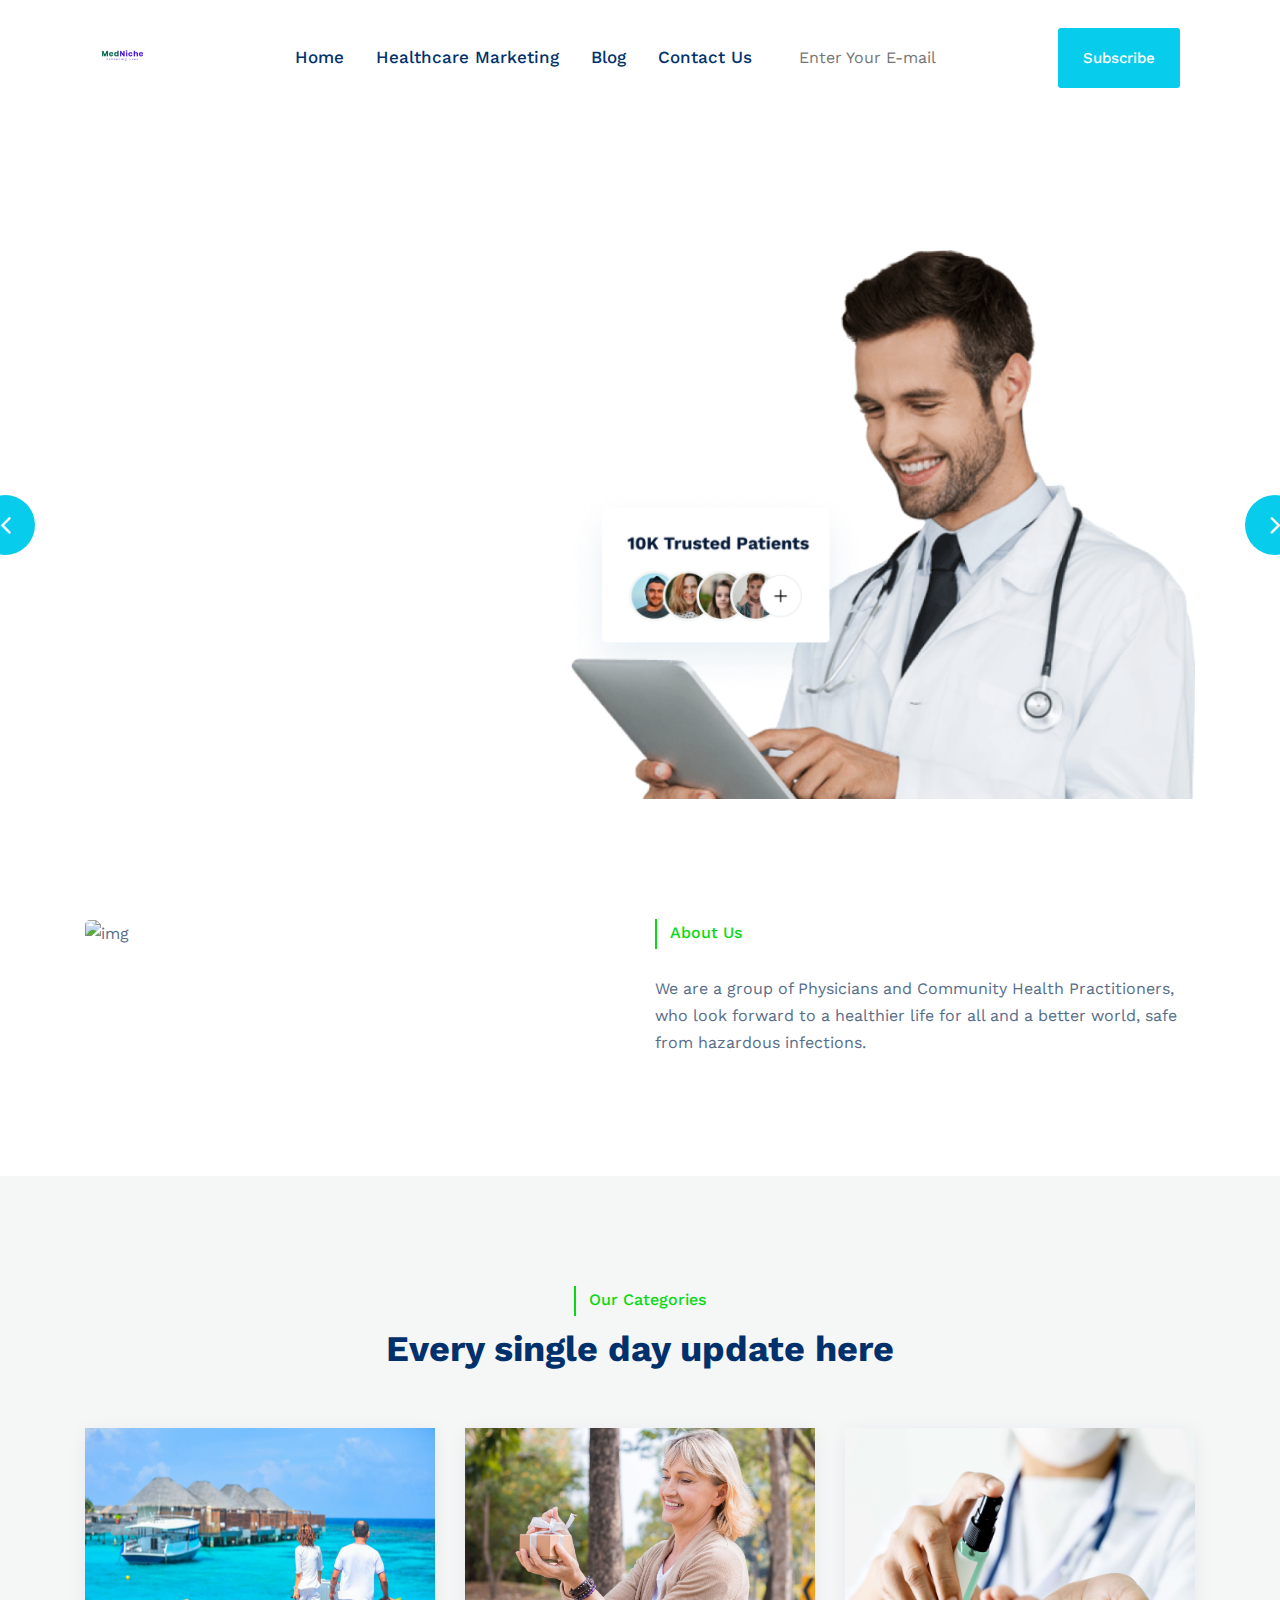
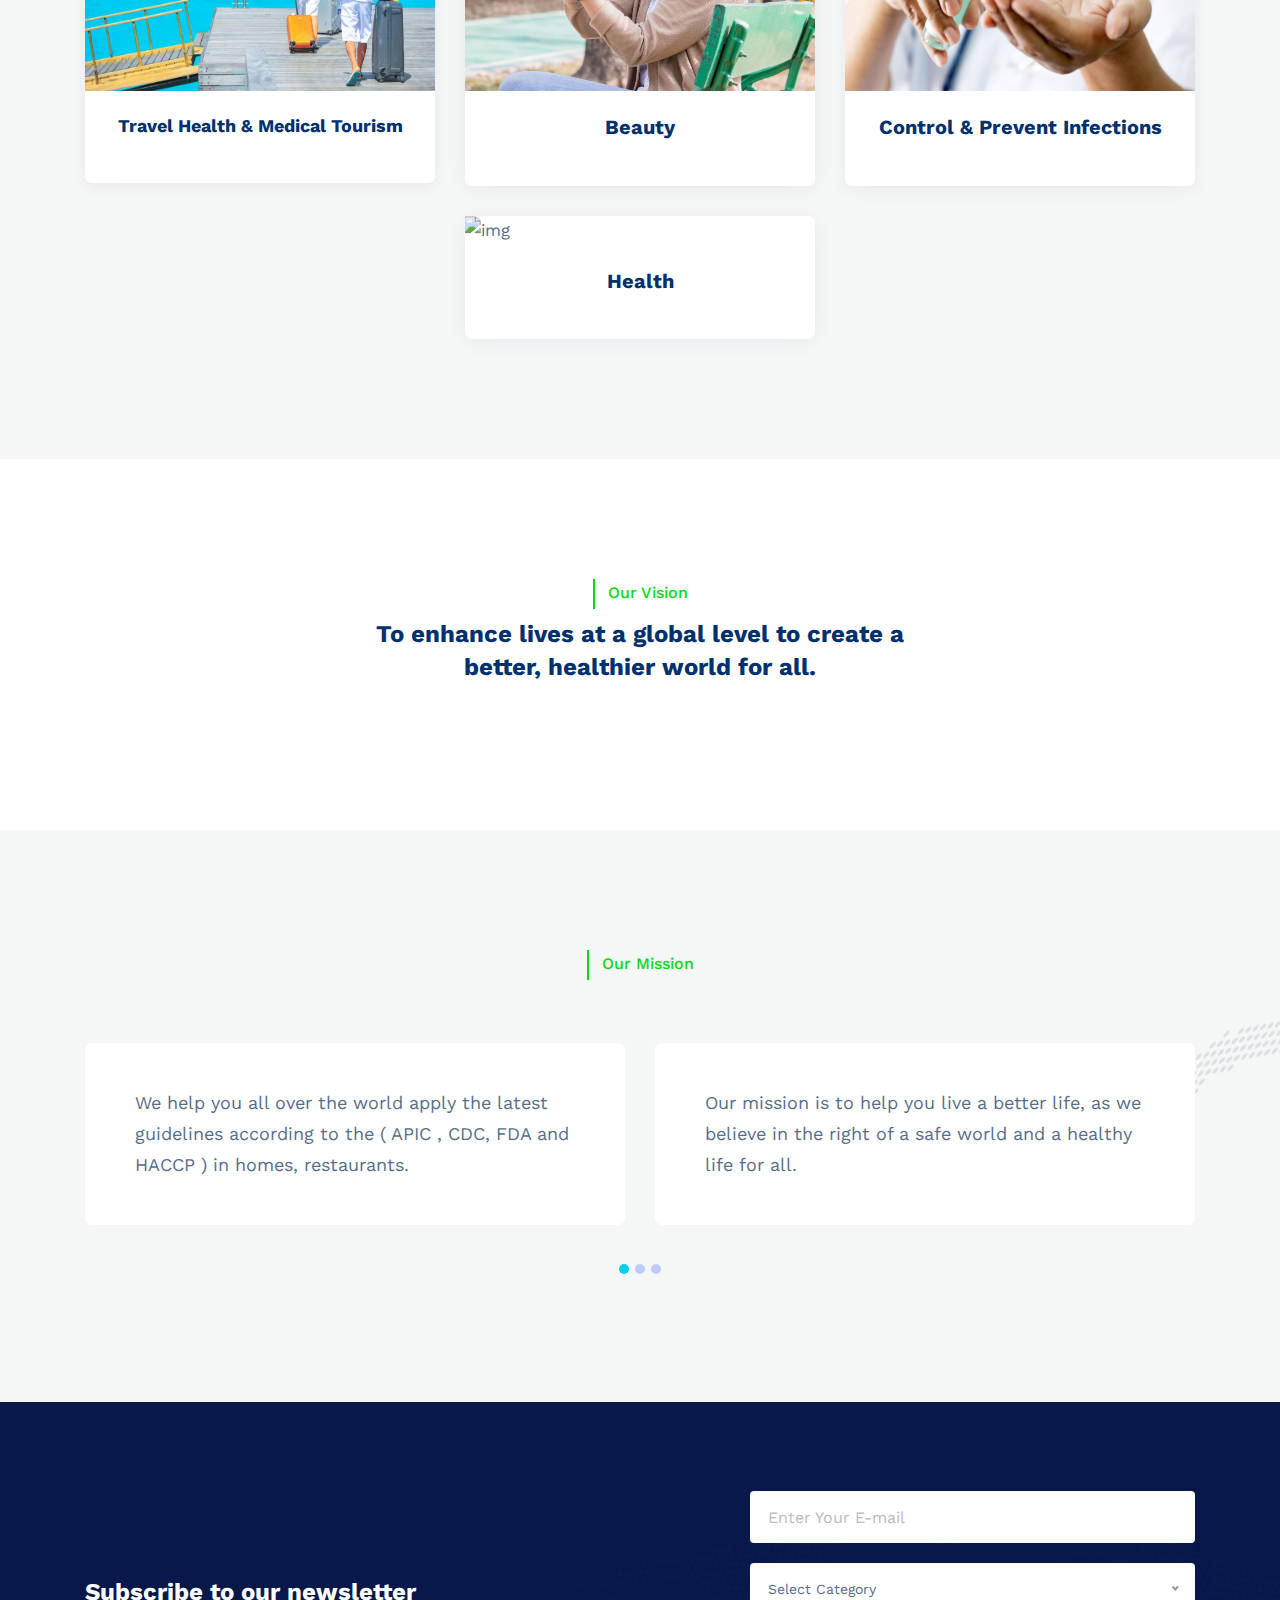
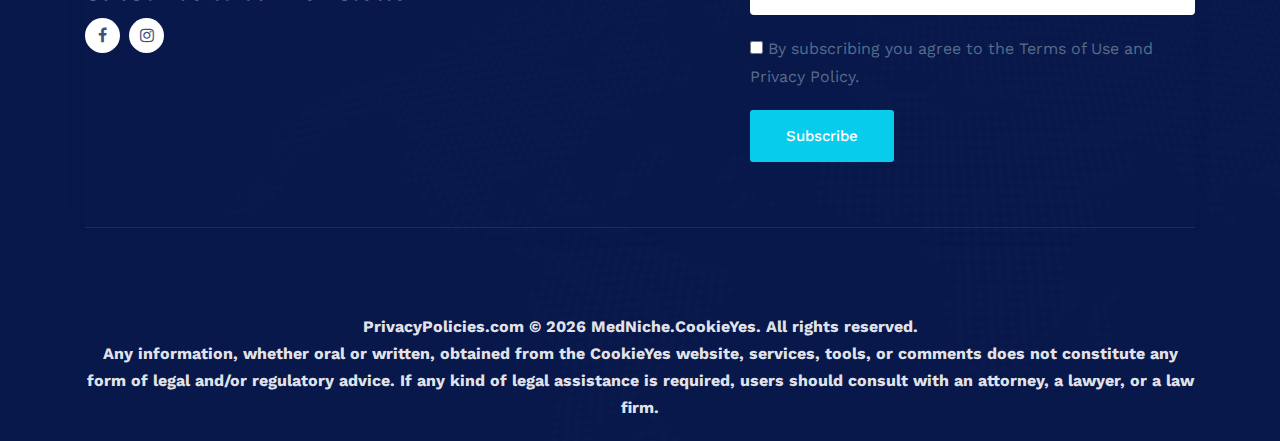
==== index.html @ 6cd55f04 "update" ====
<!DOCTYPE html>
<html lang="zxx">

<head>
    <meta charset="UTF-8">
    <meta name="viewport" content="width=device-width, initial-scale=1.0">
    <meta http-equiv="X-UA-Compatible" content="IE=edge" />
    <meta http-equiv="X-UA-Compatible" content="ie=edge">
    <title>MedNiche - Enhancing Lives</title>
    <link rel=icon href="assets/img/Logo (2).png" sizes="20x20" type="image/png">

    <!-- Stylesheet -->
    <link rel="stylesheet" href="assets/css/vendor.css">
    <link rel="stylesheet" href="assets/css/style.css">
    <link rel="stylesheet" href="assets/css/responsive.css">

</head>

<body>

    <!-- preloader area start -->
    <div class="preloader" id="preloader">
        <div class="preloader-inner">
            <div class="spinner">
                <div class="dot1"></div>
                <div class="dot2"></div>
            </div>
        </div>
    </div>
    <!-- preloader area end -->

    <!-- navbar start -->
    <div class="navbar-area">
        <!-- navbar top start -->
        <nav class="navbar navbar-area-1 navbar-area navbar-expand-lg">
            <div class="container nav-container">
                <div class="responsive-mobile-menu">
                    <button class="menu toggle-btn d-block d-lg-none" data-target="#edumint_main_menu"
                        aria-expanded="false" aria-label="Toggle navigation">
                        <span class="icon-left"></span>
                        <span class="icon-right"></span>
                    </button>
                </div>
                <div class="logo">
                    <a href="index.html"><img src="assets/img/Logo (2).png" style="height:75px;" alt="img"></a>
                </div>
                <div class="nav-left-part">

                </div>
                <div class="collapse navbar-collapse" id="edumint_main_menu">
                    <ul class="navbar-nav menu-open text-right">
                        <li><a href="index.html">Home</a></li>
                        <li><a href="about.html">Healthcare Marketing</a></li>
                        <li><a href="blog.html">Blog</a></li>
                        <li><a href="contact.html">Contact Us</a></li>
                    </ul>
                    <div class="col-xl-5 col-lg-6 align-self-center">
                        <div class="single-subscribe-inner style-two">
                            <input type="text" placeholder="Enter Your E-mail">
                            <button class="btn btn-base">Subscribe</button>
                        </div>
                    </div>
                </div>
                <!-- <div class="nav-right-part nav-right-part-desktop">
                  <a class="search-bar-btn" href="#"><i class="fa fa-search"></i></a>
              </div> -->
            </div>
        </nav>
    </div>
    <!-- navbar end -->

    <!-- banner start -->
    <div class="banner-area banner-area-1"
        style="background-image: url('assets/img/vecteezy_doctor-holding-a-stethoscope-to-a-world-globe-concept_2073441.jpg');">
        <div class="container">
            <div class="row">
                <div class="col-12">
                    <div class="banner-slider owl-carousel">
                        <div class="item">
                            <div class="row justify-content-center">
                                <div class="col-xl-5 col-lg-7 align-self-center">
                                    <div class="banner-inner style-white text-center text-lg-left">
                                        <h1 class="b-animate-2 title" style="font-size: 56px;">MedNiche Enhancing Lives
                                        </h1>
                                    </div>
                                </div>
                                <div class="col-xl-7 col-lg-5 col-md-6 col-11 mt-5 mt-lg-0">
                                    <div class="thumb">
                                        <img src="assets/img/banner/2.png" alt="img">
                                    </div>
                                </div>
                            </div>
                        </div>
                        <div class="item">
                            <div class="row justify-content-center">
                                <div class="col-xl-5 col-lg-7 align-self-center">
                                    <div class="banner-inner style-white text-center text-lg-left">
                                        <h1 class="b-animate-2 title">Give Your Body Some Love</h1>
                                    </div>
                                </div>
                                <div class="col-xl-7 col-lg-5 col-md-6 col-11 mt-5 mt-lg-0">
                                    <div class="thumb">
                                        <img src="assets/img/banner/2.png" alt="img">
                                    </div>
                                </div>
                            </div>
                        </div>
                    </div>
                </div>
            </div>
        </div>
    </div>
    <!-- banner end -->

    <!-- about area start -->
    <div class="about-area bg-relative pd-top-120 pd-bottom-120">
        <div class="container">
            <div class="about-area-inner">
                <div class="row">
                    <div class="col-lg-6 col-md-11">
                        <div class="about-thumb-wrap about-left-thumb">
                            <img class="img-2"
                                src="assets/img/vecteezy_vaccination-hepatitis-b-virus-for-child-baby_2932566.jpg"
                                alt="img">
                        </div>
                    </div>
                    <div class="col-lg-6 mt-4 mt-lg-0">
                        <div class="about-inner-wrap">
                            <div class="section-title mb-0">
                                <h6 class="sub-title left-line">About Us</h6>
                                <!-- <h2 class="title">We are a group of Physicians and Community Health Practitioners, who look forward to a healthier life for all and a better world, safe from hazardous infections.</h2> -->
                                <p class="content">We are a group of Physicians and Community Health Practitioners, who
                                    look forward to a healthier life for all and a better world, safe from hazardous
                                    infections.</p>
                            </div>
                        </div>
                    </div>
                </div>
            </div>
        </div>
    </div>
    <!-- about area end -->
    <!--blog-area start-->
    <div class="blog-area bg-gray pd-top-110 pd-bottom-90">
        <div class="container">
            <div class="row justify-content-center">
                <div class="col-xl-6 col-lg-9 col-md-11">
                    <div class="section-title text-center">
                        <h6 class="sub-title left-line">Our Categories</h6>
                        <h2 class="title">Every single day update here</h2>
                    </div>
                </div>
            </div>
            <div class="row justify-content-center">
                <div class="col-lg-4 col-md-6">
                    <div class="single-blog-inner">
                        <div class="thumb">
                            <img src="assets/img/pexels-asad-photo-maldives-1268855.jpg" style="height: 263px;"
                                alt="img">
                        </div>
                        <div class="details">
                            <h4 class="text-center" style="font-size: 18px;"><a href="blog-details.html">Travel Health &
                                    Medical Tourism</a></h4>
                            <!-- <p class="content">A reverse trend in medical tourism is being observed in the GCC
                                region with the rise in the number of inbound medical travelers.</p> -->
                            <a class="btn-arrow" href="blog.html"><i class="fa fa-angle-right"></i></a>
                        </div>
                    </div>
                </div>
                <div class="col-lg-4 col-md-6">
                    <div class="single-blog-inner">
                        <div class="thumb">
                            <img src="assets/img/vecteezy_a-view-of-a-woman-opening-a-gift-in-a-park_1259692.jpg"
                                alt="img">
                        </div>
                        <div class="details">
                            <h4 class="text-center"><a href="blog-details.html">Beauty</a></h4>
                            <!-- <p class="content">when your hair is in good shape, it undoubtedly looks better, and the chances of that happening are far less likely— or at least less frequent.</p> -->
                            <a class="btn-arrow" href="blog.html"><i class="fa fa-angle-right"></i></a>
                        </div>
                    </div>
                </div>
                <div class="col-lg-4 col-md-6">
                    <div class="single-blog-inner">
                        <div class="thumb">
                            <img src="assets/img/vecteezy_hand-sanitizer-spray_1227681.jpg" style="height: 263px;"
                                alt="img">
                        </div>
                        <div class="details">
                            <h4 class="text-center"><a href="blog-details.html">Control & Prevent Infections</a></h4>
                            <!-- <p class="content">when your hair is in good shape, it undoubtedly looks better, and the chances of that happening are far less likely— or at least less frequent.</p> -->
                            <a class="btn-arrow" href="blog.html"><i class="fa fa-angle-right"></i></a>
                        </div>
                    </div>
                </div>
                <div class="col-lg-4 col-md-6">
                    <div class="single-blog-inner">
                        <div class="thumb">
                            <img src="assets/img/vecteezy_happy-young-woman-shows-her-muscles-isolated-on-white-background-strength-and-power-concept_3542221.jpg"
                                alt="img">
                        </div>
                        <div class="details">
                            <h4 class="text-center"><a href="blog-details.html">Health</a></h4>
                            <!-- <p class="content">Some quick example text to build on the card title and make up the bulk of the card's content.</p> -->
                            <a class="btn-arrow" href="blog.html"><i class="fa fa-angle-right"></i></a>
                        </div>
                    </div>
                </div>
                <!-- <div class="col-lg-4 col-md-6">
                    <div class="single-blog-inner">
                        <div class="thumb">
                            <img src="assets/img/blog/3.png" alt="img">
                        </div>
                        <div class="details">
                            <h4 class="text-center"><a href="blog-details.html">Relieve Back Pain</a></h4>
                            <p class="content">Some quick example text to build on the card title and make up the bulk of the card's content.</p>
                            <a class="btn-arrow" href="blog.html"><i class="fa fa-angle-right"></i></a>
                        </div>
                    </div>
                </div>
                <div class="col-lg-4 col-md-6">
                    <div class="single-blog-inner">
                        <div class="thumb">
                            <img src="assets/img/blog/2.png" alt="img">
                        </div>
                        <div class="details">
                            <h4 class="text-center"><a href="blog-details.html">Dental Care</a></h4>
                            <p class="content">when your hair is in good shape, it undoubtedly looks better, and the chances of that happening are far less likely— or at least less frequent.</p>
                            <a class="btn-arrow" href="blog.html"><i class="fa fa-angle-right"></i></a>
                        </div>
                    </div>
                </div>
                <div class="col-lg-4 col-md-6">
                    <div class="single-blog-inner">
                        <div class="thumb">
                            <img src="assets/img/blog/2.png" alt="img">
                        </div>
                        <div class="details">
                            <h4 class="text-center"><a href="blog-details.html">Diabetes Care</a></h4>
                            <p class="content">when your hair is in good shape, it undoubtedly looks better, and the chances of that happening are far less likely— or at least less frequent.</p>
                            <a class="btn-arrow" href="blog.html"><i class="fa fa-angle-right"></i></a>
                        </div>
                    </div>
                </div>
                <div class="col-lg-4 col-md-6">
                    <div class="single-blog-inner">
                        <div class="thumb">
                            <img src="assets/img/blog/2.png" alt="img">
                        </div>
                        <div class="details">
                            <h4 class="text-center"><a href="blog-details.html">Health Supplements</a></h4>
                            <p class="content">when your hair is in good shape, it undoubtedly looks better, and the chances of that happening are far less likely— or at least less frequent.</p>
                            <a class="btn-arrow" href="blog.html"><i class="fa fa-angle-right"></i></a>
                        </div>
                    </div>
                </div> -->
            </div>
        </div>
    </div>
    <!--blog-area end-->
    <!-- service start -->
    <!-- <div class="service-area bg-gray pd-top-120 pd-bottom-90">
        <div class="container">
            <div class="row justify-content-center">
                <div class="col-lg-8">
                    <div class="section-title text-center">
                        <h6 class="sub-title left-line">Why Choose Us</h6>
                        <h2 class="title">We are the point where market researches meet market solutions</h2>
                    </div>
                </div>
            </div>
            <div class="row justify-content-center">
                <div class="col-lg-4 col-md-6">
                    <div class="single-intro-inner style-2 text-center">
                        <div class="thumb">
                            <img src="assets/img/intro/1.png" alt="img">
                        </div>
                        <div class="details">
                            <h4><a href="#">Health & Medical</a></h4>
                            <p>A reverse trend in medical is being observed in the GCC region with the rise in the number of medicals.</p>
                            <a class="btn-arrow" href="blog.html"><i class="fa fa-angle-right"></i></a>
                        </div>
                    </div>
                </div>
                <div class="col-lg-4 col-md-6">
                    <div class="single-intro-inner style-2 single-intro-inner-active text-center">
                        <div class="thumb media-left">
                            <img src="assets/img/intro/2.png" alt="img">
                        </div>
                        <div class="details media-body">
                            <h4><a href="#">Care & Beauty </a></h4>
                            <p>Some quick example text to build on the card title and make up the bulkof the card's content.</p>
                            <a class="btn-arrow" href="blog.html"><i class="fa fa-angle-right"></i></a>
                        </div>
                    </div>
                </div>
                <div class="col-lg-4 col-md-6">
                    <div class="single-intro-inner style-2 text-center">
                        <div class="thumb">
                            <img src="assets/img/intro/3.png" alt="img">
                        </div>
                        <div class="details">
                            <h4><a href="#">Recipes & Fitness</a></h4>
                            <p>We help you enhance your body-mind relationship, by improving your food, exercise and life style.</p>
                            <a class="btn-arrow" href="service-details.html"><i class="fa fa-angle-right"></i></a>
                        </div>
                    </div>
                </div>
            </div>
        </div>
    </div> -->
    <!-- service end -->

    <!-- Our Vision start -->
    <div class="testimonial-area pd-top-120 pd-bottom-90">
        <div class="container">
            <div class="row justify-content-center">
                <div class="col-xl-6 col-lg-9 col-md-11">
                    <div class="section-title text-center">
                        <h6 class="sub-title left-line">Our Vision</h6>
                        <h3 class="title">To enhance lives at a global level to create a better, healthier world for all.</h3>
                    </div>
                </div>
            </div>
        </div>
    </div>
    <!-- Our Vision area end -->

    <!-- Our Mission Start -->
    <div class="testimonial-area pd-top-120 pd-bottom-120" style="background-image: url('assets/img/bg/1.png');">
        <div class="container">
            <div class="row justify-content-center">
                <div class="col-xl-4 col-md-7">
                    <div class="section-title text-center">
                        <h6 class="sub-title left-line">Our Mission</h6>
                    </div>
                </div>
            </div>
            <div class="testimonial-slider-2 slider-control-dots owl-carousel">
                <div class="item">
                    <div class="single-testimonial-inner">
                        <p>We help you all over the world apply the latest guidelines according to the ( APIC , CDC, FDA
                            and HACCP ) in homes, restaurants.</p>
                    </div>
                </div>
                <div class="item">
                    <div class="single-testimonial-inner">
                        <p>Our mission is to help you live a better life, as we believe in the right of a safe world and
                            a healthy life for all.</p>
                    </div>
                </div>
                <div class="item">
                    <div class="single-testimonial-inner">
                        <p>We help you enhance your body-mind relationship, by improving your food, exercise, activity
                            and life style.</p>
                    </div>
                </div>
                <div class="item">
                    <div class="single-testimonial-inner">
                        <p>We help ensure safe food, safe water, safe air and safe contact.</p>
                    </div>
                </div>
                <div class="item">
                    <div class="single-testimonial-inner">
                        <p>Helping healthcare organizations achieve their mission to a better world full of health.</p>
                    </div>
                </div>
            </div>
        </div>
    </div>
    <!-- Our Mission End -->

    <!-- footer area start -->
    <footer class="footer-area bg-overlay" style="background-image: url('assets/img/bg/3.png');">
        <div class="container">
            <div class="subscribe-area-inner style-white pl-0 pr-0 pt-0">
                <div class="row">
                    <div class="col-xl-7 col-lg-6 align-self-center mb-4 mb-lg-0">
                        <h3>Subscribe to our newsletter</h3>
                        <ul class="social-media">
                            <li>
                                <a class="btn-base-m" href="https://www.facebook.com/MedNiche22/">
                                    <i class="fa fa-facebook"></i>
                                </a>
                            </li>
                            <li>
                                <a class="btn-base-m" href="https://www.instagram.com/medniche/">
                                    <i class="fa fa-instagram"></i>
                                </a>
                            </li>
                        </ul>
                    </div>
                    <div class="col-xl-5 col-lg-6 align-self-center">
                        <form class="mt-5 mt-md-4">
                            <div class="row">
                                <div class="col-lg-12">
                                    <div class="single-input-inner">
                                        <input type="text" placeholder="Enter Your E-mail">
                                    </div>
                                </div>
                                <div class="col-12">
                                    <div class="single-select-inner">
                                        <select class="single-select">
                                            <option>Select Category</option>
                                            <option>Baby Wishes</option>
                                            <option>Back to School</option>
                                            <option>Birthday</option>
                                        </select>
                                    </div>
                                </div>
                                <div class="col-lg-12">
                                    <input type="checkbox">
                                    <label style="display:inline;">By subscribing you agree to the Terms of Use and
                                        Privacy Policy.</label><br>
                                </div>
                                <div class="col-12">
                                    <button class="btn btn-base" style="margin-top: 20px;">Subscribe</button>
                                </div>
                            </div>
                        </form>
                    </div>
                </div>
            </div>
        </div>
        <div class="footer-bottom text-center">
            <div class="container">
                <div class="row">
                    <div class="col-md-12 align-self-center">
                        <p>PrivacyPolicies.com ©
                            <script>
                                document.write(new Date().getFullYear());
                            </script> MedNiche.CookieYes. All rights reserved.
                        </p>
                        <p class="text-center">Any information, whether oral or written, obtained from the CookieYes
                            website, services, tools, or comments does not constitute any form of legal and/or
                            regulatory advice. If any kind of legal assistance is required, users should consult with an
                            attorney, a lawyer, or a law firm.</p>
                    </div>
                </div>
            </div>
        </div>
    </footer>
    <!-- footer area end -->

    <!-- back to top area start -->
    <div class="back-to-top">
        <span class="back-top"><i class="fa fa-angle-up"></i></span>
    </div>
    <!-- back to top area end -->


    <!-- all plugins here -->
    <script src="assets/js/vendor.js"></script>
    <!-- main js  -->
    <script src="assets/js/main.js"></script>
    <!-- <script src="assets/js/main2.js"></script> -->


</body>
</html>
---- assets/css/vendor.css ----
/* animate.css -http://daneden.me/animate
 * Version - 3.7.0
 * Licensed under the MIT license - http://opensource.org/licenses/MIT
 *
 * Copyright (c) 2018 Daniel Eden 
*/
@-webkit-keyframes bounce{20%,53%,80%,from,to{-webkit-animation-timing-function:cubic-bezier(.215,.61,.355,1);animation-timing-function:cubic-bezier(.215,.61,.355,1);-webkit-transform:translate3d(0,0,0);transform:translate3d(0,0,0)}40%,43%{-webkit-animation-timing-function:cubic-bezier(.755,.05,.855,.06);animation-timing-function:cubic-bezier(.755,.05,.855,.06);-webkit-transform:translate3d(0,-30px,0);transform:translate3d(0,-30px,0)}70%{-webkit-animation-timing-function:cubic-bezier(.755,.05,.855,.06);animation-timing-function:cubic-bezier(.755,.05,.855,.06);-webkit-transform:translate3d(0,-15px,0);transform:translate3d(0,-15px,0)}90%{-webkit-transform:translate3d(0,-4px,0);transform:translate3d(0,-4px,0)}}@keyframes bounce{20%,53%,80%,from,to{-webkit-animation-timing-function:cubic-bezier(.215,.61,.355,1);animation-timing-function:cubic-bezier(.215,.61,.355,1);-webkit-transform:translate3d(0,0,0);transform:translate3d(0,0,0)}40%,43%{-webkit-animation-timing-function:cubic-bezier(.755,.05,.855,.06);animation-timing-function:cubic-bezier(.755,.05,.855,.06);-webkit-transform:translate3d(0,-30px,0);transform:translate3d(0,-30px,0)}70%{-webkit-animation-timing-function:cubic-bezier(.755,.05,.855,.06);animation-timing-function:cubic-bezier(.755,.05,.855,.06);-webkit-transform:translate3d(0,-15px,0);transform:translate3d(0,-15px,0)}90%{-webkit-transform:translate3d(0,-4px,0);transform:translate3d(0,-4px,0)}}.bounce{-webkit-animation-name:bounce;animation-name:bounce;-webkit-transform-origin:center bottom;transform-origin:center bottom}@-webkit-keyframes flash{50%,from,to{opacity:1}25%,75%{opacity:0}}@keyframes flash{50%,from,to{opacity:1}25%,75%{opacity:0}}.flash{-webkit-animation-name:flash;animation-name:flash}@-webkit-keyframes pulse{from{-webkit-transform:scale3d(1,1,1);transform:scale3d(1,1,1)}50%{-webkit-transform:scale3d(1.05,1.05,1.05);transform:scale3d(1.05,1.05,1.05)}to{-webkit-transform:scale3d(1,1,1);transform:scale3d(1,1,1)}}@keyframes pulse{from{-webkit-transform:scale3d(1,1,1);transform:scale3d(1,1,1)}50%{-webkit-transform:scale3d(1.05,1.05,1.05);transform:scale3d(1.05,1.05,1.05)}to{-webkit-transform:scale3d(1,1,1);transform:scale3d(1,1,1)}}.pulse{-webkit-animation-name:pulse;animation-name:pulse}@-webkit-keyframes rubberBand{from{-webkit-transform:scale3d(1,1,1);transform:scale3d(1,1,1)}30%{-webkit-transform:scale3d(1.25,.75,1);transform:scale3d(1.25,.75,1)}40%{-webkit-transform:scale3d(.75,1.25,1);transform:scale3d(.75,1.25,1)}50%{-webkit-transform:scale3d(1.15,.85,1);transform:scale3d(1.15,.85,1)}65%{-webkit-transform:scale3d(.95,1.05,1);transform:scale3d(.95,1.05,1)}75%{-webkit-transform:scale3d(1.05,.95,1);transform:scale3d(1.05,.95,1)}to{-webkit-transform:scale3d(1,1,1);transform:scale3d(1,1,1)}}@keyframes rubberBand{from{-webkit-transform:scale3d(1,1,1);transform:scale3d(1,1,1)}30%{-webkit-transform:scale3d(1.25,.75,1);transform:scale3d(1.25,.75,1)}40%{-webkit-transform:scale3d(.75,1.25,1);transform:scale3d(.75,1.25,1)}50%{-webkit-transform:scale3d(1.15,.85,1);transform:scale3d(1.15,.85,1)}65%{-webkit-transform:scale3d(.95,1.05,1);transform:scale3d(.95,1.05,1)}75%{-webkit-transform:scale3d(1.05,.95,1);transform:scale3d(1.05,.95,1)}to{-webkit-transform:scale3d(1,1,1);transform:scale3d(1,1,1)}}.rubberBand{-webkit-animation-name:rubberBand;animation-name:rubberBand}@-webkit-keyframes shake{from,to{-webkit-transform:translate3d(0,0,0);transform:translate3d(0,0,0)}10%,30%,50%,70%,90%{-webkit-transform:translate3d(-10px,0,0);transform:translate3d(-10px,0,0)}20%,40%,60%,80%{-webkit-transform:translate3d(10px,0,0);transform:translate3d(10px,0,0)}}@keyframes shake{from,to{-webkit-transform:translate3d(0,0,0);transform:translate3d(0,0,0)}10%,30%,50%,70%,90%{-webkit-transform:translate3d(-10px,0,0);transform:translate3d(-10px,0,0)}20%,40%,60%,80%{-webkit-transform:translate3d(10px,0,0);transform:translate3d(10px,0,0)}}.shake{-webkit-animation-name:shake;animation-name:shake}@-webkit-keyframes headShake{0%{-webkit-transform:translateX(0);transform:translateX(0)}6.5%{-webkit-transform:translateX(-6px) rotateY(-9deg);transform:translateX(-6px) rotateY(-9deg)}18.5%{-webkit-transform:translateX(5px) rotateY(7deg);transform:translateX(5px) rotateY(7deg)}31.5%{-webkit-transform:translateX(-3px) rotateY(-5deg);transform:translateX(-3px) rotateY(-5deg)}43.5%{-webkit-transform:translateX(2px) rotateY(3deg);transform:translateX(2px) rotateY(3deg)}50%{-webkit-transform:translateX(0);transform:translateX(0)}}@keyframes headShake{0%{-webkit-transform:translateX(0);transform:translateX(0)}6.5%{-webkit-transform:translateX(-6px) rotateY(-9deg);transform:translateX(-6px) rotateY(-9deg)}18.5%{-webkit-transform:translateX(5px) rotateY(7deg);transform:translateX(5px) rotateY(7deg)}31.5%{-webkit-transform:translateX(-3px) rotateY(-5deg);transform:translateX(-3px) rotateY(-5deg)}43.5%{-webkit-transform:translateX(2px) rotateY(3deg);transform:translateX(2px) rotateY(3deg)}50%{-webkit-transform:translateX(0);transform:translateX(0)}}.headShake{-webkit-animation-timing-function:ease-in-out;animation-timing-function:ease-in-out;-webkit-animation-name:headShake;animation-name:headShake}@-webkit-keyframes swing{20%{-webkit-transform:rotate3d(0,0,1,15deg);transform:rotate3d(0,0,1,15deg)}40%{-webkit-transform:rotate3d(0,0,1,-10deg);transform:rotate3d(0,0,1,-10deg)}60%{-webkit-transform:rotate3d(0,0,1,5deg);transform:rotate3d(0,0,1,5deg)}80%{-webkit-transform:rotate3d(0,0,1,-5deg);transform:rotate3d(0,0,1,-5deg)}to{-webkit-transform:rotate3d(0,0,1,0deg);transform:rotate3d(0,0,1,0deg)}}@keyframes swing{20%{-webkit-transform:rotate3d(0,0,1,15deg);transform:rotate3d(0,0,1,15deg)}40%{-webkit-transform:rotate3d(0,0,1,-10deg);transform:rotate3d(0,0,1,-10deg)}60%{-webkit-transform:rotate3d(0,0,1,5deg);transform:rotate3d(0,0,1,5deg)}80%{-webkit-transform:rotate3d(0,0,1,-5deg);transform:rotate3d(0,0,1,-5deg)}to{-webkit-transform:rotate3d(0,0,1,0deg);transform:rotate3d(0,0,1,0deg)}}.swing{-webkit-transform-origin:top center;transform-origin:top center;-webkit-animation-name:swing;animation-name:swing}@-webkit-keyframes tada{from{-webkit-transform:scale3d(1,1,1);transform:scale3d(1,1,1)}10%,20%{-webkit-transform:scale3d(.9,.9,.9) rotate3d(0,0,1,-3deg);transform:scale3d(.9,.9,.9) rotate3d(0,0,1,-3deg)}30%,50%,70%,90%{-webkit-transform:scale3d(1.1,1.1,1.1) rotate3d(0,0,1,3deg);transform:scale3d(1.1,1.1,1.1) rotate3d(0,0,1,3deg)}40%,60%,80%{-webkit-transform:scale3d(1.1,1.1,1.1) rotate3d(0,0,1,-3deg);transform:scale3d(1.1,1.1,1.1) rotate3d(0,0,1,-3deg)}to{-webkit-transform:scale3d(1,1,1);transform:scale3d(1,1,1)}}@keyframes tada{from{-webkit-transform:scale3d(1,1,1);transform:scale3d(1,1,1)}10%,20%{-webkit-transform:scale3d(.9,.9,.9) rotate3d(0,0,1,-3deg);transform:scale3d(.9,.9,.9) rotate3d(0,0,1,-3deg)}30%,50%,70%,90%{-webkit-transform:scale3d(1.1,1.1,1.1) rotate3d(0,0,1,3deg);transform:scale3d(1.1,1.1,1.1) rotate3d(0,0,1,3deg)}40%,60%,80%{-webkit-transform:scale3d(1.1,1.1,1.1) rotate3d(0,0,1,-3deg);transform:scale3d(1.1,1.1,1.1) rotate3d(0,0,1,-3deg)}to{-webkit-transform:scale3d(1,1,1);transform:scale3d(1,1,1)}}.tada{-webkit-animation-name:tada;animation-name:tada}@-webkit-keyframes wobble{from{-webkit-transform:translate3d(0,0,0);transform:translate3d(0,0,0)}15%{-webkit-transform:translate3d(-25%,0,0) rotate3d(0,0,1,-5deg);transform:translate3d(-25%,0,0) rotate3d(0,0,1,-5deg)}30%{-webkit-transform:translate3d(20%,0,0) rotate3d(0,0,1,3deg);transform:translate3d(20%,0,0) rotate3d(0,0,1,3deg)}45%{-webkit-transform:translate3d(-15%,0,0) rotate3d(0,0,1,-3deg);transform:translate3d(-15%,0,0) rotate3d(0,0,1,-3deg)}60%{-webkit-transform:translate3d(10%,0,0) rotate3d(0,0,1,2deg);transform:translate3d(10%,0,0) rotate3d(0,0,1,2deg)}75%{-webkit-transform:translate3d(-5%,0,0) rotate3d(0,0,1,-1deg);transform:translate3d(-5%,0,0) rotate3d(0,0,1,-1deg)}to{-webkit-transform:translate3d(0,0,0);transform:translate3d(0,0,0)}}@keyframes wobble{from{-webkit-transform:translate3d(0,0,0);transform:translate3d(0,0,0)}15%{-webkit-transform:translate3d(-25%,0,0) rotate3d(0,0,1,-5deg);transform:translate3d(-25%,0,0) rotate3d(0,0,1,-5deg)}30%{-webkit-transform:translate3d(20%,0,0) rotate3d(0,0,1,3deg);transform:translate3d(20%,0,0) rotate3d(0,0,1,3deg)}45%{-webkit-transform:translate3d(-15%,0,0) rotate3d(0,0,1,-3deg);transform:translate3d(-15%,0,0) rotate3d(0,0,1,-3deg)}60%{-webkit-transform:translate3d(10%,0,0) rotate3d(0,0,1,2deg);transform:translate3d(10%,0,0) rotate3d(0,0,1,2deg)}75%{-webkit-transform:translate3d(-5%,0,0) rotate3d(0,0,1,-1deg);transform:translate3d(-5%,0,0) rotate3d(0,0,1,-1deg)}to{-webkit-transform:translate3d(0,0,0);transform:translate3d(0,0,0)}}.wobble{-webkit-animation-name:wobble;animation-name:wobble}@-webkit-keyframes jello{11.1%,from,to{-webkit-transform:translate3d(0,0,0);transform:translate3d(0,0,0)}22.2%{-webkit-transform:skewX(-12.5deg) skewY(-12.5deg);transform:skewX(-12.5deg) skewY(-12.5deg)}33.3%{-webkit-transform:skewX(6.25deg) skewY(6.25deg);transform:skewX(6.25deg) skewY(6.25deg)}44.4%{-webkit-transform:skewX(-3.125deg) skewY(-3.125deg);transform:skewX(-3.125deg) skewY(-3.125deg)}55.5%{-webkit-transform:skewX(1.5625deg) skewY(1.5625deg);transform:skewX(1.5625deg) skewY(1.5625deg)}66.6%{-webkit-transform:skewX(-.78125deg) skewY(-.78125deg);transform:skewX(-.78125deg) skewY(-.78125deg)}77.7%{-webkit-transform:skewX(.390625deg) skewY(.390625deg);transform:skewX(.390625deg) skewY(.390625deg)}88.8%{-webkit-transform:skewX(-.1953125deg) skewY(-.1953125deg);transform:skewX(-.1953125deg) skewY(-.1953125deg)}}@keyframes jello{11.1%,from,to{-webkit-transform:translate3d(0,0,0);transform:translate3d(0,0,0)}22.2%{-webkit-transform:skewX(-12.5deg) skewY(-12.5deg);transform:skewX(-12.5deg) skewY(-12.5deg)}33.3%{-webkit-transform:skewX(6.25deg) skewY(6.25deg);transform:skewX(6.25deg) skewY(6.25deg)}44.4%{-webkit-transform:skewX(-3.125deg) skewY(-3.125deg);transform:skewX(-3.125deg) skewY(-3.125deg)}55.5%{-webkit-transform:skewX(1.5625deg) skewY(1.5625deg);transform:skewX(1.5625deg) skewY(1.5625deg)}66.6%{-webkit-transform:skewX(-.78125deg) skewY(-.78125deg);transform:skewX(-.78125deg) skewY(-.78125deg)}77.7%{-webkit-transform:skewX(.390625deg) skewY(.390625deg);transform:skewX(.390625deg) skewY(.390625deg)}88.8%{-webkit-transform:skewX(-.1953125deg) skewY(-.1953125deg);transform:skewX(-.1953125deg) skewY(-.1953125deg)}}.jello{-webkit-animation-name:jello;animation-name:jello;-webkit-transform-origin:center;transform-origin:center}@-webkit-keyframes heartBeat{0%{-webkit-transform:scale(1);transform:scale(1)}14%{-webkit-transform:scale(1.3);transform:scale(1.3)}28%{-webkit-transform:scale(1);transform:scale(1)}42%{-webkit-transform:scale(1.3);transform:scale(1.3)}70%{-webkit-transform:scale(1);transform:scale(1)}}@keyframes heartBeat{0%{-webkit-transform:scale(1);transform:scale(1)}14%{-webkit-transform:scale(1.3);transform:scale(1.3)}28%{-webkit-transform:scale(1);transform:scale(1)}42%{-webkit-transform:scale(1.3);transform:scale(1.3)}70%{-webkit-transform:scale(1);transform:scale(1)}}.heartBeat{-webkit-animation-name:heartBeat;animation-name:heartBeat;-webkit-animation-duration:1.3s;animation-duration:1.3s;-webkit-animation-timing-function:ease-in-out;animation-timing-function:ease-in-out}@-webkit-keyframes bounceIn{20%,40%,60%,80%,from,to{-webkit-animation-timing-function:cubic-bezier(.215,.61,.355,1);animation-timing-function:cubic-bezier(.215,.61,.355,1)}0%{opacity:0;-webkit-transform:scale3d(.3,.3,.3);transform:scale3d(.3,.3,.3)}20%{-webkit-transform:scale3d(1.1,1.1,1.1);transform:scale3d(1.1,1.1,1.1)}40%{-webkit-transform:scale3d(.9,.9,.9);transform:scale3d(.9,.9,.9)}60%{opacity:1;-webkit-transform:scale3d(1.03,1.03,1.03);transform:scale3d(1.03,1.03,1.03)}80%{-webkit-transform:scale3d(.97,.97,.97);transform:scale3d(.97,.97,.97)}to{opacity:1;-webkit-transform:scale3d(1,1,1);transform:scale3d(1,1,1)}}@keyframes bounceIn{20%,40%,60%,80%,from,to{-webkit-animation-timing-function:cubic-bezier(.215,.61,.355,1);animation-timing-function:cubic-bezier(.215,.61,.355,1)}0%{opacity:0;-webkit-transform:scale3d(.3,.3,.3);transform:scale3d(.3,.3,.3)}20%{-webkit-transform:scale3d(1.1,1.1,1.1);transform:scale3d(1.1,1.1,1.1)}40%{-webkit-transform:scale3d(.9,.9,.9);transform:scale3d(.9,.9,.9)}60%{opacity:1;-webkit-transform:scale3d(1.03,1.03,1.03);transform:scale3d(1.03,1.03,1.03)}80%{-webkit-transform:scale3d(.97,.97,.97);transform:scale3d(.97,.97,.97)}to{opacity:1;-webkit-transform:scale3d(1,1,1);transform:scale3d(1,1,1)}}.bounceIn{-webkit-animation-duration:.75s;animation-duration:.75s;-webkit-animation-name:bounceIn;animation-name:bounceIn}@-webkit-keyframes bounceInDown{60%,75%,90%,from,to{-webkit-animation-timing-function:cubic-bezier(.215,.61,.355,1);animation-timing-function:cubic-bezier(.215,.61,.355,1)}0%{opacity:0;-webkit-transform:translate3d(0,-3000px,0);transform:translate3d(0,-3000px,0)}60%{opacity:1;-webkit-transform:translate3d(0,25px,0);transform:translate3d(0,25px,0)}75%{-webkit-transform:translate3d(0,-10px,0);transform:translate3d(0,-10px,0)}90%{-webkit-transform:translate3d(0,5px,0);transform:translate3d(0,5px,0)}to{-webkit-transform:translate3d(0,0,0);transform:translate3d(0,0,0)}}@keyframes bounceInDown{60%,75%,90%,from,to{-webkit-animation-timing-function:cubic-bezier(.215,.61,.355,1);animation-timing-function:cubic-bezier(.215,.61,.355,1)}0%{opacity:0;-webkit-transform:translate3d(0,-3000px,0);transform:translate3d(0,-3000px,0)}60%{opacity:1;-webkit-transform:translate3d(0,25px,0);transform:translate3d(0,25px,0)}75%{-webkit-transform:translate3d(0,-10px,0);transform:translate3d(0,-10px,0)}90%{-webkit-transform:translate3d(0,5px,0);transform:translate3d(0,5px,0)}to{-webkit-transform:translate3d(0,0,0);transform:translate3d(0,0,0)}}.bounceInDown{-webkit-animation-name:bounceInDown;animation-name:bounceInDown}@-webkit-keyframes bounceInLeft{60%,75%,90%,from,to{-webkit-animation-timing-function:cubic-bezier(.215,.61,.355,1);animation-timing-function:cubic-bezier(.215,.61,.355,1)}0%{opacity:0;-webkit-transform:translate3d(-3000px,0,0);transform:translate3d(-3000px,0,0)}60%{opacity:1;-webkit-transform:translate3d(25px,0,0);transform:translate3d(25px,0,0)}75%{-webkit-transform:translate3d(-10px,0,0);transform:translate3d(-10px,0,0)}90%{-webkit-transform:translate3d(5px,0,0);transform:translate3d(5px,0,0)}to{-webkit-transform:translate3d(0,0,0);transform:translate3d(0,0,0)}}@keyframes bounceInLeft{60%,75%,90%,from,to{-webkit-animation-timing-function:cubic-bezier(.215,.61,.355,1);animation-timing-function:cubic-bezier(.215,.61,.355,1)}0%{opacity:0;-webkit-transform:translate3d(-3000px,0,0);transform:translate3d(-3000px,0,0)}60%{opacity:1;-webkit-transform:translate3d(25px,0,0);transform:translate3d(25px,0,0)}75%{-webkit-transform:translate3d(-10px,0,0);transform:translate3d(-10px,0,0)}90%{-webkit-transform:translate3d(5px,0,0);transform:translate3d(5px,0,0)}to{-webkit-transform:translate3d(0,0,0);transform:translate3d(0,0,0)}}.bounceInLeft{-webkit-animation-name:bounceInLeft;animation-name:bounceInLeft}@-webkit-keyframes bounceInRight{60%,75%,90%,from,to{-webkit-animation-timing-function:cubic-bezier(.215,.61,.355,1);animation-timing-function:cubic-bezier(.215,.61,.355,1)}from{opacity:0;-webkit-transform:translate3d(3000px,0,0);transform:translate3d(3000px,0,0)}60%{opacity:1;-webkit-transform:translate3d(-25px,0,0);transform:translate3d(-25px,0,0)}75%{-webkit-transform:translate3d(10px,0,0);transform:translate3d(10px,0,0)}90%{-webkit-transform:translate3d(-5px,0,0);transform:translate3d(-5px,0,0)}to{-webkit-transform:translate3d(0,0,0);transform:translate3d(0,0,0)}}@keyframes bounceInRight{60%,75%,90%,from,to{-webkit-animation-timing-function:cubic-bezier(.215,.61,.355,1);animation-timing-function:cubic-bezier(.215,.61,.355,1)}from{opacity:0;-webkit-transform:translate3d(3000px,0,0);transform:translate3d(3000px,0,0)}60%{opacity:1;-webkit-transform:translate3d(-25px,0,0);transform:translate3d(-25px,0,0)}75%{-webkit-transform:translate3d(10px,0,0);transform:translate3d(10px,0,0)}90%{-webkit-transform:translate3d(-5px,0,0);transform:translate3d(-5px,0,0)}to{-webkit-transform:translate3d(0,0,0);transform:translate3d(0,0,0)}}.bounceInRight{-webkit-animation-name:bounceInRight;animation-name:bounceInRight}@-webkit-keyframes bounceInUp{60%,75%,90%,from,to{-webkit-animation-timing-function:cubic-bezier(.215,.61,.355,1);animation-timing-function:cubic-bezier(.215,.61,.355,1)}from{opacity:0;-webkit-transform:translate3d(0,3000px,0);transform:translate3d(0,3000px,0)}60%{opacity:1;-webkit-transform:translate3d(0,-20px,0);transform:translate3d(0,-20px,0)}75%{-webkit-transform:translate3d(0,10px,0);transform:translate3d(0,10px,0)}90%{-webkit-transform:translate3d(0,-5px,0);transform:translate3d(0,-5px,0)}to{-webkit-transform:translate3d(0,0,0);transform:translate3d(0,0,0)}}@keyframes bounceInUp{60%,75%,90%,from,to{-webkit-animation-timing-function:cubic-bezier(.215,.61,.355,1);animation-timing-function:cubic-bezier(.215,.61,.355,1)}from{opacity:0;-webkit-transform:translate3d(0,3000px,0);transform:translate3d(0,3000px,0)}60%{opacity:1;-webkit-transform:translate3d(0,-20px,0);transform:translate3d(0,-20px,0)}75%{-webkit-transform:translate3d(0,10px,0);transform:translate3d(0,10px,0)}90%{-webkit-transform:translate3d(0,-5px,0);transform:translate3d(0,-5px,0)}to{-webkit-transform:translate3d(0,0,0);transform:translate3d(0,0,0)}}.bounceInUp{-webkit-animation-name:bounceInUp;animation-name:bounceInUp}@-webkit-keyframes bounceOut{20%{-webkit-transform:scale3d(.9,.9,.9);transform:scale3d(.9,.9,.9)}50%,55%{opacity:1;-webkit-transform:scale3d(1.1,1.1,1.1);transform:scale3d(1.1,1.1,1.1)}to{opacity:0;-webkit-transform:scale3d(.3,.3,.3);transform:scale3d(.3,.3,.3)}}@keyframes bounceOut{20%{-webkit-transform:scale3d(.9,.9,.9);transform:scale3d(.9,.9,.9)}50%,55%{opacity:1;-webkit-transform:scale3d(1.1,1.1,1.1);transform:scale3d(1.1,1.1,1.1)}to{opacity:0;-webkit-transform:scale3d(.3,.3,.3);transform:scale3d(.3,.3,.3)}}.bounceOut{-webkit-animation-duration:.75s;animation-duration:.75s;-webkit-animation-name:bounceOut;animation-name:bounceOut}@-webkit-keyframes bounceOutDown{20%{-webkit-transform:translate3d(0,10px,0);transform:translate3d(0,10px,0)}40%,45%{opacity:1;-webkit-transform:translate3d(0,-20px,0);transform:translate3d(0,-20px,0)}to{opacity:0;-webkit-transform:translate3d(0,2000px,0);transform:translate3d(0,2000px,0)}}@keyframes bounceOutDown{20%{-webkit-transform:translate3d(0,10px,0);transform:translate3d(0,10px,0)}40%,45%{opacity:1;-webkit-transform:translate3d(0,-20px,0);transform:translate3d(0,-20px,0)}to{opacity:0;-webkit-transform:translate3d(0,2000px,0);transform:translate3d(0,2000px,0)}}.bounceOutDown{-webkit-animation-name:bounceOutDown;animation-name:bounceOutDown}@-webkit-keyframes bounceOutLeft{20%{opacity:1;-webkit-transform:translate3d(20px,0,0);transform:translate3d(20px,0,0)}to{opacity:0;-webkit-transform:translate3d(-2000px,0,0);transform:translate3d(-2000px,0,0)}}@keyframes bounceOutLeft{20%{opacity:1;-webkit-transform:translate3d(20px,0,0);transform:translate3d(20px,0,0)}to{opacity:0;-webkit-transform:translate3d(-2000px,0,0);transform:translate3d(-2000px,0,0)}}.bounceOutLeft{-webkit-animation-name:bounceOutLeft;animation-name:bounceOutLeft}@-webkit-keyframes bounceOutRight{20%{opacity:1;-webkit-transform:translate3d(-20px,0,0);transform:translate3d(-20px,0,0)}to{opacity:0;-webkit-transform:translate3d(2000px,0,0);transform:translate3d(2000px,0,0)}}@keyframes bounceOutRight{20%{opacity:1;-webkit-transform:translate3d(-20px,0,0);transform:translate3d(-20px,0,0)}to{opacity:0;-webkit-transform:translate3d(2000px,0,0);transform:translate3d(2000px,0,0)}}.bounceOutRight{-webkit-animation-name:bounceOutRight;animation-name:bounceOutRight}@-webkit-keyframes bounceOutUp{20%{-webkit-transform:translate3d(0,-10px,0);transform:translate3d(0,-10px,0)}40%,45%{opacity:1;-webkit-transform:translate3d(0,20px,0);transform:translate3d(0,20px,0)}to{opacity:0;-webkit-transform:translate3d(0,-2000px,0);transform:translate3d(0,-2000px,0)}}@keyframes bounceOutUp{20%{-webkit-transform:translate3d(0,-10px,0);transform:translate3d(0,-10px,0)}40%,45%{opacity:1;-webkit-transform:translate3d(0,20px,0);transform:translate3d(0,20px,0)}to{opacity:0;-webkit-transform:translate3d(0,-2000px,0);transform:translate3d(0,-2000px,0)}}.bounceOutUp{-webkit-animation-name:bounceOutUp;animation-name:bounceOutUp}@-webkit-keyframes fadeIn{from{opacity:0}to{opacity:1}}@keyframes fadeIn{from{opacity:0}to{opacity:1}}.fadeIn{-webkit-animation-name:fadeIn;animation-name:fadeIn}@-webkit-keyframes fadeInDown{from{opacity:0;-webkit-transform:translate3d(0,-100px,0);transform:translate3d(0,-100px,0)}to{opacity:1;-webkit-transform:translate3d(0,0,0);transform:translate3d(0,0,0)}}@keyframes fadeInDown{from{opacity:0;-webkit-transform:translate3d(0,-100px,0);transform:translate3d(0,-100px,0)}to{opacity:1;-webkit-transform:translate3d(0,0,0);transform:translate3d(0,0,0)}}.fadeInDown{-webkit-animation-name:fadeInDown;animation-name:fadeInDown}@-webkit-keyframes fadeInDownBig{from{opacity:0;-webkit-transform:translate3d(0,-2000px,0);transform:translate3d(0,-2000px,0)}to{opacity:1;-webkit-transform:translate3d(0,0,0);transform:translate3d(0,0,0)}}@keyframes fadeInDownBig{from{opacity:0;-webkit-transform:translate3d(0,-2000px,0);transform:translate3d(0,-2000px,0)}to{opacity:1;-webkit-transform:translate3d(0,0,0);transform:translate3d(0,0,0)}}.fadeInDownBig{-webkit-animation-name:fadeInDownBig;animation-name:fadeInDownBig}@-webkit-keyframes fadeInLeft{from{opacity:0;-webkit-transform:translate3d(-50px,0,0);transform:translate3d(-50px,0,0)}to{opacity:1;-webkit-transform:translate3d(0,0,0);transform:translate3d(0,0,0)}}@keyframes fadeInLeft{from{opacity:0;-webkit-transform:translate3d(-50px,0,0);transform:translate3d(-50px,0,0)}to{opacity:1;-webkit-transform:translate3d(0,0,0);transform:translate3d(0,0,0)}}.fadeInLeft{-webkit-animation-name:fadeInLeft;animation-name:fadeInLeft}@-webkit-keyframes fadeInLeftBig{from{opacity:0;-webkit-transform:translate3d(-2000px,0,0);transform:translate3d(-2000px,0,0)}to{opacity:1;-webkit-transform:translate3d(0,0,0);transform:translate3d(0,0,0)}}@keyframes fadeInLeftBig{from{opacity:0;-webkit-transform:translate3d(-2000px,0,0);transform:translate3d(-2000px,0,0)}to{opacity:1;-webkit-transform:translate3d(0,0,0);transform:translate3d(0,0,0)}}.fadeInLeftBig{-webkit-animation-name:fadeInLeftBig;animation-name:fadeInLeftBig}@-webkit-keyframes fadeInRight{from{opacity:0;-webkit-transform:translate3d(50px,0,0);transform:translate3d(50px,0,0)}to{opacity:1;-webkit-transform:translate3d(0,0,0);transform:translate3d(0,0,0)}}@keyframes fadeInRight{from{opacity:0;-webkit-transform:translate3d(50px,0,0);transform:translate3d(50px,0,0)}to{opacity:1;-webkit-transform:translate3d(0,0,0);transform:translate3d(0,0,0)}}.fadeInRight{-webkit-animation-name:fadeInRight;animation-name:fadeInRight}@-webkit-keyframes fadeInRightBig{from{opacity:0;-webkit-transform:translate3d(2000px,0,0);transform:translate3d(2000px,0,0)}to{opacity:1;-webkit-transform:translate3d(0,0,0);transform:translate3d(0,0,0)}}@keyframes fadeInRightBig{from{opacity:0;-webkit-transform:translate3d(2000px,0,0);transform:translate3d(2000px,0,0)}to{opacity:1;-webkit-transform:translate3d(0,0,0);transform:translate3d(0,0,0)}}.fadeInRightBig{-webkit-animation-name:fadeInRightBig;animation-name:fadeInRightBig}@-webkit-keyframes fadeInUp{from{opacity:0;-webkit-transform:translate3d(0,80px,0);transform:translate3d(0,80px,0)}to{opacity:1;-webkit-transform:translate3d(0,0,0);transform:translate3d(0,0,0)}}@keyframes fadeInUp{from{opacity:0;-webkit-transform:translate3d(0,80px,0);transform:translate3d(0,80px,0)}to{opacity:1;-webkit-transform:translate3d(0,0,0);transform:translate3d(0,0,0)}}.fadeInUp{-webkit-animation-name:fadeInUp;animation-name:fadeInUp}@-webkit-keyframes fadeInUpBig{from{opacity:0;-webkit-transform:translate3d(0,2000px,0);transform:translate3d(0,2000px,0)}to{opacity:1;-webkit-transform:translate3d(0,0,0);transform:translate3d(0,0,0)}}@keyframes fadeInUpBig{from{opacity:0;-webkit-transform:translate3d(0,2000px,0);transform:translate3d(0,2000px,0)}to{opacity:1;-webkit-transform:translate3d(0,0,0);transform:translate3d(0,0,0)}}.fadeInUpBig{-webkit-animation-name:fadeInUpBig;animation-name:fadeInUpBig}@-webkit-keyframes fadeOut{from{opacity:1}to{opacity:0}}@keyframes fadeOut{from{opacity:1}to{opacity:0}}.fadeOut{-webkit-animation-name:fadeOut;animation-name:fadeOut}@-webkit-keyframes fadeOutDown{from{opacity:1}to{opacity:0;-webkit-transform:translate3d(0,100%,0);transform:translate3d(0,100%,0)}}@keyframes fadeOutDown{from{opacity:1}to{opacity:0;-webkit-transform:translate3d(0,100%,0);transform:translate3d(0,100%,0)}}.fadeOutDown{-webkit-animation-name:fadeOutDown;animation-name:fadeOutDown}@-webkit-keyframes fadeOutDownBig{from{opacity:1}to{opacity:0;-webkit-transform:translate3d(0,2000px,0);transform:translate3d(0,2000px,0)}}@keyframes fadeOutDownBig{from{opacity:1}to{opacity:0;-webkit-transform:translate3d(0,2000px,0);transform:translate3d(0,2000px,0)}}.fadeOutDownBig{-webkit-animation-name:fadeOutDownBig;animation-name:fadeOutDownBig}@-webkit-keyframes fadeOutLeft{from{opacity:1}to{opacity:0;-webkit-transform:translate3d(-100%,0,0);transform:translate3d(-100%,0,0)}}@keyframes fadeOutLeft{from{opacity:1}to{opacity:0;-webkit-transform:translate3d(-100%,0,0);transform:translate3d(-100%,0,0)}}.fadeOutLeft{-webkit-animation-name:fadeOutLeft;animation-name:fadeOutLeft}@-webkit-keyframes fadeOutLeftBig{from{opacity:1}to{opacity:0;-webkit-transform:translate3d(-2000px,0,0);transform:translate3d(-2000px,0,0)}}@keyframes fadeOutLeftBig{from{opacity:1}to{opacity:0;-webkit-transform:translate3d(-2000px,0,0);transform:translate3d(-2000px,0,0)}}.fadeOutLeftBig{-webkit-animation-name:fadeOutLeftBig;animation-name:fadeOutLeftBig}@-webkit-keyframes fadeOutRight{from{opacity:1}to{opacity:0;-webkit-transform:translate3d(100%,0,0);transform:translate3d(100%,0,0)}}@keyframes fadeOutRight{from{opacity:1}to{opacity:0;-webkit-transform:translate3d(100%,0,0);transform:translate3d(100%,0,0)}}.fadeOutRight{-webkit-animation-name:fadeOutRight;animation-name:fadeOutRight}@-webkit-keyframes fadeOutRightBig{from{opacity:1}to{opacity:0;-webkit-transform:translate3d(2000px,0,0);transform:translate3d(2000px,0,0)}}@keyframes fadeOutRightBig{from{opacity:1}to{opacity:0;-webkit-transform:translate3d(2000px,0,0);transform:translate3d(2000px,0,0)}}.fadeOutRightBig{-webkit-animation-name:fadeOutRightBig;animation-name:fadeOutRightBig}@-webkit-keyframes fadeOutUp{from{opacity:1}to{opacity:0;-webkit-transform:translate3d(0,-100%,0);transform:translate3d(0,-100%,0)}}@keyframes fadeOutUp{from{opacity:1}to{opacity:0;-webkit-transform:translate3d(0,-100%,0);transform:translate3d(0,-100%,0)}}.fadeOutUp{-webkit-animation-name:fadeOutUp;animation-name:fadeOutUp}@-webkit-keyframes fadeOutUpBig{from{opacity:1}to{opacity:0;-webkit-transform:translate3d(0,-2000px,0);transform:translate3d(0,-2000px,0)}}@keyframes fadeOutUpBig{from{opacity:1}to{opacity:0;-webkit-transform:translate3d(0,-2000px,0);transform:translate3d(0,-2000px,0)}}.fadeOutUpBig{-webkit-animation-name:fadeOutUpBig;animation-name:fadeOutUpBig}@-webkit-keyframes flip{from{-webkit-transform:perspective(400px) scale3d(1,1,1) translate3d(0,0,0) rotate3d(0,1,0,-360deg);transform:perspective(400px) scale3d(1,1,1) translate3d(0,0,0) rotate3d(0,1,0,-360deg);-webkit-animation-timing-function:ease-out;animation-timing-function:ease-out}40%{-webkit-transform:perspective(400px) scale3d(1,1,1) translate3d(0,0,150px) rotate3d(0,1,0,-190deg);transform:perspective(400px) scale3d(1,1,1) translate3d(0,0,150px) rotate3d(0,1,0,-190deg);-webkit-animation-timing-function:ease-out;animation-timing-function:ease-out}50%{-webkit-transform:perspective(400px) scale3d(1,1,1) translate3d(0,0,150px) rotate3d(0,1,0,-170deg);transform:perspective(400px) scale3d(1,1,1) translate3d(0,0,150px) rotate3d(0,1,0,-170deg);-webkit-animation-timing-function:ease-in;animation-timing-function:ease-in}80%{-webkit-transform:perspective(400px) scale3d(.95,.95,.95) translate3d(0,0,0) rotate3d(0,1,0,0deg);transform:perspective(400px) scale3d(.95,.95,.95) translate3d(0,0,0) rotate3d(0,1,0,0deg);-webkit-animation-timing-function:ease-in;animation-timing-function:ease-in}to{-webkit-transform:perspective(400px) scale3d(1,1,1) translate3d(0,0,0) rotate3d(0,1,0,0deg);transform:perspective(400px) scale3d(1,1,1) translate3d(0,0,0) rotate3d(0,1,0,0deg);-webkit-animation-timing-function:ease-in;animation-timing-function:ease-in}}@keyframes flip{from{-webkit-transform:perspective(400px) scale3d(1,1,1) translate3d(0,0,0) rotate3d(0,1,0,-360deg);transform:perspective(400px) scale3d(1,1,1) translate3d(0,0,0) rotate3d(0,1,0,-360deg);-webkit-animation-timing-function:ease-out;animation-timing-function:ease-out}40%{-webkit-transform:perspective(400px) scale3d(1,1,1) translate3d(0,0,150px) rotate3d(0,1,0,-190deg);transform:perspective(400px) scale3d(1,1,1) translate3d(0,0,150px) rotate3d(0,1,0,-190deg);-webkit-animation-timing-function:ease-out;animation-timing-function:ease-out}50%{-webkit-transform:perspective(400px) scale3d(1,1,1) translate3d(0,0,150px) rotate3d(0,1,0,-170deg);transform:perspective(400px) scale3d(1,1,1) translate3d(0,0,150px) rotate3d(0,1,0,-170deg);-webkit-animation-timing-function:ease-in;animation-timing-function:ease-in}80%{-webkit-transform:perspective(400px) scale3d(.95,.95,.95) translate3d(0,0,0) rotate3d(0,1,0,0deg);transform:perspective(400px) scale3d(.95,.95,.95) translate3d(0,0,0) rotate3d(0,1,0,0deg);-webkit-animation-timing-function:ease-in;animation-timing-function:ease-in}to{-webkit-transform:perspective(400px) scale3d(1,1,1) translate3d(0,0,0) rotate3d(0,1,0,0deg);transform:perspective(400px) scale3d(1,1,1) translate3d(0,0,0) rotate3d(0,1,0,0deg);-webkit-animation-timing-function:ease-in;animation-timing-function:ease-in}}.animated.flip{-webkit-backface-visibility:visible;backface-visibility:visible;-webkit-animation-name:flip;animation-name:flip}@-webkit-keyframes flipInX{from{-webkit-transform:perspective(400px) rotate3d(1,0,0,90deg);transform:perspective(400px) rotate3d(1,0,0,90deg);-webkit-animation-timing-function:ease-in;animation-timing-function:ease-in;opacity:0}40%{-webkit-transform:perspective(400px) rotate3d(1,0,0,-20deg);transform:perspective(400px) rotate3d(1,0,0,-20deg);-webkit-animation-timing-function:ease-in;animation-timing-function:ease-in}60%{-webkit-transform:perspective(400px) rotate3d(1,0,0,10deg);transform:perspective(400px) rotate3d(1,0,0,10deg);opacity:1}80%{-webkit-transform:perspective(400px) rotate3d(1,0,0,-5deg);transform:perspective(400px) rotate3d(1,0,0,-5deg)}to{-webkit-transform:perspective(400px);transform:perspective(400px)}}@keyframes flipInX{from{-webkit-transform:perspective(400px) rotate3d(1,0,0,90deg);transform:perspective(400px) rotate3d(1,0,0,90deg);-webkit-animation-timing-function:ease-in;animation-timing-function:ease-in;opacity:0}40%{-webkit-transform:perspective(400px) rotate3d(1,0,0,-20deg);transform:perspective(400px) rotate3d(1,0,0,-20deg);-webkit-animation-timing-function:ease-in;animation-timing-function:ease-in}60%{-webkit-transform:perspective(400px) rotate3d(1,0,0,10deg);transform:perspective(400px) rotate3d(1,0,0,10deg);opacity:1}80%{-webkit-transform:perspective(400px) rotate3d(1,0,0,-5deg);transform:perspective(400px) rotate3d(1,0,0,-5deg)}to{-webkit-transform:perspective(400px);transform:perspective(400px)}}.flipInX{-webkit-backface-visibility:visible!important;backface-visibility:visible!important;-webkit-animation-name:flipInX;animation-name:flipInX}@-webkit-keyframes flipInY{from{-webkit-transform:perspective(400px) rotate3d(0,1,0,90deg);transform:perspective(400px) rotate3d(0,1,0,90deg);-webkit-animation-timing-function:ease-in;animation-timing-function:ease-in;opacity:0}40%{-webkit-transform:perspective(400px) rotate3d(0,1,0,-20deg);transform:perspective(400px) rotate3d(0,1,0,-20deg);-webkit-animation-timing-function:ease-in;animation-timing-function:ease-in}60%{-webkit-transform:perspective(400px) rotate3d(0,1,0,10deg);transform:perspective(400px) rotate3d(0,1,0,10deg);opacity:1}80%{-webkit-transform:perspective(400px) rotate3d(0,1,0,-5deg);transform:perspective(400px) rotate3d(0,1,0,-5deg)}to{-webkit-transform:perspective(400px);transform:perspective(400px)}}@keyframes flipInY{from{-webkit-transform:perspective(400px) rotate3d(0,1,0,90deg);transform:perspective(400px) rotate3d(0,1,0,90deg);-webkit-animation-timing-function:ease-in;animation-timing-function:ease-in;opacity:0}40%{-webkit-transform:perspective(400px) rotate3d(0,1,0,-20deg);transform:perspective(400px) rotate3d(0,1,0,-20deg);-webkit-animation-timing-function:ease-in;animation-timing-function:ease-in}60%{-webkit-transform:perspective(400px) rotate3d(0,1,0,10deg);transform:perspective(400px) rotate3d(0,1,0,10deg);opacity:1}80%{-webkit-transform:perspective(400px) rotate3d(0,1,0,-5deg);transform:perspective(400px) rotate3d(0,1,0,-5deg)}to{-webkit-transform:perspective(400px);transform:perspective(400px)}}.flipInY{-webkit-backface-visibility:visible!important;backface-visibility:visible!important;-webkit-animation-name:flipInY;animation-name:flipInY}@-webkit-keyframes flipOutX{from{-webkit-transform:perspective(400px);transform:perspective(400px)}30%{-webkit-transform:perspective(400px) rotate3d(1,0,0,-20deg);transform:perspective(400px) rotate3d(1,0,0,-20deg);opacity:1}to{-webkit-transform:perspective(400px) rotate3d(1,0,0,90deg);transform:perspective(400px) rotate3d(1,0,0,90deg);opacity:0}}@keyframes flipOutX{from{-webkit-transform:perspective(400px);transform:perspective(400px)}30%{-webkit-transform:perspective(400px) rotate3d(1,0,0,-20deg);transform:perspective(400px) rotate3d(1,0,0,-20deg);opacity:1}to{-webkit-transform:perspective(400px) rotate3d(1,0,0,90deg);transform:perspective(400px) rotate3d(1,0,0,90deg);opacity:0}}.flipOutX{-webkit-animation-duration:.75s;animation-duration:.75s;-webkit-animation-name:flipOutX;animation-name:flipOutX;-webkit-backface-visibility:visible!important;backface-visibility:visible!important}@-webkit-keyframes flipOutY{from{-webkit-transform:perspective(400px);transform:perspective(400px)}30%{-webkit-transform:perspective(400px) rotate3d(0,1,0,-15deg);transform:perspective(400px) rotate3d(0,1,0,-15deg);opacity:1}to{-webkit-transform:perspective(400px) rotate3d(0,1,0,90deg);transform:perspective(400px) rotate3d(0,1,0,90deg);opacity:0}}@keyframes flipOutY{from{-webkit-transform:perspective(400px);transform:perspective(400px)}30%{-webkit-transform:perspective(400px) rotate3d(0,1,0,-15deg);transform:perspective(400px) rotate3d(0,1,0,-15deg);opacity:1}to{-webkit-transform:perspective(400px) rotate3d(0,1,0,90deg);transform:perspective(400px) rotate3d(0,1,0,90deg);opacity:0}}.flipOutY{-webkit-animation-duration:.75s;animation-duration:.75s;-webkit-backface-visibility:visible!important;backface-visibility:visible!important;-webkit-animation-name:flipOutY;animation-name:flipOutY}@-webkit-keyframes lightSpeedIn{from{-webkit-transform:translate3d(100%,0,0) skewX(-30deg);transform:translate3d(100%,0,0) skewX(-30deg);opacity:0}60%{-webkit-transform:skewX(20deg);transform:skewX(20deg);opacity:1}80%{-webkit-transform:skewX(-5deg);transform:skewX(-5deg)}to{-webkit-transform:translate3d(0,0,0);transform:translate3d(0,0,0)}}@keyframes lightSpeedIn{from{-webkit-transform:translate3d(100%,0,0) skewX(-30deg);transform:translate3d(100%,0,0) skewX(-30deg);opacity:0}60%{-webkit-transform:skewX(20deg);transform:skewX(20deg);opacity:1}80%{-webkit-transform:skewX(-5deg);transform:skewX(-5deg)}to{-webkit-transform:translate3d(0,0,0);transform:translate3d(0,0,0)}}.lightSpeedIn{-webkit-animation-name:lightSpeedIn;animation-name:lightSpeedIn;-webkit-animation-timing-function:ease-out;animation-timing-function:ease-out}@-webkit-keyframes lightSpeedOut{from{opacity:1}to{-webkit-transform:translate3d(100%,0,0) skewX(30deg);transform:translate3d(100%,0,0) skewX(30deg);opacity:0}}@keyframes lightSpeedOut{from{opacity:1}to{-webkit-transform:translate3d(100%,0,0) skewX(30deg);transform:translate3d(100%,0,0) skewX(30deg);opacity:0}}.lightSpeedOut{-webkit-animation-name:lightSpeedOut;animation-name:lightSpeedOut;-webkit-animation-timing-function:ease-in;animation-timing-function:ease-in}@-webkit-keyframes rotateIn{from{-webkit-transform-origin:center;transform-origin:center;-webkit-transform:rotate3d(0,0,1,-200deg);transform:rotate3d(0,0,1,-200deg);opacity:0}to{-webkit-transform-origin:center;transform-origin:center;-webkit-transform:translate3d(0,0,0);transform:translate3d(0,0,0);opacity:1}}@keyframes rotateIn{from{-webkit-transform-origin:center;transform-origin:center;-webkit-transform:rotate3d(0,0,1,-200deg);transform:rotate3d(0,0,1,-200deg);opacity:0}to{-webkit-transform-origin:center;transform-origin:center;-webkit-transform:translate3d(0,0,0);transform:translate3d(0,0,0);opacity:1}}.rotateIn{-webkit-animation-name:rotateIn;animation-name:rotateIn}@-webkit-keyframes rotateInDownLeft{from{-webkit-transform-origin:left bottom;transform-origin:left bottom;-webkit-transform:rotate3d(0,0,1,-45deg);transform:rotate3d(0,0,1,-45deg);opacity:0}to{-webkit-transform-origin:left bottom;transform-origin:left bottom;-webkit-transform:translate3d(0,0,0);transform:translate3d(0,0,0);opacity:1}}@keyframes rotateInDownLeft{from{-webkit-transform-origin:left bottom;transform-origin:left bottom;-webkit-transform:rotate3d(0,0,1,-45deg);transform:rotate3d(0,0,1,-45deg);opacity:0}to{-webkit-transform-origin:left bottom;transform-origin:left bottom;-webkit-transform:translate3d(0,0,0);transform:translate3d(0,0,0);opacity:1}}.rotateInDownLeft{-webkit-animation-name:rotateInDownLeft;animation-name:rotateInDownLeft}@-webkit-keyframes rotateInDownRight{from{-webkit-transform-origin:right bottom;transform-origin:right bottom;-webkit-transform:rotate3d(0,0,1,45deg);transform:rotate3d(0,0,1,45deg);opacity:0}to{-webkit-transform-origin:right bottom;transform-origin:right bottom;-webkit-transform:translate3d(0,0,0);transform:translate3d(0,0,0);opacity:1}}@keyframes rotateInDownRight{from{-webkit-transform-origin:right bottom;transform-origin:right bottom;-webkit-transform:rotate3d(0,0,1,45deg);transform:rotate3d(0,0,1,45deg);opacity:0}to{-webkit-transform-origin:right bottom;transform-origin:right bottom;-webkit-transform:translate3d(0,0,0);transform:translate3d(0,0,0);opacity:1}}.rotateInDownRight{-webkit-animation-name:rotateInDownRight;animation-name:rotateInDownRight}@-webkit-keyframes rotateInUpLeft{from{-webkit-transform-origin:left bottom;transform-origin:left bottom;-webkit-transform:rotate3d(0,0,1,45deg);transform:rotate3d(0,0,1,45deg);opacity:0}to{-webkit-transform-origin:left bottom;transform-origin:left bottom;-webkit-transform:translate3d(0,0,0);transform:translate3d(0,0,0);opacity:1}}@keyframes rotateInUpLeft{from{-webkit-transform-origin:left bottom;transform-origin:left bottom;-webkit-transform:rotate3d(0,0,1,45deg);transform:rotate3d(0,0,1,45deg);opacity:0}to{-webkit-transform-origin:left bottom;transform-origin:left bottom;-webkit-transform:translate3d(0,0,0);transform:translate3d(0,0,0);opacity:1}}.rotateInUpLeft{-webkit-animation-name:rotateInUpLeft;animation-name:rotateInUpLeft}@-webkit-keyframes rotateInUpRight{from{-webkit-transform-origin:right bottom;transform-origin:right bottom;-webkit-transform:rotate3d(0,0,1,-90deg);transform:rotate3d(0,0,1,-90deg);opacity:0}to{-webkit-transform-origin:right bottom;transform-origin:right bottom;-webkit-transform:translate3d(0,0,0);transform:translate3d(0,0,0);opacity:1}}@keyframes rotateInUpRight{from{-webkit-transform-origin:right bottom;transform-origin:right bottom;-webkit-transform:rotate3d(0,0,1,-90deg);transform:rotate3d(0,0,1,-90deg);opacity:0}to{-webkit-transform-origin:right bottom;transform-origin:right bottom;-webkit-transform:translate3d(0,0,0);transform:translate3d(0,0,0);opacity:1}}.rotateInUpRight{-webkit-animation-name:rotateInUpRight;animation-name:rotateInUpRight}@-webkit-keyframes rotateOut{from{-webkit-transform-origin:center;transform-origin:center;opacity:1}to{-webkit-transform-origin:center;transform-origin:center;-webkit-transform:rotate3d(0,0,1,200deg);transform:rotate3d(0,0,1,200deg);opacity:0}}@keyframes rotateOut{from{-webkit-transform-origin:center;transform-origin:center;opacity:1}to{-webkit-transform-origin:center;transform-origin:center;-webkit-transform:rotate3d(0,0,1,200deg);transform:rotate3d(0,0,1,200deg);opacity:0}}.rotateOut{-webkit-animation-name:rotateOut;animation-name:rotateOut}@-webkit-keyframes rotateOutDownLeft{from{-webkit-transform-origin:left bottom;transform-origin:left bottom;opacity:1}to{-webkit-transform-origin:left bottom;transform-origin:left bottom;-webkit-transform:rotate3d(0,0,1,45deg);transform:rotate3d(0,0,1,45deg);opacity:0}}@keyframes rotateOutDownLeft{from{-webkit-transform-origin:left bottom;transform-origin:left bottom;opacity:1}to{-webkit-transform-origin:left bottom;transform-origin:left bottom;-webkit-transform:rotate3d(0,0,1,45deg);transform:rotate3d(0,0,1,45deg);opacity:0}}.rotateOutDownLeft{-webkit-animation-name:rotateOutDownLeft;animation-name:rotateOutDownLeft}@-webkit-keyframes rotateOutDownRight{from{-webkit-transform-origin:right bottom;transform-origin:right bottom;opacity:1}to{-webkit-transform-origin:right bottom;transform-origin:right bottom;-webkit-transform:rotate3d(0,0,1,-45deg);transform:rotate3d(0,0,1,-45deg);opacity:0}}@keyframes rotateOutDownRight{from{-webkit-transform-origin:right bottom;transform-origin:right bottom;opacity:1}to{-webkit-transform-origin:right bottom;transform-origin:right bottom;-webkit-transform:rotate3d(0,0,1,-45deg);transform:rotate3d(0,0,1,-45deg);opacity:0}}.rotateOutDownRight{-webkit-animation-name:rotateOutDownRight;animation-name:rotateOutDownRight}@-webkit-keyframes rotateOutUpLeft{from{-webkit-transform-origin:left bottom;transform-origin:left bottom;opacity:1}to{-webkit-transform-origin:left bottom;transform-origin:left bottom;-webkit-transform:rotate3d(0,0,1,-45deg);transform:rotate3d(0,0,1,-45deg);opacity:0}}@keyframes rotateOutUpLeft{from{-webkit-transform-origin:left bottom;transform-origin:left bottom;opacity:1}to{-webkit-transform-origin:left bottom;transform-origin:left bottom;-webkit-transform:rotate3d(0,0,1,-45deg);transform:rotate3d(0,0,1,-45deg);opacity:0}}.rotateOutUpLeft{-webkit-animation-name:rotateOutUpLeft;animation-name:rotateOutUpLeft}@-webkit-keyframes rotateOutUpRight{from{-webkit-transform-origin:right bottom;transform-origin:right bottom;opacity:1}to{-webkit-transform-origin:right bottom;transform-origin:right bottom;-webkit-transform:rotate3d(0,0,1,90deg);transform:rotate3d(0,0,1,90deg);opacity:0}}@keyframes rotateOutUpRight{from{-webkit-transform-origin:right bottom;transform-origin:right bottom;opacity:1}to{-webkit-transform-origin:right bottom;transform-origin:right bottom;-webkit-transform:rotate3d(0,0,1,90deg);transform:rotate3d(0,0,1,90deg);opacity:0}}.rotateOutUpRight{-webkit-animation-name:rotateOutUpRight;animation-name:rotateOutUpRight}@-webkit-keyframes hinge{0%{-webkit-transform-origin:top left;transform-origin:top left;-webkit-animation-timing-function:ease-in-out;animation-timing-function:ease-in-out}20%,60%{-webkit-transform:rotate3d(0,0,1,80deg);transform:rotate3d(0,0,1,80deg);-webkit-transform-origin:top left;transform-origin:top left;-webkit-animation-timing-function:ease-in-out;animation-timing-function:ease-in-out}40%,80%{-webkit-transform:rotate3d(0,0,1,60deg);transform:rotate3d(0,0,1,60deg);-webkit-transform-origin:top left;transform-origin:top left;-webkit-animation-timing-function:ease-in-out;animation-timing-function:ease-in-out;opacity:1}to{-webkit-transform:translate3d(0,700px,0);transform:translate3d(0,700px,0);opacity:0}}@keyframes hinge{0%{-webkit-transform-origin:top left;transform-origin:top left;-webkit-animation-timing-function:ease-in-out;animation-timing-function:ease-in-out}20%,60%{-webkit-transform:rotate3d(0,0,1,80deg);transform:rotate3d(0,0,1,80deg);-webkit-transform-origin:top left;transform-origin:top left;-webkit-animation-timing-function:ease-in-out;animation-timing-function:ease-in-out}40%,80%{-webkit-transform:rotate3d(0,0,1,60deg);transform:rotate3d(0,0,1,60deg);-webkit-transform-origin:top left;transform-origin:top left;-webkit-animation-timing-function:ease-in-out;animation-timing-function:ease-in-out;opacity:1}to{-webkit-transform:translate3d(0,700px,0);transform:translate3d(0,700px,0);opacity:0}}.hinge{-webkit-animation-duration:2s;animation-duration:2s;-webkit-animation-name:hinge;animation-name:hinge}@-webkit-keyframes jackInTheBox{from{opacity:0;-webkit-transform:scale(.1) rotate(30deg);transform:scale(.1) rotate(30deg);-webkit-transform-origin:center bottom;transform-origin:center bottom}50%{-webkit-transform:rotate(-10deg);transform:rotate(-10deg)}70%{-webkit-transform:rotate(3deg);transform:rotate(3deg)}to{opacity:1;-webkit-transform:scale(1);transform:scale(1)}}@keyframes jackInTheBox{from{opacity:0;-webkit-transform:scale(.1) rotate(30deg);transform:scale(.1) rotate(30deg);-webkit-transform-origin:center bottom;transform-origin:center bottom}50%{-webkit-transform:rotate(-10deg);transform:rotate(-10deg)}70%{-webkit-transform:rotate(3deg);transform:rotate(3deg)}to{opacity:1;-webkit-transform:scale(1);transform:scale(1)}}.jackInTheBox{-webkit-animation-name:jackInTheBox;animation-name:jackInTheBox}@-webkit-keyframes rollIn{from{opacity:0;-webkit-transform:translate3d(-100%,0,0) rotate3d(0,0,1,-120deg);transform:translate3d(-100%,0,0) rotate3d(0,0,1,-120deg)}to{opacity:1;-webkit-transform:translate3d(0,0,0);transform:translate3d(0,0,0)}}@keyframes rollIn{from{opacity:0;-webkit-transform:translate3d(-100%,0,0) rotate3d(0,0,1,-120deg);transform:translate3d(-100%,0,0) rotate3d(0,0,1,-120deg)}to{opacity:1;-webkit-transform:translate3d(0,0,0);transform:translate3d(0,0,0)}}.rollIn{-webkit-animation-name:rollIn;animation-name:rollIn}@-webkit-keyframes rollOut{from{opacity:1}to{opacity:0;-webkit-transform:translate3d(100%,0,0) rotate3d(0,0,1,120deg);transform:translate3d(100%,0,0) rotate3d(0,0,1,120deg)}}@keyframes rollOut{from{opacity:1}to{opacity:0;-webkit-transform:translate3d(100%,0,0) rotate3d(0,0,1,120deg);transform:translate3d(100%,0,0) rotate3d(0,0,1,120deg)}}.rollOut{-webkit-animation-name:rollOut;animation-name:rollOut}@-webkit-keyframes zoomIn{from{opacity:0;-webkit-transform:scale3d(.3,.3,.3);transform:scale3d(.3,.3,.3)}50%{opacity:1}}@keyframes zoomIn{from{opacity:0;-webkit-transform:scale3d(.3,.3,.3);transform:scale3d(.3,.3,.3)}50%{opacity:1}}.zoomIn{-webkit-animation-name:zoomIn;animation-name:zoomIn}@-webkit-keyframes zoomInDown{from{opacity:0;-webkit-transform:scale3d(.1,.1,.1) translate3d(0,-1000px,0);transform:scale3d(.1,.1,.1) translate3d(0,-1000px,0);-webkit-animation-timing-function:cubic-bezier(.55,.055,.675,.19);animation-timing-function:cubic-bezier(.55,.055,.675,.19)}60%{opacity:1;-webkit-transform:scale3d(.475,.475,.475) translate3d(0,60px,0);transform:scale3d(.475,.475,.475) translate3d(0,60px,0);-webkit-animation-timing-function:cubic-bezier(.175,.885,.32,1);animation-timing-function:cubic-bezier(.175,.885,.32,1)}}@keyframes zoomInDown{from{opacity:0;-webkit-transform:scale3d(.1,.1,.1) translate3d(0,-1000px,0);transform:scale3d(.1,.1,.1) translate3d(0,-1000px,0);-webkit-animation-timing-function:cubic-bezier(.55,.055,.675,.19);animation-timing-function:cubic-bezier(.55,.055,.675,.19)}60%{opacity:1;-webkit-transform:scale3d(.475,.475,.475) translate3d(0,60px,0);transform:scale3d(.475,.475,.475) translate3d(0,60px,0);-webkit-animation-timing-function:cubic-bezier(.175,.885,.32,1);animation-timing-function:cubic-bezier(.175,.885,.32,1)}}.zoomInDown{-webkit-animation-name:zoomInDown;animation-name:zoomInDown}@-webkit-keyframes zoomInLeft{from{opacity:0;-webkit-transform:scale3d(.1,.1,.1) translate3d(-1000px,0,0);transform:scale3d(.1,.1,.1) translate3d(-1000px,0,0);-webkit-animation-timing-function:cubic-bezier(.55,.055,.675,.19);animation-timing-function:cubic-bezier(.55,.055,.675,.19)}60%{opacity:1;-webkit-transform:scale3d(.475,.475,.475) translate3d(10px,0,0);transform:scale3d(.475,.475,.475) translate3d(10px,0,0);-webkit-animation-timing-function:cubic-bezier(.175,.885,.32,1);animation-timing-function:cubic-bezier(.175,.885,.32,1)}}@keyframes zoomInLeft{from{opacity:0;-webkit-transform:scale3d(.1,.1,.1) translate3d(-1000px,0,0);transform:scale3d(.1,.1,.1) translate3d(-1000px,0,0);-webkit-animation-timing-function:cubic-bezier(.55,.055,.675,.19);animation-timing-function:cubic-bezier(.55,.055,.675,.19)}60%{opacity:1;-webkit-transform:scale3d(.475,.475,.475) translate3d(10px,0,0);transform:scale3d(.475,.475,.475) translate3d(10px,0,0);-webkit-animation-timing-function:cubic-bezier(.175,.885,.32,1);animation-timing-function:cubic-bezier(.175,.885,.32,1)}}.zoomInLeft{-webkit-animation-name:zoomInLeft;animation-name:zoomInLeft}@-webkit-keyframes zoomInRight{from{opacity:0;-webkit-transform:scale3d(.1,.1,.1) translate3d(1000px,0,0);transform:scale3d(.1,.1,.1) translate3d(1000px,0,0);-webkit-animation-timing-function:cubic-bezier(.55,.055,.675,.19);animation-timing-function:cubic-bezier(.55,.055,.675,.19)}60%{opacity:1;-webkit-transform:scale3d(.475,.475,.475) translate3d(-10px,0,0);transform:scale3d(.475,.475,.475) translate3d(-10px,0,0);-webkit-animation-timing-function:cubic-bezier(.175,.885,.32,1);animation-timing-function:cubic-bezier(.175,.885,.32,1)}}@keyframes zoomInRight{from{opacity:0;-webkit-transform:scale3d(.1,.1,.1) translate3d(1000px,0,0);transform:scale3d(.1,.1,.1) translate3d(1000px,0,0);-webkit-animation-timing-function:cubic-bezier(.55,.055,.675,.19);animation-timing-function:cubic-bezier(.55,.055,.675,.19)}60%{opacity:1;-webkit-transform:scale3d(.475,.475,.475) translate3d(-10px,0,0);transform:scale3d(.475,.475,.475) translate3d(-10px,0,0);-webkit-animation-timing-function:cubic-bezier(.175,.885,.32,1);animation-timing-function:cubic-bezier(.175,.885,.32,1)}}.zoomInRight{-webkit-animation-name:zoomInRight;animation-name:zoomInRight}@-webkit-keyframes zoomInUp{from{opacity:0;-webkit-transform:scale3d(.1,.1,.1) translate3d(0,1000px,0);transform:scale3d(.1,.1,.1) translate3d(0,1000px,0);-webkit-animation-timing-function:cubic-bezier(.55,.055,.675,.19);animation-timing-function:cubic-bezier(.55,.055,.675,.19)}60%{opacity:1;-webkit-transform:scale3d(.475,.475,.475) translate3d(0,-60px,0);transform:scale3d(.475,.475,.475) translate3d(0,-60px,0);-webkit-animation-timing-function:cubic-bezier(.175,.885,.32,1);animation-timing-function:cubic-bezier(.175,.885,.32,1)}}@keyframes zoomInUp{from{opacity:0;-webkit-transform:scale3d(.1,.1,.1) translate3d(0,1000px,0);transform:scale3d(.1,.1,.1) translate3d(0,1000px,0);-webkit-animation-timing-function:cubic-bezier(.55,.055,.675,.19);animation-timing-function:cubic-bezier(.55,.055,.675,.19)}60%{opacity:1;-webkit-transform:scale3d(.475,.475,.475) translate3d(0,-60px,0);transform:scale3d(.475,.475,.475) translate3d(0,-60px,0);-webkit-animation-timing-function:cubic-bezier(.175,.885,.32,1);animation-timing-function:cubic-bezier(.175,.885,.32,1)}}.zoomInUp{-webkit-animation-name:zoomInUp;animation-name:zoomInUp}@-webkit-keyframes zoomOut{from{opacity:1}50%{opacity:0;-webkit-transform:scale3d(.3,.3,.3);transform:scale3d(.3,.3,.3)}to{opacity:0}}@keyframes zoomOut{from{opacity:1}50%{opacity:0;-webkit-transform:scale3d(.3,.3,.3);transform:scale3d(.3,.3,.3)}to{opacity:0}}.zoomOut{-webkit-animation-name:zoomOut;animation-name:zoomOut}@-webkit-keyframes zoomOutDown{40%{opacity:1;-webkit-transform:scale3d(.475,.475,.475) translate3d(0,-60px,0);transform:scale3d(.475,.475,.475) translate3d(0,-60px,0);-webkit-animation-timing-function:cubic-bezier(.55,.055,.675,.19);animation-timing-function:cubic-bezier(.55,.055,.675,.19)}to{opacity:0;-webkit-transform:scale3d(.1,.1,.1) translate3d(0,2000px,0);transform:scale3d(.1,.1,.1) translate3d(0,2000px,0);-webkit-transform-origin:center bottom;transform-origin:center bottom;-webkit-animation-timing-function:cubic-bezier(.175,.885,.32,1);animation-timing-function:cubic-bezier(.175,.885,.32,1)}}@keyframes zoomOutDown{40%{opacity:1;-webkit-transform:scale3d(.475,.475,.475) translate3d(0,-60px,0);transform:scale3d(.475,.475,.475) translate3d(0,-60px,0);-webkit-animation-timing-function:cubic-bezier(.55,.055,.675,.19);animation-timing-function:cubic-bezier(.55,.055,.675,.19)}to{opacity:0;-webkit-transform:scale3d(.1,.1,.1) translate3d(0,2000px,0);transform:scale3d(.1,.1,.1) translate3d(0,2000px,0);-webkit-transform-origin:center bottom;transform-origin:center bottom;-webkit-animation-timing-function:cubic-bezier(.175,.885,.32,1);animation-timing-function:cubic-bezier(.175,.885,.32,1)}}.zoomOutDown{-webkit-animation-name:zoomOutDown;animation-name:zoomOutDown}@-webkit-keyframes zoomOutLeft{40%{opacity:1;-webkit-transform:scale3d(.475,.475,.475) translate3d(42px,0,0);transform:scale3d(.475,.475,.475) translate3d(42px,0,0)}to{opacity:0;-webkit-transform:scale(.1) translate3d(-2000px,0,0);transform:scale(.1) translate3d(-2000px,0,0);-webkit-transform-origin:left center;transform-origin:left center}}@keyframes zoomOutLeft{40%{opacity:1;-webkit-transform:scale3d(.475,.475,.475) translate3d(42px,0,0);transform:scale3d(.475,.475,.475) translate3d(42px,0,0)}to{opacity:0;-webkit-transform:scale(.1) translate3d(-2000px,0,0);transform:scale(.1) translate3d(-2000px,0,0);-webkit-transform-origin:left center;transform-origin:left center}}.zoomOutLeft{-webkit-animation-name:zoomOutLeft;animation-name:zoomOutLeft}@-webkit-keyframes zoomOutRight{40%{opacity:1;-webkit-transform:scale3d(.475,.475,.475) translate3d(-42px,0,0);transform:scale3d(.475,.475,.475) translate3d(-42px,0,0)}to{opacity:0;-webkit-transform:scale(.1) translate3d(2000px,0,0);transform:scale(.1) translate3d(2000px,0,0);-webkit-transform-origin:right center;transform-origin:right center}}@keyframes zoomOutRight{40%{opacity:1;-webkit-transform:scale3d(.475,.475,.475) translate3d(-42px,0,0);transform:scale3d(.475,.475,.475) translate3d(-42px,0,0)}to{opacity:0;-webkit-transform:scale(.1) translate3d(2000px,0,0);transform:scale(.1) translate3d(2000px,0,0);-webkit-transform-origin:right center;transform-origin:right center}}.zoomOutRight{-webkit-animation-name:zoomOutRight;animation-name:zoomOutRight}@-webkit-keyframes zoomOutUp{40%{opacity:1;-webkit-transform:scale3d(.475,.475,.475) translate3d(0,60px,0);transform:scale3d(.475,.475,.475) translate3d(0,60px,0);-webkit-animation-timing-function:cubic-bezier(.55,.055,.675,.19);animation-timing-function:cubic-bezier(.55,.055,.675,.19)}to{opacity:0;-webkit-transform:scale3d(.1,.1,.1) translate3d(0,-2000px,0);transform:scale3d(.1,.1,.1) translate3d(0,-2000px,0);-webkit-transform-origin:center bottom;transform-origin:center bottom;-webkit-animation-timing-function:cubic-bezier(.175,.885,.32,1);animation-timing-function:cubic-bezier(.175,.885,.32,1)}}@keyframes zoomOutUp{40%{opacity:1;-webkit-transform:scale3d(.475,.475,.475) translate3d(0,60px,0);transform:scale3d(.475,.475,.475) translate3d(0,60px,0);-webkit-animation-timing-function:cubic-bezier(.55,.055,.675,.19);animation-timing-function:cubic-bezier(.55,.055,.675,.19)}to{opacity:0;-webkit-transform:scale3d(.1,.1,.1) translate3d(0,-2000px,0);transform:scale3d(.1,.1,.1) translate3d(0,-2000px,0);-webkit-transform-origin:center bottom;transform-origin:center bottom;-webkit-animation-timing-function:cubic-bezier(.175,.885,.32,1);animation-timing-function:cubic-bezier(.175,.885,.32,1)}}.zoomOutUp{-webkit-animation-name:zoomOutUp;animation-name:zoomOutUp}@-webkit-keyframes slideInDown{from{-webkit-transform:translate3d(0,-100%,0);transform:translate3d(0,-100%,0);visibility:visible}to{-webkit-transform:translate3d(0,0,0);transform:translate3d(0,0,0)}}@keyframes slideInDown{from{-webkit-transform:translate3d(0,-100%,0);transform:translate3d(0,-100%,0);visibility:visible}to{-webkit-transform:translate3d(0,0,0);transform:translate3d(0,0,0)}}.slideInDown{-webkit-animation-name:slideInDown;animation-name:slideInDown}@-webkit-keyframes slideInLeft{from{-webkit-transform:translate3d(-100%,0,0);transform:translate3d(-100%,0,0);visibility:visible}to{-webkit-transform:translate3d(0,0,0);transform:translate3d(0,0,0)}}@keyframes slideInLeft{from{-webkit-transform:translate3d(-100%,0,0);transform:translate3d(-100%,0,0);visibility:visible}to{-webkit-transform:translate3d(0,0,0);transform:translate3d(0,0,0)}}.slideInLeft{-webkit-animation-name:slideInLeft;animation-name:slideInLeft}@-webkit-keyframes slideInRight{from{-webkit-transform:translate3d(100%,0,0);transform:translate3d(100%,0,0);visibility:visible}to{-webkit-transform:translate3d(0,0,0);transform:translate3d(0,0,0)}}@keyframes slideInRight{from{-webkit-transform:translate3d(100%,0,0);transform:translate3d(100%,0,0);visibility:visible}to{-webkit-transform:translate3d(0,0,0);transform:translate3d(0,0,0)}}.slideInRight{-webkit-animation-name:slideInRight;animation-name:slideInRight}@-webkit-keyframes slideInUp{from{-webkit-transform:translate3d(0,100%,0);transform:translate3d(0,100%,0);visibility:visible}to{-webkit-transform:translate3d(0,0,0);transform:translate3d(0,0,0)}}@keyframes slideInUp{from{-webkit-transform:translate3d(0,100%,0);transform:translate3d(0,100%,0);visibility:visible}to{-webkit-transform:translate3d(0,0,0);transform:translate3d(0,0,0)}}.slideInUp{-webkit-animation-name:slideInUp;animation-name:slideInUp}@-webkit-keyframes slideOutDown{from{-webkit-transform:translate3d(0,0,0);transform:translate3d(0,0,0)}to{visibility:hidden;-webkit-transform:translate3d(0,100%,0);transform:translate3d(0,100%,0)}}@keyframes slideOutDown{from{-webkit-transform:translate3d(0,0,0);transform:translate3d(0,0,0)}to{visibility:hidden;-webkit-transform:translate3d(0,100%,0);transform:translate3d(0,100%,0)}}.slideOutDown{-webkit-animation-name:slideOutDown;animation-name:slideOutDown}@-webkit-keyframes slideOutLeft{from{-webkit-transform:translate3d(0,0,0);transform:translate3d(0,0,0)}to{visibility:hidden;-webkit-transform:translate3d(-100%,0,0);transform:translate3d(-100%,0,0)}}@keyframes slideOutLeft{from{-webkit-transform:translate3d(0,0,0);transform:translate3d(0,0,0)}to{visibility:hidden;-webkit-transform:translate3d(-100%,0,0);transform:translate3d(-100%,0,0)}}.slideOutLeft{-webkit-animation-name:slideOutLeft;animation-name:slideOutLeft}@-webkit-keyframes slideOutRight{from{-webkit-transform:translate3d(0,0,0);transform:translate3d(0,0,0)}to{visibility:hidden;-webkit-transform:translate3d(100%,0,0);transform:translate3d(100%,0,0)}}@keyframes slideOutRight{from{-webkit-transform:translate3d(0,0,0);transform:translate3d(0,0,0)}to{visibility:hidden;-webkit-transform:translate3d(100%,0,0);transform:translate3d(100%,0,0)}}.slideOutRight{-webkit-animation-name:slideOutRight;animation-name:slideOutRight}@-webkit-keyframes slideOutUp{from{-webkit-transform:translate3d(0,0,0);transform:translate3d(0,0,0)}to{visibility:hidden;-webkit-transform:translate3d(0,-100%,0);transform:translate3d(0,-100%,0)}}@keyframes slideOutUp{from{-webkit-transform:translate3d(0,0,0);transform:translate3d(0,0,0)}to{visibility:hidden;-webkit-transform:translate3d(0,-100%,0);transform:translate3d(0,-100%,0)}}.slideOutUp{-webkit-animation-name:slideOutUp;animation-name:slideOutUp}.animated{-webkit-animation-duration:1s;animation-duration:1s;-webkit-animation-fill-mode:both;animation-fill-mode:both}.animated.infinite{-webkit-animation-iteration-count:infinite;animation-iteration-count:infinite}.animated.delay-1s{-webkit-animation-delay:1s;animation-delay:1s}.animated.delay-2s{-webkit-animation-delay:2s;animation-delay:2s}.animated.delay-3s{-webkit-animation-delay:3s;animation-delay:3s}.animated.delay-4s{-webkit-animation-delay:4s;animation-delay:4s}.animated.delay-5s{-webkit-animation-delay:5s;animation-delay:5s}.animated.fast{-webkit-animation-duration:.8s;animation-duration:.8s}.animated.faster{-webkit-animation-duration:.5s;animation-duration:.5s}.animated.slow{-webkit-animation-duration:2s;animation-duration:2s}.animated.slower{-webkit-animation-duration:3s;animation-duration:3s}@-webkit-keyframes fadeUpLeft{from{opacity:0;width:80%;-webkit-transform:translate3d(0,50px,0);transform:translate3d(0,50px,0)}to{opacity:1;-webkit-transform:translate3d(0,0,0);transform:translate3d(0,0,0)}}@keyframes fadeUpLeft{from{opacity:0;width:70%;-webkit-transform:translate3d(0,50px,0);transform:translate3d(0,50px,0)}to{opacity:1;-webkit-transform:translate3d(0,0,0);transform:translate3d(0,0,0)}}.fadeUpLeft{-webkit-animation-name:fadeUpLeft;animation-name:fadeUpLeft}@media (print),(prefers-reduced-motion){.animated{-webkit-animation:unset!important;animation:unset!important;-webkit-transition:none!important;transition:none!important}}



/*!
 * Bootstrap v4.0.0 (https://getbootstrap.com)
 * Copyright 2011-2018 The Bootstrap Authors
 * Copyright 2011-2018 Twitter, Inc.
 * Licensed under MIT (https://github.com/twbs/bootstrap/blob/master/LICENSE)
 */:root{--blue:#007bff;--indigo:#6610f2;--purple:#6f42c1;--pink:#e83e8c;--red:#dc3545;--orange:#fd7e14;--yellow:#ffc107;--green:#28a745;--teal:#20c997;--cyan:#17a2b8;--white:#fff;--gray:#6c757d;--gray-dark:#343a40;--primary:#007bff;--secondary:#6c757d;--success:#28a745;--info:#17a2b8;--warning:#ffc107;--danger:#dc3545;--light:#f8f9fa;--dark:#343a40;--breakpoint-xs:0;--breakpoint-sm:576px;--breakpoint-md:768px;--breakpoint-lg:992px;--breakpoint-xl:1200px;--font-family-sans-serif:-apple-system,BlinkMacSystemFont,"Segoe UI",Roboto,"Helvetica Neue",Arial,sans-serif,"Apple Color Emoji","Segoe UI Emoji","Segoe UI Symbol";--font-family-monospace:SFMono-Regular,Menlo,Monaco,Consolas,"Liberation Mono","Courier New",monospace}*,::after,::before{box-sizing:border-box}html{font-family:sans-serif;line-height:1.15;-webkit-text-size-adjust:100%;-ms-text-size-adjust:100%;-ms-overflow-style:scrollbar;-webkit-tap-highlight-color:transparent}@-ms-viewport{width:device-width}article,aside,dialog,figcaption,figure,footer,header,hgroup,main,nav,section{display:block}body{margin:0;font-family:-apple-system,BlinkMacSystemFont,"Segoe UI",Roboto,"Helvetica Neue",Arial,sans-serif,"Apple Color Emoji","Segoe UI Emoji","Segoe UI Symbol";font-size:1rem;font-weight:400;line-height:1.5;color:#212529;text-align:left;background-color:#fff}[tabindex="-1"]:focus{outline:0!important}hr{box-sizing:content-box;height:0;overflow:visible}h1,h2,h3,h4,h5,h6{margin-top:0;margin-bottom:.5rem}p{margin-top:0;margin-bottom:1rem}abbr[data-original-title],abbr[title]{text-decoration:underline;-webkit-text-decoration:underline dotted;text-decoration:underline dotted;cursor:help;border-bottom:0}address{margin-bottom:1rem;font-style:normal;line-height:inherit}dl,ol,ul{margin-top:0;margin-bottom:1rem}ol ol,ol ul,ul ol,ul ul{margin-bottom:0}dt{font-weight:700}dd{margin-bottom:.5rem;margin-left:0}blockquote{margin:0 0 1rem}dfn{font-style:italic}b,strong{font-weight:bolder}small{font-size:80%}sub,sup{position:relative;font-size:75%;line-height:0;vertical-align:baseline}sub{bottom:-.25em}sup{top:-.5em}a{color:#007bff;text-decoration:none;background-color:transparent;-webkit-text-decoration-skip:objects}a:hover{color:#0056b3;text-decoration:underline}a:not([href]):not([tabindex]){color:inherit;text-decoration:none}a:not([href]):not([tabindex]):focus,a:not([href]):not([tabindex]):hover{color:inherit;text-decoration:none}a:not([href]):not([tabindex]):focus{outline:0}code,kbd,pre,samp{font-family:monospace,monospace;font-size:1em}pre{margin-top:0;margin-bottom:1rem;overflow:auto;-ms-overflow-style:scrollbar}figure{margin:0 0 1rem}img{vertical-align:middle;border-style:none}svg:not(:root){overflow:hidden}table{border-collapse:collapse}caption{padding-top:.75rem;padding-bottom:.75rem;color:#6c757d;text-align:left;caption-side:bottom}th{text-align:inherit}label{display:inline-block;margin-bottom:.5rem}button{border-radius:0}button:focus{outline:1px dotted;outline:5px auto -webkit-focus-ring-color}button,input,optgroup,select,textarea{margin:0;font-family:inherit;font-size:inherit;line-height:inherit}button,input{overflow:visible}button,select{text-transform:none}[type=reset],[type=submit],button,html [type=button]{-webkit-appearance:button}[type=button]::-moz-focus-inner,[type=reset]::-moz-focus-inner,[type=submit]::-moz-focus-inner,button::-moz-focus-inner{padding:0;border-style:none}input[type=checkbox],input[type=radio]{box-sizing:border-box;padding:0}input[type=date],input[type=datetime-local],input[type=month],input[type=time]{-webkit-appearance:listbox}textarea{overflow:auto;resize:vertical}fieldset{min-width:0;padding:0;margin:0;border:0}legend{display:block;width:100%;max-width:100%;padding:0;margin-bottom:.5rem;font-size:1.5rem;line-height:inherit;color:inherit;white-space:normal}progress{vertical-align:baseline}[type=number]::-webkit-inner-spin-button,[type=number]::-webkit-outer-spin-button{height:auto}[type=search]{outline-offset:-2px;-webkit-appearance:none}[type=search]::-webkit-search-cancel-button,[type=search]::-webkit-search-decoration{-webkit-appearance:none}::-webkit-file-upload-button{font:inherit;-webkit-appearance:button}output{display:inline-block}summary{display:list-item;cursor:pointer}template{display:none}[hidden]{display:none!important}.h1,.h2,.h3,.h4,.h5,.h6,h1,h2,h3,h4,h5,h6{margin-bottom:.5rem;font-family:inherit;font-weight:500;line-height:1.2;color:inherit}.h1,h1{font-size:2.5rem}.h2,h2{font-size:2rem}.h3,h3{font-size:1.75rem}.h4,h4{font-size:1.5rem}.h5,h5{font-size:1.25rem}.h6,h6{font-size:1rem}.lead{font-size:1.25rem;font-weight:300}.display-1{font-size:6rem;font-weight:300;line-height:1.2}.display-2{font-size:5.5rem;font-weight:300;line-height:1.2}.display-3{font-size:4.5rem;font-weight:300;line-height:1.2}.display-4{font-size:3.5rem;font-weight:300;line-height:1.2}hr{margin-top:1rem;margin-bottom:1rem;border:0;border-top:1px solid rgba(0,0,0,.1)}.small,small{font-size:80%;font-weight:400}.mark,mark{padding:.2em;background-color:#fcf8e3}.list-unstyled{padding-left:0;list-style:none}.list-inline{padding-left:0;list-style:none}.list-inline-item{display:inline-block}.list-inline-item:not(:last-child){margin-right:.5rem}.initialism{font-size:90%;text-transform:uppercase}.blockquote{margin-bottom:1rem;font-size:1.25rem}.blockquote-footer{display:block;font-size:80%;color:#6c757d}.blockquote-footer::before{content:"\2014 \00A0"}.img-fluid{max-width:100%;height:auto}.img-thumbnail{padding:.25rem;background-color:#fff;border:1px solid #dee2e6;border-radius:.25rem;max-width:100%;height:auto}.figure{display:inline-block}.figure-img{margin-bottom:.5rem;line-height:1}.figure-caption{font-size:90%;color:#6c757d}code,kbd,pre,samp{font-family:SFMono-Regular,Menlo,Monaco,Consolas,"Liberation Mono","Courier New",monospace}code{font-size:87.5%;color:#e83e8c;word-break:break-word}a>code{color:inherit}kbd{padding:.2rem .4rem;font-size:87.5%;color:#fff;background-color:#212529;border-radius:.2rem}kbd kbd{padding:0;font-size:100%;font-weight:700}pre{display:block;font-size:87.5%;color:#212529}pre code{font-size:inherit;color:inherit;word-break:normal}.pre-scrollable{max-height:340px;overflow-y:scroll}.container{width:100%;padding-right:15px;padding-left:15px;margin-right:auto;margin-left:auto}@media (min-width:576px){.container{max-width:540px}}@media (min-width:768px){.container{max-width:720px}}@media (min-width:992px){.container{max-width:960px}}@media (min-width:1200px){.container{max-width:1140px}}.container-fluid{width:100%;padding-right:15px;padding-left:15px;margin-right:auto;margin-left:auto}.row{display:-webkit-box;display:-ms-flexbox;display:flex;-ms-flex-wrap:wrap;flex-wrap:wrap;margin-right:-15px;margin-left:-15px}.no-gutters{margin-right:0;margin-left:0}.no-gutters>.col,.no-gutters>[class*=col-]{padding-right:0;padding-left:0}.col,.col-1,.col-10,.col-11,.col-12,.col-2,.col-3,.col-4,.col-5,.col-6,.col-7,.col-8,.col-9,.col-auto,.col-lg,.col-lg-1,.col-lg-10,.col-lg-11,.col-lg-12,.col-lg-2,.col-lg-3,.col-lg-4,.col-lg-5,.col-lg-6,.col-lg-7,.col-lg-8,.col-lg-9,.col-lg-auto,.col-md,.col-md-1,.col-md-10,.col-md-11,.col-md-12,.col-md-2,.col-md-3,.col-md-4,.col-md-5,.col-md-6,.col-md-7,.col-md-8,.col-md-9,.col-md-auto,.col-sm,.col-sm-1,.col-sm-10,.col-sm-11,.col-sm-12,.col-sm-2,.col-sm-3,.col-sm-4,.col-sm-5,.col-sm-6,.col-sm-7,.col-sm-8,.col-sm-9,.col-sm-auto,.col-xl,.col-xl-1,.col-xl-10,.col-xl-11,.col-xl-12,.col-xl-2,.col-xl-3,.col-xl-4,.col-xl-5,.col-xl-6,.col-xl-7,.col-xl-8,.col-xl-9,.col-xl-auto{position:relative;width:100%;min-height:1px;padding-right:15px;padding-left:15px}.col{-ms-flex-preferred-size:0;flex-basis:0;-webkit-box-flex:1;-ms-flex-positive:1;flex-grow:1;max-width:100%}.col-auto{-webkit-box-flex:0;-ms-flex:0 0 auto;flex:0 0 auto;width:auto;max-width:none}.col-1{-webkit-box-flex:0;-ms-flex:0 0 8.333333%;flex:0 0 8.333333%;max-width:8.333333%}.col-2{-webkit-box-flex:0;-ms-flex:0 0 16.666667%;flex:0 0 16.666667%;max-width:16.666667%}.col-3{-webkit-box-flex:0;-ms-flex:0 0 25%;flex:0 0 25%;max-width:25%}.col-4{-webkit-box-flex:0;-ms-flex:0 0 33.333333%;flex:0 0 33.333333%;max-width:33.333333%}.col-5{-webkit-box-flex:0;-ms-flex:0 0 41.666667%;flex:0 0 41.666667%;max-width:41.666667%}.col-6{-webkit-box-flex:0;-ms-flex:0 0 50%;flex:0 0 50%;max-width:50%}.col-7{-webkit-box-flex:0;-ms-flex:0 0 58.333333%;flex:0 0 58.333333%;max-width:58.333333%}.col-8{-webkit-box-flex:0;-ms-flex:0 0 66.666667%;flex:0 0 66.666667%;max-width:66.666667%}.col-9{-webkit-box-flex:0;-ms-flex:0 0 75%;flex:0 0 75%;max-width:75%}.col-10{-webkit-box-flex:0;-ms-flex:0 0 83.333333%;flex:0 0 83.333333%;max-width:83.333333%}.col-11{-webkit-box-flex:0;-ms-flex:0 0 91.666667%;flex:0 0 91.666667%;max-width:91.666667%}.col-12{-webkit-box-flex:0;-ms-flex:0 0 100%;flex:0 0 100%;max-width:100%}.order-first{-webkit-box-ordinal-group:0;-ms-flex-order:-1;order:-1}.order-last{-webkit-box-ordinal-group:14;-ms-flex-order:13;order:13}.order-0{-webkit-box-ordinal-group:1;-ms-flex-order:0;order:0}.order-1{-webkit-box-ordinal-group:2;-ms-flex-order:1;order:1}.order-2{-webkit-box-ordinal-group:3;-ms-flex-order:2;order:2}.order-3{-webkit-box-ordinal-group:4;-ms-flex-order:3;order:3}.order-4{-webkit-box-ordinal-group:5;-ms-flex-order:4;order:4}.order-5{-webkit-box-ordinal-group:6;-ms-flex-order:5;order:5}.order-6{-webkit-box-ordinal-group:7;-ms-flex-order:6;order:6}.order-7{-webkit-box-ordinal-group:8;-ms-flex-order:7;order:7}.order-8{-webkit-box-ordinal-group:9;-ms-flex-order:8;order:8}.order-9{-webkit-box-ordinal-group:10;-ms-flex-order:9;order:9}.order-10{-webkit-box-ordinal-group:11;-ms-flex-order:10;order:10}.order-11{-webkit-box-ordinal-group:12;-ms-flex-order:11;order:11}.order-12{-webkit-box-ordinal-group:13;-ms-flex-order:12;order:12}.offset-1{margin-left:8.333333%}.offset-2{margin-left:16.666667%}.offset-3{margin-left:25%}.offset-4{margin-left:33.333333%}.offset-5{margin-left:41.666667%}.offset-6{margin-left:50%}.offset-7{margin-left:58.333333%}.offset-8{margin-left:66.666667%}.offset-9{margin-left:75%}.offset-10{margin-left:83.333333%}.offset-11{margin-left:91.666667%}@media (min-width:576px){.col-sm{-ms-flex-preferred-size:0;flex-basis:0;-webkit-box-flex:1;-ms-flex-positive:1;flex-grow:1;max-width:100%}.col-sm-auto{-webkit-box-flex:0;-ms-flex:0 0 auto;flex:0 0 auto;width:auto;max-width:none}.col-sm-1{-webkit-box-flex:0;-ms-flex:0 0 8.333333%;flex:0 0 8.333333%;max-width:8.333333%}.col-sm-2{-webkit-box-flex:0;-ms-flex:0 0 16.666667%;flex:0 0 16.666667%;max-width:16.666667%}.col-sm-3{-webkit-box-flex:0;-ms-flex:0 0 25%;flex:0 0 25%;max-width:25%}.col-sm-4{-webkit-box-flex:0;-ms-flex:0 0 33.333333%;flex:0 0 33.333333%;max-width:33.333333%}.col-sm-5{-webkit-box-flex:0;-ms-flex:0 0 41.666667%;flex:0 0 41.666667%;max-width:41.666667%}.col-sm-6{-webkit-box-flex:0;-ms-flex:0 0 50%;flex:0 0 50%;max-width:50%}.col-sm-7{-webkit-box-flex:0;-ms-flex:0 0 58.333333%;flex:0 0 58.333333%;max-width:58.333333%}.col-sm-8{-webkit-box-flex:0;-ms-flex:0 0 66.666667%;flex:0 0 66.666667%;max-width:66.666667%}.col-sm-9{-webkit-box-flex:0;-ms-flex:0 0 75%;flex:0 0 75%;max-width:75%}.col-sm-10{-webkit-box-flex:0;-ms-flex:0 0 83.333333%;flex:0 0 83.333333%;max-width:83.333333%}.col-sm-11{-webkit-box-flex:0;-ms-flex:0 0 91.666667%;flex:0 0 91.666667%;max-width:91.666667%}.col-sm-12{-webkit-box-flex:0;-ms-flex:0 0 100%;flex:0 0 100%;max-width:100%}.order-sm-first{-webkit-box-ordinal-group:0;-ms-flex-order:-1;order:-1}.order-sm-last{-webkit-box-ordinal-group:14;-ms-flex-order:13;order:13}.order-sm-0{-webkit-box-ordinal-group:1;-ms-flex-order:0;order:0}.order-sm-1{-webkit-box-ordinal-group:2;-ms-flex-order:1;order:1}.order-sm-2{-webkit-box-ordinal-group:3;-ms-flex-order:2;order:2}.order-sm-3{-webkit-box-ordinal-group:4;-ms-flex-order:3;order:3}.order-sm-4{-webkit-box-ordinal-group:5;-ms-flex-order:4;order:4}.order-sm-5{-webkit-box-ordinal-group:6;-ms-flex-order:5;order:5}.order-sm-6{-webkit-box-ordinal-group:7;-ms-flex-order:6;order:6}.order-sm-7{-webkit-box-ordinal-group:8;-ms-flex-order:7;order:7}.order-sm-8{-webkit-box-ordinal-group:9;-ms-flex-order:8;order:8}.order-sm-9{-webkit-box-ordinal-group:10;-ms-flex-order:9;order:9}.order-sm-10{-webkit-box-ordinal-group:11;-ms-flex-order:10;order:10}.order-sm-11{-webkit-box-ordinal-group:12;-ms-flex-order:11;order:11}.order-sm-12{-webkit-box-ordinal-group:13;-ms-flex-order:12;order:12}.offset-sm-0{margin-left:0}.offset-sm-1{margin-left:8.333333%}.offset-sm-2{margin-left:16.666667%}.offset-sm-3{margin-left:25%}.offset-sm-4{margin-left:33.333333%}.offset-sm-5{margin-left:41.666667%}.offset-sm-6{margin-left:50%}.offset-sm-7{margin-left:58.333333%}.offset-sm-8{margin-left:66.666667%}.offset-sm-9{margin-left:75%}.offset-sm-10{margin-left:83.333333%}.offset-sm-11{margin-left:91.666667%}}@media (min-width:768px){.col-md{-ms-flex-preferred-size:0;flex-basis:0;-webkit-box-flex:1;-ms-flex-positive:1;flex-grow:1;max-width:100%}.col-md-auto{-webkit-box-flex:0;-ms-flex:0 0 auto;flex:0 0 auto;width:auto;max-width:none}.col-md-1{-webkit-box-flex:0;-ms-flex:0 0 8.333333%;flex:0 0 8.333333%;max-width:8.333333%}.col-md-2{-webkit-box-flex:0;-ms-flex:0 0 16.666667%;flex:0 0 16.666667%;max-width:16.666667%}.col-md-3{-webkit-box-flex:0;-ms-flex:0 0 25%;flex:0 0 25%;max-width:25%}.col-md-4{-webkit-box-flex:0;-ms-flex:0 0 33.333333%;flex:0 0 33.333333%;max-width:33.333333%}.col-md-5{-webkit-box-flex:0;-ms-flex:0 0 41.666667%;flex:0 0 41.666667%;max-width:41.666667%}.col-md-6{-webkit-box-flex:0;-ms-flex:0 0 50%;flex:0 0 50%;max-width:50%}.col-md-7{-webkit-box-flex:0;-ms-flex:0 0 58.333333%;flex:0 0 58.333333%;max-width:58.333333%}.col-md-8{-webkit-box-flex:0;-ms-flex:0 0 66.666667%;flex:0 0 66.666667%;max-width:66.666667%}.col-md-9{-webkit-box-flex:0;-ms-flex:0 0 75%;flex:0 0 75%;max-width:75%}.col-md-10{-webkit-box-flex:0;-ms-flex:0 0 83.333333%;flex:0 0 83.333333%;max-width:83.333333%}.col-md-11{-webkit-box-flex:0;-ms-flex:0 0 91.666667%;flex:0 0 91.666667%;max-width:91.666667%}.col-md-12{-webkit-box-flex:0;-ms-flex:0 0 100%;flex:0 0 100%;max-width:100%}.order-md-first{-webkit-box-ordinal-group:0;-ms-flex-order:-1;order:-1}.order-md-last{-webkit-box-ordinal-group:14;-ms-flex-order:13;order:13}.order-md-0{-webkit-box-ordinal-group:1;-ms-flex-order:0;order:0}.order-md-1{-webkit-box-ordinal-group:2;-ms-flex-order:1;order:1}.order-md-2{-webkit-box-ordinal-group:3;-ms-flex-order:2;order:2}.order-md-3{-webkit-box-ordinal-group:4;-ms-flex-order:3;order:3}.order-md-4{-webkit-box-ordinal-group:5;-ms-flex-order:4;order:4}.order-md-5{-webkit-box-ordinal-group:6;-ms-flex-order:5;order:5}.order-md-6{-webkit-box-ordinal-group:7;-ms-flex-order:6;order:6}.order-md-7{-webkit-box-ordinal-group:8;-ms-flex-order:7;order:7}.order-md-8{-webkit-box-ordinal-group:9;-ms-flex-order:8;order:8}.order-md-9{-webkit-box-ordinal-group:10;-ms-flex-order:9;order:9}.order-md-10{-webkit-box-ordinal-group:11;-ms-flex-order:10;order:10}.order-md-11{-webkit-box-ordinal-group:12;-ms-flex-order:11;order:11}.order-md-12{-webkit-box-ordinal-group:13;-ms-flex-order:12;order:12}.offset-md-0{margin-left:0}.offset-md-1{margin-left:8.333333%}.offset-md-2{margin-left:16.666667%}.offset-md-3{margin-left:25%}.offset-md-4{margin-left:33.333333%}.offset-md-5{margin-left:41.666667%}.offset-md-6{margin-left:50%}.offset-md-7{margin-left:58.333333%}.offset-md-8{margin-left:66.666667%}.offset-md-9{margin-left:75%}.offset-md-10{margin-left:83.333333%}.offset-md-11{margin-left:91.666667%}}@media (min-width:992px){.col-lg{-ms-flex-preferred-size:0;flex-basis:0;-webkit-box-flex:1;-ms-flex-positive:1;flex-grow:1;max-width:100%}.col-lg-auto{-webkit-box-flex:0;-ms-flex:0 0 auto;flex:0 0 auto;width:auto;max-width:none}.col-lg-1{-webkit-box-flex:0;-ms-flex:0 0 8.333333%;flex:0 0 8.333333%;max-width:8.333333%}.col-lg-2{-webkit-box-flex:0;-ms-flex:0 0 16.666667%;flex:0 0 16.666667%;max-width:16.666667%}.col-lg-3{-webkit-box-flex:0;-ms-flex:0 0 25%;flex:0 0 25%;max-width:25%}.col-lg-4{-webkit-box-flex:0;-ms-flex:0 0 33.333333%;flex:0 0 33.333333%;max-width:33.333333%}.col-lg-5{-webkit-box-flex:0;-ms-flex:0 0 41.666667%;flex:0 0 41.666667%;max-width:41.666667%}.col-lg-6{-webkit-box-flex:0;-ms-flex:0 0 50%;flex:0 0 50%;max-width:50%}.col-lg-7{-webkit-box-flex:0;-ms-flex:0 0 58.333333%;flex:0 0 58.333333%;max-width:58.333333%}.col-lg-8{-webkit-box-flex:0;-ms-flex:0 0 66.666667%;flex:0 0 66.666667%;max-width:66.666667%}.col-lg-9{-webkit-box-flex:0;-ms-flex:0 0 75%;flex:0 0 75%;max-width:75%}.col-lg-10{-webkit-box-flex:0;-ms-flex:0 0 83.333333%;flex:0 0 83.333333%;max-width:83.333333%}.col-lg-11{-webkit-box-flex:0;-ms-flex:0 0 91.666667%;flex:0 0 91.666667%;max-width:91.666667%}.col-lg-12{-webkit-box-flex:0;-ms-flex:0 0 100%;flex:0 0 100%;max-width:100%}.order-lg-first{-webkit-box-ordinal-group:0;-ms-flex-order:-1;order:-1}.order-lg-last{-webkit-box-ordinal-group:14;-ms-flex-order:13;order:13}.order-lg-0{-webkit-box-ordinal-group:1;-ms-flex-order:0;order:0}.order-lg-1{-webkit-box-ordinal-group:2;-ms-flex-order:1;order:1}.order-lg-2{-webkit-box-ordinal-group:3;-ms-flex-order:2;order:2}.order-lg-3{-webkit-box-ordinal-group:4;-ms-flex-order:3;order:3}.order-lg-4{-webkit-box-ordinal-group:5;-ms-flex-order:4;order:4}.order-lg-5{-webkit-box-ordinal-group:6;-ms-flex-order:5;order:5}.order-lg-6{-webkit-box-ordinal-group:7;-ms-flex-order:6;order:6}.order-lg-7{-webkit-box-ordinal-group:8;-ms-flex-order:7;order:7}.order-lg-8{-webkit-box-ordinal-group:9;-ms-flex-order:8;order:8}.order-lg-9{-webkit-box-ordinal-group:10;-ms-flex-order:9;order:9}.order-lg-10{-webkit-box-ordinal-group:11;-ms-flex-order:10;order:10}.order-lg-11{-webkit-box-ordinal-group:12;-ms-flex-order:11;order:11}.order-lg-12{-webkit-box-ordinal-group:13;-ms-flex-order:12;order:12}.offset-lg-0{margin-left:0}.offset-lg-1{margin-left:8.333333%}.offset-lg-2{margin-left:16.666667%}.offset-lg-3{margin-left:25%}.offset-lg-4{margin-left:33.333333%}.offset-lg-5{margin-left:41.666667%}.offset-lg-6{margin-left:50%}.offset-lg-7{margin-left:58.333333%}.offset-lg-8{margin-left:66.666667%}.offset-lg-9{margin-left:75%}.offset-lg-10{margin-left:83.333333%}.offset-lg-11{margin-left:91.666667%}}@media (min-width:1200px){.col-xl{-ms-flex-preferred-size:0;flex-basis:0;-webkit-box-flex:1;-ms-flex-positive:1;flex-grow:1;max-width:100%}.col-xl-auto{-webkit-box-flex:0;-ms-flex:0 0 auto;flex:0 0 auto;width:auto;max-width:none}.col-xl-1{-webkit-box-flex:0;-ms-flex:0 0 8.333333%;flex:0 0 8.333333%;max-width:8.333333%}.col-xl-2{-webkit-box-flex:0;-ms-flex:0 0 16.666667%;flex:0 0 16.666667%;max-width:16.666667%}.col-xl-3{-webkit-box-flex:0;-ms-flex:0 0 25%;flex:0 0 25%;max-width:25%}.col-xl-4{-webkit-box-flex:0;-ms-flex:0 0 33.333333%;flex:0 0 33.333333%;max-width:33.333333%}.col-xl-5{-webkit-box-flex:0;-ms-flex:0 0 41.666667%;flex:0 0 41.666667%;max-width:41.666667%}.col-xl-6{-webkit-box-flex:0;-ms-flex:0 0 50%;flex:0 0 50%;max-width:50%}.col-xl-7{-webkit-box-flex:0;-ms-flex:0 0 58.333333%;flex:0 0 58.333333%;max-width:58.333333%}.col-xl-8{-webkit-box-flex:0;-ms-flex:0 0 66.666667%;flex:0 0 66.666667%;max-width:66.666667%}.col-xl-9{-webkit-box-flex:0;-ms-flex:0 0 75%;flex:0 0 75%;max-width:75%}.col-xl-10{-webkit-box-flex:0;-ms-flex:0 0 83.333333%;flex:0 0 83.333333%;max-width:83.333333%}.col-xl-11{-webkit-box-flex:0;-ms-flex:0 0 91.666667%;flex:0 0 91.666667%;max-width:91.666667%}.col-xl-12{-webkit-box-flex:0;-ms-flex:0 0 100%;flex:0 0 100%;max-width:100%}.order-xl-first{-webkit-box-ordinal-group:0;-ms-flex-order:-1;order:-1}.order-xl-last{-webkit-box-ordinal-group:14;-ms-flex-order:13;order:13}.order-xl-0{-webkit-box-ordinal-group:1;-ms-flex-order:0;order:0}.order-xl-1{-webkit-box-ordinal-group:2;-ms-flex-order:1;order:1}.order-xl-2{-webkit-box-ordinal-group:3;-ms-flex-order:2;order:2}.order-xl-3{-webkit-box-ordinal-group:4;-ms-flex-order:3;order:3}.order-xl-4{-webkit-box-ordinal-group:5;-ms-flex-order:4;order:4}.order-xl-5{-webkit-box-ordinal-group:6;-ms-flex-order:5;order:5}.order-xl-6{-webkit-box-ordinal-group:7;-ms-flex-order:6;order:6}.order-xl-7{-webkit-box-ordinal-group:8;-ms-flex-order:7;order:7}.order-xl-8{-webkit-box-ordinal-group:9;-ms-flex-order:8;order:8}.order-xl-9{-webkit-box-ordinal-group:10;-ms-flex-order:9;order:9}.order-xl-10{-webkit-box-ordinal-group:11;-ms-flex-order:10;order:10}.order-xl-11{-webkit-box-ordinal-group:12;-ms-flex-order:11;order:11}.order-xl-12{-webkit-box-ordinal-group:13;-ms-flex-order:12;order:12}.offset-xl-0{margin-left:0}.offset-xl-1{margin-left:8.333333%}.offset-xl-2{margin-left:16.666667%}.offset-xl-3{margin-left:25%}.offset-xl-4{margin-left:33.333333%}.offset-xl-5{margin-left:41.666667%}.offset-xl-6{margin-left:50%}.offset-xl-7{margin-left:58.333333%}.offset-xl-8{margin-left:66.666667%}.offset-xl-9{margin-left:75%}.offset-xl-10{margin-left:83.333333%}.offset-xl-11{margin-left:91.666667%}}.table{width:100%;max-width:100%;margin-bottom:1rem;background-color:transparent}.table td,.table th{padding:.75rem;vertical-align:top;border-top:1px solid #dee2e6}.table thead th{vertical-align:bottom;border-bottom:2px solid #dee2e6}.table tbody+tbody{border-top:2px solid #dee2e6}.table .table{background-color:#fff}.table-sm td,.table-sm th{padding:.3rem}.table-bordered{border:1px solid #dee2e6}.table-bordered td,.table-bordered th{border:1px solid #dee2e6}.table-bordered thead td,.table-bordered thead th{border-bottom-width:2px}.table-striped tbody tr:nth-of-type(odd){background-color:rgba(0,0,0,.05)}.table-hover tbody tr:hover{background-color:rgba(0,0,0,.075)}.table-primary,.table-primary>td,.table-primary>th{background-color:#b8daff}.table-hover .table-primary:hover{background-color:#9fcdff}.table-hover .table-primary:hover>td,.table-hover .table-primary:hover>th{background-color:#9fcdff}.table-secondary,.table-secondary>td,.table-secondary>th{background-color:#d6d8db}.table-hover .table-secondary:hover{background-color:#c8cbcf}.table-hover .table-secondary:hover>td,.table-hover .table-secondary:hover>th{background-color:#c8cbcf}.table-success,.table-success>td,.table-success>th{background-color:#c3e6cb}.table-hover .table-success:hover{background-color:#b1dfbb}.table-hover .table-success:hover>td,.table-hover .table-success:hover>th{background-color:#b1dfbb}.table-info,.table-info>td,.table-info>th{background-color:#bee5eb}.table-hover .table-info:hover{background-color:#abdde5}.table-hover .table-info:hover>td,.table-hover .table-info:hover>th{background-color:#abdde5}.table-warning,.table-warning>td,.table-warning>th{background-color:#ffeeba}.table-hover .table-warning:hover{background-color:#ffe8a1}.table-hover .table-warning:hover>td,.table-hover .table-warning:hover>th{background-color:#ffe8a1}.table-danger,.table-danger>td,.table-danger>th{background-color:#f5c6cb}.table-hover .table-danger:hover{background-color:#f1b0b7}.table-hover .table-danger:hover>td,.table-hover .table-danger:hover>th{background-color:#f1b0b7}.table-light,.table-light>td,.table-light>th{background-color:#fdfdfe}.table-hover .table-light:hover{background-color:#ececf6}.table-hover .table-light:hover>td,.table-hover .table-light:hover>th{background-color:#ececf6}.table-dark,.table-dark>td,.table-dark>th{background-color:#c6c8ca}.table-hover .table-dark:hover{background-color:#b9bbbe}.table-hover .table-dark:hover>td,.table-hover .table-dark:hover>th{background-color:#b9bbbe}.table-active,.table-active>td,.table-active>th{background-color:rgba(0,0,0,.075)}.table-hover .table-active:hover{background-color:rgba(0,0,0,.075)}.table-hover .table-active:hover>td,.table-hover .table-active:hover>th{background-color:rgba(0,0,0,.075)}.table .thead-dark th{color:#fff;background-color:#212529;border-color:#32383e}.table .thead-light th{color:#495057;background-color:#e9ecef;border-color:#dee2e6}.table-dark{color:#fff;background-color:#212529}.table-dark td,.table-dark th,.table-dark thead th{border-color:#32383e}.table-dark.table-bordered{border:0}.table-dark.table-striped tbody tr:nth-of-type(odd){background-color:rgba(255,255,255,.05)}.table-dark.table-hover tbody tr:hover{background-color:rgba(255,255,255,.075)}@media (max-width:575.98px){.table-responsive-sm{display:block;width:100%;overflow-x:auto;-webkit-overflow-scrolling:touch;-ms-overflow-style:-ms-autohiding-scrollbar}.table-responsive-sm>.table-bordered{border:0}}@media (max-width:767.98px){.table-responsive-md{display:block;width:100%;overflow-x:auto;-webkit-overflow-scrolling:touch;-ms-overflow-style:-ms-autohiding-scrollbar}.table-responsive-md>.table-bordered{border:0}}@media (max-width:991.98px){.table-responsive-lg{display:block;width:100%;overflow-x:auto;-webkit-overflow-scrolling:touch;-ms-overflow-style:-ms-autohiding-scrollbar}.table-responsive-lg>.table-bordered{border:0}}@media (max-width:1199.98px){.table-responsive-xl{display:block;width:100%;overflow-x:auto;-webkit-overflow-scrolling:touch;-ms-overflow-style:-ms-autohiding-scrollbar}.table-responsive-xl>.table-bordered{border:0}}.table-responsive{display:block;width:100%;overflow-x:auto;-webkit-overflow-scrolling:touch;-ms-overflow-style:-ms-autohiding-scrollbar}.table-responsive>.table-bordered{border:0}.form-control{display:block;width:100%;padding:.375rem .75rem;font-size:1rem;line-height:1.5;color:#495057;background-color:#fff;background-clip:padding-box;border:1px solid #ced4da;border-radius:.25rem;transition:border-color .15s ease-in-out,box-shadow .15s ease-in-out}.form-control::-ms-expand{background-color:transparent;border:0}.form-control:focus{color:#495057;background-color:#fff;border-color:#80bdff;outline:0;box-shadow:0 0 0 .2rem rgba(0,123,255,.25)}.form-control::-webkit-input-placeholder{color:#6c757d;opacity:1}.form-control::-moz-placeholder{color:#6c757d;opacity:1}.form-control:-ms-input-placeholder{color:#6c757d;opacity:1}.form-control::-ms-input-placeholder{color:#6c757d;opacity:1}.form-control::placeholder{color:#6c757d;opacity:1}.form-control:disabled,.form-control[readonly]{background-color:#e9ecef;opacity:1}select.form-control:not([size]):not([multiple]){height:calc(2.25rem + 2px)}select.form-control:focus::-ms-value{color:#495057;background-color:#fff}.form-control-file,.form-control-range{display:block;width:100%}.col-form-label{padding-top:calc(.375rem + 1px);padding-bottom:calc(.375rem + 1px);margin-bottom:0;font-size:inherit;line-height:1.5}.col-form-label-lg{padding-top:calc(.5rem + 1px);padding-bottom:calc(.5rem + 1px);font-size:1.25rem;line-height:1.5}.col-form-label-sm{padding-top:calc(.25rem + 1px);padding-bottom:calc(.25rem + 1px);font-size:.875rem;line-height:1.5}.form-control-plaintext{display:block;width:100%;padding-top:.375rem;padding-bottom:.375rem;margin-bottom:0;line-height:1.5;background-color:transparent;border:solid transparent;border-width:1px 0}.form-control-plaintext.form-control-lg,.form-control-plaintext.form-control-sm,.input-group-lg>.form-control-plaintext.form-control,.input-group-lg>.input-group-append>.form-control-plaintext.btn,.input-group-lg>.input-group-append>.form-control-plaintext.input-group-text,.input-group-lg>.input-group-prepend>.form-control-plaintext.btn,.input-group-lg>.input-group-prepend>.form-control-plaintext.input-group-text,.input-group-sm>.form-control-plaintext.form-control,.input-group-sm>.input-group-append>.form-control-plaintext.btn,.input-group-sm>.input-group-append>.form-control-plaintext.input-group-text,.input-group-sm>.input-group-prepend>.form-control-plaintext.btn,.input-group-sm>.input-group-prepend>.form-control-plaintext.input-group-text{padding-right:0;padding-left:0}.form-control-sm,.input-group-sm>.form-control,.input-group-sm>.input-group-append>.btn,.input-group-sm>.input-group-append>.input-group-text,.input-group-sm>.input-group-prepend>.btn,.input-group-sm>.input-group-prepend>.input-group-text{padding:.25rem .5rem;font-size:.875rem;line-height:1.5;border-radius:.2rem}.input-group-sm>.input-group-append>select.btn:not([size]):not([multiple]),.input-group-sm>.input-group-append>select.input-group-text:not([size]):not([multiple]),.input-group-sm>.input-group-prepend>select.btn:not([size]):not([multiple]),.input-group-sm>.input-group-prepend>select.input-group-text:not([size]):not([multiple]),.input-group-sm>select.form-control:not([size]):not([multiple]),select.form-control-sm:not([size]):not([multiple]){height:calc(1.8125rem + 2px)}.form-control-lg,.input-group-lg>.form-control,.input-group-lg>.input-group-append>.btn,.input-group-lg>.input-group-append>.input-group-text,.input-group-lg>.input-group-prepend>.btn,.input-group-lg>.input-group-prepend>.input-group-text{padding:.5rem 1rem;font-size:1.25rem;line-height:1.5;border-radius:.3rem}.input-group-lg>.input-group-append>select.btn:not([size]):not([multiple]),.input-group-lg>.input-group-append>select.input-group-text:not([size]):not([multiple]),.input-group-lg>.input-group-prepend>select.btn:not([size]):not([multiple]),.input-group-lg>.input-group-prepend>select.input-group-text:not([size]):not([multiple]),.input-group-lg>select.form-control:not([size]):not([multiple]),select.form-control-lg:not([size]):not([multiple]){height:calc(2.875rem + 2px)}.form-group{margin-bottom:1rem}.form-text{display:block;margin-top:.25rem}.form-row{display:-webkit-box;display:-ms-flexbox;display:flex;-ms-flex-wrap:wrap;flex-wrap:wrap;margin-right:-5px;margin-left:-5px}.form-row>.col,.form-row>[class*=col-]{padding-right:5px;padding-left:5px}.form-check{position:relative;display:block;padding-left:1.25rem}.form-check-input{position:absolute;margin-top:.3rem;margin-left:-1.25rem}.form-check-input:disabled~.form-check-label{color:#6c757d}.form-check-label{margin-bottom:0}.form-check-inline{display:-webkit-inline-box;display:-ms-inline-flexbox;display:inline-flex;-webkit-box-align:center;-ms-flex-align:center;align-items:center;padding-left:0;margin-right:.75rem}.form-check-inline .form-check-input{position:static;margin-top:0;margin-right:.3125rem;margin-left:0}.valid-feedback{display:none;width:100%;margin-top:.25rem;font-size:80%;color:#28a745}.valid-tooltip{position:absolute;top:100%;z-index:5;display:none;max-width:100%;padding:.5rem;margin-top:.1rem;font-size:.875rem;line-height:1;color:#fff;background-color:rgba(40,167,69,.8);border-radius:.2rem}.custom-select.is-valid,.form-control.is-valid,.was-validated .custom-select:valid,.was-validated .form-control:valid{border-color:#28a745}.custom-select.is-valid:focus,.form-control.is-valid:focus,.was-validated .custom-select:valid:focus,.was-validated .form-control:valid:focus{border-color:#28a745;box-shadow:0 0 0 .2rem rgba(40,167,69,.25)}.custom-select.is-valid~.valid-feedback,.custom-select.is-valid~.valid-tooltip,.form-control.is-valid~.valid-feedback,.form-control.is-valid~.valid-tooltip,.was-validated .custom-select:valid~.valid-feedback,.was-validated .custom-select:valid~.valid-tooltip,.was-validated .form-control:valid~.valid-feedback,.was-validated .form-control:valid~.valid-tooltip{display:block}.form-check-input.is-valid~.form-check-label,.was-validated .form-check-input:valid~.form-check-label{color:#28a745}.form-check-input.is-valid~.valid-feedback,.form-check-input.is-valid~.valid-tooltip,.was-validated .form-check-input:valid~.valid-feedback,.was-validated .form-check-input:valid~.valid-tooltip{display:block}.custom-control-input.is-valid~.custom-control-label,.was-validated .custom-control-input:valid~.custom-control-label{color:#28a745}.custom-control-input.is-valid~.custom-control-label::before,.was-validated .custom-control-input:valid~.custom-control-label::before{background-color:#71dd8a}.custom-control-input.is-valid~.valid-feedback,.custom-control-input.is-valid~.valid-tooltip,.was-validated .custom-control-input:valid~.valid-feedback,.was-validated .custom-control-input:valid~.valid-tooltip{display:block}.custom-control-input.is-valid:checked~.custom-control-label::before,.was-validated .custom-control-input:valid:checked~.custom-control-label::before{background-color:#34ce57}.custom-control-input.is-valid:focus~.custom-control-label::before,.was-validated .custom-control-input:valid:focus~.custom-control-label::before{box-shadow:0 0 0 1px #fff,0 0 0 .2rem rgba(40,167,69,.25)}.custom-file-input.is-valid~.custom-file-label,.was-validated .custom-file-input:valid~.custom-file-label{border-color:#28a745}.custom-file-input.is-valid~.custom-file-label::before,.was-validated .custom-file-input:valid~.custom-file-label::before{border-color:inherit}.custom-file-input.is-valid~.valid-feedback,.custom-file-input.is-valid~.valid-tooltip,.was-validated .custom-file-input:valid~.valid-feedback,.was-validated .custom-file-input:valid~.valid-tooltip{display:block}.custom-file-input.is-valid:focus~.custom-file-label,.was-validated .custom-file-input:valid:focus~.custom-file-label{box-shadow:0 0 0 .2rem rgba(40,167,69,.25)}.invalid-feedback{display:none;width:100%;margin-top:.25rem;font-size:80%;color:#dc3545}.invalid-tooltip{position:absolute;top:100%;z-index:5;display:none;max-width:100%;padding:.5rem;margin-top:.1rem;font-size:.875rem;line-height:1;color:#fff;background-color:rgba(220,53,69,.8);border-radius:.2rem}.custom-select.is-invalid,.form-control.is-invalid,.was-validated .custom-select:invalid,.was-validated .form-control:invalid{border-color:#dc3545}.custom-select.is-invalid:focus,.form-control.is-invalid:focus,.was-validated .custom-select:invalid:focus,.was-validated .form-control:invalid:focus{border-color:#dc3545;box-shadow:0 0 0 .2rem rgba(220,53,69,.25)}.custom-select.is-invalid~.invalid-feedback,.custom-select.is-invalid~.invalid-tooltip,.form-control.is-invalid~.invalid-feedback,.form-control.is-invalid~.invalid-tooltip,.was-validated .custom-select:invalid~.invalid-feedback,.was-validated .custom-select:invalid~.invalid-tooltip,.was-validated .form-control:invalid~.invalid-feedback,.was-validated .form-control:invalid~.invalid-tooltip{display:block}.form-check-input.is-invalid~.form-check-label,.was-validated .form-check-input:invalid~.form-check-label{color:#dc3545}.form-check-input.is-invalid~.invalid-feedback,.form-check-input.is-invalid~.invalid-tooltip,.was-validated .form-check-input:invalid~.invalid-feedback,.was-validated .form-check-input:invalid~.invalid-tooltip{display:block}.custom-control-input.is-invalid~.custom-control-label,.was-validated .custom-control-input:invalid~.custom-control-label{color:#dc3545}.custom-control-input.is-invalid~.custom-control-label::before,.was-validated .custom-control-input:invalid~.custom-control-label::before{background-color:#efa2a9}.custom-control-input.is-invalid~.invalid-feedback,.custom-control-input.is-invalid~.invalid-tooltip,.was-validated .custom-control-input:invalid~.invalid-feedback,.was-validated .custom-control-input:invalid~.invalid-tooltip{display:block}.custom-control-input.is-invalid:checked~.custom-control-label::before,.was-validated .custom-control-input:invalid:checked~.custom-control-label::before{background-color:#e4606d}.custom-control-input.is-invalid:focus~.custom-control-label::before,.was-validated .custom-control-input:invalid:focus~.custom-control-label::before{box-shadow:0 0 0 1px #fff,0 0 0 .2rem rgba(220,53,69,.25)}.custom-file-input.is-invalid~.custom-file-label,.was-validated .custom-file-input:invalid~.custom-file-label{border-color:#dc3545}.custom-file-input.is-invalid~.custom-file-label::before,.was-validated .custom-file-input:invalid~.custom-file-label::before{border-color:inherit}.custom-file-input.is-invalid~.invalid-feedback,.custom-file-input.is-invalid~.invalid-tooltip,.was-validated .custom-file-input:invalid~.invalid-feedback,.was-validated .custom-file-input:invalid~.invalid-tooltip{display:block}.custom-file-input.is-invalid:focus~.custom-file-label,.was-validated .custom-file-input:invalid:focus~.custom-file-label{box-shadow:0 0 0 .2rem rgba(220,53,69,.25)}.form-inline{display:-webkit-box;display:-ms-flexbox;display:flex;-webkit-box-orient:horizontal;-webkit-box-direction:normal;-ms-flex-flow:row wrap;flex-flow:row wrap;-webkit-box-align:center;-ms-flex-align:center;align-items:center}.form-inline .form-check{width:100%}@media (min-width:576px){.form-inline label{display:-webkit-box;display:-ms-flexbox;display:flex;-webkit-box-align:center;-ms-flex-align:center;align-items:center;-webkit-box-pack:center;-ms-flex-pack:center;justify-content:center;margin-bottom:0}.form-inline .form-group{display:-webkit-box;display:-ms-flexbox;display:flex;-webkit-box-flex:0;-ms-flex:0 0 auto;flex:0 0 auto;-webkit-box-orient:horizontal;-webkit-box-direction:normal;-ms-flex-flow:row wrap;flex-flow:row wrap;-webkit-box-align:center;-ms-flex-align:center;align-items:center;margin-bottom:0}.form-inline .form-control{display:inline-block;width:auto;vertical-align:middle}.form-inline .form-control-plaintext{display:inline-block}.form-inline .input-group{width:auto}.form-inline .form-check{display:-webkit-box;display:-ms-flexbox;display:flex;-webkit-box-align:center;-ms-flex-align:center;align-items:center;-webkit-box-pack:center;-ms-flex-pack:center;justify-content:center;width:auto;padding-left:0}.form-inline .form-check-input{position:relative;margin-top:0;margin-right:.25rem;margin-left:0}.form-inline .custom-control{-webkit-box-align:center;-ms-flex-align:center;align-items:center;-webkit-box-pack:center;-ms-flex-pack:center;justify-content:center}.form-inline .custom-control-label{margin-bottom:0}}.btn{display:inline-block;font-weight:400;text-align:center;white-space:nowrap;vertical-align:middle;-webkit-user-select:none;-moz-user-select:none;-ms-user-select:none;user-select:none;border:1px solid transparent;padding:.375rem .75rem;font-size:1rem;line-height:1.5;border-radius:.25rem;transition:color .15s ease-in-out,background-color .15s ease-in-out,border-color .15s ease-in-out,box-shadow .15s ease-in-out}.btn:focus,.btn:hover{text-decoration:none}.btn.focus,.btn:focus{outline:0;box-shadow:0 0 0 .2rem rgba(0,123,255,.25)}.btn.disabled,.btn:disabled{opacity:.65}.btn:not(:disabled):not(.disabled){cursor:pointer}.btn:not(:disabled):not(.disabled).active,.btn:not(:disabled):not(.disabled):active{background-image:none}a.btn.disabled,fieldset:disabled a.btn{pointer-events:none}.btn-primary{color:#fff;background-color:#007bff;border-color:#007bff}.btn-primary:hover{color:#fff;background-color:#0069d9;border-color:#0062cc}.btn-primary.focus,.btn-primary:focus{box-shadow:0 0 0 .2rem rgba(0,123,255,.5)}.btn-primary.disabled,.btn-primary:disabled{color:#fff;background-color:#007bff;border-color:#007bff}.btn-primary:not(:disabled):not(.disabled).active,.btn-primary:not(:disabled):not(.disabled):active,.show>.btn-primary.dropdown-toggle{color:#fff;background-color:#0062cc;border-color:#005cbf}.btn-primary:not(:disabled):not(.disabled).active:focus,.btn-primary:not(:disabled):not(.disabled):active:focus,.show>.btn-primary.dropdown-toggle:focus{box-shadow:0 0 0 .2rem rgba(0,123,255,.5)}.btn-secondary{color:#fff;background-color:#6c757d;border-color:#6c757d}.btn-secondary:hover{color:#fff;background-color:#5a6268;border-color:#545b62}.btn-secondary.focus,.btn-secondary:focus{box-shadow:0 0 0 .2rem rgba(108,117,125,.5)}.btn-secondary.disabled,.btn-secondary:disabled{color:#fff;background-color:#6c757d;border-color:#6c757d}.btn-secondary:not(:disabled):not(.disabled).active,.btn-secondary:not(:disabled):not(.disabled):active,.show>.btn-secondary.dropdown-toggle{color:#fff;background-color:#545b62;border-color:#4e555b}.btn-secondary:not(:disabled):not(.disabled).active:focus,.btn-secondary:not(:disabled):not(.disabled):active:focus,.show>.btn-secondary.dropdown-toggle:focus{box-shadow:0 0 0 .2rem rgba(108,117,125,.5)}.btn-success{color:#fff;background-color:#28a745;border-color:#28a745}.btn-success:hover{color:#fff;background-color:#218838;border-color:#1e7e34}.btn-success.focus,.btn-success:focus{box-shadow:0 0 0 .2rem rgba(40,167,69,.5)}.btn-success.disabled,.btn-success:disabled{color:#fff;background-color:#28a745;border-color:#28a745}.btn-success:not(:disabled):not(.disabled).active,.btn-success:not(:disabled):not(.disabled):active,.show>.btn-success.dropdown-toggle{color:#fff;background-color:#1e7e34;border-color:#1c7430}.btn-success:not(:disabled):not(.disabled).active:focus,.btn-success:not(:disabled):not(.disabled):active:focus,.show>.btn-success.dropdown-toggle:focus{box-shadow:0 0 0 .2rem rgba(40,167,69,.5)}.btn-info{color:#fff;background-color:#17a2b8;border-color:#17a2b8}.btn-info:hover{color:#fff;background-color:#138496;border-color:#117a8b}.btn-info.focus,.btn-info:focus{box-shadow:0 0 0 .2rem rgba(23,162,184,.5)}.btn-info.disabled,.btn-info:disabled{color:#fff;background-color:#17a2b8;border-color:#17a2b8}.btn-info:not(:disabled):not(.disabled).active,.btn-info:not(:disabled):not(.disabled):active,.show>.btn-info.dropdown-toggle{color:#fff;background-color:#117a8b;border-color:#10707f}.btn-info:not(:disabled):not(.disabled).active:focus,.btn-info:not(:disabled):not(.disabled):active:focus,.show>.btn-info.dropdown-toggle:focus{box-shadow:0 0 0 .2rem rgba(23,162,184,.5)}.btn-warning{color:#212529;background-color:#ffc107;border-color:#ffc107}.btn-warning:hover{color:#212529;background-color:#e0a800;border-color:#d39e00}.btn-warning.focus,.btn-warning:focus{box-shadow:0 0 0 .2rem rgba(255,193,7,.5)}.btn-warning.disabled,.btn-warning:disabled{color:#212529;background-color:#ffc107;border-color:#ffc107}.btn-warning:not(:disabled):not(.disabled).active,.btn-warning:not(:disabled):not(.disabled):active,.show>.btn-warning.dropdown-toggle{color:#212529;background-color:#d39e00;border-color:#c69500}.btn-warning:not(:disabled):not(.disabled).active:focus,.btn-warning:not(:disabled):not(.disabled):active:focus,.show>.btn-warning.dropdown-toggle:focus{box-shadow:0 0 0 .2rem rgba(255,193,7,.5)}.btn-danger{color:#fff;background-color:#dc3545;border-color:#dc3545}.btn-danger:hover{color:#fff;background-color:#c82333;border-color:#bd2130}.btn-danger.focus,.btn-danger:focus{box-shadow:0 0 0 .2rem rgba(220,53,69,.5)}.btn-danger.disabled,.btn-danger:disabled{color:#fff;background-color:#dc3545;border-color:#dc3545}.btn-danger:not(:disabled):not(.disabled).active,.btn-danger:not(:disabled):not(.disabled):active,.show>.btn-danger.dropdown-toggle{color:#fff;background-color:#bd2130;border-color:#b21f2d}.btn-danger:not(:disabled):not(.disabled).active:focus,.btn-danger:not(:disabled):not(.disabled):active:focus,.show>.btn-danger.dropdown-toggle:focus{box-shadow:0 0 0 .2rem rgba(220,53,69,.5)}.btn-light{color:#212529;background-color:#f8f9fa;border-color:#f8f9fa}.btn-light:hover{color:#212529;background-color:#e2e6ea;border-color:#dae0e5}.btn-light.focus,.btn-light:focus{box-shadow:0 0 0 .2rem rgba(248,249,250,.5)}.btn-light.disabled,.btn-light:disabled{color:#212529;background-color:#f8f9fa;border-color:#f8f9fa}.btn-light:not(:disabled):not(.disabled).active,.btn-light:not(:disabled):not(.disabled):active,.show>.btn-light.dropdown-toggle{color:#212529;background-color:#dae0e5;border-color:#d3d9df}.btn-light:not(:disabled):not(.disabled).active:focus,.btn-light:not(:disabled):not(.disabled):active:focus,.show>.btn-light.dropdown-toggle:focus{box-shadow:0 0 0 .2rem rgba(248,249,250,.5)}.btn-dark{color:#fff;background-color:#343a40;border-color:#343a40}.btn-dark:hover{color:#fff;background-color:#23272b;border-color:#1d2124}.btn-dark.focus,.btn-dark:focus{box-shadow:0 0 0 .2rem rgba(52,58,64,.5)}.btn-dark.disabled,.btn-dark:disabled{color:#fff;background-color:#343a40;border-color:#343a40}.btn-dark:not(:disabled):not(.disabled).active,.btn-dark:not(:disabled):not(.disabled):active,.show>.btn-dark.dropdown-toggle{color:#fff;background-color:#1d2124;border-color:#171a1d}.btn-dark:not(:disabled):not(.disabled).active:focus,.btn-dark:not(:disabled):not(.disabled):active:focus,.show>.btn-dark.dropdown-toggle:focus{box-shadow:0 0 0 .2rem rgba(52,58,64,.5)}.btn-outline-primary{color:#007bff;background-color:transparent;background-image:none;border-color:#007bff}.btn-outline-primary:hover{color:#fff;background-color:#007bff;border-color:#007bff}.btn-outline-primary.focus,.btn-outline-primary:focus{box-shadow:0 0 0 .2rem rgba(0,123,255,.5)}.btn-outline-primary.disabled,.btn-outline-primary:disabled{color:#007bff;background-color:transparent}.btn-outline-primary:not(:disabled):not(.disabled).active,.btn-outline-primary:not(:disabled):not(.disabled):active,.show>.btn-outline-primary.dropdown-toggle{color:#fff;background-color:#007bff;border-color:#007bff}.btn-outline-primary:not(:disabled):not(.disabled).active:focus,.btn-outline-primary:not(:disabled):not(.disabled):active:focus,.show>.btn-outline-primary.dropdown-toggle:focus{box-shadow:0 0 0 .2rem rgba(0,123,255,.5)}.btn-outline-secondary{color:#6c757d;background-color:transparent;background-image:none;border-color:#6c757d}.btn-outline-secondary:hover{color:#fff;background-color:#6c757d;border-color:#6c757d}.btn-outline-secondary.focus,.btn-outline-secondary:focus{box-shadow:0 0 0 .2rem rgba(108,117,125,.5)}.btn-outline-secondary.disabled,.btn-outline-secondary:disabled{color:#6c757d;background-color:transparent}.btn-outline-secondary:not(:disabled):not(.disabled).active,.btn-outline-secondary:not(:disabled):not(.disabled):active,.show>.btn-outline-secondary.dropdown-toggle{color:#fff;background-color:#6c757d;border-color:#6c757d}.btn-outline-secondary:not(:disabled):not(.disabled).active:focus,.btn-outline-secondary:not(:disabled):not(.disabled):active:focus,.show>.btn-outline-secondary.dropdown-toggle:focus{box-shadow:0 0 0 .2rem rgba(108,117,125,.5)}.btn-outline-success{color:#28a745;background-color:transparent;background-image:none;border-color:#28a745}.btn-outline-success:hover{color:#fff;background-color:#28a745;border-color:#28a745}.btn-outline-success.focus,.btn-outline-success:focus{box-shadow:0 0 0 .2rem rgba(40,167,69,.5)}.btn-outline-success.disabled,.btn-outline-success:disabled{color:#28a745;background-color:transparent}.btn-outline-success:not(:disabled):not(.disabled).active,.btn-outline-success:not(:disabled):not(.disabled):active,.show>.btn-outline-success.dropdown-toggle{color:#fff;background-color:#28a745;border-color:#28a745}.btn-outline-success:not(:disabled):not(.disabled).active:focus,.btn-outline-success:not(:disabled):not(.disabled):active:focus,.show>.btn-outline-success.dropdown-toggle:focus{box-shadow:0 0 0 .2rem rgba(40,167,69,.5)}.btn-outline-info{color:#17a2b8;background-color:transparent;background-image:none;border-color:#17a2b8}.btn-outline-info:hover{color:#fff;background-color:#17a2b8;border-color:#17a2b8}.btn-outline-info.focus,.btn-outline-info:focus{box-shadow:0 0 0 .2rem rgba(23,162,184,.5)}.btn-outline-info.disabled,.btn-outline-info:disabled{color:#17a2b8;background-color:transparent}.btn-outline-info:not(:disabled):not(.disabled).active,.btn-outline-info:not(:disabled):not(.disabled):active,.show>.btn-outline-info.dropdown-toggle{color:#fff;background-color:#17a2b8;border-color:#17a2b8}.btn-outline-info:not(:disabled):not(.disabled).active:focus,.btn-outline-info:not(:disabled):not(.disabled):active:focus,.show>.btn-outline-info.dropdown-toggle:focus{box-shadow:0 0 0 .2rem rgba(23,162,184,.5)}.btn-outline-warning{color:#ffc107;background-color:transparent;background-image:none;border-color:#ffc107}.btn-outline-warning:hover{color:#212529;background-color:#ffc107;border-color:#ffc107}.btn-outline-warning.focus,.btn-outline-warning:focus{box-shadow:0 0 0 .2rem rgba(255,193,7,.5)}.btn-outline-warning.disabled,.btn-outline-warning:disabled{color:#ffc107;background-color:transparent}.btn-outline-warning:not(:disabled):not(.disabled).active,.btn-outline-warning:not(:disabled):not(.disabled):active,.show>.btn-outline-warning.dropdown-toggle{color:#212529;background-color:#ffc107;border-color:#ffc107}.btn-outline-warning:not(:disabled):not(.disabled).active:focus,.btn-outline-warning:not(:disabled):not(.disabled):active:focus,.show>.btn-outline-warning.dropdown-toggle:focus{box-shadow:0 0 0 .2rem rgba(255,193,7,.5)}.btn-outline-danger{color:#dc3545;background-color:transparent;background-image:none;border-color:#dc3545}.btn-outline-danger:hover{color:#fff;background-color:#dc3545;border-color:#dc3545}.btn-outline-danger.focus,.btn-outline-danger:focus{box-shadow:0 0 0 .2rem rgba(220,53,69,.5)}.btn-outline-danger.disabled,.btn-outline-danger:disabled{color:#dc3545;background-color:transparent}.btn-outline-danger:not(:disabled):not(.disabled).active,.btn-outline-danger:not(:disabled):not(.disabled):active,.show>.btn-outline-danger.dropdown-toggle{color:#fff;background-color:#dc3545;border-color:#dc3545}.btn-outline-danger:not(:disabled):not(.disabled).active:focus,.btn-outline-danger:not(:disabled):not(.disabled):active:focus,.show>.btn-outline-danger.dropdown-toggle:focus{box-shadow:0 0 0 .2rem rgba(220,53,69,.5)}.btn-outline-light{color:#f8f9fa;background-color:transparent;background-image:none;border-color:#f8f9fa}.btn-outline-light:hover{color:#212529;background-color:#f8f9fa;border-color:#f8f9fa}.btn-outline-light.focus,.btn-outline-light:focus{box-shadow:0 0 0 .2rem rgba(248,249,250,.5)}.btn-outline-light.disabled,.btn-outline-light:disabled{color:#f8f9fa;background-color:transparent}.btn-outline-light:not(:disabled):not(.disabled).active,.btn-outline-light:not(:disabled):not(.disabled):active,.show>.btn-outline-light.dropdown-toggle{color:#212529;background-color:#f8f9fa;border-color:#f8f9fa}.btn-outline-light:not(:disabled):not(.disabled).active:focus,.btn-outline-light:not(:disabled):not(.disabled):active:focus,.show>.btn-outline-light.dropdown-toggle:focus{box-shadow:0 0 0 .2rem rgba(248,249,250,.5)}.btn-outline-dark{color:#343a40;background-color:transparent;background-image:none;border-color:#343a40}.btn-outline-dark:hover{color:#fff;background-color:#343a40;border-color:#343a40}.btn-outline-dark.focus,.btn-outline-dark:focus{box-shadow:0 0 0 .2rem rgba(52,58,64,.5)}.btn-outline-dark.disabled,.btn-outline-dark:disabled{color:#343a40;background-color:transparent}.btn-outline-dark:not(:disabled):not(.disabled).active,.btn-outline-dark:not(:disabled):not(.disabled):active,.show>.btn-outline-dark.dropdown-toggle{color:#fff;background-color:#343a40;border-color:#343a40}.btn-outline-dark:not(:disabled):not(.disabled).active:focus,.btn-outline-dark:not(:disabled):not(.disabled):active:focus,.show>.btn-outline-dark.dropdown-toggle:focus{box-shadow:0 0 0 .2rem rgba(52,58,64,.5)}.btn-link{font-weight:400;color:#007bff;background-color:transparent}.btn-link:hover{color:#0056b3;text-decoration:underline;background-color:transparent;border-color:transparent}.btn-link.focus,.btn-link:focus{text-decoration:underline;border-color:transparent;box-shadow:none}.btn-link.disabled,.btn-link:disabled{color:#6c757d}.btn-group-lg>.btn,.btn-lg{padding:.5rem 1rem;font-size:1.25rem;line-height:1.5;border-radius:.3rem}.btn-group-sm>.btn,.btn-sm{padding:.25rem .5rem;font-size:.875rem;line-height:1.5;border-radius:.2rem}.btn-block{display:block;width:100%}.btn-block+.btn-block{margin-top:.5rem}input[type=button].btn-block,input[type=reset].btn-block,input[type=submit].btn-block{width:100%}.fade{opacity:0;transition:opacity .15s linear}.fade.show{opacity:1}.collapse{display:none}.collapse.show{display:block}tr.collapse.show{display:table-row}tbody.collapse.show{display:table-row-group}.collapsing{position:relative;height:0;overflow:hidden;transition:height .35s ease}.dropdown,.dropup{position:relative}.dropdown-toggle::after{display:inline-block;width:0;height:0;margin-left:.255em;vertical-align:.255em;content:"";border-top:.3em solid;border-right:.3em solid transparent;border-bottom:0;border-left:.3em solid transparent}.dropdown-toggle:empty::after{margin-left:0}.dropdown-menu{position:absolute;top:100%;left:0;z-index:1000;display:none;float:left;min-width:10rem;padding:.5rem 0;margin:.125rem 0 0;font-size:1rem;color:#212529;text-align:left;list-style:none;background-color:#fff;background-clip:padding-box;border:1px solid rgba(0,0,0,.15);border-radius:.25rem}.dropup .dropdown-menu{margin-top:0;margin-bottom:.125rem}.dropup .dropdown-toggle::after{display:inline-block;width:0;height:0;margin-left:.255em;vertical-align:.255em;content:"";border-top:0;border-right:.3em solid transparent;border-bottom:.3em solid;border-left:.3em solid transparent}.dropup .dropdown-toggle:empty::after{margin-left:0}.dropright .dropdown-menu{margin-top:0;margin-left:.125rem}.dropright .dropdown-toggle::after{display:inline-block;width:0;height:0;margin-left:.255em;vertical-align:.255em;content:"";border-top:.3em solid transparent;border-bottom:.3em solid transparent;border-left:.3em solid}.dropright .dropdown-toggle:empty::after{margin-left:0}.dropright .dropdown-toggle::after{vertical-align:0}.dropleft .dropdown-menu{margin-top:0;margin-right:.125rem}.dropleft .dropdown-toggle::after{display:inline-block;width:0;height:0;margin-left:.255em;vertical-align:.255em;content:""}.dropleft .dropdown-toggle::after{display:none}.dropleft .dropdown-toggle::before{display:inline-block;width:0;height:0;margin-right:.255em;vertical-align:.255em;content:"";border-top:.3em solid transparent;border-right:.3em solid;border-bottom:.3em solid transparent}.dropleft .dropdown-toggle:empty::after{margin-left:0}.dropleft .dropdown-toggle::before{vertical-align:0}.dropdown-divider{height:0;margin:.5rem 0;overflow:hidden;border-top:1px solid #e9ecef}.dropdown-item{display:block;width:100%;padding:.25rem 1.5rem;clear:both;font-weight:400;color:#212529;text-align:inherit;white-space:nowrap;background-color:transparent;border:0}.dropdown-item:focus,.dropdown-item:hover{color:#16181b;text-decoration:none;background-color:#f8f9fa}.dropdown-item.active,.dropdown-item:active{color:#fff;text-decoration:none;background-color:#007bff}.dropdown-item.disabled,.dropdown-item:disabled{color:#6c757d;background-color:transparent}.dropdown-menu.show{display:block}.dropdown-header{display:block;padding:.5rem 1.5rem;margin-bottom:0;font-size:.875rem;color:#6c757d;white-space:nowrap}.btn-group,.btn-group-vertical{position:relative;display:-webkit-inline-box;display:-ms-inline-flexbox;display:inline-flex;vertical-align:middle}.btn-group-vertical>.btn,.btn-group>.btn{position:relative;-webkit-box-flex:0;-ms-flex:0 1 auto;flex:0 1 auto}.btn-group-vertical>.btn:hover,.btn-group>.btn:hover{z-index:1}.btn-group-vertical>.btn.active,.btn-group-vertical>.btn:active,.btn-group-vertical>.btn:focus,.btn-group>.btn.active,.btn-group>.btn:active,.btn-group>.btn:focus{z-index:1}.btn-group .btn+.btn,.btn-group .btn+.btn-group,.btn-group .btn-group+.btn,.btn-group .btn-group+.btn-group,.btn-group-vertical .btn+.btn,.btn-group-vertical .btn+.btn-group,.btn-group-vertical .btn-group+.btn,.btn-group-vertical .btn-group+.btn-group{margin-left:-1px}.btn-toolbar{display:-webkit-box;display:-ms-flexbox;display:flex;-ms-flex-wrap:wrap;flex-wrap:wrap;-webkit-box-pack:start;-ms-flex-pack:start;justify-content:flex-start}.btn-toolbar .input-group{width:auto}.btn-group>.btn:first-child{margin-left:0}.btn-group>.btn-group:not(:last-child)>.btn,.btn-group>.btn:not(:last-child):not(.dropdown-toggle){border-top-right-radius:0;border-bottom-right-radius:0}.btn-group>.btn-group:not(:first-child)>.btn,.btn-group>.btn:not(:first-child){border-top-left-radius:0;border-bottom-left-radius:0}.dropdown-toggle-split{padding-right:.5625rem;padding-left:.5625rem}.dropdown-toggle-split::after{margin-left:0}.btn-group-sm>.btn+.dropdown-toggle-split,.btn-sm+.dropdown-toggle-split{padding-right:.375rem;padding-left:.375rem}.btn-group-lg>.btn+.dropdown-toggle-split,.btn-lg+.dropdown-toggle-split{padding-right:.75rem;padding-left:.75rem}.btn-group-vertical{-webkit-box-orient:vertical;-webkit-box-direction:normal;-ms-flex-direction:column;flex-direction:column;-webkit-box-align:start;-ms-flex-align:start;align-items:flex-start;-webkit-box-pack:center;-ms-flex-pack:center;justify-content:center}.btn-group-vertical .btn,.btn-group-vertical .btn-group{width:100%}.btn-group-vertical>.btn+.btn,.btn-group-vertical>.btn+.btn-group,.btn-group-vertical>.btn-group+.btn,.btn-group-vertical>.btn-group+.btn-group{margin-top:-1px;margin-left:0}.btn-group-vertical>.btn-group:not(:last-child)>.btn,.btn-group-vertical>.btn:not(:last-child):not(.dropdown-toggle){border-bottom-right-radius:0;border-bottom-left-radius:0}.btn-group-vertical>.btn-group:not(:first-child)>.btn,.btn-group-vertical>.btn:not(:first-child){border-top-left-radius:0;border-top-right-radius:0}.btn-group-toggle>.btn,.btn-group-toggle>.btn-group>.btn{margin-bottom:0}.btn-group-toggle>.btn input[type=checkbox],.btn-group-toggle>.btn input[type=radio],.btn-group-toggle>.btn-group>.btn input[type=checkbox],.btn-group-toggle>.btn-group>.btn input[type=radio]{position:absolute;clip:rect(0,0,0,0);pointer-events:none}.input-group{position:relative;display:-webkit-box;display:-ms-flexbox;display:flex;-ms-flex-wrap:wrap;flex-wrap:wrap;-webkit-box-align:stretch;-ms-flex-align:stretch;align-items:stretch;width:100%}.input-group>.custom-file,.input-group>.custom-select,.input-group>.form-control{position:relative;-webkit-box-flex:1;-ms-flex:1 1 auto;flex:1 1 auto;width:1%;margin-bottom:0}.input-group>.custom-file:focus,.input-group>.custom-select:focus,.input-group>.form-control:focus{z-index:3}.input-group>.custom-file+.custom-file,.input-group>.custom-file+.custom-select,.input-group>.custom-file+.form-control,.input-group>.custom-select+.custom-file,.input-group>.custom-select+.custom-select,.input-group>.custom-select+.form-control,.input-group>.form-control+.custom-file,.input-group>.form-control+.custom-select,.input-group>.form-control+.form-control{margin-left:-1px}.input-group>.custom-select:not(:last-child),.input-group>.form-control:not(:last-child){border-top-right-radius:0;border-bottom-right-radius:0}.input-group>.custom-select:not(:first-child),.input-group>.form-control:not(:first-child){border-top-left-radius:0;border-bottom-left-radius:0}.input-group>.custom-file{display:-webkit-box;display:-ms-flexbox;display:flex;-webkit-box-align:center;-ms-flex-align:center;align-items:center}.input-group>.custom-file:not(:last-child) .custom-file-label,.input-group>.custom-file:not(:last-child) .custom-file-label::before{border-top-right-radius:0;border-bottom-right-radius:0}.input-group>.custom-file:not(:first-child) .custom-file-label,.input-group>.custom-file:not(:first-child) .custom-file-label::before{border-top-left-radius:0;border-bottom-left-radius:0}.input-group-append,.input-group-prepend{display:-webkit-box;display:-ms-flexbox;display:flex}.input-group-append .btn,.input-group-prepend .btn{position:relative;z-index:2}.input-group-append .btn+.btn,.input-group-append .btn+.input-group-text,.input-group-append .input-group-text+.btn,.input-group-append .input-group-text+.input-group-text,.input-group-prepend .btn+.btn,.input-group-prepend .btn+.input-group-text,.input-group-prepend .input-group-text+.btn,.input-group-prepend .input-group-text+.input-group-text{margin-left:-1px}.input-group-prepend{margin-right:-1px}.input-group-append{margin-left:-1px}.input-group-text{display:-webkit-box;display:-ms-flexbox;display:flex;-webkit-box-align:center;-ms-flex-align:center;align-items:center;padding:.375rem .75rem;margin-bottom:0;font-size:1rem;font-weight:400;line-height:1.5;color:#495057;text-align:center;white-space:nowrap;background-color:#e9ecef;border:1px solid #ced4da;border-radius:.25rem}.input-group-text input[type=checkbox],.input-group-text input[type=radio]{margin-top:0}.input-group>.input-group-append:last-child>.btn:not(:last-child):not(.dropdown-toggle),.input-group>.input-group-append:last-child>.input-group-text:not(:last-child),.input-group>.input-group-append:not(:last-child)>.btn,.input-group>.input-group-append:not(:last-child)>.input-group-text,.input-group>.input-group-prepend>.btn,.input-group>.input-group-prepend>.input-group-text{border-top-right-radius:0;border-bottom-right-radius:0}.input-group>.input-group-append>.btn,.input-group>.input-group-append>.input-group-text,.input-group>.input-group-prepend:first-child>.btn:not(:first-child),.input-group>.input-group-prepend:first-child>.input-group-text:not(:first-child),.input-group>.input-group-prepend:not(:first-child)>.btn,.input-group>.input-group-prepend:not(:first-child)>.input-group-text{border-top-left-radius:0;border-bottom-left-radius:0}.custom-control{position:relative;display:block;min-height:1.5rem;padding-left:1.5rem}.custom-control-inline{display:-webkit-inline-box;display:-ms-inline-flexbox;display:inline-flex;margin-right:1rem}.custom-control-input{position:absolute;z-index:-1;opacity:0}.custom-control-input:checked~.custom-control-label::before{color:#fff;background-color:#007bff}.custom-control-input:focus~.custom-control-label::before{box-shadow:0 0 0 1px #fff,0 0 0 .2rem rgba(0,123,255,.25)}.custom-control-input:active~.custom-control-label::before{color:#fff;background-color:#b3d7ff}.custom-control-input:disabled~.custom-control-label{color:#6c757d}.custom-control-input:disabled~.custom-control-label::before{background-color:#e9ecef}.custom-control-label{margin-bottom:0}.custom-control-label::before{position:absolute;top:.25rem;left:0;display:block;width:1rem;height:1rem;pointer-events:none;content:"";-webkit-user-select:none;-moz-user-select:none;-ms-user-select:none;user-select:none;background-color:#dee2e6}.custom-control-label::after{position:absolute;top:.25rem;left:0;display:block;width:1rem;height:1rem;content:"";background-repeat:no-repeat;background-position:center center;background-size:50% 50%}.custom-checkbox .custom-control-label::before{border-radius:.25rem}.custom-checkbox .custom-control-input:checked~.custom-control-label::before{background-color:#007bff}.custom-checkbox .custom-control-input:checked~.custom-control-label::after{background-image:url("data:image/svg+xml;charset=utf8,%3Csvg xmlns='http://www.w3.org/2000/svg' viewBox='0 0 8 8'%3E%3Cpath fill='%23fff' d='M6.564.75l-3.59 3.612-1.538-1.55L0 4.26 2.974 7.25 8 2.193z'/%3E%3C/svg%3E")}.custom-checkbox .custom-control-input:indeterminate~.custom-control-label::before{background-color:#007bff}.custom-checkbox .custom-control-input:indeterminate~.custom-control-label::after{background-image:url("data:image/svg+xml;charset=utf8,%3Csvg xmlns='http://www.w3.org/2000/svg' viewBox='0 0 4 4'%3E%3Cpath stroke='%23fff' d='M0 2h4'/%3E%3C/svg%3E")}.custom-checkbox .custom-control-input:disabled:checked~.custom-control-label::before{background-color:rgba(0,123,255,.5)}.custom-checkbox .custom-control-input:disabled:indeterminate~.custom-control-label::before{background-color:rgba(0,123,255,.5)}.custom-radio .custom-control-label::before{border-radius:50%}.custom-radio .custom-control-input:checked~.custom-control-label::before{background-color:#007bff}.custom-radio .custom-control-input:checked~.custom-control-label::after{background-image:url("data:image/svg+xml;charset=utf8,%3Csvg xmlns='http://www.w3.org/2000/svg' viewBox='-4 -4 8 8'%3E%3Ccircle r='3' fill='%23fff'/%3E%3C/svg%3E")}.custom-radio .custom-control-input:disabled:checked~.custom-control-label::before{background-color:rgba(0,123,255,.5)}.custom-select{display:inline-block;width:100%;height:calc(2.25rem + 2px);padding:.375rem 1.75rem .375rem .75rem;line-height:1.5;color:#495057;vertical-align:middle;background:#fff url("data:image/svg+xml;charset=utf8,%3Csvg xmlns='http://www.w3.org/2000/svg' viewBox='0 0 4 5'%3E%3Cpath fill='%23343a40' d='M2 0L0 2h4zm0 5L0 3h4z'/%3E%3C/svg%3E") no-repeat right .75rem center;background-size:8px 10px;border:1px solid #ced4da;border-radius:.25rem;-webkit-appearance:none;-moz-appearance:none;appearance:none}.custom-select:focus{border-color:#80bdff;outline:0;box-shadow:inset 0 1px 2px rgba(0,0,0,.075),0 0 5px rgba(128,189,255,.5)}.custom-select:focus::-ms-value{color:#495057;background-color:#fff}.custom-select[multiple],.custom-select[size]:not([size="1"]){height:auto;padding-right:.75rem;background-image:none}.custom-select:disabled{color:#6c757d;background-color:#e9ecef}.custom-select::-ms-expand{opacity:0}.custom-select-sm{height:calc(1.8125rem + 2px);padding-top:.375rem;padding-bottom:.375rem;font-size:75%}.custom-select-lg{height:calc(2.875rem + 2px);padding-top:.375rem;padding-bottom:.375rem;font-size:125%}.custom-file{position:relative;display:inline-block;width:100%;height:calc(2.25rem + 2px);margin-bottom:0}.custom-file-input{position:relative;z-index:2;width:100%;height:calc(2.25rem + 2px);margin:0;opacity:0}.custom-file-input:focus~.custom-file-control{border-color:#80bdff;box-shadow:0 0 0 .2rem rgba(0,123,255,.25)}.custom-file-input:focus~.custom-file-control::before{border-color:#80bdff}.custom-file-input:lang(en)~.custom-file-label::after{content:"Browse"}.custom-file-label{position:absolute;top:0;right:0;left:0;z-index:1;height:calc(2.25rem + 2px);padding:.375rem .75rem;line-height:1.5;color:#495057;background-color:#fff;border:1px solid #ced4da;border-radius:.25rem}.custom-file-label::after{position:absolute;top:0;right:0;bottom:0;z-index:3;display:block;height:calc(calc(2.25rem + 2px) - 1px * 2);padding:.375rem .75rem;line-height:1.5;color:#495057;content:"Browse";background-color:#e9ecef;border-left:1px solid #ced4da;border-radius:0 .25rem .25rem 0}.nav{display:-webkit-box;display:-ms-flexbox;display:flex;-ms-flex-wrap:wrap;flex-wrap:wrap;padding-left:0;margin-bottom:0;list-style:none}.nav-link{display:block;padding:.5rem 1rem}.nav-link:focus,.nav-link:hover{text-decoration:none}.nav-link.disabled{color:#6c757d}.nav-tabs{border-bottom:1px solid #dee2e6}.nav-tabs .nav-item{margin-bottom:-1px}.nav-tabs .nav-link{border:1px solid transparent;border-top-left-radius:.25rem;border-top-right-radius:.25rem}.nav-tabs .nav-link:focus,.nav-tabs .nav-link:hover{border-color:#e9ecef #e9ecef #dee2e6}.nav-tabs .nav-link.disabled{color:#6c757d;background-color:transparent;border-color:transparent}.nav-tabs .nav-item.show .nav-link,.nav-tabs .nav-link.active{color:#495057;background-color:#fff;border-color:#dee2e6 #dee2e6 #fff}.nav-tabs .dropdown-menu{margin-top:-1px;border-top-left-radius:0;border-top-right-radius:0}.nav-pills .nav-link{border-radius:.25rem}.nav-pills .nav-link.active,.nav-pills .show>.nav-link{color:#fff;background-color:#007bff}.nav-fill .nav-item{-webkit-box-flex:1;-ms-flex:1 1 auto;flex:1 1 auto;text-align:center}.nav-justified .nav-item{-ms-flex-preferred-size:0;flex-basis:0;-webkit-box-flex:1;-ms-flex-positive:1;flex-grow:1;text-align:center}.tab-content>.tab-pane{display:none}.tab-content>.active{display:block}.navbar{position:relative;display:-webkit-box;display:-ms-flexbox;display:flex;-ms-flex-wrap:wrap;flex-wrap:wrap;-webkit-box-align:center;-ms-flex-align:center;align-items:center;-webkit-box-pack:justify;-ms-flex-pack:justify;justify-content:space-between;padding:.5rem 1rem}.navbar>.container,.navbar>.container-fluid{display:-webkit-box;display:-ms-flexbox;display:flex;-ms-flex-wrap:wrap;flex-wrap:wrap;-webkit-box-align:center;-ms-flex-align:center;align-items:center;-webkit-box-pack:justify;-ms-flex-pack:justify;justify-content:space-between}.navbar-brand{display:inline-block;padding-top:.3125rem;padding-bottom:.3125rem;margin-right:1rem;font-size:1.25rem;line-height:inherit;white-space:nowrap}.navbar-brand:focus,.navbar-brand:hover{text-decoration:none}.navbar-nav{display:-webkit-box;display:-ms-flexbox;display:flex;-webkit-box-orient:vertical;-webkit-box-direction:normal;-ms-flex-direction:column;flex-direction:column;padding-left:0;margin-bottom:0;list-style:none}.navbar-nav .nav-link{padding-right:0;padding-left:0}.navbar-nav .dropdown-menu{position:static;float:none}.navbar-text{display:inline-block;padding-top:.5rem;padding-bottom:.5rem}.navbar-collapse{-ms-flex-preferred-size:100%;flex-basis:100%;-webkit-box-flex:1;-ms-flex-positive:1;flex-grow:1;-webkit-box-align:center;-ms-flex-align:center;align-items:center}.navbar-toggler{padding:.25rem .75rem;font-size:1.25rem;line-height:1;background-color:transparent;border:1px solid transparent;border-radius:.25rem}.navbar-toggler:focus,.navbar-toggler:hover{text-decoration:none}.navbar-toggler:not(:disabled):not(.disabled){cursor:pointer}.navbar-toggler-icon{display:inline-block;width:1.5em;height:1.5em;vertical-align:middle;content:"";background:no-repeat center center;background-size:100% 100%}@media (max-width:575.98px){.navbar-expand-sm>.container,.navbar-expand-sm>.container-fluid{padding-right:0;padding-left:0}}@media (min-width:576px){.navbar-expand-sm{-webkit-box-orient:horizontal;-webkit-box-direction:normal;-ms-flex-flow:row nowrap;flex-flow:row nowrap;-webkit-box-pack:start;-ms-flex-pack:start;justify-content:flex-start}.navbar-expand-sm .navbar-nav{-webkit-box-orient:horizontal;-webkit-box-direction:normal;-ms-flex-direction:row;flex-direction:row}.navbar-expand-sm .navbar-nav .dropdown-menu{position:absolute}.navbar-expand-sm .navbar-nav .dropdown-menu-right{right:0;left:auto}.navbar-expand-sm .navbar-nav .nav-link{padding-right:.5rem;padding-left:.5rem}.navbar-expand-sm>.container,.navbar-expand-sm>.container-fluid{-ms-flex-wrap:nowrap;flex-wrap:nowrap}.navbar-expand-sm .navbar-collapse{display:-webkit-box!important;display:-ms-flexbox!important;display:flex!important;-ms-flex-preferred-size:auto;flex-basis:auto}.navbar-expand-sm .navbar-toggler{display:none}.navbar-expand-sm .dropup .dropdown-menu{top:auto;bottom:100%}}@media (max-width:767.98px){.navbar-expand-md>.container,.navbar-expand-md>.container-fluid{padding-right:0;padding-left:0}}@media (min-width:768px){.navbar-expand-md{-webkit-box-orient:horizontal;-webkit-box-direction:normal;-ms-flex-flow:row nowrap;flex-flow:row nowrap;-webkit-box-pack:start;-ms-flex-pack:start;justify-content:flex-start}.navbar-expand-md .navbar-nav{-webkit-box-orient:horizontal;-webkit-box-direction:normal;-ms-flex-direction:row;flex-direction:row}.navbar-expand-md .navbar-nav .dropdown-menu{position:absolute}.navbar-expand-md .navbar-nav .dropdown-menu-right{right:0;left:auto}.navbar-expand-md .navbar-nav .nav-link{padding-right:.5rem;padding-left:.5rem}.navbar-expand-md>.container,.navbar-expand-md>.container-fluid{-ms-flex-wrap:nowrap;flex-wrap:nowrap}.navbar-expand-md .navbar-collapse{display:-webkit-box!important;display:-ms-flexbox!important;display:flex!important;-ms-flex-preferred-size:auto;flex-basis:auto}.navbar-expand-md .navbar-toggler{display:none}.navbar-expand-md .dropup .dropdown-menu{top:auto;bottom:100%}}@media (max-width:991.98px){.navbar-expand-lg>.container,.navbar-expand-lg>.container-fluid{padding-right:0;padding-left:0}}@media (min-width:992px){.navbar-expand-lg{-webkit-box-orient:horizontal;-webkit-box-direction:normal;-ms-flex-flow:row nowrap;flex-flow:row nowrap;-webkit-box-pack:start;-ms-flex-pack:start;justify-content:flex-start}.navbar-expand-lg .navbar-nav{-webkit-box-orient:horizontal;-webkit-box-direction:normal;-ms-flex-direction:row;flex-direction:row}.navbar-expand-lg .navbar-nav .dropdown-menu{position:absolute}.navbar-expand-lg .navbar-nav .dropdown-menu-right{right:0;left:auto}.navbar-expand-lg .navbar-nav .nav-link{padding-right:.5rem;padding-left:.5rem}.navbar-expand-lg>.container,.navbar-expand-lg>.container-fluid{-ms-flex-wrap:nowrap;flex-wrap:nowrap}.navbar-expand-lg .navbar-collapse{display:-webkit-box!important;display:-ms-flexbox!important;display:flex!important;-ms-flex-preferred-size:auto;flex-basis:auto}.navbar-expand-lg .navbar-toggler{display:none}.navbar-expand-lg .dropup .dropdown-menu{top:auto;bottom:100%}}@media (max-width:1199.98px){.navbar-expand-xl>.container,.navbar-expand-xl>.container-fluid{padding-right:0;padding-left:0}}@media (min-width:1200px){.navbar-expand-xl{-webkit-box-orient:horizontal;-webkit-box-direction:normal;-ms-flex-flow:row nowrap;flex-flow:row nowrap;-webkit-box-pack:start;-ms-flex-pack:start;justify-content:flex-start}.navbar-expand-xl .navbar-nav{-webkit-box-orient:horizontal;-webkit-box-direction:normal;-ms-flex-direction:row;flex-direction:row}.navbar-expand-xl .navbar-nav .dropdown-menu{position:absolute}.navbar-expand-xl .navbar-nav .dropdown-menu-right{right:0;left:auto}.navbar-expand-xl .navbar-nav .nav-link{padding-right:.5rem;padding-left:.5rem}.navbar-expand-xl>.container,.navbar-expand-xl>.container-fluid{-ms-flex-wrap:nowrap;flex-wrap:nowrap}.navbar-expand-xl .navbar-collapse{display:-webkit-box!important;display:-ms-flexbox!important;display:flex!important;-ms-flex-preferred-size:auto;flex-basis:auto}.navbar-expand-xl .navbar-toggler{display:none}.navbar-expand-xl .dropup .dropdown-menu{top:auto;bottom:100%}}.navbar-expand{-webkit-box-orient:horizontal;-webkit-box-direction:normal;-ms-flex-flow:row nowrap;flex-flow:row nowrap;-webkit-box-pack:start;-ms-flex-pack:start;justify-content:flex-start}.navbar-expand>.container,.navbar-expand>.container-fluid{padding-right:0;padding-left:0}.navbar-expand .navbar-nav{-webkit-box-orient:horizontal;-webkit-box-direction:normal;-ms-flex-direction:row;flex-direction:row}.navbar-expand .navbar-nav .dropdown-menu{position:absolute}.navbar-expand .navbar-nav .dropdown-menu-right{right:0;left:auto}.navbar-expand .navbar-nav .nav-link{padding-right:.5rem;padding-left:.5rem}.navbar-expand>.container,.navbar-expand>.container-fluid{-ms-flex-wrap:nowrap;flex-wrap:nowrap}.navbar-expand .navbar-collapse{display:-webkit-box!important;display:-ms-flexbox!important;display:flex!important;-ms-flex-preferred-size:auto;flex-basis:auto}.navbar-expand .navbar-toggler{display:none}.navbar-expand .dropup .dropdown-menu{top:auto;bottom:100%}.navbar-light .navbar-brand{color:rgba(0,0,0,.9)}.navbar-light .navbar-brand:focus,.navbar-light .navbar-brand:hover{color:rgba(0,0,0,.9)}.navbar-light .navbar-nav .nav-link{color:rgba(0,0,0,.5)}.navbar-light .navbar-nav .nav-link:focus,.navbar-light .navbar-nav .nav-link:hover{color:rgba(0,0,0,.7)}.navbar-light .navbar-nav .nav-link.disabled{color:rgba(0,0,0,.3)}.navbar-light .navbar-nav .active>.nav-link,.navbar-light .navbar-nav .nav-link.active,.navbar-light .navbar-nav .nav-link.show,.navbar-light .navbar-nav .show>.nav-link{color:rgba(0,0,0,.9)}.navbar-light .navbar-toggler{color:rgba(0,0,0,.5);border-color:rgba(0,0,0,.1)}.navbar-light .navbar-toggler-icon{background-image:url("data:image/svg+xml;charset=utf8,%3Csvg viewBox='0 0 30 30' xmlns='http://www.w3.org/2000/svg'%3E%3Cpath stroke='rgba(0, 0, 0, 0.5)' stroke-width='2' stroke-linecap='round' stroke-miterlimit='10' d='M4 7h22M4 15h22M4 23h22'/%3E%3C/svg%3E")}.navbar-light .navbar-text{color:rgba(0,0,0,.5)}.navbar-light .navbar-text a{color:rgba(0,0,0,.9)}.navbar-light .navbar-text a:focus,.navbar-light .navbar-text a:hover{color:rgba(0,0,0,.9)}.navbar-dark .navbar-brand{color:#fff}.navbar-dark .navbar-brand:focus,.navbar-dark .navbar-brand:hover{color:#fff}.navbar-dark .navbar-nav .nav-link{color:rgba(255,255,255,.5)}.navbar-dark .navbar-nav .nav-link:focus,.navbar-dark .navbar-nav .nav-link:hover{color:rgba(255,255,255,.75)}.navbar-dark .navbar-nav .nav-link.disabled{color:rgba(255,255,255,.25)}.navbar-dark .navbar-nav .active>.nav-link,.navbar-dark .navbar-nav .nav-link.active,.navbar-dark .navbar-nav .nav-link.show,.navbar-dark .navbar-nav .show>.nav-link{color:#fff}.navbar-dark .navbar-toggler{color:rgba(255,255,255,.5);border-color:rgba(255,255,255,.1)}.navbar-dark .navbar-toggler-icon{background-image:url("data:image/svg+xml;charset=utf8,%3Csvg viewBox='0 0 30 30' xmlns='http://www.w3.org/2000/svg'%3E%3Cpath stroke='rgba(255, 255, 255, 0.5)' stroke-width='2' stroke-linecap='round' stroke-miterlimit='10' d='M4 7h22M4 15h22M4 23h22'/%3E%3C/svg%3E")}.navbar-dark .navbar-text{color:rgba(255,255,255,.5)}.navbar-dark .navbar-text a{color:#fff}.navbar-dark .navbar-text a:focus,.navbar-dark .navbar-text a:hover{color:#fff}.card{position:relative;display:-webkit-box;display:-ms-flexbox;display:flex;-webkit-box-orient:vertical;-webkit-box-direction:normal;-ms-flex-direction:column;flex-direction:column;min-width:0;word-wrap:break-word;background-color:#fff;background-clip:border-box;border:1px solid rgba(0,0,0,.125);border-radius:.25rem}.card>hr{margin-right:0;margin-left:0}.card>.list-group:first-child .list-group-item:first-child{border-top-left-radius:.25rem;border-top-right-radius:.25rem}.card>.list-group:last-child .list-group-item:last-child{border-bottom-right-radius:.25rem;border-bottom-left-radius:.25rem}.card-body{-webkit-box-flex:1;-ms-flex:1 1 auto;flex:1 1 auto;padding:1.25rem}.card-title{margin-bottom:.75rem}.card-subtitle{margin-top:-.375rem;margin-bottom:0}.card-text:last-child{margin-bottom:0}.card-link:hover{text-decoration:none}.card-link+.card-link{margin-left:1.25rem}.card-header{padding:.75rem 1.25rem;margin-bottom:0;background-color:rgba(0,0,0,.03);border-bottom:1px solid rgba(0,0,0,.125)}.card-header:first-child{border-radius:calc(.25rem - 1px) calc(.25rem - 1px) 0 0}.card-header+.list-group .list-group-item:first-child{border-top:0}.card-footer{padding:.75rem 1.25rem;background-color:rgba(0,0,0,.03);border-top:1px solid rgba(0,0,0,.125)}.card-footer:last-child{border-radius:0 0 calc(.25rem - 1px) calc(.25rem - 1px)}.card-header-tabs{margin-right:-.625rem;margin-bottom:-.75rem;margin-left:-.625rem;border-bottom:0}.card-header-pills{margin-right:-.625rem;margin-left:-.625rem}.card-img-overlay{position:absolute;top:0;right:0;bottom:0;left:0;padding:1.25rem}.card-img{width:100%;border-radius:calc(.25rem - 1px)}.card-img-top{width:100%;border-top-left-radius:calc(.25rem - 1px);border-top-right-radius:calc(.25rem - 1px)}.card-img-bottom{width:100%;border-bottom-right-radius:calc(.25rem - 1px);border-bottom-left-radius:calc(.25rem - 1px)}.card-deck{display:-webkit-box;display:-ms-flexbox;display:flex;-webkit-box-orient:vertical;-webkit-box-direction:normal;-ms-flex-direction:column;flex-direction:column}.card-deck .card{margin-bottom:15px}@media (min-width:576px){.card-deck{-webkit-box-orient:horizontal;-webkit-box-direction:normal;-ms-flex-flow:row wrap;flex-flow:row wrap;margin-right:-15px;margin-left:-15px}.card-deck .card{display:-webkit-box;display:-ms-flexbox;display:flex;-webkit-box-flex:1;-ms-flex:1 0 0%;flex:1 0 0%;-webkit-box-orient:vertical;-webkit-box-direction:normal;-ms-flex-direction:column;flex-direction:column;margin-right:15px;margin-bottom:0;margin-left:15px}}.card-group{display:-webkit-box;display:-ms-flexbox;display:flex;-webkit-box-orient:vertical;-webkit-box-direction:normal;-ms-flex-direction:column;flex-direction:column}.card-group>.card{margin-bottom:15px}@media (min-width:576px){.card-group{-webkit-box-orient:horizontal;-webkit-box-direction:normal;-ms-flex-flow:row wrap;flex-flow:row wrap}.card-group>.card{-webkit-box-flex:1;-ms-flex:1 0 0%;flex:1 0 0%;margin-bottom:0}.card-group>.card+.card{margin-left:0;border-left:0}.card-group>.card:first-child{border-top-right-radius:0;border-bottom-right-radius:0}.card-group>.card:first-child .card-header,.card-group>.card:first-child .card-img-top{border-top-right-radius:0}.card-group>.card:first-child .card-footer,.card-group>.card:first-child .card-img-bottom{border-bottom-right-radius:0}.card-group>.card:last-child{border-top-left-radius:0;border-bottom-left-radius:0}.card-group>.card:last-child .card-header,.card-group>.card:last-child .card-img-top{border-top-left-radius:0}.card-group>.card:last-child .card-footer,.card-group>.card:last-child .card-img-bottom{border-bottom-left-radius:0}.card-group>.card:only-child{border-radius:.25rem}.card-group>.card:only-child .card-header,.card-group>.card:only-child .card-img-top{border-top-left-radius:.25rem;border-top-right-radius:.25rem}.card-group>.card:only-child .card-footer,.card-group>.card:only-child .card-img-bottom{border-bottom-right-radius:.25rem;border-bottom-left-radius:.25rem}.card-group>.card:not(:first-child):not(:last-child):not(:only-child){border-radius:0}.card-group>.card:not(:first-child):not(:last-child):not(:only-child) .card-footer,.card-group>.card:not(:first-child):not(:last-child):not(:only-child) .card-header,.card-group>.card:not(:first-child):not(:last-child):not(:only-child) .card-img-bottom,.card-group>.card:not(:first-child):not(:last-child):not(:only-child) .card-img-top{border-radius:0}}.card-columns .card{margin-bottom:.75rem}@media (min-width:576px){.card-columns{-webkit-column-count:3;-moz-column-count:3;column-count:3;-webkit-column-gap:1.25rem;-moz-column-gap:1.25rem;column-gap:1.25rem}.card-columns .card{display:inline-block;width:100%}}.breadcrumb{display:-webkit-box;display:-ms-flexbox;display:flex;-ms-flex-wrap:wrap;flex-wrap:wrap;padding:.75rem 1rem;margin-bottom:1rem;list-style:none;background-color:#e9ecef;border-radius:.25rem}.breadcrumb-item+.breadcrumb-item::before{display:inline-block;padding-right:.5rem;padding-left:.5rem;color:#6c757d;content:"/"}.breadcrumb-item+.breadcrumb-item:hover::before{text-decoration:underline}.breadcrumb-item+.breadcrumb-item:hover::before{text-decoration:none}.breadcrumb-item.active{color:#6c757d}.pagination{display:-webkit-box;display:-ms-flexbox;display:flex;padding-left:0;list-style:none;border-radius:.25rem}.page-link{position:relative;display:block;padding:.5rem .75rem;margin-left:-1px;line-height:1.25;color:#007bff;background-color:#fff;border:1px solid #dee2e6}.page-link:hover{color:#0056b3;text-decoration:none;background-color:#e9ecef;border-color:#dee2e6}.page-link:focus{z-index:2;outline:0;box-shadow:0 0 0 .2rem rgba(0,123,255,.25)}.page-link:not(:disabled):not(.disabled){cursor:pointer}.page-item:first-child .page-link{margin-left:0;border-top-left-radius:.25rem;border-bottom-left-radius:.25rem}.page-item:last-child .page-link{border-top-right-radius:.25rem;border-bottom-right-radius:.25rem}.page-item.active .page-link{z-index:1;color:#fff;background-color:#007bff;border-color:#007bff}.page-item.disabled .page-link{color:#6c757d;pointer-events:none;cursor:auto;background-color:#fff;border-color:#dee2e6}.pagination-lg .page-link{padding:.75rem 1.5rem;font-size:1.25rem;line-height:1.5}.pagination-lg .page-item:first-child .page-link{border-top-left-radius:.3rem;border-bottom-left-radius:.3rem}.pagination-lg .page-item:last-child .page-link{border-top-right-radius:.3rem;border-bottom-right-radius:.3rem}.pagination-sm .page-link{padding:.25rem .5rem;font-size:.875rem;line-height:1.5}.pagination-sm .page-item:first-child .page-link{border-top-left-radius:.2rem;border-bottom-left-radius:.2rem}.pagination-sm .page-item:last-child .page-link{border-top-right-radius:.2rem;border-bottom-right-radius:.2rem}.badge{display:inline-block;padding:.25em .4em;font-size:75%;font-weight:700;line-height:1;text-align:center;white-space:nowrap;vertical-align:baseline;border-radius:.25rem}.badge:empty{display:none}.btn .badge{position:relative;top:-1px}.badge-pill{padding-right:.6em;padding-left:.6em;border-radius:10rem}.badge-primary{color:#fff;background-color:#007bff}.badge-primary[href]:focus,.badge-primary[href]:hover{color:#fff;text-decoration:none;background-color:#0062cc}.badge-secondary{color:#fff;background-color:#6c757d}.badge-secondary[href]:focus,.badge-secondary[href]:hover{color:#fff;text-decoration:none;background-color:#545b62}.badge-success{color:#fff;background-color:#28a745}.badge-success[href]:focus,.badge-success[href]:hover{color:#fff;text-decoration:none;background-color:#1e7e34}.badge-info{color:#fff;background-color:#17a2b8}.badge-info[href]:focus,.badge-info[href]:hover{color:#fff;text-decoration:none;background-color:#117a8b}.badge-warning{color:#212529;background-color:#ffc107}.badge-warning[href]:focus,.badge-warning[href]:hover{color:#212529;text-decoration:none;background-color:#d39e00}.badge-danger{color:#fff;background-color:#dc3545}.badge-danger[href]:focus,.badge-danger[href]:hover{color:#fff;text-decoration:none;background-color:#bd2130}.badge-light{color:#212529;background-color:#f8f9fa}.badge-light[href]:focus,.badge-light[href]:hover{color:#212529;text-decoration:none;background-color:#dae0e5}.badge-dark{color:#fff;background-color:#343a40}.badge-dark[href]:focus,.badge-dark[href]:hover{color:#fff;text-decoration:none;background-color:#1d2124}.jumbotron{padding:2rem 1rem;margin-bottom:2rem;background-color:#e9ecef;border-radius:.3rem}@media (min-width:576px){.jumbotron{padding:4rem 2rem}}.jumbotron-fluid{padding-right:0;padding-left:0;border-radius:0}.alert{position:relative;padding:.75rem 1.25rem;margin-bottom:1rem;border:1px solid transparent;border-radius:.25rem}.alert-heading{color:inherit}.alert-link{font-weight:700}.alert-dismissible{padding-right:4rem}.alert-dismissible .close{position:absolute;top:0;right:0;padding:.75rem 1.25rem;color:inherit}.alert-primary{color:#004085;background-color:#cce5ff;border-color:#b8daff}.alert-primary hr{border-top-color:#9fcdff}.alert-primary .alert-link{color:#002752}.alert-secondary{color:#383d41;background-color:#e2e3e5;border-color:#d6d8db}.alert-secondary hr{border-top-color:#c8cbcf}.alert-secondary .alert-link{color:#202326}.alert-success{color:#155724;background-color:#d4edda;border-color:#c3e6cb}.alert-success hr{border-top-color:#b1dfbb}.alert-success .alert-link{color:#0b2e13}.alert-info{color:#0c5460;background-color:#d1ecf1;border-color:#bee5eb}.alert-info hr{border-top-color:#abdde5}.alert-info .alert-link{color:#062c33}.alert-warning{color:#856404;background-color:#fff3cd;border-color:#ffeeba}.alert-warning hr{border-top-color:#ffe8a1}.alert-warning .alert-link{color:#533f03}.alert-danger{color:#721c24;background-color:#f8d7da;border-color:#f5c6cb}.alert-danger hr{border-top-color:#f1b0b7}.alert-danger .alert-link{color:#491217}.alert-light{color:#818182;background-color:#fefefe;border-color:#fdfdfe}.alert-light hr{border-top-color:#ececf6}.alert-light .alert-link{color:#686868}.alert-dark{color:#1b1e21;background-color:#d6d8d9;border-color:#c6c8ca}.alert-dark hr{border-top-color:#b9bbbe}.alert-dark .alert-link{color:#040505}@-webkit-keyframes progress-bar-stripes{from{background-position:1rem 0}to{background-position:0 0}}@keyframes progress-bar-stripes{from{background-position:1rem 0}to{background-position:0 0}}.progress{display:-webkit-box;display:-ms-flexbox;display:flex;height:1rem;overflow:hidden;font-size:.75rem;background-color:#e9ecef;border-radius:.25rem}.progress-bar{display:-webkit-box;display:-ms-flexbox;display:flex;-webkit-box-orient:vertical;-webkit-box-direction:normal;-ms-flex-direction:column;flex-direction:column;-webkit-box-pack:center;-ms-flex-pack:center;justify-content:center;color:#fff;text-align:center;background-color:#007bff;transition:width .6s ease}.progress-bar-striped{background-image:linear-gradient(45deg,rgba(255,255,255,.15) 25%,transparent 25%,transparent 50%,rgba(255,255,255,.15) 50%,rgba(255,255,255,.15) 75%,transparent 75%,transparent);background-size:1rem 1rem}.progress-bar-animated{-webkit-animation:progress-bar-stripes 1s linear infinite;animation:progress-bar-stripes 1s linear infinite}.media{display:-webkit-box;display:-ms-flexbox;display:flex;-webkit-box-align:start;-ms-flex-align:start;align-items:flex-start}.media-body{-webkit-box-flex:1;-ms-flex:1;flex:1}.list-group{display:-webkit-box;display:-ms-flexbox;display:flex;-webkit-box-orient:vertical;-webkit-box-direction:normal;-ms-flex-direction:column;flex-direction:column;padding-left:0;margin-bottom:0}.list-group-item-action{width:100%;color:#495057;text-align:inherit}.list-group-item-action:focus,.list-group-item-action:hover{color:#495057;text-decoration:none;background-color:#f8f9fa}.list-group-item-action:active{color:#212529;background-color:#e9ecef}.list-group-item{position:relative;display:block;padding:.75rem 1.25rem;margin-bottom:-1px;background-color:#fff;border:1px solid rgba(0,0,0,.125)}.list-group-item:first-child{border-top-left-radius:.25rem;border-top-right-radius:.25rem}.list-group-item:last-child{margin-bottom:0;border-bottom-right-radius:.25rem;border-bottom-left-radius:.25rem}.list-group-item:focus,.list-group-item:hover{z-index:1;text-decoration:none}.list-group-item.disabled,.list-group-item:disabled{color:#6c757d;background-color:#fff}.list-group-item.active{z-index:2;color:#fff;background-color:#007bff;border-color:#007bff}.list-group-flush .list-group-item{border-right:0;border-left:0;border-radius:0}.list-group-flush:first-child .list-group-item:first-child{border-top:0}.list-group-flush:last-child .list-group-item:last-child{border-bottom:0}.list-group-item-primary{color:#004085;background-color:#b8daff}.list-group-item-primary.list-group-item-action:focus,.list-group-item-primary.list-group-item-action:hover{color:#004085;background-color:#9fcdff}.list-group-item-primary.list-group-item-action.active{color:#fff;background-color:#004085;border-color:#004085}.list-group-item-secondary{color:#383d41;background-color:#d6d8db}.list-group-item-secondary.list-group-item-action:focus,.list-group-item-secondary.list-group-item-action:hover{color:#383d41;background-color:#c8cbcf}.list-group-item-secondary.list-group-item-action.active{color:#fff;background-color:#383d41;border-color:#383d41}.list-group-item-success{color:#155724;background-color:#c3e6cb}.list-group-item-success.list-group-item-action:focus,.list-group-item-success.list-group-item-action:hover{color:#155724;background-color:#b1dfbb}.list-group-item-success.list-group-item-action.active{color:#fff;background-color:#155724;border-color:#155724}.list-group-item-info{color:#0c5460;background-color:#bee5eb}.list-group-item-info.list-group-item-action:focus,.list-group-item-info.list-group-item-action:hover{color:#0c5460;background-color:#abdde5}.list-group-item-info.list-group-item-action.active{color:#fff;background-color:#0c5460;border-color:#0c5460}.list-group-item-warning{color:#856404;background-color:#ffeeba}.list-group-item-warning.list-group-item-action:focus,.list-group-item-warning.list-group-item-action:hover{color:#856404;background-color:#ffe8a1}.list-group-item-warning.list-group-item-action.active{color:#fff;background-color:#856404;border-color:#856404}.list-group-item-danger{color:#721c24;background-color:#f5c6cb}.list-group-item-danger.list-group-item-action:focus,.list-group-item-danger.list-group-item-action:hover{color:#721c24;background-color:#f1b0b7}.list-group-item-danger.list-group-item-action.active{color:#fff;background-color:#721c24;border-color:#721c24}.list-group-item-light{color:#818182;background-color:#fdfdfe}.list-group-item-light.list-group-item-action:focus,.list-group-item-light.list-group-item-action:hover{color:#818182;background-color:#ececf6}.list-group-item-light.list-group-item-action.active{color:#fff;background-color:#818182;border-color:#818182}.list-group-item-dark{color:#1b1e21;background-color:#c6c8ca}.list-group-item-dark.list-group-item-action:focus,.list-group-item-dark.list-group-item-action:hover{color:#1b1e21;background-color:#b9bbbe}.list-group-item-dark.list-group-item-action.active{color:#fff;background-color:#1b1e21;border-color:#1b1e21}.close{float:right;font-size:1.5rem;font-weight:700;line-height:1;color:#000;text-shadow:0 1px 0 #fff;opacity:.5}.close:focus,.close:hover{color:#000;text-decoration:none;opacity:.75}.close:not(:disabled):not(.disabled){cursor:pointer}button.close{padding:0;background-color:transparent;border:0;-webkit-appearance:none}.modal-open{overflow:hidden}.modal{position:fixed;top:0;right:0;bottom:0;left:0;z-index:1050;display:none;overflow:hidden;outline:0}.modal-open .modal{overflow-x:hidden;overflow-y:auto}.modal-dialog{position:relative;width:auto;margin:.5rem;pointer-events:none}.modal.fade .modal-dialog{transition:-webkit-transform .3s ease-out;transition:transform .3s ease-out;transition:transform .3s ease-out,-webkit-transform .3s ease-out;-webkit-transform:translate(0,-25%);transform:translate(0,-25%)}.modal.show .modal-dialog{-webkit-transform:translate(0,0);transform:translate(0,0)}.modal-dialog-centered{display:-webkit-box;display:-ms-flexbox;display:flex;-webkit-box-align:center;-ms-flex-align:center;align-items:center;min-height:calc(100% - (.5rem * 2))}.modal-content{position:relative;display:-webkit-box;display:-ms-flexbox;display:flex;-webkit-box-orient:vertical;-webkit-box-direction:normal;-ms-flex-direction:column;flex-direction:column;width:100%;pointer-events:auto;background-color:#fff;background-clip:padding-box;border:1px solid rgba(0,0,0,.2);border-radius:.3rem;outline:0}.modal-backdrop{position:fixed;top:0;right:0;bottom:0;left:0;z-index:1040;background-color:#000}.modal-backdrop.fade{opacity:0}.modal-backdrop.show{opacity:.5}.modal-header{display:-webkit-box;display:-ms-flexbox;display:flex;-webkit-box-align:start;-ms-flex-align:start;align-items:flex-start;-webkit-box-pack:justify;-ms-flex-pack:justify;justify-content:space-between;padding:1rem;border-bottom:1px solid #e9ecef;border-top-left-radius:.3rem;border-top-right-radius:.3rem}.modal-header .close{padding:1rem;margin:-1rem -1rem -1rem auto}.modal-title{margin-bottom:0;line-height:1.5}.modal-body{position:relative;-webkit-box-flex:1;-ms-flex:1 1 auto;flex:1 1 auto;padding:1rem}.modal-footer{display:-webkit-box;display:-ms-flexbox;display:flex;-webkit-box-align:center;-ms-flex-align:center;align-items:center;-webkit-box-pack:end;-ms-flex-pack:end;justify-content:flex-end;padding:1rem;border-top:1px solid #e9ecef}.modal-footer>:not(:first-child){margin-left:.25rem}.modal-footer>:not(:last-child){margin-right:.25rem}.modal-scrollbar-measure{position:absolute;top:-9999px;width:50px;height:50px;overflow:scroll}@media (min-width:576px){.modal-dialog{max-width:500px;margin:1.75rem auto}.modal-dialog-centered{min-height:calc(100% - (1.75rem * 2))}.modal-sm{max-width:300px}}@media (min-width:992px){.modal-lg{max-width:800px}}.tooltip{position:absolute;z-index:1070;display:block;margin:0;font-family:-apple-system,BlinkMacSystemFont,"Segoe UI",Roboto,"Helvetica Neue",Arial,sans-serif,"Apple Color Emoji","Segoe UI Emoji","Segoe UI Symbol";font-style:normal;font-weight:400;line-height:1.5;text-align:left;text-align:start;text-decoration:none;text-shadow:none;text-transform:none;letter-spacing:normal;word-break:normal;word-spacing:normal;white-space:normal;line-break:auto;font-size:.875rem;word-wrap:break-word;opacity:0}.tooltip.show{opacity:.9}.tooltip .arrow{position:absolute;display:block;width:.8rem;height:.4rem}.tooltip .arrow::before{position:absolute;content:"";border-color:transparent;border-style:solid}.bs-tooltip-auto[x-placement^=top],.bs-tooltip-top{padding:.4rem 0}.bs-tooltip-auto[x-placement^=top] .arrow,.bs-tooltip-top .arrow{bottom:0}.bs-tooltip-auto[x-placement^=top] .arrow::before,.bs-tooltip-top .arrow::before{top:0;border-width:.4rem .4rem 0;border-top-color:#000}.bs-tooltip-auto[x-placement^=right],.bs-tooltip-right{padding:0 .4rem}.bs-tooltip-auto[x-placement^=right] .arrow,.bs-tooltip-right .arrow{left:0;width:.4rem;height:.8rem}.bs-tooltip-auto[x-placement^=right] .arrow::before,.bs-tooltip-right .arrow::before{right:0;border-width:.4rem .4rem .4rem 0;border-right-color:#000}.bs-tooltip-auto[x-placement^=bottom],.bs-tooltip-bottom{padding:.4rem 0}.bs-tooltip-auto[x-placement^=bottom] .arrow,.bs-tooltip-bottom .arrow{top:0}.bs-tooltip-auto[x-placement^=bottom] .arrow::before,.bs-tooltip-bottom .arrow::before{bottom:0;border-width:0 .4rem .4rem;border-bottom-color:#000}.bs-tooltip-auto[x-placement^=left],.bs-tooltip-left{padding:0 .4rem}.bs-tooltip-auto[x-placement^=left] .arrow,.bs-tooltip-left .arrow{right:0;width:.4rem;height:.8rem}.bs-tooltip-auto[x-placement^=left] .arrow::before,.bs-tooltip-left .arrow::before{left:0;border-width:.4rem 0 .4rem .4rem;border-left-color:#000}.tooltip-inner{max-width:200px;padding:.25rem .5rem;color:#fff;text-align:center;background-color:#000;border-radius:.25rem}.popover{position:absolute;top:0;left:0;z-index:1060;display:block;max-width:276px;font-family:-apple-system,BlinkMacSystemFont,"Segoe UI",Roboto,"Helvetica Neue",Arial,sans-serif,"Apple Color Emoji","Segoe UI Emoji","Segoe UI Symbol";font-style:normal;font-weight:400;line-height:1.5;text-align:left;text-align:start;text-decoration:none;text-shadow:none;text-transform:none;letter-spacing:normal;word-break:normal;word-spacing:normal;white-space:normal;line-break:auto;font-size:.875rem;word-wrap:break-word;background-color:#fff;background-clip:padding-box;border:1px solid rgba(0,0,0,.2);border-radius:.3rem}.popover .arrow{position:absolute;display:block;width:1rem;height:.5rem;margin:0 .3rem}.popover .arrow::after,.popover .arrow::before{position:absolute;display:block;content:"";border-color:transparent;border-style:solid}.bs-popover-auto[x-placement^=top],.bs-popover-top{margin-bottom:.5rem}.bs-popover-auto[x-placement^=top] .arrow,.bs-popover-top .arrow{bottom:calc((.5rem + 1px) * -1)}.bs-popover-auto[x-placement^=top] .arrow::after,.bs-popover-auto[x-placement^=top] .arrow::before,.bs-popover-top .arrow::after,.bs-popover-top .arrow::before{border-width:.5rem .5rem 0}.bs-popover-auto[x-placement^=top] .arrow::before,.bs-popover-top .arrow::before{bottom:0;border-top-color:rgba(0,0,0,.25)}.bs-popover-auto[x-placement^=top] .arrow::after,.bs-popover-top .arrow::after{bottom:1px;border-top-color:#fff}.bs-popover-auto[x-placement^=right],.bs-popover-right{margin-left:.5rem}.bs-popover-auto[x-placement^=right] .arrow,.bs-popover-right .arrow{left:calc((.5rem + 1px) * -1);width:.5rem;height:1rem;margin:.3rem 0}.bs-popover-auto[x-placement^=right] .arrow::after,.bs-popover-auto[x-placement^=right] .arrow::before,.bs-popover-right .arrow::after,.bs-popover-right .arrow::before{border-width:.5rem .5rem .5rem 0}.bs-popover-auto[x-placement^=right] .arrow::before,.bs-popover-right .arrow::before{left:0;border-right-color:rgba(0,0,0,.25)}.bs-popover-auto[x-placement^=right] .arrow::after,.bs-popover-right .arrow::after{left:1px;border-right-color:#fff}.bs-popover-auto[x-placement^=bottom],.bs-popover-bottom{margin-top:.5rem}.bs-popover-auto[x-placement^=bottom] .arrow,.bs-popover-bottom .arrow{top:calc((.5rem + 1px) * -1)}.bs-popover-auto[x-placement^=bottom] .arrow::after,.bs-popover-auto[x-placement^=bottom] .arrow::before,.bs-popover-bottom .arrow::after,.bs-popover-bottom .arrow::before{border-width:0 .5rem .5rem .5rem}.bs-popover-auto[x-placement^=bottom] .arrow::before,.bs-popover-bottom .arrow::before{top:0;border-bottom-color:rgba(0,0,0,.25)}.bs-popover-auto[x-placement^=bottom] .arrow::after,.bs-popover-bottom .arrow::after{top:1px;border-bottom-color:#fff}.bs-popover-auto[x-placement^=bottom] .popover-header::before,.bs-popover-bottom .popover-header::before{position:absolute;top:0;left:50%;display:block;width:1rem;margin-left:-.5rem;content:"";border-bottom:1px solid #f7f7f7}.bs-popover-auto[x-placement^=left],.bs-popover-left{margin-right:.5rem}.bs-popover-auto[x-placement^=left] .arrow,.bs-popover-left .arrow{right:calc((.5rem + 1px) * -1);width:.5rem;height:1rem;margin:.3rem 0}.bs-popover-auto[x-placement^=left] .arrow::after,.bs-popover-auto[x-placement^=left] .arrow::before,.bs-popover-left .arrow::after,.bs-popover-left .arrow::before{border-width:.5rem 0 .5rem .5rem}.bs-popover-auto[x-placement^=left] .arrow::before,.bs-popover-left .arrow::before{right:0;border-left-color:rgba(0,0,0,.25)}.bs-popover-auto[x-placement^=left] .arrow::after,.bs-popover-left .arrow::after{right:1px;border-left-color:#fff}.popover-header{padding:.5rem .75rem;margin-bottom:0;font-size:1rem;color:inherit;background-color:#f7f7f7;border-bottom:1px solid #ebebeb;border-top-left-radius:calc(.3rem - 1px);border-top-right-radius:calc(.3rem - 1px)}.popover-header:empty{display:none}.popover-body{padding:.5rem .75rem;color:#212529}.carousel{position:relative}.carousel-inner{position:relative;width:100%;overflow:hidden}.carousel-item{position:relative;display:none;-webkit-box-align:center;-ms-flex-align:center;align-items:center;width:100%;transition:-webkit-transform .6s ease;transition:transform .6s ease;transition:transform .6s ease,-webkit-transform .6s ease;-webkit-backface-visibility:hidden;backface-visibility:hidden;-webkit-perspective:1000px;perspective:1000px}.carousel-item-next,.carousel-item-prev,.carousel-item.active{display:block}.carousel-item-next,.carousel-item-prev{position:absolute;top:0}.carousel-item-next.carousel-item-left,.carousel-item-prev.carousel-item-right{-webkit-transform:translateX(0);transform:translateX(0)}@supports ((-webkit-transform-style:preserve-3d) or (transform-style:preserve-3d)){.carousel-item-next.carousel-item-left,.carousel-item-prev.carousel-item-right{-webkit-transform:translate3d(0,0,0);transform:translate3d(0,0,0)}}.active.carousel-item-right,.carousel-item-next{-webkit-transform:translateX(100%);transform:translateX(100%)}@supports ((-webkit-transform-style:preserve-3d) or (transform-style:preserve-3d)){.active.carousel-item-right,.carousel-item-next{-webkit-transform:translate3d(100%,0,0);transform:translate3d(100%,0,0)}}.active.carousel-item-left,.carousel-item-prev{-webkit-transform:translateX(-100%);transform:translateX(-100%)}@supports ((-webkit-transform-style:preserve-3d) or (transform-style:preserve-3d)){.active.carousel-item-left,.carousel-item-prev{-webkit-transform:translate3d(-100%,0,0);transform:translate3d(-100%,0,0)}}.carousel-control-next,.carousel-control-prev{position:absolute;top:0;bottom:0;display:-webkit-box;display:-ms-flexbox;display:flex;-webkit-box-align:center;-ms-flex-align:center;align-items:center;-webkit-box-pack:center;-ms-flex-pack:center;justify-content:center;width:15%;color:#fff;text-align:center;opacity:.5}.carousel-control-next:focus,.carousel-control-next:hover,.carousel-control-prev:focus,.carousel-control-prev:hover{color:#fff;text-decoration:none;outline:0;opacity:.9}.carousel-control-prev{left:0}.carousel-control-next{right:0}.carousel-control-next-icon,.carousel-control-prev-icon{display:inline-block;width:20px;height:20px;background:transparent no-repeat center center;background-size:100% 100%}.carousel-control-prev-icon{background-image:url("data:image/svg+xml;charset=utf8,%3Csvg xmlns='http://www.w3.org/2000/svg' fill='%23fff' viewBox='0 0 8 8'%3E%3Cpath d='M5.25 0l-4 4 4 4 1.5-1.5-2.5-2.5 2.5-2.5-1.5-1.5z'/%3E%3C/svg%3E")}.carousel-control-next-icon{background-image:url("data:image/svg+xml;charset=utf8,%3Csvg xmlns='http://www.w3.org/2000/svg' fill='%23fff' viewBox='0 0 8 8'%3E%3Cpath d='M2.75 0l-1.5 1.5 2.5 2.5-2.5 2.5 1.5 1.5 4-4-4-4z'/%3E%3C/svg%3E")}.carousel-indicators{position:absolute;right:0;bottom:10px;left:0;z-index:15;display:-webkit-box;display:-ms-flexbox;display:flex;-webkit-box-pack:center;-ms-flex-pack:center;justify-content:center;padding-left:0;margin-right:15%;margin-left:15%;list-style:none}.carousel-indicators li{position:relative;-webkit-box-flex:0;-ms-flex:0 1 auto;flex:0 1 auto;width:30px;height:3px;margin-right:3px;margin-left:3px;text-indent:-999px;background-color:rgba(255,255,255,.5)}.carousel-indicators li::before{position:absolute;top:-10px;left:0;display:inline-block;width:100%;height:10px;content:""}.carousel-indicators li::after{position:absolute;bottom:-10px;left:0;display:inline-block;width:100%;height:10px;content:""}.carousel-indicators .active{background-color:#fff}.carousel-caption{position:absolute;right:15%;bottom:20px;left:15%;z-index:10;padding-top:20px;padding-bottom:20px;color:#fff;text-align:center}.align-baseline{vertical-align:baseline!important}.align-top{vertical-align:top!important}.align-middle{vertical-align:middle!important}.align-bottom{vertical-align:bottom!important}.align-text-bottom{vertical-align:text-bottom!important}.align-text-top{vertical-align:text-top!important}.bg-primary{background-color:#007bff!important}a.bg-primary:focus,a.bg-primary:hover,button.bg-primary:focus,button.bg-primary:hover{background-color:#0062cc!important}.bg-secondary{background-color:#6c757d!important}a.bg-secondary:focus,a.bg-secondary:hover,button.bg-secondary:focus,button.bg-secondary:hover{background-color:#545b62!important}.bg-success{background-color:#28a745!important}a.bg-success:focus,a.bg-success:hover,button.bg-success:focus,button.bg-success:hover{background-color:#1e7e34!important}.bg-info{background-color:#17a2b8!important}a.bg-info:focus,a.bg-info:hover,button.bg-info:focus,button.bg-info:hover{background-color:#117a8b!important}.bg-warning{background-color:#ffc107!important}a.bg-warning:focus,a.bg-warning:hover,button.bg-warning:focus,button.bg-warning:hover{background-color:#d39e00!important}.bg-danger{background-color:#dc3545!important}a.bg-danger:focus,a.bg-danger:hover,button.bg-danger:focus,button.bg-danger:hover{background-color:#bd2130!important}.bg-light{background-color:#f8f9fa!important}a.bg-light:focus,a.bg-light:hover,button.bg-light:focus,button.bg-light:hover{background-color:#dae0e5!important}.bg-dark{background-color:#343a40!important}a.bg-dark:focus,a.bg-dark:hover,button.bg-dark:focus,button.bg-dark:hover{background-color:#1d2124!important}.bg-white{background-color:#fff!important}.bg-transparent{background-color:transparent!important}.border{border:1px solid #dee2e6!important}.border-top{border-top:1px solid #dee2e6!important}.border-right{border-right:1px solid #dee2e6!important}.border-bottom{border-bottom:1px solid #dee2e6!important}.border-left{border-left:1px solid #dee2e6!important}.border-0{border:0!important}.border-top-0{border-top:0!important}.border-right-0{border-right:0!important}.border-bottom-0{border-bottom:0!important}.border-left-0{border-left:0!important}.border-primary{border-color:#007bff!important}.border-secondary{border-color:#6c757d!important}.border-success{border-color:#28a745!important}.border-info{border-color:#17a2b8!important}.border-warning{border-color:#ffc107!important}.border-danger{border-color:#dc3545!important}.border-light{border-color:#f8f9fa!important}.border-dark{border-color:#343a40!important}.border-white{border-color:#fff!important}.rounded{border-radius:.25rem!important}.rounded-top{border-top-left-radius:.25rem!important;border-top-right-radius:.25rem!important}.rounded-right{border-top-right-radius:.25rem!important;border-bottom-right-radius:.25rem!important}.rounded-bottom{border-bottom-right-radius:.25rem!important;border-bottom-left-radius:.25rem!important}.rounded-left{border-top-left-radius:.25rem!important;border-bottom-left-radius:.25rem!important}.rounded-circle{border-radius:50%!important}.rounded-0{border-radius:0!important}.clearfix::after{display:block;clear:both;content:""}.d-none{display:none!important}.d-inline{display:inline!important}.d-inline-block{display:inline-block!important}.d-block{display:block!important}.d-table{display:table!important}.d-table-row{display:table-row!important}.d-table-cell{display:table-cell!important}.d-flex{display:-webkit-box!important;display:-ms-flexbox!important;display:flex!important}.d-inline-flex{display:-webkit-inline-box!important;display:-ms-inline-flexbox!important;display:inline-flex!important}@media (min-width:576px){.d-sm-none{display:none!important}.d-sm-inline{display:inline!important}.d-sm-inline-block{display:inline-block!important}.d-sm-block{display:block!important}.d-sm-table{display:table!important}.d-sm-table-row{display:table-row!important}.d-sm-table-cell{display:table-cell!important}.d-sm-flex{display:-webkit-box!important;display:-ms-flexbox!important;display:flex!important}.d-sm-inline-flex{display:-webkit-inline-box!important;display:-ms-inline-flexbox!important;display:inline-flex!important}}@media (min-width:768px){.d-md-none{display:none!important}.d-md-inline{display:inline!important}.d-md-inline-block{display:inline-block!important}.d-md-block{display:block!important}.d-md-table{display:table!important}.d-md-table-row{display:table-row!important}.d-md-table-cell{display:table-cell!important}.d-md-flex{display:-webkit-box!important;display:-ms-flexbox!important;display:flex!important}.d-md-inline-flex{display:-webkit-inline-box!important;display:-ms-inline-flexbox!important;display:inline-flex!important}}@media (min-width:992px){.d-lg-none{display:none!important}.d-lg-inline{display:inline!important}.d-lg-inline-block{display:inline-block!important}.d-lg-block{display:block!important}.d-lg-table{display:table!important}.d-lg-table-row{display:table-row!important}.d-lg-table-cell{display:table-cell!important}.d-lg-flex{display:-webkit-box!important;display:-ms-flexbox!important;display:flex!important}.d-lg-inline-flex{display:-webkit-inline-box!important;display:-ms-inline-flexbox!important;display:inline-flex!important}}@media (min-width:1200px){.d-xl-none{display:none!important}.d-xl-inline{display:inline!important}.d-xl-inline-block{display:inline-block!important}.d-xl-block{display:block!important}.d-xl-table{display:table!important}.d-xl-table-row{display:table-row!important}.d-xl-table-cell{display:table-cell!important}.d-xl-flex{display:-webkit-box!important;display:-ms-flexbox!important;display:flex!important}.d-xl-inline-flex{display:-webkit-inline-box!important;display:-ms-inline-flexbox!important;display:inline-flex!important}}@media print{.d-print-none{display:none!important}.d-print-inline{display:inline!important}.d-print-inline-block{display:inline-block!important}.d-print-block{display:block!important}.d-print-table{display:table!important}.d-print-table-row{display:table-row!important}.d-print-table-cell{display:table-cell!important}.d-print-flex{display:-webkit-box!important;display:-ms-flexbox!important;display:flex!important}.d-print-inline-flex{display:-webkit-inline-box!important;display:-ms-inline-flexbox!important;display:inline-flex!important}}.embed-responsive{position:relative;display:block;width:100%;padding:0;overflow:hidden}.embed-responsive::before{display:block;content:""}.embed-responsive .embed-responsive-item,.embed-responsive embed,.embed-responsive iframe,.embed-responsive object,.embed-responsive video{position:absolute;top:0;bottom:0;left:0;width:100%;height:100%;border:0}.embed-responsive-21by9::before{padding-top:42.857143%}.embed-responsive-16by9::before{padding-top:56.25%}.embed-responsive-4by3::before{padding-top:75%}.embed-responsive-1by1::before{padding-top:100%}.flex-row{-webkit-box-orient:horizontal!important;-webkit-box-direction:normal!important;-ms-flex-direction:row!important;flex-direction:row!important}.flex-column{-webkit-box-orient:vertical!important;-webkit-box-direction:normal!important;-ms-flex-direction:column!important;flex-direction:column!important}.flex-row-reverse{-webkit-box-orient:horizontal!important;-webkit-box-direction:reverse!important;-ms-flex-direction:row-reverse!important;flex-direction:row-reverse!important}.flex-column-reverse{-webkit-box-orient:vertical!important;-webkit-box-direction:reverse!important;-ms-flex-direction:column-reverse!important;flex-direction:column-reverse!important}.flex-wrap{-ms-flex-wrap:wrap!important;flex-wrap:wrap!important}.flex-nowrap{-ms-flex-wrap:nowrap!important;flex-wrap:nowrap!important}.flex-wrap-reverse{-ms-flex-wrap:wrap-reverse!important;flex-wrap:wrap-reverse!important}.justify-content-start{-webkit-box-pack:start!important;-ms-flex-pack:start!important;justify-content:flex-start!important}.justify-content-end{-webkit-box-pack:end!important;-ms-flex-pack:end!important;justify-content:flex-end!important}.justify-content-center{-webkit-box-pack:center!important;-ms-flex-pack:center!important;justify-content:center!important}.justify-content-between{-webkit-box-pack:justify!important;-ms-flex-pack:justify!important;justify-content:space-between!important}.justify-content-around{-ms-flex-pack:distribute!important;justify-content:space-around!important}.align-items-start{-webkit-box-align:start!important;-ms-flex-align:start!important;align-items:flex-start!important}.align-items-end{-webkit-box-align:end!important;-ms-flex-align:end!important;align-items:flex-end!important}.align-items-center{-webkit-box-align:center!important;-ms-flex-align:center!important;align-items:center!important}.align-items-baseline{-webkit-box-align:baseline!important;-ms-flex-align:baseline!important;align-items:baseline!important}.align-items-stretch{-webkit-box-align:stretch!important;-ms-flex-align:stretch!important;align-items:stretch!important}.align-content-start{-ms-flex-line-pack:start!important;align-content:flex-start!important}.align-content-end{-ms-flex-line-pack:end!important;align-content:flex-end!important}.align-content-center{-ms-flex-line-pack:center!important;align-content:center!important}.align-content-between{-ms-flex-line-pack:justify!important;align-content:space-between!important}.align-content-around{-ms-flex-line-pack:distribute!important;align-content:space-around!important}.align-content-stretch{-ms-flex-line-pack:stretch!important;align-content:stretch!important}.align-self-auto{-ms-flex-item-align:auto!important;align-self:auto!important}.align-self-start{-ms-flex-item-align:start!important;align-self:flex-start!important}.align-self-end{-ms-flex-item-align:end!important;align-self:flex-end!important}.align-self-center{-ms-flex-item-align:center!important;align-self:center!important}.align-self-baseline{-ms-flex-item-align:baseline!important;align-self:baseline!important}.align-self-stretch{-ms-flex-item-align:stretch!important;align-self:stretch!important}@media (min-width:576px){.flex-sm-row{-webkit-box-orient:horizontal!important;-webkit-box-direction:normal!important;-ms-flex-direction:row!important;flex-direction:row!important}.flex-sm-column{-webkit-box-orient:vertical!important;-webkit-box-direction:normal!important;-ms-flex-direction:column!important;flex-direction:column!important}.flex-sm-row-reverse{-webkit-box-orient:horizontal!important;-webkit-box-direction:reverse!important;-ms-flex-direction:row-reverse!important;flex-direction:row-reverse!important}.flex-sm-column-reverse{-webkit-box-orient:vertical!important;-webkit-box-direction:reverse!important;-ms-flex-direction:column-reverse!important;flex-direction:column-reverse!important}.flex-sm-wrap{-ms-flex-wrap:wrap!important;flex-wrap:wrap!important}.flex-sm-nowrap{-ms-flex-wrap:nowrap!important;flex-wrap:nowrap!important}.flex-sm-wrap-reverse{-ms-flex-wrap:wrap-reverse!important;flex-wrap:wrap-reverse!important}.justify-content-sm-start{-webkit-box-pack:start!important;-ms-flex-pack:start!important;justify-content:flex-start!important}.justify-content-sm-end{-webkit-box-pack:end!important;-ms-flex-pack:end!important;justify-content:flex-end!important}.justify-content-sm-center{-webkit-box-pack:center!important;-ms-flex-pack:center!important;justify-content:center!important}.justify-content-sm-between{-webkit-box-pack:justify!important;-ms-flex-pack:justify!important;justify-content:space-between!important}.justify-content-sm-around{-ms-flex-pack:distribute!important;justify-content:space-around!important}.align-items-sm-start{-webkit-box-align:start!important;-ms-flex-align:start!important;align-items:flex-start!important}.align-items-sm-end{-webkit-box-align:end!important;-ms-flex-align:end!important;align-items:flex-end!important}.align-items-sm-center{-webkit-box-align:center!important;-ms-flex-align:center!important;align-items:center!important}.align-items-sm-baseline{-webkit-box-align:baseline!important;-ms-flex-align:baseline!important;align-items:baseline!important}.align-items-sm-stretch{-webkit-box-align:stretch!important;-ms-flex-align:stretch!important;align-items:stretch!important}.align-content-sm-start{-ms-flex-line-pack:start!important;align-content:flex-start!important}.align-content-sm-end{-ms-flex-line-pack:end!important;align-content:flex-end!important}.align-content-sm-center{-ms-flex-line-pack:center!important;align-content:center!important}.align-content-sm-between{-ms-flex-line-pack:justify!important;align-content:space-between!important}.align-content-sm-around{-ms-flex-line-pack:distribute!important;align-content:space-around!important}.align-content-sm-stretch{-ms-flex-line-pack:stretch!important;align-content:stretch!important}.align-self-sm-auto{-ms-flex-item-align:auto!important;align-self:auto!important}.align-self-sm-start{-ms-flex-item-align:start!important;align-self:flex-start!important}.align-self-sm-end{-ms-flex-item-align:end!important;align-self:flex-end!important}.align-self-sm-center{-ms-flex-item-align:center!important;align-self:center!important}.align-self-sm-baseline{-ms-flex-item-align:baseline!important;align-self:baseline!important}.align-self-sm-stretch{-ms-flex-item-align:stretch!important;align-self:stretch!important}}@media (min-width:768px){.flex-md-row{-webkit-box-orient:horizontal!important;-webkit-box-direction:normal!important;-ms-flex-direction:row!important;flex-direction:row!important}.flex-md-column{-webkit-box-orient:vertical!important;-webkit-box-direction:normal!important;-ms-flex-direction:column!important;flex-direction:column!important}.flex-md-row-reverse{-webkit-box-orient:horizontal!important;-webkit-box-direction:reverse!important;-ms-flex-direction:row-reverse!important;flex-direction:row-reverse!important}.flex-md-column-reverse{-webkit-box-orient:vertical!important;-webkit-box-direction:reverse!important;-ms-flex-direction:column-reverse!important;flex-direction:column-reverse!important}.flex-md-wrap{-ms-flex-wrap:wrap!important;flex-wrap:wrap!important}.flex-md-nowrap{-ms-flex-wrap:nowrap!important;flex-wrap:nowrap!important}.flex-md-wrap-reverse{-ms-flex-wrap:wrap-reverse!important;flex-wrap:wrap-reverse!important}.justify-content-md-start{-webkit-box-pack:start!important;-ms-flex-pack:start!important;justify-content:flex-start!important}.justify-content-md-end{-webkit-box-pack:end!important;-ms-flex-pack:end!important;justify-content:flex-end!important}.justify-content-md-center{-webkit-box-pack:center!important;-ms-flex-pack:center!important;justify-content:center!important}.justify-content-md-between{-webkit-box-pack:justify!important;-ms-flex-pack:justify!important;justify-content:space-between!important}.justify-content-md-around{-ms-flex-pack:distribute!important;justify-content:space-around!important}.align-items-md-start{-webkit-box-align:start!important;-ms-flex-align:start!important;align-items:flex-start!important}.align-items-md-end{-webkit-box-align:end!important;-ms-flex-align:end!important;align-items:flex-end!important}.align-items-md-center{-webkit-box-align:center!important;-ms-flex-align:center!important;align-items:center!important}.align-items-md-baseline{-webkit-box-align:baseline!important;-ms-flex-align:baseline!important;align-items:baseline!important}.align-items-md-stretch{-webkit-box-align:stretch!important;-ms-flex-align:stretch!important;align-items:stretch!important}.align-content-md-start{-ms-flex-line-pack:start!important;align-content:flex-start!important}.align-content-md-end{-ms-flex-line-pack:end!important;align-content:flex-end!important}.align-content-md-center{-ms-flex-line-pack:center!important;align-content:center!important}.align-content-md-between{-ms-flex-line-pack:justify!important;align-content:space-between!important}.align-content-md-around{-ms-flex-line-pack:distribute!important;align-content:space-around!important}.align-content-md-stretch{-ms-flex-line-pack:stretch!important;align-content:stretch!important}.align-self-md-auto{-ms-flex-item-align:auto!important;align-self:auto!important}.align-self-md-start{-ms-flex-item-align:start!important;align-self:flex-start!important}.align-self-md-end{-ms-flex-item-align:end!important;align-self:flex-end!important}.align-self-md-center{-ms-flex-item-align:center!important;align-self:center!important}.align-self-md-baseline{-ms-flex-item-align:baseline!important;align-self:baseline!important}.align-self-md-stretch{-ms-flex-item-align:stretch!important;align-self:stretch!important}}@media (min-width:992px){.flex-lg-row{-webkit-box-orient:horizontal!important;-webkit-box-direction:normal!important;-ms-flex-direction:row!important;flex-direction:row!important}.flex-lg-column{-webkit-box-orient:vertical!important;-webkit-box-direction:normal!important;-ms-flex-direction:column!important;flex-direction:column!important}.flex-lg-row-reverse{-webkit-box-orient:horizontal!important;-webkit-box-direction:reverse!important;-ms-flex-direction:row-reverse!important;flex-direction:row-reverse!important}.flex-lg-column-reverse{-webkit-box-orient:vertical!important;-webkit-box-direction:reverse!important;-ms-flex-direction:column-reverse!important;flex-direction:column-reverse!important}.flex-lg-wrap{-ms-flex-wrap:wrap!important;flex-wrap:wrap!important}.flex-lg-nowrap{-ms-flex-wrap:nowrap!important;flex-wrap:nowrap!important}.flex-lg-wrap-reverse{-ms-flex-wrap:wrap-reverse!important;flex-wrap:wrap-reverse!important}.justify-content-lg-start{-webkit-box-pack:start!important;-ms-flex-pack:start!important;justify-content:flex-start!important}.justify-content-lg-end{-webkit-box-pack:end!important;-ms-flex-pack:end!important;justify-content:flex-end!important}.justify-content-lg-center{-webkit-box-pack:center!important;-ms-flex-pack:center!important;justify-content:center!important}.justify-content-lg-between{-webkit-box-pack:justify!important;-ms-flex-pack:justify!important;justify-content:space-between!important}.justify-content-lg-around{-ms-flex-pack:distribute!important;justify-content:space-around!important}.align-items-lg-start{-webkit-box-align:start!important;-ms-flex-align:start!important;align-items:flex-start!important}.align-items-lg-end{-webkit-box-align:end!important;-ms-flex-align:end!important;align-items:flex-end!important}.align-items-lg-center{-webkit-box-align:center!important;-ms-flex-align:center!important;align-items:center!important}.align-items-lg-baseline{-webkit-box-align:baseline!important;-ms-flex-align:baseline!important;align-items:baseline!important}.align-items-lg-stretch{-webkit-box-align:stretch!important;-ms-flex-align:stretch!important;align-items:stretch!important}.align-content-lg-start{-ms-flex-line-pack:start!important;align-content:flex-start!important}.align-content-lg-end{-ms-flex-line-pack:end!important;align-content:flex-end!important}.align-content-lg-center{-ms-flex-line-pack:center!important;align-content:center!important}.align-content-lg-between{-ms-flex-line-pack:justify!important;align-content:space-between!important}.align-content-lg-around{-ms-flex-line-pack:distribute!important;align-content:space-around!important}.align-content-lg-stretch{-ms-flex-line-pack:stretch!important;align-content:stretch!important}.align-self-lg-auto{-ms-flex-item-align:auto!important;align-self:auto!important}.align-self-lg-start{-ms-flex-item-align:start!important;align-self:flex-start!important}.align-self-lg-end{-ms-flex-item-align:end!important;align-self:flex-end!important}.align-self-lg-center{-ms-flex-item-align:center!important;align-self:center!important}.align-self-lg-baseline{-ms-flex-item-align:baseline!important;align-self:baseline!important}.align-self-lg-stretch{-ms-flex-item-align:stretch!important;align-self:stretch!important}}@media (min-width:1200px){.flex-xl-row{-webkit-box-orient:horizontal!important;-webkit-box-direction:normal!important;-ms-flex-direction:row!important;flex-direction:row!important}.flex-xl-column{-webkit-box-orient:vertical!important;-webkit-box-direction:normal!important;-ms-flex-direction:column!important;flex-direction:column!important}.flex-xl-row-reverse{-webkit-box-orient:horizontal!important;-webkit-box-direction:reverse!important;-ms-flex-direction:row-reverse!important;flex-direction:row-reverse!important}.flex-xl-column-reverse{-webkit-box-orient:vertical!important;-webkit-box-direction:reverse!important;-ms-flex-direction:column-reverse!important;flex-direction:column-reverse!important}.flex-xl-wrap{-ms-flex-wrap:wrap!important;flex-wrap:wrap!important}.flex-xl-nowrap{-ms-flex-wrap:nowrap!important;flex-wrap:nowrap!important}.flex-xl-wrap-reverse{-ms-flex-wrap:wrap-reverse!important;flex-wrap:wrap-reverse!important}.justify-content-xl-start{-webkit-box-pack:start!important;-ms-flex-pack:start!important;justify-content:flex-start!important}.justify-content-xl-end{-webkit-box-pack:end!important;-ms-flex-pack:end!important;justify-content:flex-end!important}.justify-content-xl-center{-webkit-box-pack:center!important;-ms-flex-pack:center!important;justify-content:center!important}.justify-content-xl-between{-webkit-box-pack:justify!important;-ms-flex-pack:justify!important;justify-content:space-between!important}.justify-content-xl-around{-ms-flex-pack:distribute!important;justify-content:space-around!important}.align-items-xl-start{-webkit-box-align:start!important;-ms-flex-align:start!important;align-items:flex-start!important}.align-items-xl-end{-webkit-box-align:end!important;-ms-flex-align:end!important;align-items:flex-end!important}.align-items-xl-center{-webkit-box-align:center!important;-ms-flex-align:center!important;align-items:center!important}.align-items-xl-baseline{-webkit-box-align:baseline!important;-ms-flex-align:baseline!important;align-items:baseline!important}.align-items-xl-stretch{-webkit-box-align:stretch!important;-ms-flex-align:stretch!important;align-items:stretch!important}.align-content-xl-start{-ms-flex-line-pack:start!important;align-content:flex-start!important}.align-content-xl-end{-ms-flex-line-pack:end!important;align-content:flex-end!important}.align-content-xl-center{-ms-flex-line-pack:center!important;align-content:center!important}.align-content-xl-between{-ms-flex-line-pack:justify!important;align-content:space-between!important}.align-content-xl-around{-ms-flex-line-pack:distribute!important;align-content:space-around!important}.align-content-xl-stretch{-ms-flex-line-pack:stretch!important;align-content:stretch!important}.align-self-xl-auto{-ms-flex-item-align:auto!important;align-self:auto!important}.align-self-xl-start{-ms-flex-item-align:start!important;align-self:flex-start!important}.align-self-xl-end{-ms-flex-item-align:end!important;align-self:flex-end!important}.align-self-xl-center{-ms-flex-item-align:center!important;align-self:center!important}.align-self-xl-baseline{-ms-flex-item-align:baseline!important;align-self:baseline!important}.align-self-xl-stretch{-ms-flex-item-align:stretch!important;align-self:stretch!important}}.float-left{float:left!important}.float-right{float:right!important}.float-none{float:none!important}@media (min-width:576px){.float-sm-left{float:left!important}.float-sm-right{float:right!important}.float-sm-none{float:none!important}}@media (min-width:768px){.float-md-left{float:left!important}.float-md-right{float:right!important}.float-md-none{float:none!important}}@media (min-width:992px){.float-lg-left{float:left!important}.float-lg-right{float:right!important}.float-lg-none{float:none!important}}@media (min-width:1200px){.float-xl-left{float:left!important}.float-xl-right{float:right!important}.float-xl-none{float:none!important}}.position-static{position:static!important}.position-relative{position:relative!important}.position-absolute{position:absolute!important}.position-fixed{position:fixed!important}.position-sticky{position:-webkit-sticky!important;position:sticky!important}.fixed-top{position:fixed;top:0;right:0;left:0;z-index:1030}.fixed-bottom{position:fixed;right:0;bottom:0;left:0;z-index:1030}@supports ((position:-webkit-sticky) or (position:sticky)){.sticky-top{position:-webkit-sticky;position:sticky;top:0;z-index:1020}}.sr-only{position:absolute;width:1px;height:1px;padding:0;overflow:hidden;clip:rect(0,0,0,0);white-space:nowrap;-webkit-clip-path:inset(50%);clip-path:inset(50%);border:0}.sr-only-focusable:active,.sr-only-focusable:focus{position:static;width:auto;height:auto;overflow:visible;clip:auto;white-space:normal;-webkit-clip-path:none;clip-path:none}.w-25{width:25%!important}.w-50{width:50%!important}.w-75{width:75%!important}.w-100{width:100%!important}.h-25{height:25%!important}.h-50{height:50%!important}.h-75{height:75%!important}.h-100{height:100%!important}.mw-100{max-width:100%!important}.mh-100{max-height:100%!important}.m-0{margin:0!important}.mt-0,.my-0{margin-top:0!important}.mr-0,.mx-0{margin-right:0!important}.mb-0,.my-0{margin-bottom:0!important}.ml-0,.mx-0{margin-left:0!important}.m-1{margin:.25rem!important}.mt-1,.my-1{margin-top:.25rem!important}.mr-1,.mx-1{margin-right:.25rem!important}.mb-1,.my-1{margin-bottom:.25rem!important}.ml-1,.mx-1{margin-left:.25rem!important}.m-2{margin:.5rem!important}.mt-2,.my-2{margin-top:.5rem!important}.mr-2,.mx-2{margin-right:.5rem!important}.mb-2,.my-2{margin-bottom:.5rem!important}.ml-2,.mx-2{margin-left:.5rem!important}.m-3{margin:1rem!important}.mt-3,.my-3{margin-top:1rem!important}.mr-3,.mx-3{margin-right:1rem!important}.mb-3,.my-3{margin-bottom:1rem!important}.ml-3,.mx-3{margin-left:1rem!important}.m-4{margin:1.5rem!important}.mt-4,.my-4{margin-top:1.5rem!important}.mr-4,.mx-4{margin-right:1.5rem!important}.mb-4,.my-4{margin-bottom:1.5rem!important}.ml-4,.mx-4{margin-left:1.5rem!important}.m-5{margin:3rem!important}.mt-5,.my-5{margin-top:3rem!important}.mr-5,.mx-5{margin-right:3rem!important}.mb-5,.my-5{margin-bottom:3rem!important}.ml-5,.mx-5{margin-left:3rem!important}.p-0{padding:0!important}.pt-0,.py-0{padding-top:0!important}.pr-0,.px-0{padding-right:0!important}.pb-0,.py-0{padding-bottom:0!important}.pl-0,.px-0{padding-left:0!important}.p-1{padding:.25rem!important}.pt-1,.py-1{padding-top:.25rem!important}.pr-1,.px-1{padding-right:.25rem!important}.pb-1,.py-1{padding-bottom:.25rem!important}.pl-1,.px-1{padding-left:.25rem!important}.p-2{padding:.5rem!important}.pt-2,.py-2{padding-top:.5rem!important}.pr-2,.px-2{padding-right:.5rem!important}.pb-2,.py-2{padding-bottom:.5rem!important}.pl-2,.px-2{padding-left:.5rem!important}.p-3{padding:1rem!important}.pt-3,.py-3{padding-top:1rem!important}.pr-3,.px-3{padding-right:1rem!important}.pb-3,.py-3{padding-bottom:1rem!important}.pl-3,.px-3{padding-left:1rem!important}.p-4{padding:1.5rem!important}.pt-4,.py-4{padding-top:1.5rem!important}.pr-4,.px-4{padding-right:1.5rem!important}.pb-4,.py-4{padding-bottom:1.5rem!important}.pl-4,.px-4{padding-left:1.5rem!important}.p-5{padding:3rem!important}.pt-5,.py-5{padding-top:3rem!important}.pr-5,.px-5{padding-right:3rem!important}.pb-5,.py-5{padding-bottom:3rem!important}.pl-5,.px-5{padding-left:3rem!important}.m-auto{margin:auto!important}.mt-auto,.my-auto{margin-top:auto!important}.mr-auto,.mx-auto{margin-right:auto!important}.mb-auto,.my-auto{margin-bottom:auto!important}.ml-auto,.mx-auto{margin-left:auto!important}@media (min-width:576px){.m-sm-0{margin:0!important}.mt-sm-0,.my-sm-0{margin-top:0!important}.mr-sm-0,.mx-sm-0{margin-right:0!important}.mb-sm-0,.my-sm-0{margin-bottom:0!important}.ml-sm-0,.mx-sm-0{margin-left:0!important}.m-sm-1{margin:.25rem!important}.mt-sm-1,.my-sm-1{margin-top:.25rem!important}.mr-sm-1,.mx-sm-1{margin-right:.25rem!important}.mb-sm-1,.my-sm-1{margin-bottom:.25rem!important}.ml-sm-1,.mx-sm-1{margin-left:.25rem!important}.m-sm-2{margin:.5rem!important}.mt-sm-2,.my-sm-2{margin-top:.5rem!important}.mr-sm-2,.mx-sm-2{margin-right:.5rem!important}.mb-sm-2,.my-sm-2{margin-bottom:.5rem!important}.ml-sm-2,.mx-sm-2{margin-left:.5rem!important}.m-sm-3{margin:1rem!important}.mt-sm-3,.my-sm-3{margin-top:1rem!important}.mr-sm-3,.mx-sm-3{margin-right:1rem!important}.mb-sm-3,.my-sm-3{margin-bottom:1rem!important}.ml-sm-3,.mx-sm-3{margin-left:1rem!important}.m-sm-4{margin:1.5rem!important}.mt-sm-4,.my-sm-4{margin-top:1.5rem!important}.mr-sm-4,.mx-sm-4{margin-right:1.5rem!important}.mb-sm-4,.my-sm-4{margin-bottom:1.5rem!important}.ml-sm-4,.mx-sm-4{margin-left:1.5rem!important}.m-sm-5{margin:3rem!important}.mt-sm-5,.my-sm-5{margin-top:3rem!important}.mr-sm-5,.mx-sm-5{margin-right:3rem!important}.mb-sm-5,.my-sm-5{margin-bottom:3rem!important}.ml-sm-5,.mx-sm-5{margin-left:3rem!important}.p-sm-0{padding:0!important}.pt-sm-0,.py-sm-0{padding-top:0!important}.pr-sm-0,.px-sm-0{padding-right:0!important}.pb-sm-0,.py-sm-0{padding-bottom:0!important}.pl-sm-0,.px-sm-0{padding-left:0!important}.p-sm-1{padding:.25rem!important}.pt-sm-1,.py-sm-1{padding-top:.25rem!important}.pr-sm-1,.px-sm-1{padding-right:.25rem!important}.pb-sm-1,.py-sm-1{padding-bottom:.25rem!important}.pl-sm-1,.px-sm-1{padding-left:.25rem!important}.p-sm-2{padding:.5rem!important}.pt-sm-2,.py-sm-2{padding-top:.5rem!important}.pr-sm-2,.px-sm-2{padding-right:.5rem!important}.pb-sm-2,.py-sm-2{padding-bottom:.5rem!important}.pl-sm-2,.px-sm-2{padding-left:.5rem!important}.p-sm-3{padding:1rem!important}.pt-sm-3,.py-sm-3{padding-top:1rem!important}.pr-sm-3,.px-sm-3{padding-right:1rem!important}.pb-sm-3,.py-sm-3{padding-bottom:1rem!important}.pl-sm-3,.px-sm-3{padding-left:1rem!important}.p-sm-4{padding:1.5rem!important}.pt-sm-4,.py-sm-4{padding-top:1.5rem!important}.pr-sm-4,.px-sm-4{padding-right:1.5rem!important}.pb-sm-4,.py-sm-4{padding-bottom:1.5rem!important}.pl-sm-4,.px-sm-4{padding-left:1.5rem!important}.p-sm-5{padding:3rem!important}.pt-sm-5,.py-sm-5{padding-top:3rem!important}.pr-sm-5,.px-sm-5{padding-right:3rem!important}.pb-sm-5,.py-sm-5{padding-bottom:3rem!important}.pl-sm-5,.px-sm-5{padding-left:3rem!important}.m-sm-auto{margin:auto!important}.mt-sm-auto,.my-sm-auto{margin-top:auto!important}.mr-sm-auto,.mx-sm-auto{margin-right:auto!important}.mb-sm-auto,.my-sm-auto{margin-bottom:auto!important}.ml-sm-auto,.mx-sm-auto{margin-left:auto!important}}@media (min-width:768px){.m-md-0{margin:0!important}.mt-md-0,.my-md-0{margin-top:0!important}.mr-md-0,.mx-md-0{margin-right:0!important}.mb-md-0,.my-md-0{margin-bottom:0!important}.ml-md-0,.mx-md-0{margin-left:0!important}.m-md-1{margin:.25rem!important}.mt-md-1,.my-md-1{margin-top:.25rem!important}.mr-md-1,.mx-md-1{margin-right:.25rem!important}.mb-md-1,.my-md-1{margin-bottom:.25rem!important}.ml-md-1,.mx-md-1{margin-left:.25rem!important}.m-md-2{margin:.5rem!important}.mt-md-2,.my-md-2{margin-top:.5rem!important}.mr-md-2,.mx-md-2{margin-right:.5rem!important}.mb-md-2,.my-md-2{margin-bottom:.5rem!important}.ml-md-2,.mx-md-2{margin-left:.5rem!important}.m-md-3{margin:1rem!important}.mt-md-3,.my-md-3{margin-top:1rem!important}.mr-md-3,.mx-md-3{margin-right:1rem!important}.mb-md-3,.my-md-3{margin-bottom:1rem!important}.ml-md-3,.mx-md-3{margin-left:1rem!important}.m-md-4{margin:1.5rem!important}.mt-md-4,.my-md-4{margin-top:1.5rem!important}.mr-md-4,.mx-md-4{margin-right:1.5rem!important}.mb-md-4,.my-md-4{margin-bottom:1.5rem!important}.ml-md-4,.mx-md-4{margin-left:1.5rem!important}.m-md-5{margin:3rem!important}.mt-md-5,.my-md-5{margin-top:3rem!important}.mr-md-5,.mx-md-5{margin-right:3rem!important}.mb-md-5,.my-md-5{margin-bottom:3rem!important}.ml-md-5,.mx-md-5{margin-left:3rem!important}.p-md-0{padding:0!important}.pt-md-0,.py-md-0{padding-top:0!important}.pr-md-0,.px-md-0{padding-right:0!important}.pb-md-0,.py-md-0{padding-bottom:0!important}.pl-md-0,.px-md-0{padding-left:0!important}.p-md-1{padding:.25rem!important}.pt-md-1,.py-md-1{padding-top:.25rem!important}.pr-md-1,.px-md-1{padding-right:.25rem!important}.pb-md-1,.py-md-1{padding-bottom:.25rem!important}.pl-md-1,.px-md-1{padding-left:.25rem!important}.p-md-2{padding:.5rem!important}.pt-md-2,.py-md-2{padding-top:.5rem!important}.pr-md-2,.px-md-2{padding-right:.5rem!important}.pb-md-2,.py-md-2{padding-bottom:.5rem!important}.pl-md-2,.px-md-2{padding-left:.5rem!important}.p-md-3{padding:1rem!important}.pt-md-3,.py-md-3{padding-top:1rem!important}.pr-md-3,.px-md-3{padding-right:1rem!important}.pb-md-3,.py-md-3{padding-bottom:1rem!important}.pl-md-3,.px-md-3{padding-left:1rem!important}.p-md-4{padding:1.5rem!important}.pt-md-4,.py-md-4{padding-top:1.5rem!important}.pr-md-4,.px-md-4{padding-right:1.5rem!important}.pb-md-4,.py-md-4{padding-bottom:1.5rem!important}.pl-md-4,.px-md-4{padding-left:1.5rem!important}.p-md-5{padding:3rem!important}.pt-md-5,.py-md-5{padding-top:3rem!important}.pr-md-5,.px-md-5{padding-right:3rem!important}.pb-md-5,.py-md-5{padding-bottom:3rem!important}.pl-md-5,.px-md-5{padding-left:3rem!important}.m-md-auto{margin:auto!important}.mt-md-auto,.my-md-auto{margin-top:auto!important}.mr-md-auto,.mx-md-auto{margin-right:auto!important}.mb-md-auto,.my-md-auto{margin-bottom:auto!important}.ml-md-auto,.mx-md-auto{margin-left:auto!important}}@media (min-width:992px){.m-lg-0{margin:0!important}.mt-lg-0,.my-lg-0{margin-top:0!important}.mr-lg-0,.mx-lg-0{margin-right:0!important}.mb-lg-0,.my-lg-0{margin-bottom:0!important}.ml-lg-0,.mx-lg-0{margin-left:0!important}.m-lg-1{margin:.25rem!important}.mt-lg-1,.my-lg-1{margin-top:.25rem!important}.mr-lg-1,.mx-lg-1{margin-right:.25rem!important}.mb-lg-1,.my-lg-1{margin-bottom:.25rem!important}.ml-lg-1,.mx-lg-1{margin-left:.25rem!important}.m-lg-2{margin:.5rem!important}.mt-lg-2,.my-lg-2{margin-top:.5rem!important}.mr-lg-2,.mx-lg-2{margin-right:.5rem!important}.mb-lg-2,.my-lg-2{margin-bottom:.5rem!important}.ml-lg-2,.mx-lg-2{margin-left:.5rem!important}.m-lg-3{margin:1rem!important}.mt-lg-3,.my-lg-3{margin-top:1rem!important}.mr-lg-3,.mx-lg-3{margin-right:1rem!important}.mb-lg-3,.my-lg-3{margin-bottom:1rem!important}.ml-lg-3,.mx-lg-3{margin-left:1rem!important}.m-lg-4{margin:1.5rem!important}.mt-lg-4,.my-lg-4{margin-top:1.5rem!important}.mr-lg-4,.mx-lg-4{margin-right:1.5rem!important}.mb-lg-4,.my-lg-4{margin-bottom:1.5rem!important}.ml-lg-4,.mx-lg-4{margin-left:1.5rem!important}.m-lg-5{margin:3rem!important}.mt-lg-5,.my-lg-5{margin-top:3rem!important}.mr-lg-5,.mx-lg-5{margin-right:3rem!important}.mb-lg-5,.my-lg-5{margin-bottom:3rem!important}.ml-lg-5,.mx-lg-5{margin-left:3rem!important}.p-lg-0{padding:0!important}.pt-lg-0,.py-lg-0{padding-top:0!important}.pr-lg-0,.px-lg-0{padding-right:0!important}.pb-lg-0,.py-lg-0{padding-bottom:0!important}.pl-lg-0,.px-lg-0{padding-left:0!important}.p-lg-1{padding:.25rem!important}.pt-lg-1,.py-lg-1{padding-top:.25rem!important}.pr-lg-1,.px-lg-1{padding-right:.25rem!important}.pb-lg-1,.py-lg-1{padding-bottom:.25rem!important}.pl-lg-1,.px-lg-1{padding-left:.25rem!important}.p-lg-2{padding:.5rem!important}.pt-lg-2,.py-lg-2{padding-top:.5rem!important}.pr-lg-2,.px-lg-2{padding-right:.5rem!important}.pb-lg-2,.py-lg-2{padding-bottom:.5rem!important}.pl-lg-2,.px-lg-2{padding-left:.5rem!important}.p-lg-3{padding:1rem!important}.pt-lg-3,.py-lg-3{padding-top:1rem!important}.pr-lg-3,.px-lg-3{padding-right:1rem!important}.pb-lg-3,.py-lg-3{padding-bottom:1rem!important}.pl-lg-3,.px-lg-3{padding-left:1rem!important}.p-lg-4{padding:1.5rem!important}.pt-lg-4,.py-lg-4{padding-top:1.5rem!important}.pr-lg-4,.px-lg-4{padding-right:1.5rem!important}.pb-lg-4,.py-lg-4{padding-bottom:1.5rem!important}.pl-lg-4,.px-lg-4{padding-left:1.5rem!important}.p-lg-5{padding:3rem!important}.pt-lg-5,.py-lg-5{padding-top:3rem!important}.pr-lg-5,.px-lg-5{padding-right:3rem!important}.pb-lg-5,.py-lg-5{padding-bottom:3rem!important}.pl-lg-5,.px-lg-5{padding-left:3rem!important}.m-lg-auto{margin:auto!important}.mt-lg-auto,.my-lg-auto{margin-top:auto!important}.mr-lg-auto,.mx-lg-auto{margin-right:auto!important}.mb-lg-auto,.my-lg-auto{margin-bottom:auto!important}.ml-lg-auto,.mx-lg-auto{margin-left:auto!important}}@media (min-width:1200px){.m-xl-0{margin:0!important}.mt-xl-0,.my-xl-0{margin-top:0!important}.mr-xl-0,.mx-xl-0{margin-right:0!important}.mb-xl-0,.my-xl-0{margin-bottom:0!important}.ml-xl-0,.mx-xl-0{margin-left:0!important}.m-xl-1{margin:.25rem!important}.mt-xl-1,.my-xl-1{margin-top:.25rem!important}.mr-xl-1,.mx-xl-1{margin-right:.25rem!important}.mb-xl-1,.my-xl-1{margin-bottom:.25rem!important}.ml-xl-1,.mx-xl-1{margin-left:.25rem!important}.m-xl-2{margin:.5rem!important}.mt-xl-2,.my-xl-2{margin-top:.5rem!important}.mr-xl-2,.mx-xl-2{margin-right:.5rem!important}.mb-xl-2,.my-xl-2{margin-bottom:.5rem!important}.ml-xl-2,.mx-xl-2{margin-left:.5rem!important}.m-xl-3{margin:1rem!important}.mt-xl-3,.my-xl-3{margin-top:1rem!important}.mr-xl-3,.mx-xl-3{margin-right:1rem!important}.mb-xl-3,.my-xl-3{margin-bottom:1rem!important}.ml-xl-3,.mx-xl-3{margin-left:1rem!important}.m-xl-4{margin:1.5rem!important}.mt-xl-4,.my-xl-4{margin-top:1.5rem!important}.mr-xl-4,.mx-xl-4{margin-right:1.5rem!important}.mb-xl-4,.my-xl-4{margin-bottom:1.5rem!important}.ml-xl-4,.mx-xl-4{margin-left:1.5rem!important}.m-xl-5{margin:3rem!important}.mt-xl-5,.my-xl-5{margin-top:3rem!important}.mr-xl-5,.mx-xl-5{margin-right:3rem!important}.mb-xl-5,.my-xl-5{margin-bottom:3rem!important}.ml-xl-5,.mx-xl-5{margin-left:3rem!important}.p-xl-0{padding:0!important}.pt-xl-0,.py-xl-0{padding-top:0!important}.pr-xl-0,.px-xl-0{padding-right:0!important}.pb-xl-0,.py-xl-0{padding-bottom:0!important}.pl-xl-0,.px-xl-0{padding-left:0!important}.p-xl-1{padding:.25rem!important}.pt-xl-1,.py-xl-1{padding-top:.25rem!important}.pr-xl-1,.px-xl-1{padding-right:.25rem!important}.pb-xl-1,.py-xl-1{padding-bottom:.25rem!important}.pl-xl-1,.px-xl-1{padding-left:.25rem!important}.p-xl-2{padding:.5rem!important}.pt-xl-2,.py-xl-2{padding-top:.5rem!important}.pr-xl-2,.px-xl-2{padding-right:.5rem!important}.pb-xl-2,.py-xl-2{padding-bottom:.5rem!important}.pl-xl-2,.px-xl-2{padding-left:.5rem!important}.p-xl-3{padding:1rem!important}.pt-xl-3,.py-xl-3{padding-top:1rem!important}.pr-xl-3,.px-xl-3{padding-right:1rem!important}.pb-xl-3,.py-xl-3{padding-bottom:1rem!important}.pl-xl-3,.px-xl-3{padding-left:1rem!important}.p-xl-4{padding:1.5rem!important}.pt-xl-4,.py-xl-4{padding-top:1.5rem!important}.pr-xl-4,.px-xl-4{padding-right:1.5rem!important}.pb-xl-4,.py-xl-4{padding-bottom:1.5rem!important}.pl-xl-4,.px-xl-4{padding-left:1.5rem!important}.p-xl-5{padding:3rem!important}.pt-xl-5,.py-xl-5{padding-top:3rem!important}.pr-xl-5,.px-xl-5{padding-right:3rem!important}.pb-xl-5,.py-xl-5{padding-bottom:3rem!important}.pl-xl-5,.px-xl-5{padding-left:3rem!important}.m-xl-auto{margin:auto!important}.mt-xl-auto,.my-xl-auto{margin-top:auto!important}.mr-xl-auto,.mx-xl-auto{margin-right:auto!important}.mb-xl-auto,.my-xl-auto{margin-bottom:auto!important}.ml-xl-auto,.mx-xl-auto{margin-left:auto!important}}.text-justify{text-align:justify!important}.text-nowrap{white-space:nowrap!important}.text-truncate{overflow:hidden;text-overflow:ellipsis;white-space:nowrap}.text-left{text-align:left!important}.text-right{text-align:right!important}.text-center{text-align:center!important}@media (min-width:576px){.text-sm-left{text-align:left!important}.text-sm-right{text-align:right!important}.text-sm-center{text-align:center!important}}@media (min-width:768px){.text-md-left{text-align:left!important}.text-md-right{text-align:right!important}.text-md-center{text-align:center!important}}@media (min-width:992px){.text-lg-left{text-align:left!important}.text-lg-right{text-align:right!important}.text-lg-center{text-align:center!important}}@media (min-width:1200px){.text-xl-left{text-align:left!important}.text-xl-right{text-align:right!important}.text-xl-center{text-align:center!important}}.text-lowercase{text-transform:lowercase!important}.text-uppercase{text-transform:uppercase!important}.text-capitalize{text-transform:capitalize!important}.font-weight-light{font-weight:300!important}.font-weight-normal{font-weight:400!important}.font-weight-bold{font-weight:700!important}.font-italic{font-style:italic!important}.text-white{color:#fff!important}.text-primary{color:#007bff!important}a.text-primary:focus,a.text-primary:hover{color:#0062cc!important}.text-secondary{color:#6c757d!important}a.text-secondary:focus,a.text-secondary:hover{color:#545b62!important}.text-success{color:#28a745!important}a.text-success:focus,a.text-success:hover{color:#1e7e34!important}.text-info{color:#17a2b8!important}a.text-info:focus,a.text-info:hover{color:#117a8b!important}.text-warning{color:#ffc107!important}a.text-warning:focus,a.text-warning:hover{color:#d39e00!important}.text-danger{color:#dc3545!important}a.text-danger:focus,a.text-danger:hover{color:#bd2130!important}.text-light{color:#f8f9fa!important}a.text-light:focus,a.text-light:hover{color:#dae0e5!important}.text-dark{color:#343a40!important}a.text-dark:focus,a.text-dark:hover{color:#1d2124!important}.text-muted{color:#6c757d!important}.text-hide{font:0/0 a;color:transparent;text-shadow:none;background-color:transparent;border:0}.visible{visibility:visible!important}.invisible{visibility:hidden!important}@media print{*,::after,::before{text-shadow:none!important;box-shadow:none!important}a:not(.btn){text-decoration:underline}abbr[title]::after{content:" (" attr(title) ")"}pre{white-space:pre-wrap!important}blockquote,pre{border:1px solid #999;page-break-inside:avoid}thead{display:table-header-group}img,tr{page-break-inside:avoid}h2,h3,p{orphans:3;widows:3}h2,h3{page-break-after:avoid}@page{size:a3}body{min-width:992px!important}.container{min-width:992px!important}.navbar{display:none}.badge{border:1px solid #000}.table{border-collapse:collapse!important}.table td,.table th{background-color:#fff!important}.table-bordered td,.table-bordered th{border:1px solid #ddd!important}}
/*# sourceMappingURL=bootstrap.min.css.map */



/* Magnific Popup CSS */
.mfp-bg {
    top: 0;
    left: 0;
    width: 100%;
    height: 100%;
    z-index: 1042;
    overflow: hidden;
    position: fixed;
    background: #0b0b0b;
    opacity: 0.8; }
  
  .mfp-wrap {
    top: 0;
    left: 0;
    width: 100%;
    height: 100%;
    z-index: 1043;
    position: fixed;
    outline: none !important;
    -webkit-backface-visibility: hidden; }
  
  .mfp-container {
    text-align: center;
    position: absolute;
    width: 100%;
    height: 100%;
    left: 0;
    top: 0;
    padding: 0 8px;
    box-sizing: border-box; }
  
  .mfp-container:before {
    content: '';
    display: inline-block;
    height: 100%;
    vertical-align: middle; }
  
  .mfp-align-top .mfp-container:before {
    display: none; }
  
  .mfp-content {
    position: relative;
    display: inline-block;
    vertical-align: middle;
    margin: 0 auto;
    text-align: left;
    z-index: 1045; }
  
  .mfp-inline-holder .mfp-content,
  .mfp-ajax-holder .mfp-content {
    width: 100%;
    cursor: auto; }
  
  .mfp-ajax-cur {
    cursor: progress; }
  
  .mfp-zoom-out-cur, .mfp-zoom-out-cur .mfp-image-holder .mfp-close {
    cursor: -moz-zoom-out;
    cursor: -webkit-zoom-out;
    cursor: zoom-out; }
  
  .mfp-zoom {
    cursor: pointer;
    cursor: -webkit-zoom-in;
    cursor: -moz-zoom-in;
    cursor: zoom-in; }
  
  .mfp-auto-cursor .mfp-content {
    cursor: auto; }
  
  .mfp-close,
  .mfp-arrow,
  .mfp-preloader,
  .mfp-counter {
    -webkit-user-select: none;
    -moz-user-select: none;
    user-select: none; }
  
  .mfp-loading.mfp-figure {
    display: none; }
  
  .mfp-hide {
    display: none !important; }
  
  .mfp-preloader {
    color: #CCC;
    position: absolute;
    top: 50%;
    width: auto;
    text-align: center;
    margin-top: -0.8em;
    left: 8px;
    right: 8px;
    z-index: 1044; }
    .mfp-preloader a {
      color: #CCC; }
      .mfp-preloader a:hover {
        color: #FFF; }
  
  .mfp-s-ready .mfp-preloader {
    display: none; }
  
  .mfp-s-error .mfp-content {
    display: none; }
  
  button.mfp-close,
  button.mfp-arrow {
    overflow: visible;
    cursor: pointer;
    background: transparent;
    border: 0;
    -webkit-appearance: none;
    display: block;
    outline: none;
    padding: 0;
    z-index: 1046;
    box-shadow: none;
    touch-action: manipulation; }
  
  button::-moz-focus-inner {
    padding: 0;
    border: 0; }
  
  .mfp-close {
    width: 44px;
    height: 44px;
    line-height: 44px;
    position: absolute;
    right: 0;
    top: 0;
    text-decoration: none;
    text-align: center;
    opacity: 0.65;
    padding: 0 0 18px 10px;
    color: #FFF;
    font-style: normal;
    font-size: 28px;
    font-family: Arial, Baskerville, monospace; }
    .mfp-close:hover,
    .mfp-close:focus {
      opacity: 1; }
    .mfp-close:active {
      top: 1px; }
  
  .mfp-close-btn-in .mfp-close {
    color: #333; }
  
  .mfp-image-holder .mfp-close,
  .mfp-iframe-holder .mfp-close {
    color: #FFF;
    right: -6px;
    text-align: right;
    padding-right: 6px;
    width: 100%; }
  
  .mfp-counter {
    position: absolute;
    top: 0;
    right: 0;
    color: #CCC;
    font-size: 12px;
    line-height: 18px;
    white-space: nowrap; }
  
  .mfp-arrow {
    position: absolute;
    opacity: 0.65;
    margin: 0;
    top: 50%;
    margin-top: -55px;
    padding: 0;
    width: 90px;
    height: 110px;
    -webkit-tap-highlight-color: transparent; }
    .mfp-arrow:active {
      margin-top: -54px; }
    .mfp-arrow:hover,
    .mfp-arrow:focus {
      opacity: 1; }
    .mfp-arrow:before,
    .mfp-arrow:after {
      content: '';
      display: block;
      width: 0;
      height: 0;
      position: absolute;
      left: 0;
      top: 0;
      margin-top: 35px;
      margin-left: 35px;
      border: medium inset transparent; }
    .mfp-arrow:after {
      border-top-width: 13px;
      border-bottom-width: 13px;
      top: 8px; }
    .mfp-arrow:before {
      border-top-width: 21px;
      border-bottom-width: 21px;
      opacity: 0.7; }
  
  .mfp-arrow-left {
    left: 0; }
    .mfp-arrow-left:after {
      border-right: 17px solid #FFF;
      margin-left: 31px; }
    .mfp-arrow-left:before {
      margin-left: 25px;
      border-right: 27px solid #3F3F3F; }
  
  .mfp-arrow-right {
    right: 0; }
    .mfp-arrow-right:after {
      border-left: 17px solid #FFF;
      margin-left: 39px; }
    .mfp-arrow-right:before {
      border-left: 27px solid #3F3F3F; }
  
  .mfp-iframe-holder {
    padding-top: 40px;
    padding-bottom: 40px; }
    .mfp-iframe-holder .mfp-content {
      line-height: 0;
      width: 100%;
      max-width: 900px; }
    .mfp-iframe-holder .mfp-close {
      top: -40px; }
  
  .mfp-iframe-scaler {
    width: 100%;
    height: 0;
    overflow: hidden;
    padding-top: 56.25%; }
    .mfp-iframe-scaler iframe {
      position: absolute;
      display: block;
      top: 0;
      left: 0;
      width: 100%;
      height: 100%;
      box-shadow: 0 0 8px rgba(0, 0, 0, 0.6);
      background: #000; }
  
  /* Main image in popup */
  img.mfp-img {
    width: auto;
    max-width: 100%;
    height: auto;
    display: block;
    line-height: 0;
    box-sizing: border-box;
    padding: 40px 0 40px;
    margin: 0 auto; }
  
  /* The shadow behind the image */
  .mfp-figure {
    line-height: 0; }
    .mfp-figure:after {
      content: '';
      position: absolute;
      left: 0;
      top: 40px;
      bottom: 40px;
      display: block;
      right: 0;
      width: auto;
      height: auto;
      z-index: -1;
      box-shadow: 0 0 8px rgba(0, 0, 0, 0.6);
      background: #444; }
    .mfp-figure small {
      color: #BDBDBD;
      display: block;
      font-size: 12px;
      line-height: 14px; }
    .mfp-figure figure {
      margin: 0; }
  
  .mfp-bottom-bar {
    margin-top: -36px;
    position: absolute;
    top: 100%;
    left: 0;
    width: 100%;
    cursor: auto; }
  
  .mfp-title {
    text-align: left;
    line-height: 18px;
    color: #F3F3F3;
    word-wrap: break-word;
    padding-right: 36px; }
  
  .mfp-image-holder .mfp-content {
    max-width: 100%; }
  
  .mfp-gallery .mfp-image-holder .mfp-figure {
    cursor: pointer; }
  
  @media screen and (max-width: 800px) and (orientation: landscape), screen and (max-height: 300px) {
    /**
         * Remove all paddings around the image on small screen
         */
    .mfp-img-mobile .mfp-image-holder {
      padding-left: 0;
      padding-right: 0; }
    .mfp-img-mobile img.mfp-img {
      padding: 0; }
    .mfp-img-mobile .mfp-figure:after {
      top: 0;
      bottom: 0; }
    .mfp-img-mobile .mfp-figure small {
      display: inline;
      margin-left: 5px; }
    .mfp-img-mobile .mfp-bottom-bar {
      background: rgba(0, 0, 0, 0.6);
      bottom: 0;
      margin: 0;
      top: auto;
      padding: 3px 5px;
      position: fixed;
      box-sizing: border-box; }
      .mfp-img-mobile .mfp-bottom-bar:empty {
        padding: 0; }
    .mfp-img-mobile .mfp-counter {
      right: 5px;
      top: 3px; }
    .mfp-img-mobile .mfp-close {
      top: 0;
      right: 0;
      width: 35px;
      height: 35px;
      line-height: 35px;
      background: rgba(0, 0, 0, 0.6);
      position: fixed;
      text-align: center;
      padding: 0; } }
  
  @media all and (max-width: 900px) {
    .mfp-arrow {
      -webkit-transform: scale(0.75);
      transform: scale(0.75); }
    .mfp-arrow-left {
      -webkit-transform-origin: 0;
      transform-origin: 0; }
    .mfp-arrow-right {
      -webkit-transform-origin: 100%;
      transform-origin: 100%; }
    .mfp-container {
      padding-left: 6px;
      padding-right: 6px; } }




/* Slider */
.slick-slider
{
    position: relative;

    display: block;
    box-sizing: border-box;

    -webkit-user-select: none;
       -moz-user-select: none;
        -ms-user-select: none;
            user-select: none;

    -webkit-touch-callout: none;
    -khtml-user-select: none;
    -ms-touch-action: pan-y;
        touch-action: pan-y;
    -webkit-tap-highlight-color: transparent;
}

.slick-list
{
    position: relative;

    display: block;
    overflow: hidden;

    margin: 0;
    padding: 0;
}
.slick-list:focus
{
    outline: none;
}
.slick-list.dragging
{
    cursor: pointer;
    cursor: hand;
}

.slick-slider .slick-track,
.slick-slider .slick-list
{
    -webkit-transform: translate3d(0, 0, 0);
       -moz-transform: translate3d(0, 0, 0);
        -ms-transform: translate3d(0, 0, 0);
         -o-transform: translate3d(0, 0, 0);
            transform: translate3d(0, 0, 0);
}

.slick-track
{
    position: relative;
    top: 0;
    left: 0;

    display: block;
    margin-left: auto;
    margin-right: auto;
}
.slick-track:before,
.slick-track:after
{
    display: table;

    content: '';
}
.slick-track:after
{
    clear: both;
}
.slick-loading .slick-track
{
    visibility: hidden;
}

.slick-slide
{
    display: none;
    float: left;

    height: 100%;
    min-height: 1px;
}
[dir='rtl'] .slick-slide
{
    float: right;
}
.slick-slide img
{
    display: block;
}
.slick-slide.slick-loading img
{
    display: none;
}
.slick-slide.dragging img
{
    pointer-events: none;
}
.slick-initialized .slick-slide
{
    display: block;
}
.slick-loading .slick-slide
{
    visibility: hidden;
}
.slick-vertical .slick-slide
{
    display: block;

    height: auto;

    border: 1px solid transparent;
}
.slick-arrow.slick-hidden {
    display: none;
}




@charset 'UTF-8';
/* Slider */
.slick-loading .slick-list
{
    background: #fff url('../../../../../www.s7template.com/tf/mediicare/assets/img/ajax-loader.html') center center no-repeat;
}

/* Icons */
@font-face
{
    font-family: 'slick';
    font-weight: normal;
    font-style: normal;

    src: url('https://www.s7template.com/tf/mediicare/assets/fonts/slick.eot');
    src: url('https://www.s7template.com/tf/mediicare/assets/fonts/slick.eot#iefix') format('embedded-opentype'), url('https://www.s7template.com/tf/mediicare/assets/fonts/slick.svg#slick') format('svg');
}
/* Arrows */
.slick-prev,
.slick-next
{
    font-size: 0;
    line-height: 0;

    position: absolute;
    top: 50%;

    display: block;

    width: 20px;
    height: 20px;
    padding: 0;
    -webkit-transform: translate(0, -50%);
    -ms-transform: translate(0, -50%);
    transform: translate(0, -50%);

    cursor: pointer;

    color: transparent;
    border: none;
    outline: none;
    background: transparent;
}
.slick-prev:hover,
.slick-prev:focus,
.slick-next:hover,
.slick-next:focus
{
    color: transparent;
    outline: none;
    background: transparent;
}
.slick-prev:hover:before,
.slick-prev:focus:before,
.slick-next:hover:before,
.slick-next:focus:before
{
    opacity: 1;
}
.slick-prev.slick-disabled:before,
.slick-next.slick-disabled:before
{
    opacity: .25;
}

.slick-prev:before,
.slick-next:before
{
    font-family: 'slick';
    font-size: 24px;
    line-height: 1;

    opacity: .75;
    color: white;

    -webkit-font-smoothing: antialiased;
    -moz-osx-font-smoothing: grayscale;
}

.slick-prev
{
    left: -25px;
}
[dir='rtl'] .slick-prev
{
    right: -25px;
    left: auto;
}
.slick-prev:before
{
    content: '←';
}
[dir='rtl'] .slick-prev:before
{
    content: '→';
}

.slick-next
{
    right: -25px;
}
[dir='rtl'] .slick-next
{
    right: auto;
    left: -25px;
}
.slick-next:before
{
    content: '→';
}
[dir='rtl'] .slick-next:before
{
    content: '←';
}

/* Dots */
.slick-dotted.slick-slider
{
    margin-bottom: 30px;
}

.slick-dots
{
    position: absolute;
    bottom: -25px;

    display: block;

    width: 100%;
    padding: 0;
    margin: 0;

    list-style: none;

    text-align: center;
}
.slick-dots li
{
    position: relative;

    display: inline-block;

    width: 20px;
    height: 20px;
    margin: 0 5px;
    padding: 0;

    cursor: pointer;
}
.slick-dots li button
{
    font-size: 0;
    line-height: 0;

    display: block;

    width: 20px;
    height: 20px;
    padding: 5px;

    cursor: pointer;

    color: transparent;
    border: 0;
    outline: none;
    background: transparent;
}
.slick-dots li button:hover,
.slick-dots li button:focus
{
    outline: none;
}
.slick-dots li button:hover:before,
.slick-dots li button:focus:before
{
    opacity: 1;
}
.slick-dots li button:before
{
    font-family: 'slick';
    font-size: 6px;
    line-height: 20px;

    position: absolute;
    top: 0;
    left: 0;

    width: 20px;
    height: 20px;

    content: '•';
    text-align: center;

    opacity: .25;
    color: black;

    -webkit-font-smoothing: antialiased;
    -moz-osx-font-smoothing: grayscale;
}
.slick-dots li.slick-active button:before
{
    opacity: .75;
    color: black;
}




/* 
 *  Owl Carousel - Animate Plugin
 */

 .owl-carousel .animated {
    -webkit-animation-duration: 1000ms;
    animation-duration: 1000ms;
    -webkit-animation-fill-mode: both;
    animation-fill-mode: both;
}

.owl-carousel .owl-animated-in {
    z-index: 0;
}

.owl-carousel .owl-animated-out {
    z-index: 1;
}

.owl-carousel .fadeOut {
    -webkit-animation-name: fadeOut;
    animation-name: fadeOut;
}

@-webkit-keyframes fadeOut {
    0% {
        opacity: 1;
    }
    100% {
        opacity: 0;
    }
}

@keyframes fadeOut {
    0% {
        opacity: 1;
    }
    100% {
        opacity: 0;
    }
}

/* 
 *  Owl Carousel - Auto Height Plugin
 */

.owl-height {
    -webkit-transition: height 500ms ease-in-out;
    -moz-transition: height 500ms ease-in-out;
    -ms-transition: height 500ms ease-in-out;
    -o-transition: height 500ms ease-in-out;
    transition: height 500ms ease-in-out;
}

/* 
 *  Core Owl Carousel CSS File
 */

.owl-carousel {
    display: none;
    width: 100%;
    -webkit-tap-highlight-color: transparent;
    /* position relative and z-index fix webkit rendering fonts issue */
    position: relative;
    z-index: 1;
}

.owl-carousel .owl-stage {
    position: relative;
    -ms-touch-action: pan-Y;
}

.owl-carousel .owl-stage:after {
    content: ".";
    display: block;
    clear: both;
    visibility: hidden;
    line-height: 0;
    height: 0;
}

.owl-carousel .owl-stage-outer {
    position: relative;
    overflow: hidden;
    /* fix for flashing background */
    -webkit-transform: translate3d(0px, 0px, 0px);
}

.owl-carousel .owl-controls .owl-nav .owl-prev,
.owl-carousel .owl-controls .owl-nav .owl-next,
.owl-carousel .owl-controls .owl-dot {
    cursor: pointer;
    cursor: hand;
    -webkit-user-select: none;
    -khtml-user-select: none;
    -moz-user-select: none;
    -ms-user-select: none;
    user-select: none;
}

.owl-carousel.owl-loaded {
    display: block;
}

.owl-carousel.owl-loading {
    opacity: 0;
    display: block;
}

.owl-carousel.owl-hidden {
    opacity: 0;
}

.owl-carousel .owl-refresh .owl-item {
    display: none;
}

.owl-carousel .owl-item {
    position: relative;
    min-height: 1px;
    float: left;
    -webkit-backface-visibility: hidden;
    -webkit-tap-highlight-color: transparent;
    -webkit-touch-callout: none;
    -webkit-user-select: none;
    -moz-user-select: none;
    -ms-user-select: none;
    user-select: none;
}

.owl-carousel .owl-item img {
    display: block;
    width: 100%;
    -webkit-transform-style: preserve-3d;
}

.owl-carousel.owl-text-select-on .owl-item {
    -webkit-user-select: auto;
    -moz-user-select: auto;
    -ms-user-select: auto;
    user-select: auto;
}

.owl-carousel .owl-grab {
    cursor: move;
    cursor: -webkit-grab;
    cursor: -o-grab;
    cursor: -ms-grab;
    cursor: grab;
}

.owl-carousel.owl-rtl {
    direction: rtl;
}

.owl-carousel.owl-rtl .owl-item {
    float: right;
}

/* No Js */

.no-js .owl-carousel {
    display: block;
}

/* 
 *  Owl Carousel - Lazy Load Plugin
 */

.owl-carousel .owl-item .owl-lazy {
    opacity: 0;
    -webkit-transition: opacity 400ms ease;
    -moz-transition: opacity 400ms ease;
    -ms-transition: opacity 400ms ease;
    -o-transition: opacity 400ms ease;
    transition: opacity 400ms ease;
}

.owl-carousel .owl-item img {
    transform-style: preserve-3d;
}

/* 
 *  Owl Carousel - Video Plugin
 */

.owl-carousel .owl-video-wrapper {
    position: relative;
    height: 100%;
    background: #000;
}

.owl-carousel .owl-video-play-icon {
    position: absolute;
    height: 80px;
    width: 80px;
    left: 50%;
    top: 50%;
    margin-left: -40px;
    margin-top: -40px;
    background: url("../../../../../www.s7template.com/tf/mediicare/assets/css/owl.video.play.html") no-repeat;
    cursor: pointer;
    z-index: 1;
    -webkit-backface-visibility: hidden;
    -webkit-transition: scale 100ms ease;
    -moz-transition: scale 100ms ease;
    -ms-transition: scale 100ms ease;
    -o-transition: scale 100ms ease;
    transition: scale 100ms ease;
}

.owl-carousel .owl-video-play-icon:hover {
    -webkit-transition: scale(1.3, 1.3);
    -moz-transition: scale(1.3, 1.3);
    -ms-transition: scale(1.3, 1.3);
    -o-transition: scale(1.3, 1.3);
    transition: scale(1.3, 1.3);
}

.owl-carousel .owl-video-playing .owl-video-tn,
.owl-carousel .owl-video-playing .owl-video-play-icon {
    display: none;
}

.owl-carousel .owl-video-tn {
    opacity: 0;
    height: 100%;
    background-position: center center;
    background-repeat: no-repeat;
    -webkit-background-size: contain;
    -moz-background-size: contain;
    -o-background-size: contain;
    background-size: contain;
    -webkit-transition: opacity 400ms ease;
    -moz-transition: opacity 400ms ease;
    -ms-transition: opacity 400ms ease;
    -o-transition: opacity 400ms ease;
    transition: opacity 400ms ease;
}

.owl-carousel .owl-video-frame {
    position: relative;
    z-index: 1;
}


.nice-select{-webkit-tap-highlight-color:transparent;background-color:#fff;border-radius:5px;border:solid 1px #e8e8e8;box-sizing:border-box;clear:both;cursor:pointer;display:block;float:left;font-family:inherit;font-size:14px;font-weight:400;height:42px;line-height:40px;outline:0;padding-left:18px;padding-right:30px;position:relative;text-align:left!important;-webkit-transition:all .2s ease-in-out;transition:all .2s ease-in-out;-webkit-user-select:none;-moz-user-select:none;-ms-user-select:none;user-select:none;white-space:nowrap;width:auto}.nice-select:hover{border-color:#dbdbdb}.nice-select.open,.nice-select:active,.nice-select:focus{border-color:#999}.nice-select:after{border-bottom:2px solid #999;border-right:2px solid #999;content:'';display:block;height:5px;margin-top:-4px;pointer-events:none;position:absolute;right:12px;top:50%;-webkit-transform-origin:66% 66%;-ms-transform-origin:66% 66%;transform-origin:66% 66%;-webkit-transform:rotate(45deg);-ms-transform:rotate(45deg);transform:rotate(45deg);-webkit-transition:all .15s ease-in-out;transition:all .15s ease-in-out;width:5px}.nice-select.open:after{-webkit-transform:rotate(-135deg);-ms-transform:rotate(-135deg);transform:rotate(-135deg)}.nice-select.open .list{opacity:1;pointer-events:auto;-webkit-transform:scale(1) translateY(0);-ms-transform:scale(1) translateY(0);transform:scale(1) translateY(0)}.nice-select.disabled{border-color:#ededed;color:#999;pointer-events:none}.nice-select.disabled:after{border-color:#ccc}.nice-select.wide{width:100%}.nice-select.wide .list{left:0!important;right:0!important}.nice-select.right{float:right}.nice-select.right .list{left:auto;right:0}.nice-select.small{font-size:12px;height:36px;line-height:34px}.nice-select.small:after{height:4px;width:4px}.nice-select.small .option{line-height:34px;min-height:34px}.nice-select .list{background-color:#fff;border-radius:5px;box-shadow:0 0 0 1px rgba(68,68,68,.11);box-sizing:border-box;margin-top:4px;opacity:0;overflow:hidden;padding:0;pointer-events:none;position:absolute;top:100%;left:0;-webkit-transform-origin:50% 0;-ms-transform-origin:50% 0;transform-origin:50% 0;-webkit-transform:scale(.75) translateY(-21px);-ms-transform:scale(.75) translateY(-21px);transform:scale(.75) translateY(-21px);-webkit-transition:all .2s cubic-bezier(.5,0,0,1.25),opacity .15s ease-out;transition:all .2s cubic-bezier(.5,0,0,1.25),opacity .15s ease-out;z-index:9}.nice-select .list:hover .option:not(:hover){background-color:transparent!important}.nice-select .option{cursor:pointer;font-weight:400;line-height:40px;list-style:none;min-height:40px;outline:0;padding-left:18px;padding-right:29px;text-align:left;-webkit-transition:all .2s;transition:all .2s}.nice-select .option.focus,.nice-select .option.selected.focus,.nice-select .option:hover{background-color:#f6f6f6}.nice-select .option.selected{font-weight:700}.nice-select .option.disabled{background-color:transparent;color:#999;cursor:default}.no-csspointerevents .nice-select .list{display:none}.no-csspointerevents .nice-select.open .list{display:block}


/*!
 *  Line Awesome 1.1.0 by @icons_8 - https://icons8.com/line-awesome
 *  License - https://icons8.com/good-boy-license/ (Font: SIL OFL 1.1, CSS: MIT License)
 *
 * Made with love by Icons8 [ https://icons8.com/ ] using FontCustom [ https://github.com/FontCustom/fontcustom ]
 *
 * Contacts:
 *    [ https://icons8.com/contact ]
 *
 * Follow Icon8 on
 *    Twitter [ https://twitter.com/icons_8 ]
 *    Facebook [ https://www.facebook.com/Icons8 ]
 *    Google+ [ https://plus.google.com/+Icons8 ]
 *    GitHub [ https://github.com/icons8 ]
 */.la,.la-stack{display:inline-block}.la-fw,.la-li{text-align:center}@font-face{font-family:LineAwesome;src:url(../fonts/line-awesomeeb4f.eot?v=1.1.);src:url(../fonts/line-awesome0176.eot??v=1.1.#iefix) format("embedded-opentype"),url(../fonts/line-awesomeeb4f.woff2?v=1.1.) format("woff2"),url(../fonts/line-awesomeeb4f.woff?v=1.1.) format("woff"),url(../fonts/line-awesomeeb4f.ttf?v=1.1.) format("truetype"),url(../fonts/line-awesomeeb4f.svg?v=1.1.#fa) format("svg");font-weight:400;font-style:normal}@media screen and (-webkit-min-device-pixel-ratio:0){@font-face{font-family:LineAwesome;src:url(../fonts/line-awesomeeb4f.svg?v=1.1.#fa) format("svg")}}.la{font:normal normal normal 16px/1 LineAwesome;font-size:inherit;text-decoration:inherit;text-rendering:optimizeLegibility;text-transform:none;-moz-osx-font-smoothing:grayscale;-webkit-font-smoothing:antialiased;font-smoothing:antialiased}.la-lg{font-size:1.33333333em;line-height:.75em;vertical-align:-15%}.la-2x{font-size:2em}.la-3x{font-size:3em}.la-4x{font-size:4em}.la-5x{font-size:5em}.la-fw{width:1.28571429em}.la-ul{padding-left:0;margin-left:2.14285714em;list-style-type:none}.la-ul>li{position:relative}.la-li{position:absolute;left:-2.14285714em;width:2.14285714em;top:.14285714em}.la-li.la-lg{left:-1.85714286em}.la-border{padding:.2em .25em .15em;border:.08em solid #eee;border-radius:.1em}.pull-right{float:right}.pull-left{float:left}.li.pull-left{margin-right:.3em}.li.pull-right{margin-left:.3em}.la-spin{-webkit-animation:fa-spin 2s infinite linear;animation:fa-spin 2s infinite linear}@-webkit-keyframes fa-spin{0%{-webkit-transform:rotate(0);transform:rotate(0)}100%{-webkit-transform:rotate(359deg);transform:rotate(359deg)}}@keyframes fa-spin{0%{-webkit-transform:rotate(0);transform:rotate(0)}100%{-webkit-transform:rotate(359deg);transform:rotate(359deg)}}.la-rotate-90{filter:progid:DXImageTransform.Microsoft.BasicImage(rotation=1);-webkit-transform:rotate(90deg);-ms-transform:rotate(90deg);transform:rotate(90deg)}.la-rotate-180{filter:progid:DXImageTransform.Microsoft.BasicImage(rotation=2);-webkit-transform:rotate(180deg);-ms-transform:rotate(180deg);transform:rotate(180deg)}.la-rotate-270{filter:progid:DXImageTransform.Microsoft.BasicImage(rotation=3);-webkit-transform:rotate(270deg);-ms-transform:rotate(270deg);transform:rotate(270deg)}.la-flip-horizontal{filter:progid:DXImageTransform.Microsoft.BasicImage(rotation=0, mirror=1);-webkit-transform:scale(-1,1);-ms-transform:scale(-1,1);transform:scale(-1,1)}.la-flip-vertical{filter:progid:DXImageTransform.Microsoft.BasicImage(rotation=2, mirror=1);-webkit-transform:scale(1,-1);-ms-transform:scale(1,-1);transform:scale(1,-1)}:root .la-flip-horizontal,:root .la-flip-vertical,:root .la-rotate-180,:root .la-rotate-270,:root .la-rotate-90{filter:none}.la-stack{position:relative;width:2em;height:2em;line-height:2em;vertical-align:middle}.la-stack-1x,.la-stack-2x{position:absolute;left:0;width:100%;text-align:center}.la-stack-1x{line-height:inherit}.la-stack-2x{font-size:2em}.la-inverse{color:#fff}.la-500px:before{content:"\f100"}.la-adjust:before{content:"\f101"}.la-adn:before{content:"\f102"}.la-align-center:before{content:"\f103"}.la-align-justify:before{content:"\f104"}.la-align-left:before{content:"\f105"}.la-align-right:before{content:"\f106"}.la-amazon:before{content:"\f107"}.la-ambulance:before{content:"\f108"}.la-anchor:before{content:"\f109"}.la-android:before{content:"\f10a"}.la-angellist:before{content:"\f10b"}.la-angle-double-down:before{content:"\f10c"}.la-angle-double-left:before{content:"\f10d"}.la-angle-double-right:before{content:"\f10e"}.la-angle-double-up:before{content:"\f10f"}.la-angle-down:before{content:"\f110"}.la-angle-left:before{content:"\f111"}.la-angle-right:before{content:"\f112"}.la-angle-up:before{content:"\f113"}.la-apple:before{content:"\f114"}.la-archive:before{content:"\f115"}.la-area-chart:before{content:"\f116"}.la-arrow-circle-down:before{content:"\f117"}.la-arrow-circle-left:before{content:"\f118"}.la-arrow-circle-o-down:before{content:"\f119"}.la-arrow-circle-o-left:before{content:"\f11a"}.la-arrow-circle-o-right:before{content:"\f11b"}.la-arrow-circle-o-up:before{content:"\f11c"}.la-arrow-circle-right:before{content:"\f11d"}.la-arrow-circle-up:before{content:"\f11e"}.la-arrow-down:before{content:"\f11f"}.la-arrow-left:before{content:"\f120"}.la-arrow-right:before{content:"\f121"}.la-arrow-up:before{content:"\f122"}.la-arrows:before{content:"\f123"}.la-arrows-alt:before{content:"\f124"}.la-arrows-h:before{content:"\f125"}.la-arrows-v:before{content:"\f126"}.la-asterisk:before{content:"\f127"}.la-at:before{content:"\f128"}.la-automobile:before{content:"\f129"}.la-backward:before{content:"\f12a"}.la-balance-scale:before{content:"\f12b"}.la-ban:before{content:"\f12c"}.la-bank:before{content:"\f12d"}.la-bar-chart:before{content:"\f12e"}.la-bar-chart-o:before{content:"\f12f"}.la-barcode:before{content:"\f130"}.la-bars:before{content:"\f131"}.la-battery-0:before{content:"\f132"}.la-battery-1:before{content:"\f133"}.la-battery-2:before{content:"\f134"}.la-battery-3:before{content:"\f135"}.la-battery-4:before{content:"\f136"}.la-battery-empty:before{content:"\f137"}.la-battery-full:before{content:"\f138"}.la-battery-half:before{content:"\f139"}.la-battery-quarter:before{content:"\f13a"}.la-battery-three-quarters:before{content:"\f13b"}.la-bed:before{content:"\f13c"}.la-beer:before{content:"\f13d"}.la-behance:before{content:"\f13e"}.la-behance-square:before{content:"\f13f"}.la-bell:before{content:"\f140"}.la-bell-o:before{content:"\f141"}.la-bell-slash:before{content:"\f142"}.la-bell-slash-o:before{content:"\f143"}.la-bicycle:before{content:"\f144"}.la-binoculars:before{content:"\f145"}.la-birthday-cake:before{content:"\f146"}.la-bitbucket:before{content:"\f147"}.la-bitbucket-square:before{content:"\f148"}.la-bitcoin:before{content:"\f149"}.la-black-tie:before{content:"\f14a"}.la-bold:before{content:"\f14b"}.la-bolt:before{content:"\f14c"}.la-bomb:before{content:"\f14d"}.la-book:before{content:"\f14e"}.la-bookmark:before{content:"\f14f"}.la-bookmark-o:before{content:"\f150"}.la-briefcase:before{content:"\f151"}.la-btc:before{content:"\f152"}.la-bug:before{content:"\f153"}.la-building:before{content:"\f154"}.la-building-o:before{content:"\f155"}.la-bullhorn:before{content:"\f156"}.la-bullseye:before{content:"\f157"}.la-bus:before{content:"\f158"}.la-buysellads:before{content:"\f159"}.la-cab:before{content:"\f15a"}.la-calculator:before{content:"\f15b"}.la-calendar:before{content:"\f15c"}.la-calendar-check-o:before{content:"\f15d"}.la-calendar-minus-o:before{content:"\f15e"}.la-calendar-o:before{content:"\f15f"}.la-calendar-plus-o:before{content:"\f160"}.la-calendar-times-o:before{content:"\f161"}.la-camera:before{content:"\f162"}.la-camera-retro:before{content:"\f163"}.la-car:before{content:"\f164"}.la-caret-down:before{content:"\f165"}.la-caret-left:before{content:"\f166"}.la-caret-right:before{content:"\f167"}.la-caret-square-o-down:before,.la-toggle-down:before{content:"\f168"}.la-caret-square-o-left:before,.la-toggle-left:before{content:"\f169"}.la-caret-square-o-right:before,.la-toggle-right:before{content:"\f16a"}.la-caret-square-o-up:before,.la-toggle-up:before{content:"\f16b"}.la-caret-up:before{content:"\f16c"}.la-cart-arrow-down:before{content:"\f16d"}.la-cart-plus:before{content:"\f16e"}.la-cc:before{content:"\f16f"}.la-cc-amex:before{content:"\f170"}.la-cc-diners-club:before{content:"\f171"}.la-cc-discover:before{content:"\f172"}.la-cc-jcb:before{content:"\f173"}.la-cc-mastercard:before{content:"\f174"}.la-cc-paypal:before{content:"\f175"}.la-cc-stripe:before{content:"\f176"}.la-cc-visa:before{content:"\f177"}.la-certificate:before{content:"\f178"}.la-chain:before{content:"\f179"}.la-chain-broken:before{content:"\f17a"}.la-check:before{content:"\f17b"}.la-check-circle:before{content:"\f17c"}.la-check-circle-o:before{content:"\f17d"}.la-check-square:before{content:"\f17e"}.la-check-square-o:before{content:"\f17f"}.la-chevron-circle-down:before{content:"\f180"}.la-chevron-circle-left:before{content:"\f181"}.la-chevron-circle-right:before{content:"\f182"}.la-chevron-circle-up:before{content:"\f183"}.la-chevron-down:before{content:"\f184"}.la-chevron-left:before{content:"\f185"}.la-chevron-right:before{content:"\f186"}.la-chevron-up:before{content:"\f187"}.la-child:before{content:"\f188"}.la-chrome:before{content:"\f189"}.la-circle:before{content:"\f18a"}.la-circle-o:before{content:"\f18b"}.la-circle-o-notch:before{content:"\f18c"}.la-circle-thin:before{content:"\f18d"}.la-clipboard:before{content:"\f18e"}.la-clock-o:before{content:"\f18f"}.la-clone:before{content:"\f190"}.la-close:before{content:"\f191"}.la-cloud:before{content:"\f192"}.la-cloud-download:before{content:"\f193"}.la-cloud-upload:before{content:"\f194"}.la-cny:before{content:"\f195"}.la-code:before{content:"\f196"}.la-code-fork:before{content:"\f197"}.la-codepen:before{content:"\f198"}.la-coffee:before{content:"\f199"}.la-cog:before{content:"\f19a"}.la-cogs:before{content:"\f19b"}.la-columns:before{content:"\f19c"}.la-comment:before{content:"\f19d"}.la-comment-o:before{content:"\f19e"}.la-commenting:before{content:"\f19f"}.la-commenting-o:before{content:"\f1a0"}.la-comments:before{content:"\f1a1"}.la-comments-o:before{content:"\f1a2"}.la-compass:before{content:"\f1a3"}.la-compress:before{content:"\f1a4"}.la-connectdevelop:before{content:"\f1a5"}.la-contao:before{content:"\f1a6"}.la-copy:before{content:"\f1a7"}.la-copyright:before{content:"\f1a8"}.la-creative-commons:before{content:"\f1a9"}.la-credit-card:before{content:"\f1aa"}.la-crop:before{content:"\f1ab"}.la-crosshairs:before{content:"\f1ac"}.la-css3:before{content:"\f1ad"}.la-cube:before{content:"\f1ae"}.la-cubes:before{content:"\f1af"}.la-cut:before{content:"\f1b0"}.la-cutlery:before{content:"\f1b1"}.la-dashboard:before{content:"\f1b2"}.la-dashcube:before{content:"\f1b3"}.la-database:before{content:"\f1b4"}.la-dedent:before{content:"\f1b5"}.la-delicious:before{content:"\f1b6"}.la-desktop:before{content:"\f1b7"}.la-deviantart:before{content:"\f1b8"}.la-diamond:before{content:"\f1b9"}.la-digg:before{content:"\f1ba"}.la-dollar:before{content:"\f1bb"}.la-dot-circle-o:before{content:"\f1bc"}.la-download:before{content:"\f1bd"}.la-dribbble:before{content:"\f1be"}.la-dropbox:before{content:"\f1bf"}.la-drupal:before{content:"\f1c0"}.la-edit:before{content:"\f1c1"}.la-eject:before{content:"\f1c2"}.la-ellipsis-h:before{content:"\f1c3"}.la-ellipsis-v:before{content:"\f1c4"}.la-empire:before,.la-ge:before{content:"\f1c5"}.la-envelope:before{content:"\f1c6"}.la-envelope-o:before{content:"\f1c7"}.la-envelope-square:before{content:"\f1c8"}.la-eraser:before{content:"\f1c9"}.la-eur:before{content:"\f1ca"}.la-euro:before{content:"\f1cb"}.la-exchange:before{content:"\f1cc"}.la-exclamation:before{content:"\f1cd"}.la-exclamation-circle:before{content:"\f1ce"}.la-exclamation-triangle:before{content:"\f1cf"}.la-expand:before{content:"\f1d0"}.la-expeditedssl:before{content:"\f1d1"}.la-external-link:before{content:"\f1d2"}.la-external-link-square:before{content:"\f1d3"}.la-eye:before{content:"\f1d4"}.la-eye-slash:before{content:"\f1d5"}.la-eyedropper:before{content:"\f1d6"}.la-facebook-f:before,.la-facebook:before{content:"\f1d7"}.la-facebook-official:before{content:"\f1d8"}.la-facebook-square:before{content:"\f1d9"}.la-fast-backward:before{content:"\f1da"}.la-fast-forward:before{content:"\f1db"}.la-fax:before{content:"\f1dc"}.la-female:before{content:"\f1dd"}.la-fighter-jet:before{content:"\f1de"}.la-file:before{content:"\f1df"}.la-file-archive-o:before{content:"\f1e0"}.la-file-audio-o:before{content:"\f1e1"}.la-file-code-o:before{content:"\f1e2"}.la-file-excel-o:before{content:"\f1e3"}.la-file-image-o:before{content:"\f1e4"}.la-file-movie-o:before{content:"\f1e5"}.la-file-o:before{content:"\f1e6"}.la-file-pdf-o:before{content:"\f1e7"}.la-file-photo-o:before{content:"\f1e8"}.la-file-picture-o:before{content:"\f1e9"}.la-file-powerpoint-o:before{content:"\f1ea"}.la-file-sound-o:before{content:"\f1eb"}.la-file-text:before{content:"\f1ec"}.la-file-text-o:before{content:"\f1ed"}.la-file-video-o:before{content:"\f1ee"}.la-file-word-o:before{content:"\f1ef"}.la-file-zip-o:before{content:"\f1f0"}.la-files-o:before{content:"\f1f1"}.la-film:before{content:"\f1f2"}.la-filter:before{content:"\f1f3"}.la-fire:before{content:"\f1f4"}.la-fire-extinguisher:before{content:"\f1f5"}.la-firefox:before{content:"\f1f6"}.la-flag:before{content:"\f1f7"}.la-flag-checkered:before{content:"\f1f8"}.la-flag-o:before{content:"\f1f9"}.la-flash:before{content:"\f1fa"}.la-flask:before{content:"\f1fb"}.la-flickr:before{content:"\f1fc"}.la-floppy-o:before{content:"\f1fd"}.la-folder:before{content:"\f1fe"}.la-folder-o:before{content:"\f1ff"}.la-folder-open:before{content:"\f200"}.la-folder-open-o:before{content:"\f201"}.la-font:before{content:"\f202"}.la-fonticons:before{content:"\f203"}.la-forumbee:before{content:"\f204"}.la-forward:before{content:"\f205"}.la-foursquare:before{content:"\f206"}.la-frown-o:before{content:"\f207"}.la-futbol-o:before,.la-soccer-ball-o:before{content:"\f208"}.la-gamepad:before{content:"\f209"}.la-gavel:before{content:"\f20a"}.la-gbp:before{content:"\f20b"}.la-gear:before{content:"\f20c"}.la-gears:before{content:"\f20d"}.la-genderless:before{content:"\f20e"}.la-get-pocket:before{content:"\f20f"}.la-gg:before{content:"\f210"}.la-gg-circle:before{content:"\f211"}.la-gift:before{content:"\f212"}.la-git:before{content:"\f213"}.la-git-square:before{content:"\f214"}.la-github:before{content:"\f215"}.la-github-alt:before{content:"\f216"}.la-github-square:before{content:"\f217"}.la-glass:before{content:"\f218"}.la-globe:before{content:"\f219"}.la-google:before{content:"\f21a"}.la-google-plus:before{content:"\f21b"}.la-google-plus-square:before{content:"\f21c"}.la-google-wallet:before{content:"\f21d"}.la-graduation-cap:before{content:"\f21e"}.la-gittip:before,.la-gratipay:before{content:"\f21f"}.la-group:before{content:"\f220"}.la-h-square:before{content:"\f221"}.la-hacker-news:before{content:"\f222"}.la-hand-grab-o:before{content:"\f223"}.la-hand-lizard-o:before{content:"\f224"}.la-hand-o-down:before{content:"\f225"}.la-hand-o-left:before{content:"\f226"}.la-hand-o-right:before{content:"\f227"}.la-hand-o-up:before{content:"\f228"}.la-hand-paper-o:before{content:"\f229"}.la-hand-peace-o:before{content:"\f22a"}.la-hand-pointer-o:before{content:"\f22b"}.la-hand-rock-o:before{content:"\f22c"}.la-hand-scissors-o:before{content:"\f22d"}.la-hand-spock-o:before{content:"\f22e"}.la-hand-stop-o:before{content:"\f22f"}.la-hdd-o:before{content:"\f230"}.la-header:before{content:"\f231"}.la-headphones:before{content:"\f232"}.la-heart:before{content:"\f233"}.la-heart-o:before{content:"\f234"}.la-heartbeat:before{content:"\f235"}.la-history:before{content:"\f236"}.la-home:before{content:"\f237"}.la-hospital-o:before{content:"\f238"}.la-hotel:before{content:"\f239"}.la-hourglass:before{content:"\f23a"}.la-hourglass-1:before{content:"\f23b"}.la-hourglass-2:before{content:"\f23c"}.la-hourglass-3:before{content:"\f23d"}.la-hourglass-end:before{content:"\f23e"}.la-hourglass-half:before{content:"\f23f"}.la-hourglass-o:before{content:"\f240"}.la-hourglass-start:before{content:"\f241"}.la-houzz:before{content:"\f242"}.la-html5:before{content:"\f243"}.la-i-cursor:before{content:"\f244"}.la-ils:before{content:"\f245"}.la-image:before{content:"\f246"}.la-inbox:before{content:"\f247"}.la-indent:before{content:"\f248"}.la-industry:before{content:"\f249"}.la-info:before{content:"\f24a"}.la-info-circle:before{content:"\f24b"}.la-inr:before{content:"\f24c"}.la-instagram:before{content:"\f24d"}.la-institution:before{content:"\f24e"}.la-internet-explorer:before{content:"\f24f"}.la-ioxhost:before{content:"\f250"}.la-italic:before{content:"\f251"}.la-joomla:before{content:"\f252"}.la-jpy:before{content:"\f253"}.la-jsfiddle:before{content:"\f254"}.la-key:before{content:"\f255"}.la-keyboard-o:before{content:"\f256"}.la-krw:before{content:"\f257"}.la-language:before{content:"\f258"}.la-laptop:before{content:"\f259"}.la-lastfm:before{content:"\f25a"}.la-lastfm-square:before{content:"\f25b"}.la-leaf:before{content:"\f25c"}.la-leanpub:before{content:"\f25d"}.la-legal:before{content:"\f25e"}.la-lemon-o:before{content:"\f25f"}.la-level-down:before{content:"\f260"}.la-level-up:before{content:"\f261"}.la-life-bouy:before{content:"\f262"}.la-life-buoy:before{content:"\f263"}.la-life-ring:before,.la-support:before{content:"\f264"}.la-life-saver:before{content:"\f265"}.la-lightbulb-o:before{content:"\f266"}.la-line-chart:before{content:"\f267"}.la-link:before{content:"\f268"}.la-linkedin:before{content:"\f269"}.la-linkedin-square:before{content:"\f26a"}.la-linux:before{content:"\f26b"}.la-list:before{content:"\f26c"}.la-list-alt:before{content:"\f26d"}.la-list-ol:before{content:"\f26e"}.la-list-ul:before{content:"\f26f"}.la-location-arrow:before{content:"\f270"}.la-lock:before{content:"\f271"}.la-long-arrow-down:before{content:"\f272"}.la-long-arrow-left:before{content:"\f273"}.la-long-arrow-right:before{content:"\f274"}.la-long-arrow-up:before{content:"\f275"}.la-magic:before{content:"\f276"}.la-magnet:before{content:"\f277"}.la-mail-forward:before{content:"\f278"}.la-mail-reply:before{content:"\f279"}.la-mail-reply-all:before{content:"\f27a"}.la-male:before{content:"\f27b"}.la-map:before{content:"\f27c"}.la-map-marker:before{content:"\f27d"}.la-map-o:before{content:"\f27e"}.la-map-pin:before{content:"\f27f"}.la-map-signs:before{content:"\f280"}.la-mars:before{content:"\f281"}.la-mars-double:before{content:"\f282"}.la-mars-stroke:before{content:"\f283"}.la-mars-stroke-h:before{content:"\f284"}.la-mars-stroke-v:before{content:"\f285"}.la-maxcdn:before{content:"\f286"}.la-meanpath:before{content:"\f287"}.la-medium:before{content:"\f288"}.la-medkit:before{content:"\f289"}.la-meh-o:before{content:"\f28a"}.la-mercury:before{content:"\f28b"}.la-microphone:before{content:"\f28c"}.la-microphone-slash:before{content:"\f28d"}.la-minus:before{content:"\f28e"}.la-minus-circle:before{content:"\f28f"}.la-minus-square:before{content:"\f290"}.la-minus-square-o:before{content:"\f291"}.la-mobile:before{content:"\f292"}.la-mobile-phone:before{content:"\f293"}.la-money:before{content:"\f294"}.la-moon-o:before{content:"\f295"}.la-mortar-board:before{content:"\f296"}.la-motorcycle:before{content:"\f297"}.la-mouse-pointer:before{content:"\f298"}.la-music:before{content:"\f299"}.la-navicon:before{content:"\f29a"}.la-neuter:before{content:"\f29b"}.la-newspaper-o:before{content:"\f29c"}.la-object-group:before{content:"\f29d"}.la-object-ungroup:before{content:"\f29e"}.la-odnoklassniki:before{content:"\f29f"}.la-odnoklassniki-square:before{content:"\f2a0"}.la-opencart:before{content:"\f2a1"}.la-openid:before{content:"\f2a2"}.la-opera:before{content:"\f2a3"}.la-optin-monster:before{content:"\f2a4"}.la-outdent:before{content:"\f2a5"}.la-pagelines:before{content:"\f2a6"}.la-paint-brush:before{content:"\f2a7"}.la-paper-plane:before,.la-send:before{content:"\f2a8"}.la-paper-plane-o:before,.la-send-o:before{content:"\f2a9"}.la-paperclip:before{content:"\f2aa"}.la-paragraph:before{content:"\f2ab"}.la-paste:before{content:"\f2ac"}.la-pause:before{content:"\f2ad"}.la-paw:before{content:"\f2ae"}.la-paypal:before{content:"\f2af"}.la-pencil:before{content:"\f2b0"}.la-pencil-square:before{content:"\f2b1"}.la-pencil-square-o:before{content:"\f2b2"}.la-phone:before{content:"\f2b3"}.la-phone-square:before{content:"\f2b4"}.la-photo:before{content:"\f2b5"}.la-picture-o:before{content:"\f2b6"}.la-pie-chart:before{content:"\f2b7"}.la-pied-piper:before{content:"\f2b8"}.la-pied-piper-alt:before{content:"\f2b9"}.la-pinterest:before{content:"\f2ba"}.la-pinterest-p:before{content:"\f2bb"}.la-pinterest-square:before{content:"\f2bc"}.la-plane:before{content:"\f2bd"}.la-play:before{content:"\f2be"}.la-play-circle:before{content:"\f2bf"}.la-play-circle-o:before{content:"\f2c0"}.la-plug:before{content:"\f2c1"}.la-plus:before{content:"\f2c2"}.la-plus-circle:before{content:"\f2c3"}.la-plus-square:before{content:"\f2c4"}.la-plus-square-o:before{content:"\f2c5"}.la-power-off:before{content:"\f2c6"}.la-print:before{content:"\f2c7"}.la-puzzle-piece:before{content:"\f2c8"}.la-qq:before{content:"\f2c9"}.la-qrcode:before{content:"\f2ca"}.la-question:before{content:"\f2cb"}.la-question-circle:before{content:"\f2cc"}.la-quote-left:before{content:"\f2cd"}.la-quote-right:before{content:"\f2ce"}.la-ra:before{content:"\f2cf"}.la-random:before{content:"\f2d0"}.la-rebel:before{content:"\f2d1"}.la-recycle:before{content:"\f2d2"}.la-reddit:before{content:"\f2d3"}.la-reddit-square:before{content:"\f2d4"}.la-refresh:before{content:"\f2d5"}.la-registered:before{content:"\f2d6"}.la-renren:before{content:"\f2d7"}.la-reorder:before{content:"\f2d8"}.la-repeat:before{content:"\f2d9"}.la-reply:before{content:"\f2da"}.la-reply-all:before{content:"\f2db"}.la-retweet:before{content:"\f2dc"}.la-rmb:before{content:"\f2dd"}.la-road:before{content:"\f2de"}.la-rocket:before{content:"\f2df"}.la-rotate-left:before{content:"\f2e0"}.la-rotate-right:before{content:"\f2e1"}.la-rouble:before{content:"\f2e2"}.la-feed:before,.la-rss:before{content:"\f2e3"}.la-rss-square:before{content:"\f2e4"}.la-rub:before{content:"\f2e5"}.la-ruble:before{content:"\f2e6"}.la-rupee:before{content:"\f2e7"}.la-safari:before{content:"\f2e8"}.la-save:before{content:"\f2e9"}.la-scissors:before{content:"\f2ea"}.la-search:before{content:"\f2eb"}.la-search-minus:before{content:"\f2ec"}.la-search-plus:before{content:"\f2ed"}.la-sellsy:before{content:"\f2ee"}.la-server:before{content:"\f2ef"}.la-share:before{content:"\f2f0"}.la-share-alt:before{content:"\f2f1"}.la-share-alt-square:before{content:"\f2f2"}.la-share-square:before{content:"\f2f3"}.la-share-square-o:before{content:"\f2f4"}.la-shekel:before{content:"\f2f5"}.la-sheqel:before{content:"\f2f6"}.la-shield:before{content:"\f2f7"}.la-ship:before{content:"\f2f8"}.la-shirtsinbulk:before{content:"\f2f9"}.la-shopping-cart:before{content:"\f2fa"}.la-sign-in:before{content:"\f2fb"}.la-sign-out:before{content:"\f2fc"}.la-signal:before{content:"\f2fd"}.la-simplybuilt:before{content:"\f2fe"}.la-sitemap:before{content:"\f2ff"}.la-skyatlas:before{content:"\f300"}.la-skype:before{content:"\f301"}.la-slack:before{content:"\f302"}.la-sliders:before{content:"\f303"}.la-slideshare:before{content:"\f304"}.la-smile-o:before{content:"\f305"}.la-sort:before,.la-unsorted:before{content:"\f306"}.la-sort-alpha-asc:before{content:"\f307"}.la-sort-alpha-desc:before{content:"\f308"}.la-sort-amount-asc:before{content:"\f309"}.la-sort-amount-desc:before{content:"\f30a"}.la-sort-asc:before,.la-sort-up:before{content:"\f30b"}.la-sort-desc:before,.la-sort-down:before{content:"\f30c"}.la-sort-numeric-asc:before{content:"\f30d"}.la-sort-numeric-desc:before{content:"\f30e"}.la-soundcloud:before{content:"\f30f"}.la-space-shuttle:before{content:"\f310"}.la-spinner:before{content:"\f311"}.la-spoon:before{content:"\f312"}.la-spotify:before{content:"\f313"}.la-square:before{content:"\f314"}.la-square-o:before{content:"\f315"}.la-stack-exchange:before{content:"\f316"}.la-stack-overflow:before{content:"\f317"}.la-star:before{content:"\f318"}.la-star-half:before{content:"\f319"}.la-star-half-empty:before,.la-star-half-full:before,.la-star-half-o:before{content:"\f31a"}.la-star-o:before{content:"\f31b"}.la-steam:before{content:"\f31c"}.la-steam-square:before{content:"\f31d"}.la-step-backward:before{content:"\f31e"}.la-step-forward:before{content:"\f31f"}.la-stethoscope:before{content:"\f320"}.la-sticky-note:before{content:"\f321"}.la-sticky-note-o:before{content:"\f322"}.la-stop:before{content:"\f323"}.la-street-view:before{content:"\f324"}.la-strikethrough:before{content:"\f325"}.la-stumbleupon:before{content:"\f326"}.la-stumbleupon-circle:before{content:"\f327"}.la-subscript:before{content:"\f328"}.la-subway:before{content:"\f329"}.la-suitcase:before{content:"\f32a"}.la-sun-o:before{content:"\f32b"}.la-superscript:before{content:"\f32c"}.la-table:before{content:"\f32d"}.la-tablet:before{content:"\f32e"}.la-tachometer:before{content:"\f32f"}.la-tag:before{content:"\f330"}.la-tags:before{content:"\f331"}.la-tasks:before{content:"\f332"}.la-taxi:before{content:"\f333"}.la-television:before,.la-tv:before{content:"\f334"}.la-tencent-weibo:before{content:"\f335"}.la-terminal:before{content:"\f336"}.la-text-height:before{content:"\f337"}.la-text-width:before{content:"\f338"}.la-th:before{content:"\f339"}.la-th-large:before{content:"\f33a"}.la-th-list:before{content:"\f33b"}.la-thumb-tack:before{content:"\f33c"}.la-thumbs-down:before{content:"\f33d"}.la-thumbs-o-down:before{content:"\f33e"}.la-thumbs-o-up:before{content:"\f33f"}.la-thumbs-up:before{content:"\f340"}.la-ticket:before{content:"\f341"}.la-remove:before,.la-times:before{content:"\f342"}.la-times-circle:before{content:"\f343"}.la-times-circle-o:before{content:"\f344"}.la-tint:before{content:"\f345"}.la-toggle-off:before{content:"\f346"}.la-toggle-on:before{content:"\f347"}.la-trademark:before{content:"\f348"}.la-train:before{content:"\f349"}.la-intersex:before,.la-transgender:before{content:"\f34a"}.la-transgender-alt:before{content:"\f34b"}.la-trash:before{content:"\f34c"}.la-trash-o:before{content:"\f34d"}.la-tree:before{content:"\f34e"}.la-trello:before{content:"\f34f"}.la-tripadvisor:before{content:"\f350"}.la-trophy:before{content:"\f351"}.la-truck:before{content:"\f352"}.la-try:before{content:"\f353"}.la-tty:before{content:"\f354"}.la-tumblr:before{content:"\f355"}.la-tumblr-square:before{content:"\f356"}.la-turkish-lira:before{content:"\f357"}.la-twitch:before{content:"\f358"}.la-twitter:before{content:"\f359"}.la-twitter-square:before{content:"\f35a"}.la-umbrella:before{content:"\f35b"}.la-underline:before{content:"\f35c"}.la-undo:before{content:"\f35d"}.la-university:before{content:"\f35e"}.la-unlink:before{content:"\f35f"}.la-unlock:before{content:"\f360"}.la-unlock-alt:before{content:"\f361"}.la-upload:before{content:"\f362"}.la-usd:before{content:"\f363"}.la-user:before{content:"\f364"}.la-user-md:before{content:"\f365"}.la-user-plus:before{content:"\f366"}.la-user-secret:before{content:"\f367"}.la-user-times:before{content:"\f368"}.la-users:before{content:"\f369"}.la-venus:before{content:"\f36a"}.la-venus-double:before{content:"\f36b"}.la-venus-mars:before{content:"\f36c"}.la-viacoin:before{content:"\f36d"}.la-video-camera:before{content:"\f36e"}.la-vimeo:before{content:"\f36f"}.la-vimeo-square:before{content:"\f370"}.la-vine:before{content:"\f371"}.la-vk:before{content:"\f372"}.la-volume-down:before{content:"\f373"}.la-volume-off:before{content:"\f374"}.la-volume-up:before{content:"\f375"}.la-warning:before{content:"\f376"}.la-wechat:before{content:"\f377"}.la-weibo:before{content:"\f378"}.la-weixin:before{content:"\f379"}.la-whatsapp:before{content:"\f37a"}.la-wheelchair:before{content:"\f37b"}.la-wifi:before{content:"\f37c"}.la-wikipedia-w:before{content:"\f37d"}.la-windows:before{content:"\f37e"}.la-won:before{content:"\f37f"}.la-wordpress:before{content:"\f380"}.la-wrench:before{content:"\f381"}.la-xing:before{content:"\f382"}.la-xing-square:before{content:"\f383"}.la-y-combinator:before{content:"\f384"}.la-y-combinator-square:before{content:"\f385"}.la-yahoo:before{content:"\f386"}.la-yc:before{content:"\f387"}.la-yc-square:before{content:"\f388"}.la-yelp:before{content:"\f389"}.la-yen:before{content:"\f38a"}.la-youtube:before{content:"\f38b"}.la-youtube-play:before{content:"\f38c"}.la-youtube-square:before{content:"\f38d"}


/*!
 *  Font Awesome 4.7.0 by @davegandy - http://fontawesome.io - @fontawesome
 *  License - http://fontawesome.io/license (Font: SIL OFL 1.1, CSS: MIT License)
 */@font-face{font-family:'FontAwesome';src:url('../fonts/fontawesome-webfont3e6e.eot?v=4.7.0');src:url('../fonts/fontawesome-webfontd41d.eot?#iefix&v=4.7.0') format('embedded-opentype'),url('../fonts/fontawesome-webfont3e6e.woff2?v=4.7.0') format('woff2'),url('../fonts/fontawesome-webfont3e6e.woff?v=4.7.0') format('woff'),url('../fonts/fontawesome-webfont3e6e.ttf?v=4.7.0') format('truetype'),url('../fonts/fontawesome-webfont3e6e.svg?v=4.7.0#fontawesomeregular') format('svg');font-weight:normal;font-style:normal}.fa{display:inline-block;font:normal normal normal 14px/1 FontAwesome;font-size:inherit;text-rendering:auto;-webkit-font-smoothing:antialiased;-moz-osx-font-smoothing:grayscale}.fa-lg{font-size:1.33333333em;line-height:.75em;vertical-align:-15%}.fa-2x{font-size:2em}.fa-3x{font-size:3em}.fa-4x{font-size:4em}.fa-5x{font-size:5em}.fa-fw{width:1.28571429em;text-align:center}.fa-ul{padding-left:0;margin-left:2.14285714em;list-style-type:none}.fa-ul>li{position:relative}.fa-li{position:absolute;left:-2.14285714em;width:2.14285714em;top:.14285714em;text-align:center}.fa-li.fa-lg{left:-1.85714286em}.fa-border{padding:.2em .25em .15em;border:solid .08em #eee;border-radius:.1em}.fa-pull-left{float:left}.fa-pull-right{float:right}.fa.fa-pull-left{margin-right:.3em}.fa.fa-pull-right{margin-left:.3em}.pull-right{float:right}.pull-left{float:left}.fa.pull-left{margin-right:.3em}.fa.pull-right{margin-left:.3em}.fa-spin{-webkit-animation:fa-spin 2s infinite linear;animation:fa-spin 2s infinite linear}.fa-pulse{-webkit-animation:fa-spin 1s infinite steps(8);animation:fa-spin 1s infinite steps(8)}@-webkit-keyframes fa-spin{0%{-webkit-transform:rotate(0deg);transform:rotate(0deg)}100%{-webkit-transform:rotate(359deg);transform:rotate(359deg)}}@keyframes fa-spin{0%{-webkit-transform:rotate(0deg);transform:rotate(0deg)}100%{-webkit-transform:rotate(359deg);transform:rotate(359deg)}}.fa-rotate-90{-ms-filter:"progid:DXImageTransform.Microsoft.BasicImage(rotation=1)";-webkit-transform:rotate(90deg);-ms-transform:rotate(90deg);transform:rotate(90deg)}.fa-rotate-180{-ms-filter:"progid:DXImageTransform.Microsoft.BasicImage(rotation=2)";-webkit-transform:rotate(180deg);-ms-transform:rotate(180deg);transform:rotate(180deg)}.fa-rotate-270{-ms-filter:"progid:DXImageTransform.Microsoft.BasicImage(rotation=3)";-webkit-transform:rotate(270deg);-ms-transform:rotate(270deg);transform:rotate(270deg)}.fa-flip-horizontal{-ms-filter:"progid:DXImageTransform.Microsoft.BasicImage(rotation=0, mirror=1)";-webkit-transform:scale(-1, 1);-ms-transform:scale(-1, 1);transform:scale(-1, 1)}.fa-flip-vertical{-ms-filter:"progid:DXImageTransform.Microsoft.BasicImage(rotation=2, mirror=1)";-webkit-transform:scale(1, -1);-ms-transform:scale(1, -1);transform:scale(1, -1)}:root .fa-rotate-90,:root .fa-rotate-180,:root .fa-rotate-270,:root .fa-flip-horizontal,:root .fa-flip-vertical{filter:none}.fa-stack{position:relative;display:inline-block;width:2em;height:2em;line-height:2em;vertical-align:middle}.fa-stack-1x,.fa-stack-2x{position:absolute;left:0;width:100%;text-align:center}.fa-stack-1x{line-height:inherit}.fa-stack-2x{font-size:2em}.fa-inverse{color:#fff}.fa-glass:before{content:"\f000"}.fa-music:before{content:"\f001"}.fa-search:before{content:"\f002"}.fa-envelope-o:before{content:"\f003"}.fa-heart:before{content:"\f004"}.fa-star:before{content:"\f005"}.fa-star-o:before{content:"\f006"}.fa-user:before{content:"\f007"}.fa-film:before{content:"\f008"}.fa-th-large:before{content:"\f009"}.fa-th:before{content:"\f00a"}.fa-th-list:before{content:"\f00b"}.fa-check:before{content:"\f00c"}.fa-remove:before,.fa-close:before,.fa-times:before{content:"\f00d"}.fa-search-plus:before{content:"\f00e"}.fa-search-minus:before{content:"\f010"}.fa-power-off:before{content:"\f011"}.fa-signal:before{content:"\f012"}.fa-gear:before,.fa-cog:before{content:"\f013"}.fa-trash-o:before{content:"\f014"}.fa-home:before{content:"\f015"}.fa-file-o:before{content:"\f016"}.fa-clock-o:before{content:"\f017"}.fa-road:before{content:"\f018"}.fa-download:before{content:"\f019"}.fa-arrow-circle-o-down:before{content:"\f01a"}.fa-arrow-circle-o-up:before{content:"\f01b"}.fa-inbox:before{content:"\f01c"}.fa-play-circle-o:before{content:"\f01d"}.fa-rotate-right:before,.fa-repeat:before{content:"\f01e"}.fa-refresh:before{content:"\f021"}.fa-list-alt:before{content:"\f022"}.fa-lock:before{content:"\f023"}.fa-flag:before{content:"\f024"}.fa-headphones:before{content:"\f025"}.fa-volume-off:before{content:"\f026"}.fa-volume-down:before{content:"\f027"}.fa-volume-up:before{content:"\f028"}.fa-qrcode:before{content:"\f029"}.fa-barcode:before{content:"\f02a"}.fa-tag:before{content:"\f02b"}.fa-tags:before{content:"\f02c"}.fa-book:before{content:"\f02d"}.fa-bookmark:before{content:"\f02e"}.fa-print:before{content:"\f02f"}.fa-camera:before{content:"\f030"}.fa-font:before{content:"\f031"}.fa-bold:before{content:"\f032"}.fa-italic:before{content:"\f033"}.fa-text-height:before{content:"\f034"}.fa-text-width:before{content:"\f035"}.fa-align-left:before{content:"\f036"}.fa-align-center:before{content:"\f037"}.fa-align-right:before{content:"\f038"}.fa-align-justify:before{content:"\f039"}.fa-list:before{content:"\f03a"}.fa-dedent:before,.fa-outdent:before{content:"\f03b"}.fa-indent:before{content:"\f03c"}.fa-video-camera:before{content:"\f03d"}.fa-photo:before,.fa-image:before,.fa-picture-o:before{content:"\f03e"}.fa-pencil:before{content:"\f040"}.fa-map-marker:before{content:"\f041"}.fa-adjust:before{content:"\f042"}.fa-tint:before{content:"\f043"}.fa-edit:before,.fa-pencil-square-o:before{content:"\f044"}.fa-share-square-o:before{content:"\f045"}.fa-check-square-o:before{content:"\f046"}.fa-arrows:before{content:"\f047"}.fa-step-backward:before{content:"\f048"}.fa-fast-backward:before{content:"\f049"}.fa-backward:before{content:"\f04a"}.fa-play:before{content:"\f04b"}.fa-pause:before{content:"\f04c"}.fa-stop:before{content:"\f04d"}.fa-forward:before{content:"\f04e"}.fa-fast-forward:before{content:"\f050"}.fa-step-forward:before{content:"\f051"}.fa-eject:before{content:"\f052"}.fa-chevron-left:before{content:"\f053"}.fa-chevron-right:before{content:"\f054"}.fa-plus-circle:before{content:"\f055"}.fa-minus-circle:before{content:"\f056"}.fa-times-circle:before{content:"\f057"}.fa-check-circle:before{content:"\f058"}.fa-question-circle:before{content:"\f059"}.fa-info-circle:before{content:"\f05a"}.fa-crosshairs:before{content:"\f05b"}.fa-times-circle-o:before{content:"\f05c"}.fa-check-circle-o:before{content:"\f05d"}.fa-ban:before{content:"\f05e"}.fa-arrow-left:before{content:"\f060"}.fa-arrow-right:before{content:"\f061"}.fa-arrow-up:before{content:"\f062"}.fa-arrow-down:before{content:"\f063"}.fa-mail-forward:before,.fa-share:before{content:"\f064"}.fa-expand:before{content:"\f065"}.fa-compress:before{content:"\f066"}.fa-plus:before{content:"\f067"}.fa-minus:before{content:"\f068"}.fa-asterisk:before{content:"\f069"}.fa-exclamation-circle:before{content:"\f06a"}.fa-gift:before{content:"\f06b"}.fa-leaf:before{content:"\f06c"}.fa-fire:before{content:"\f06d"}.fa-eye:before{content:"\f06e"}.fa-eye-slash:before{content:"\f070"}.fa-warning:before,.fa-exclamation-triangle:before{content:"\f071"}.fa-plane:before{content:"\f072"}.fa-calendar:before{content:"\f073"}.fa-random:before{content:"\f074"}.fa-comment:before{content:"\f075"}.fa-magnet:before{content:"\f076"}.fa-chevron-up:before{content:"\f077"}.fa-chevron-down:before{content:"\f078"}.fa-retweet:before{content:"\f079"}.fa-shopping-cart:before{content:"\f07a"}.fa-folder:before{content:"\f07b"}.fa-folder-open:before{content:"\f07c"}.fa-arrows-v:before{content:"\f07d"}.fa-arrows-h:before{content:"\f07e"}.fa-bar-chart-o:before,.fa-bar-chart:before{content:"\f080"}.fa-twitter-square:before{content:"\f081"}.fa-facebook-square:before{content:"\f082"}.fa-camera-retro:before{content:"\f083"}.fa-key:before{content:"\f084"}.fa-gears:before,.fa-cogs:before{content:"\f085"}.fa-comments:before{content:"\f086"}.fa-thumbs-o-up:before{content:"\f087"}.fa-thumbs-o-down:before{content:"\f088"}.fa-star-half:before{content:"\f089"}.fa-heart-o:before{content:"\f08a"}.fa-sign-out:before{content:"\f08b"}.fa-linkedin-square:before{content:"\f08c"}.fa-thumb-tack:before{content:"\f08d"}.fa-external-link:before{content:"\f08e"}.fa-sign-in:before{content:"\f090"}.fa-trophy:before{content:"\f091"}.fa-github-square:before{content:"\f092"}.fa-upload:before{content:"\f093"}.fa-lemon-o:before{content:"\f094"}.fa-phone:before{content:"\f095"}.fa-square-o:before{content:"\f096"}.fa-bookmark-o:before{content:"\f097"}.fa-phone-square:before{content:"\f098"}.fa-twitter:before{content:"\f099"}.fa-facebook-f:before,.fa-facebook:before{content:"\f09a"}.fa-github:before{content:"\f09b"}.fa-unlock:before{content:"\f09c"}.fa-credit-card:before{content:"\f09d"}.fa-feed:before,.fa-rss:before{content:"\f09e"}.fa-hdd-o:before{content:"\f0a0"}.fa-bullhorn:before{content:"\f0a1"}.fa-bell:before{content:"\f0f3"}.fa-certificate:before{content:"\f0a3"}.fa-hand-o-right:before{content:"\f0a4"}.fa-hand-o-left:before{content:"\f0a5"}.fa-hand-o-up:before{content:"\f0a6"}.fa-hand-o-down:before{content:"\f0a7"}.fa-arrow-circle-left:before{content:"\f0a8"}.fa-arrow-circle-right:before{content:"\f0a9"}.fa-arrow-circle-up:before{content:"\f0aa"}.fa-arrow-circle-down:before{content:"\f0ab"}.fa-globe:before{content:"\f0ac"}.fa-wrench:before{content:"\f0ad"}.fa-tasks:before{content:"\f0ae"}.fa-filter:before{content:"\f0b0"}.fa-briefcase:before{content:"\f0b1"}.fa-arrows-alt:before{content:"\f0b2"}.fa-group:before,.fa-users:before{content:"\f0c0"}.fa-chain:before,.fa-link:before{content:"\f0c1"}.fa-cloud:before{content:"\f0c2"}.fa-flask:before{content:"\f0c3"}.fa-cut:before,.fa-scissors:before{content:"\f0c4"}.fa-copy:before,.fa-files-o:before{content:"\f0c5"}.fa-paperclip:before{content:"\f0c6"}.fa-save:before,.fa-floppy-o:before{content:"\f0c7"}.fa-square:before{content:"\f0c8"}.fa-navicon:before,.fa-reorder:before,.fa-bars:before{content:"\f0c9"}.fa-list-ul:before{content:"\f0ca"}.fa-list-ol:before{content:"\f0cb"}.fa-strikethrough:before{content:"\f0cc"}.fa-underline:before{content:"\f0cd"}.fa-table:before{content:"\f0ce"}.fa-magic:before{content:"\f0d0"}.fa-truck:before{content:"\f0d1"}.fa-pinterest:before{content:"\f0d2"}.fa-pinterest-square:before{content:"\f0d3"}.fa-google-plus-square:before{content:"\f0d4"}.fa-google-plus:before{content:"\f0d5"}.fa-money:before{content:"\f0d6"}.fa-caret-down:before{content:"\f0d7"}.fa-caret-up:before{content:"\f0d8"}.fa-caret-left:before{content:"\f0d9"}.fa-caret-right:before{content:"\f0da"}.fa-columns:before{content:"\f0db"}.fa-unsorted:before,.fa-sort:before{content:"\f0dc"}.fa-sort-down:before,.fa-sort-desc:before{content:"\f0dd"}.fa-sort-up:before,.fa-sort-asc:before{content:"\f0de"}.fa-envelope:before{content:"\f0e0"}.fa-linkedin:before{content:"\f0e1"}.fa-rotate-left:before,.fa-undo:before{content:"\f0e2"}.fa-legal:before,.fa-gavel:before{content:"\f0e3"}.fa-dashboard:before,.fa-tachometer:before{content:"\f0e4"}.fa-comment-o:before{content:"\f0e5"}.fa-comments-o:before{content:"\f0e6"}.fa-flash:before,.fa-bolt:before{content:"\f0e7"}.fa-sitemap:before{content:"\f0e8"}.fa-umbrella:before{content:"\f0e9"}.fa-paste:before,.fa-clipboard:before{content:"\f0ea"}.fa-lightbulb-o:before{content:"\f0eb"}.fa-exchange:before{content:"\f0ec"}.fa-cloud-download:before{content:"\f0ed"}.fa-cloud-upload:before{content:"\f0ee"}.fa-user-md:before{content:"\f0f0"}.fa-stethoscope:before{content:"\f0f1"}.fa-suitcase:before{content:"\f0f2"}.fa-bell-o:before{content:"\f0a2"}.fa-coffee:before{content:"\f0f4"}.fa-cutlery:before{content:"\f0f5"}.fa-file-text-o:before{content:"\f0f6"}.fa-building-o:before{content:"\f0f7"}.fa-hospital-o:before{content:"\f0f8"}.fa-ambulance:before{content:"\f0f9"}.fa-medkit:before{content:"\f0fa"}.fa-fighter-jet:before{content:"\f0fb"}.fa-beer:before{content:"\f0fc"}.fa-h-square:before{content:"\f0fd"}.fa-plus-square:before{content:"\f0fe"}.fa-angle-double-left:before{content:"\f100"}.fa-angle-double-right:before{content:"\f101"}.fa-angle-double-up:before{content:"\f102"}.fa-angle-double-down:before{content:"\f103"}.fa-angle-left:before{content:"\f104"}.fa-angle-right:before{content:"\f105"}.fa-angle-up:before{content:"\f106"}.fa-angle-down:before{content:"\f107"}.fa-desktop:before{content:"\f108"}.fa-laptop:before{content:"\f109"}.fa-tablet:before{content:"\f10a"}.fa-mobile-phone:before,.fa-mobile:before{content:"\f10b"}.fa-circle-o:before{content:"\f10c"}.fa-quote-left:before{content:"\f10d"}.fa-quote-right:before{content:"\f10e"}.fa-spinner:before{content:"\f110"}.fa-circle:before{content:"\f111"}.fa-mail-reply:before,.fa-reply:before{content:"\f112"}.fa-github-alt:before{content:"\f113"}.fa-folder-o:before{content:"\f114"}.fa-folder-open-o:before{content:"\f115"}.fa-smile-o:before{content:"\f118"}.fa-frown-o:before{content:"\f119"}.fa-meh-o:before{content:"\f11a"}.fa-gamepad:before{content:"\f11b"}.fa-keyboard-o:before{content:"\f11c"}.fa-flag-o:before{content:"\f11d"}.fa-flag-checkered:before{content:"\f11e"}.fa-terminal:before{content:"\f120"}.fa-code:before{content:"\f121"}.fa-mail-reply-all:before,.fa-reply-all:before{content:"\f122"}.fa-star-half-empty:before,.fa-star-half-full:before,.fa-star-half-o:before{content:"\f123"}.fa-location-arrow:before{content:"\f124"}.fa-crop:before{content:"\f125"}.fa-code-fork:before{content:"\f126"}.fa-unlink:before,.fa-chain-broken:before{content:"\f127"}.fa-question:before{content:"\f128"}.fa-info:before{content:"\f129"}.fa-exclamation:before{content:"\f12a"}.fa-superscript:before{content:"\f12b"}.fa-subscript:before{content:"\f12c"}.fa-eraser:before{content:"\f12d"}.fa-puzzle-piece:before{content:"\f12e"}.fa-microphone:before{content:"\f130"}.fa-microphone-slash:before{content:"\f131"}.fa-shield:before{content:"\f132"}.fa-calendar-o:before{content:"\f133"}.fa-fire-extinguisher:before{content:"\f134"}.fa-rocket:before{content:"\f135"}.fa-maxcdn:before{content:"\f136"}.fa-chevron-circle-left:before{content:"\f137"}.fa-chevron-circle-right:before{content:"\f138"}.fa-chevron-circle-up:before{content:"\f139"}.fa-chevron-circle-down:before{content:"\f13a"}.fa-html5:before{content:"\f13b"}.fa-css3:before{content:"\f13c"}.fa-anchor:before{content:"\f13d"}.fa-unlock-alt:before{content:"\f13e"}.fa-bullseye:before{content:"\f140"}.fa-ellipsis-h:before{content:"\f141"}.fa-ellipsis-v:before{content:"\f142"}.fa-rss-square:before{content:"\f143"}.fa-play-circle:before{content:"\f144"}.fa-ticket:before{content:"\f145"}.fa-minus-square:before{content:"\f146"}.fa-minus-square-o:before{content:"\f147"}.fa-level-up:before{content:"\f148"}.fa-level-down:before{content:"\f149"}.fa-check-square:before{content:"\f14a"}.fa-pencil-square:before{content:"\f14b"}.fa-external-link-square:before{content:"\f14c"}.fa-share-square:before{content:"\f14d"}.fa-compass:before{content:"\f14e"}.fa-toggle-down:before,.fa-caret-square-o-down:before{content:"\f150"}.fa-toggle-up:before,.fa-caret-square-o-up:before{content:"\f151"}.fa-toggle-right:before,.fa-caret-square-o-right:before{content:"\f152"}.fa-euro:before,.fa-eur:before{content:"\f153"}.fa-gbp:before{content:"\f154"}.fa-dollar:before,.fa-usd:before{content:"\f155"}.fa-rupee:before,.fa-inr:before{content:"\f156"}.fa-cny:before,.fa-rmb:before,.fa-yen:before,.fa-jpy:before{content:"\f157"}.fa-ruble:before,.fa-rouble:before,.fa-rub:before{content:"\f158"}.fa-won:before,.fa-krw:before{content:"\f159"}.fa-bitcoin:before,.fa-btc:before{content:"\f15a"}.fa-file:before{content:"\f15b"}.fa-file-text:before{content:"\f15c"}.fa-sort-alpha-asc:before{content:"\f15d"}.fa-sort-alpha-desc:before{content:"\f15e"}.fa-sort-amount-asc:before{content:"\f160"}.fa-sort-amount-desc:before{content:"\f161"}.fa-sort-numeric-asc:before{content:"\f162"}.fa-sort-numeric-desc:before{content:"\f163"}.fa-thumbs-up:before{content:"\f164"}.fa-thumbs-down:before{content:"\f165"}.fa-youtube-square:before{content:"\f166"}.fa-youtube:before{content:"\f167"}.fa-xing:before{content:"\f168"}.fa-xing-square:before{content:"\f169"}.fa-youtube-play:before{content:"\f16a"}.fa-dropbox:before{content:"\f16b"}.fa-stack-overflow:before{content:"\f16c"}.fa-instagram:before{content:"\f16d"}.fa-flickr:before{content:"\f16e"}.fa-adn:before{content:"\f170"}.fa-bitbucket:before{content:"\f171"}.fa-bitbucket-square:before{content:"\f172"}.fa-tumblr:before{content:"\f173"}.fa-tumblr-square:before{content:"\f174"}.fa-long-arrow-down:before{content:"\f175"}.fa-long-arrow-up:before{content:"\f176"}.fa-long-arrow-left:before{content:"\f177"}.fa-long-arrow-right:before{content:"\f178"}.fa-apple:before{content:"\f179"}.fa-windows:before{content:"\f17a"}.fa-android:before{content:"\f17b"}.fa-linux:before{content:"\f17c"}.fa-dribbble:before{content:"\f17d"}.fa-skype:before{content:"\f17e"}.fa-foursquare:before{content:"\f180"}.fa-trello:before{content:"\f181"}.fa-female:before{content:"\f182"}.fa-male:before{content:"\f183"}.fa-gittip:before,.fa-gratipay:before{content:"\f184"}.fa-sun-o:before{content:"\f185"}.fa-moon-o:before{content:"\f186"}.fa-archive:before{content:"\f187"}.fa-bug:before{content:"\f188"}.fa-vk:before{content:"\f189"}.fa-weibo:before{content:"\f18a"}.fa-renren:before{content:"\f18b"}.fa-pagelines:before{content:"\f18c"}.fa-stack-exchange:before{content:"\f18d"}.fa-arrow-circle-o-right:before{content:"\f18e"}.fa-arrow-circle-o-left:before{content:"\f190"}.fa-toggle-left:before,.fa-caret-square-o-left:before{content:"\f191"}.fa-dot-circle-o:before{content:"\f192"}.fa-wheelchair:before{content:"\f193"}.fa-vimeo-square:before{content:"\f194"}.fa-turkish-lira:before,.fa-try:before{content:"\f195"}.fa-plus-square-o:before{content:"\f196"}.fa-space-shuttle:before{content:"\f197"}.fa-slack:before{content:"\f198"}.fa-envelope-square:before{content:"\f199"}.fa-wordpress:before{content:"\f19a"}.fa-openid:before{content:"\f19b"}.fa-institution:before,.fa-bank:before,.fa-university:before{content:"\f19c"}.fa-mortar-board:before,.fa-graduation-cap:before{content:"\f19d"}.fa-yahoo:before{content:"\f19e"}.fa-google:before{content:"\f1a0"}.fa-reddit:before{content:"\f1a1"}.fa-reddit-square:before{content:"\f1a2"}.fa-stumbleupon-circle:before{content:"\f1a3"}.fa-stumbleupon:before{content:"\f1a4"}.fa-delicious:before{content:"\f1a5"}.fa-digg:before{content:"\f1a6"}.fa-pied-piper-pp:before{content:"\f1a7"}.fa-pied-piper-alt:before{content:"\f1a8"}.fa-drupal:before{content:"\f1a9"}.fa-joomla:before{content:"\f1aa"}.fa-language:before{content:"\f1ab"}.fa-fax:before{content:"\f1ac"}.fa-building:before{content:"\f1ad"}.fa-child:before{content:"\f1ae"}.fa-paw:before{content:"\f1b0"}.fa-spoon:before{content:"\f1b1"}.fa-cube:before{content:"\f1b2"}.fa-cubes:before{content:"\f1b3"}.fa-behance:before{content:"\f1b4"}.fa-behance-square:before{content:"\f1b5"}.fa-steam:before{content:"\f1b6"}.fa-steam-square:before{content:"\f1b7"}.fa-recycle:before{content:"\f1b8"}.fa-automobile:before,.fa-car:before{content:"\f1b9"}.fa-cab:before,.fa-taxi:before{content:"\f1ba"}.fa-tree:before{content:"\f1bb"}.fa-spotify:before{content:"\f1bc"}.fa-deviantart:before{content:"\f1bd"}.fa-soundcloud:before{content:"\f1be"}.fa-database:before{content:"\f1c0"}.fa-file-pdf-o:before{content:"\f1c1"}.fa-file-word-o:before{content:"\f1c2"}.fa-file-excel-o:before{content:"\f1c3"}.fa-file-powerpoint-o:before{content:"\f1c4"}.fa-file-photo-o:before,.fa-file-picture-o:before,.fa-file-image-o:before{content:"\f1c5"}.fa-file-zip-o:before,.fa-file-archive-o:before{content:"\f1c6"}.fa-file-sound-o:before,.fa-file-audio-o:before{content:"\f1c7"}.fa-file-movie-o:before,.fa-file-video-o:before{content:"\f1c8"}.fa-file-code-o:before{content:"\f1c9"}.fa-vine:before{content:"\f1ca"}.fa-codepen:before{content:"\f1cb"}.fa-jsfiddle:before{content:"\f1cc"}.fa-life-bouy:before,.fa-life-buoy:before,.fa-life-saver:before,.fa-support:before,.fa-life-ring:before{content:"\f1cd"}.fa-circle-o-notch:before{content:"\f1ce"}.fa-ra:before,.fa-resistance:before,.fa-rebel:before{content:"\f1d0"}.fa-ge:before,.fa-empire:before{content:"\f1d1"}.fa-git-square:before{content:"\f1d2"}.fa-git:before{content:"\f1d3"}.fa-y-combinator-square:before,.fa-yc-square:before,.fa-hacker-news:before{content:"\f1d4"}.fa-tencent-weibo:before{content:"\f1d5"}.fa-qq:before{content:"\f1d6"}.fa-wechat:before,.fa-weixin:before{content:"\f1d7"}.fa-send:before,.fa-paper-plane:before{content:"\f1d8"}.fa-send-o:before,.fa-paper-plane-o:before{content:"\f1d9"}.fa-history:before{content:"\f1da"}.fa-circle-thin:before{content:"\f1db"}.fa-header:before{content:"\f1dc"}.fa-paragraph:before{content:"\f1dd"}.fa-sliders:before{content:"\f1de"}.fa-share-alt:before{content:"\f1e0"}.fa-share-alt-square:before{content:"\f1e1"}.fa-bomb:before{content:"\f1e2"}.fa-soccer-ball-o:before,.fa-futbol-o:before{content:"\f1e3"}.fa-tty:before{content:"\f1e4"}.fa-binoculars:before{content:"\f1e5"}.fa-plug:before{content:"\f1e6"}.fa-slideshare:before{content:"\f1e7"}.fa-twitch:before{content:"\f1e8"}.fa-yelp:before{content:"\f1e9"}.fa-newspaper-o:before{content:"\f1ea"}.fa-wifi:before{content:"\f1eb"}.fa-calculator:before{content:"\f1ec"}.fa-paypal:before{content:"\f1ed"}.fa-google-wallet:before{content:"\f1ee"}.fa-cc-visa:before{content:"\f1f0"}.fa-cc-mastercard:before{content:"\f1f1"}.fa-cc-discover:before{content:"\f1f2"}.fa-cc-amex:before{content:"\f1f3"}.fa-cc-paypal:before{content:"\f1f4"}.fa-cc-stripe:before{content:"\f1f5"}.fa-bell-slash:before{content:"\f1f6"}.fa-bell-slash-o:before{content:"\f1f7"}.fa-trash:before{content:"\f1f8"}.fa-copyright:before{content:"\f1f9"}.fa-at:before{content:"\f1fa"}.fa-eyedropper:before{content:"\f1fb"}.fa-paint-brush:before{content:"\f1fc"}.fa-birthday-cake:before{content:"\f1fd"}.fa-area-chart:before{content:"\f1fe"}.fa-pie-chart:before{content:"\f200"}.fa-line-chart:before{content:"\f201"}.fa-lastfm:before{content:"\f202"}.fa-lastfm-square:before{content:"\f203"}.fa-toggle-off:before{content:"\f204"}.fa-toggle-on:before{content:"\f205"}.fa-bicycle:before{content:"\f206"}.fa-bus:before{content:"\f207"}.fa-ioxhost:before{content:"\f208"}.fa-angellist:before{content:"\f209"}.fa-cc:before{content:"\f20a"}.fa-shekel:before,.fa-sheqel:before,.fa-ils:before{content:"\f20b"}.fa-meanpath:before{content:"\f20c"}.fa-buysellads:before{content:"\f20d"}.fa-connectdevelop:before{content:"\f20e"}.fa-dashcube:before{content:"\f210"}.fa-forumbee:before{content:"\f211"}.fa-leanpub:before{content:"\f212"}.fa-sellsy:before{content:"\f213"}.fa-shirtsinbulk:before{content:"\f214"}.fa-simplybuilt:before{content:"\f215"}.fa-skyatlas:before{content:"\f216"}.fa-cart-plus:before{content:"\f217"}.fa-cart-arrow-down:before{content:"\f218"}.fa-diamond:before{content:"\f219"}.fa-ship:before{content:"\f21a"}.fa-user-secret:before{content:"\f21b"}.fa-motorcycle:before{content:"\f21c"}.fa-street-view:before{content:"\f21d"}.fa-heartbeat:before{content:"\f21e"}.fa-venus:before{content:"\f221"}.fa-mars:before{content:"\f222"}.fa-mercury:before{content:"\f223"}.fa-intersex:before,.fa-transgender:before{content:"\f224"}.fa-transgender-alt:before{content:"\f225"}.fa-venus-double:before{content:"\f226"}.fa-mars-double:before{content:"\f227"}.fa-venus-mars:before{content:"\f228"}.fa-mars-stroke:before{content:"\f229"}.fa-mars-stroke-v:before{content:"\f22a"}.fa-mars-stroke-h:before{content:"\f22b"}.fa-neuter:before{content:"\f22c"}.fa-genderless:before{content:"\f22d"}.fa-facebook-official:before{content:"\f230"}.fa-pinterest-p:before{content:"\f231"}.fa-whatsapp:before{content:"\f232"}.fa-server:before{content:"\f233"}.fa-user-plus:before{content:"\f234"}.fa-user-times:before{content:"\f235"}.fa-hotel:before,.fa-bed:before{content:"\f236"}.fa-viacoin:before{content:"\f237"}.fa-train:before{content:"\f238"}.fa-subway:before{content:"\f239"}.fa-medium:before{content:"\f23a"}.fa-yc:before,.fa-y-combinator:before{content:"\f23b"}.fa-optin-monster:before{content:"\f23c"}.fa-opencart:before{content:"\f23d"}.fa-expeditedssl:before{content:"\f23e"}.fa-battery-4:before,.fa-battery:before,.fa-battery-full:before{content:"\f240"}.fa-battery-3:before,.fa-battery-three-quarters:before{content:"\f241"}.fa-battery-2:before,.fa-battery-half:before{content:"\f242"}.fa-battery-1:before,.fa-battery-quarter:before{content:"\f243"}.fa-battery-0:before,.fa-battery-empty:before{content:"\f244"}.fa-mouse-pointer:before{content:"\f245"}.fa-i-cursor:before{content:"\f246"}.fa-object-group:before{content:"\f247"}.fa-object-ungroup:before{content:"\f248"}.fa-sticky-note:before{content:"\f249"}.fa-sticky-note-o:before{content:"\f24a"}.fa-cc-jcb:before{content:"\f24b"}.fa-cc-diners-club:before{content:"\f24c"}.fa-clone:before{content:"\f24d"}.fa-balance-scale:before{content:"\f24e"}.fa-hourglass-o:before{content:"\f250"}.fa-hourglass-1:before,.fa-hourglass-start:before{content:"\f251"}.fa-hourglass-2:before,.fa-hourglass-half:before{content:"\f252"}.fa-hourglass-3:before,.fa-hourglass-end:before{content:"\f253"}.fa-hourglass:before{content:"\f254"}.fa-hand-grab-o:before,.fa-hand-rock-o:before{content:"\f255"}.fa-hand-stop-o:before,.fa-hand-paper-o:before{content:"\f256"}.fa-hand-scissors-o:before{content:"\f257"}.fa-hand-lizard-o:before{content:"\f258"}.fa-hand-spock-o:before{content:"\f259"}.fa-hand-pointer-o:before{content:"\f25a"}.fa-hand-peace-o:before{content:"\f25b"}.fa-trademark:before{content:"\f25c"}.fa-registered:before{content:"\f25d"}.fa-creative-commons:before{content:"\f25e"}.fa-gg:before{content:"\f260"}.fa-gg-circle:before{content:"\f261"}.fa-tripadvisor:before{content:"\f262"}.fa-odnoklassniki:before{content:"\f263"}.fa-odnoklassniki-square:before{content:"\f264"}.fa-get-pocket:before{content:"\f265"}.fa-wikipedia-w:before{content:"\f266"}.fa-safari:before{content:"\f267"}.fa-chrome:before{content:"\f268"}.fa-firefox:before{content:"\f269"}.fa-opera:before{content:"\f26a"}.fa-internet-explorer:before{content:"\f26b"}.fa-tv:before,.fa-television:before{content:"\f26c"}.fa-contao:before{content:"\f26d"}.fa-500px:before{content:"\f26e"}.fa-amazon:before{content:"\f270"}.fa-calendar-plus-o:before{content:"\f271"}.fa-calendar-minus-o:before{content:"\f272"}.fa-calendar-times-o:before{content:"\f273"}.fa-calendar-check-o:before{content:"\f274"}.fa-industry:before{content:"\f275"}.fa-map-pin:before{content:"\f276"}.fa-map-signs:before{content:"\f277"}.fa-map-o:before{content:"\f278"}.fa-map:before{content:"\f279"}.fa-commenting:before{content:"\f27a"}.fa-commenting-o:before{content:"\f27b"}.fa-houzz:before{content:"\f27c"}.fa-vimeo:before{content:"\f27d"}.fa-black-tie:before{content:"\f27e"}.fa-fonticons:before{content:"\f280"}.fa-reddit-alien:before{content:"\f281"}.fa-edge:before{content:"\f282"}.fa-credit-card-alt:before{content:"\f283"}.fa-codiepie:before{content:"\f284"}.fa-modx:before{content:"\f285"}.fa-fort-awesome:before{content:"\f286"}.fa-usb:before{content:"\f287"}.fa-product-hunt:before{content:"\f288"}.fa-mixcloud:before{content:"\f289"}.fa-scribd:before{content:"\f28a"}.fa-pause-circle:before{content:"\f28b"}.fa-pause-circle-o:before{content:"\f28c"}.fa-stop-circle:before{content:"\f28d"}.fa-stop-circle-o:before{content:"\f28e"}.fa-shopping-bag:before{content:"\f290"}.fa-shopping-basket:before{content:"\f291"}.fa-hashtag:before{content:"\f292"}.fa-bluetooth:before{content:"\f293"}.fa-bluetooth-b:before{content:"\f294"}.fa-percent:before{content:"\f295"}.fa-gitlab:before{content:"\f296"}.fa-wpbeginner:before{content:"\f297"}.fa-wpforms:before{content:"\f298"}.fa-envira:before{content:"\f299"}.fa-universal-access:before{content:"\f29a"}.fa-wheelchair-alt:before{content:"\f29b"}.fa-question-circle-o:before{content:"\f29c"}.fa-blind:before{content:"\f29d"}.fa-audio-description:before{content:"\f29e"}.fa-volume-control-phone:before{content:"\f2a0"}.fa-braille:before{content:"\f2a1"}.fa-assistive-listening-systems:before{content:"\f2a2"}.fa-asl-interpreting:before,.fa-american-sign-language-interpreting:before{content:"\f2a3"}.fa-deafness:before,.fa-hard-of-hearing:before,.fa-deaf:before{content:"\f2a4"}.fa-glide:before{content:"\f2a5"}.fa-glide-g:before{content:"\f2a6"}.fa-signing:before,.fa-sign-language:before{content:"\f2a7"}.fa-low-vision:before{content:"\f2a8"}.fa-viadeo:before{content:"\f2a9"}.fa-viadeo-square:before{content:"\f2aa"}.fa-snapchat:before{content:"\f2ab"}.fa-snapchat-ghost:before{content:"\f2ac"}.fa-snapchat-square:before{content:"\f2ad"}.fa-pied-piper:before{content:"\f2ae"}.fa-first-order:before{content:"\f2b0"}.fa-yoast:before{content:"\f2b1"}.fa-themeisle:before{content:"\f2b2"}.fa-google-plus-circle:before,.fa-google-plus-official:before{content:"\f2b3"}.fa-fa:before,.fa-font-awesome:before{content:"\f2b4"}.fa-handshake-o:before{content:"\f2b5"}.fa-envelope-open:before{content:"\f2b6"}.fa-envelope-open-o:before{content:"\f2b7"}.fa-linode:before{content:"\f2b8"}.fa-address-book:before{content:"\f2b9"}.fa-address-book-o:before{content:"\f2ba"}.fa-vcard:before,.fa-address-card:before{content:"\f2bb"}.fa-vcard-o:before,.fa-address-card-o:before{content:"\f2bc"}.fa-user-circle:before{content:"\f2bd"}.fa-user-circle-o:before{content:"\f2be"}.fa-user-o:before{content:"\f2c0"}.fa-id-badge:before{content:"\f2c1"}.fa-drivers-license:before,.fa-id-card:before{content:"\f2c2"}.fa-drivers-license-o:before,.fa-id-card-o:before{content:"\f2c3"}.fa-quora:before{content:"\f2c4"}.fa-free-code-camp:before{content:"\f2c5"}.fa-telegram:before{content:"\f2c6"}.fa-thermometer-4:before,.fa-thermometer:before,.fa-thermometer-full:before{content:"\f2c7"}.fa-thermometer-3:before,.fa-thermometer-three-quarters:before{content:"\f2c8"}.fa-thermometer-2:before,.fa-thermometer-half:before{content:"\f2c9"}.fa-thermometer-1:before,.fa-thermometer-quarter:before{content:"\f2ca"}.fa-thermometer-0:before,.fa-thermometer-empty:before{content:"\f2cb"}.fa-shower:before{content:"\f2cc"}.fa-bathtub:before,.fa-s15:before,.fa-bath:before{content:"\f2cd"}.fa-podcast:before{content:"\f2ce"}.fa-window-maximize:before{content:"\f2d0"}.fa-window-minimize:before{content:"\f2d1"}.fa-window-restore:before{content:"\f2d2"}.fa-times-rectangle:before,.fa-window-close:before{content:"\f2d3"}.fa-times-rectangle-o:before,.fa-window-close-o:before{content:"\f2d4"}.fa-bandcamp:before{content:"\f2d5"}.fa-grav:before{content:"\f2d6"}.fa-etsy:before{content:"\f2d7"}.fa-imdb:before{content:"\f2d8"}.fa-ravelry:before{content:"\f2d9"}.fa-eercast:before{content:"\f2da"}.fa-microchip:before{content:"\f2db"}.fa-snowflake-o:before{content:"\f2dc"}.fa-superpowers:before{content:"\f2dd"}.fa-wpexplorer:before{content:"\f2de"}.fa-meetup:before{content:"\f2e0"}.sr-only{position:absolute;width:1px;height:1px;padding:0;margin:-1px;overflow:hidden;clip:rect(0, 0, 0, 0);border:0}.sr-only-focusable:active,.sr-only-focusable:focus{position:static;width:auto;height:auto;margin:0;overflow:visible;clip:auto}
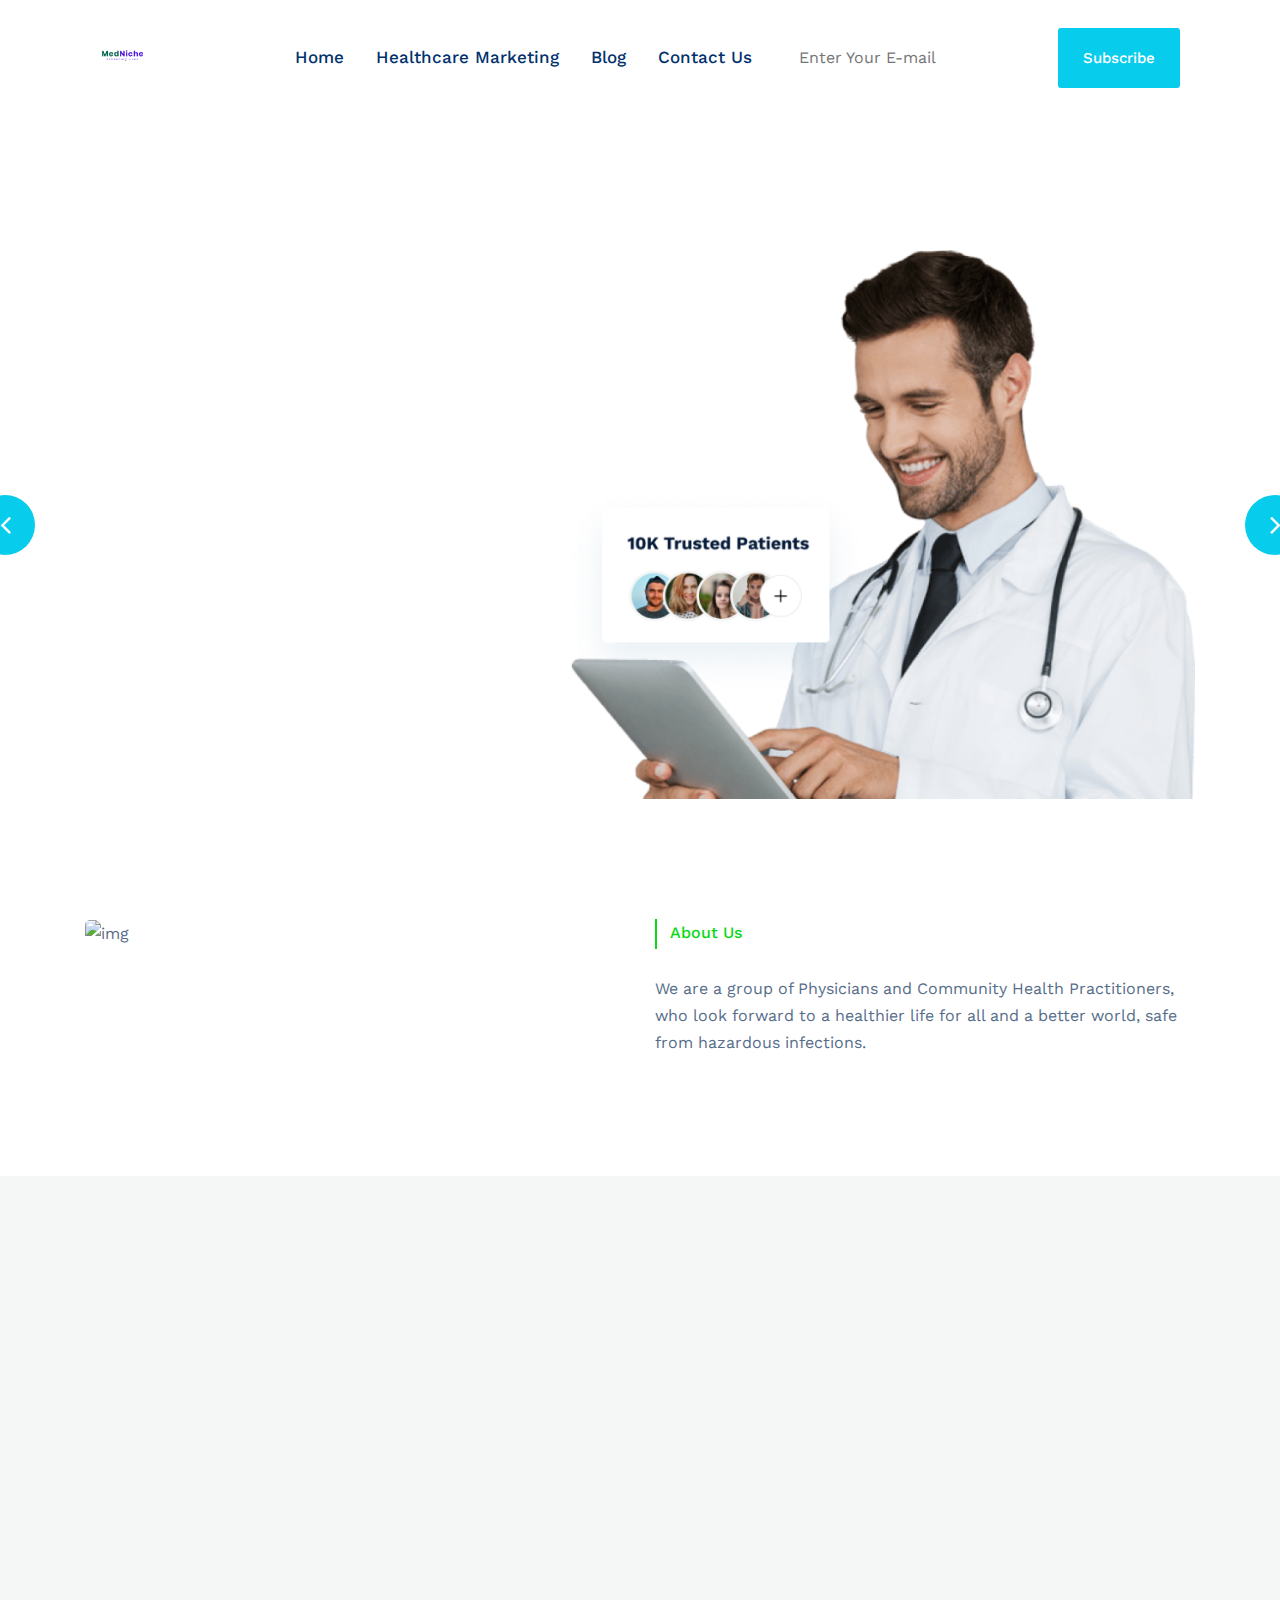
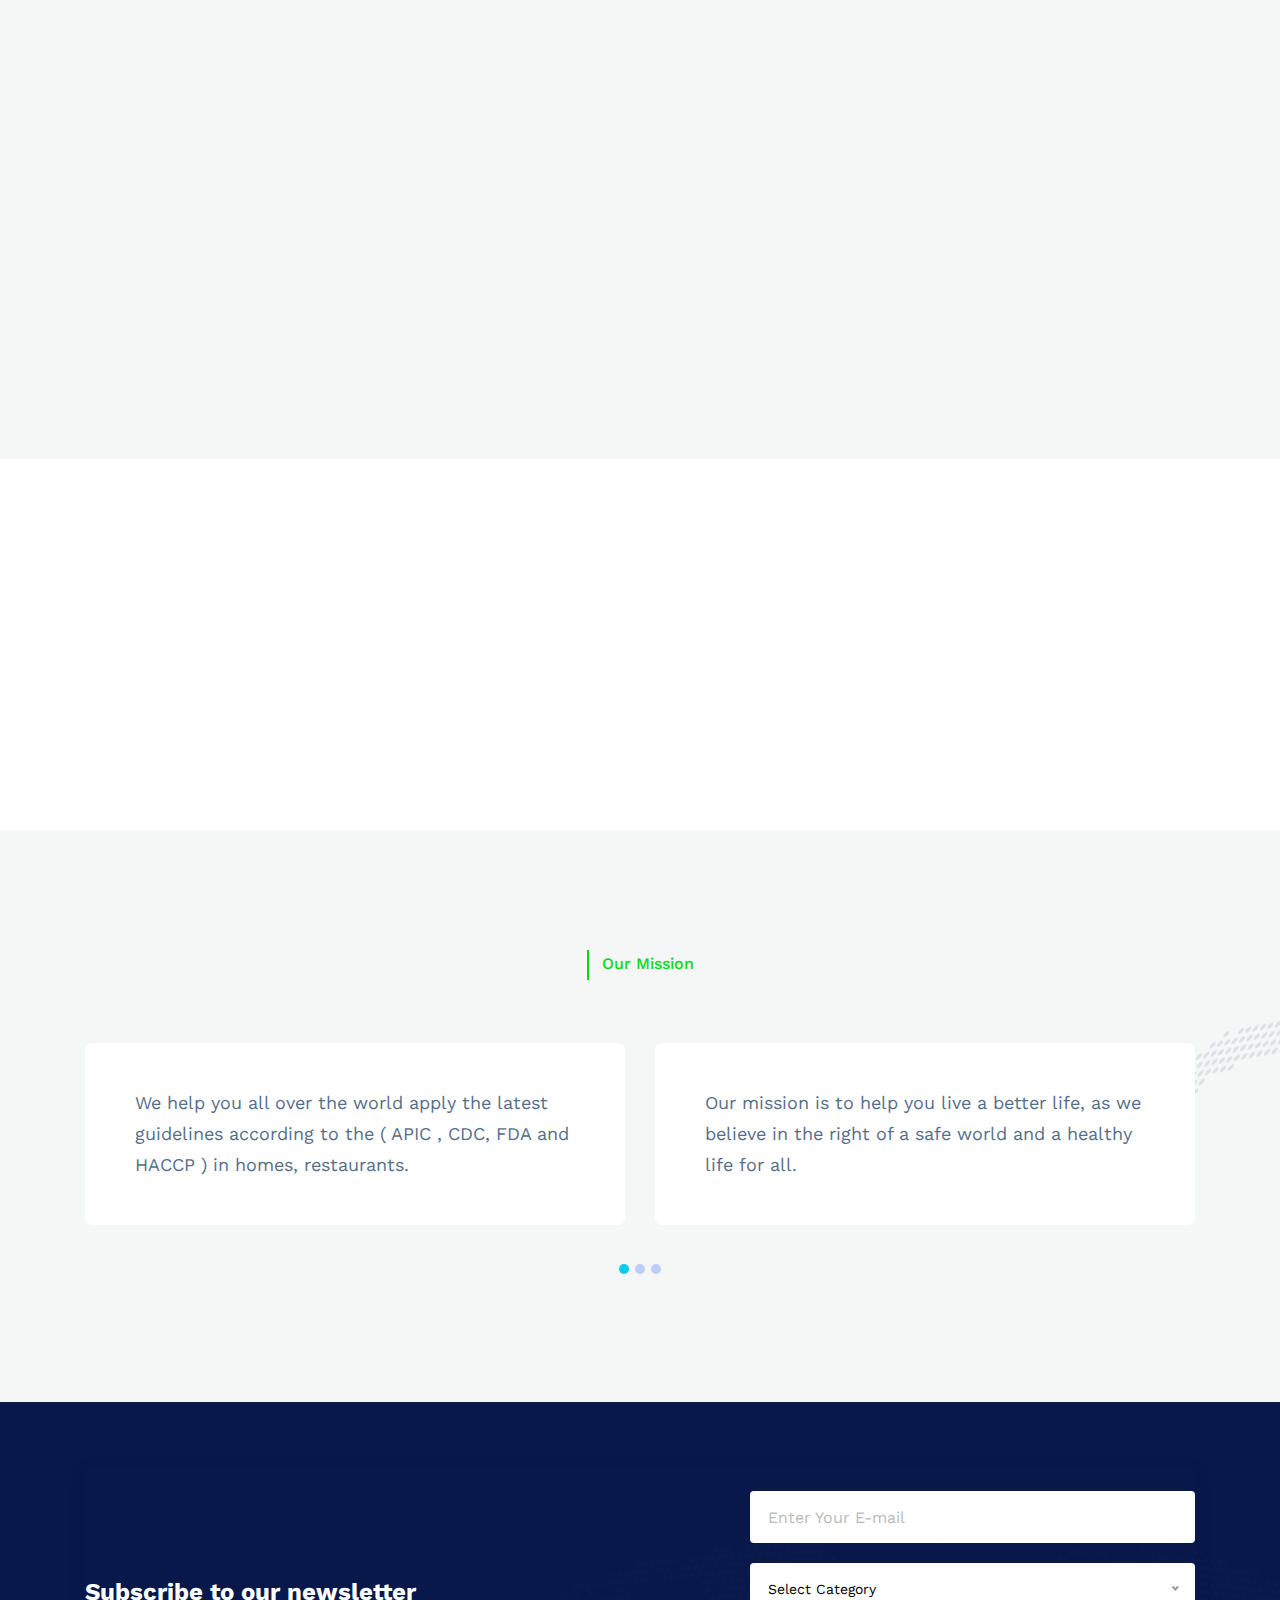
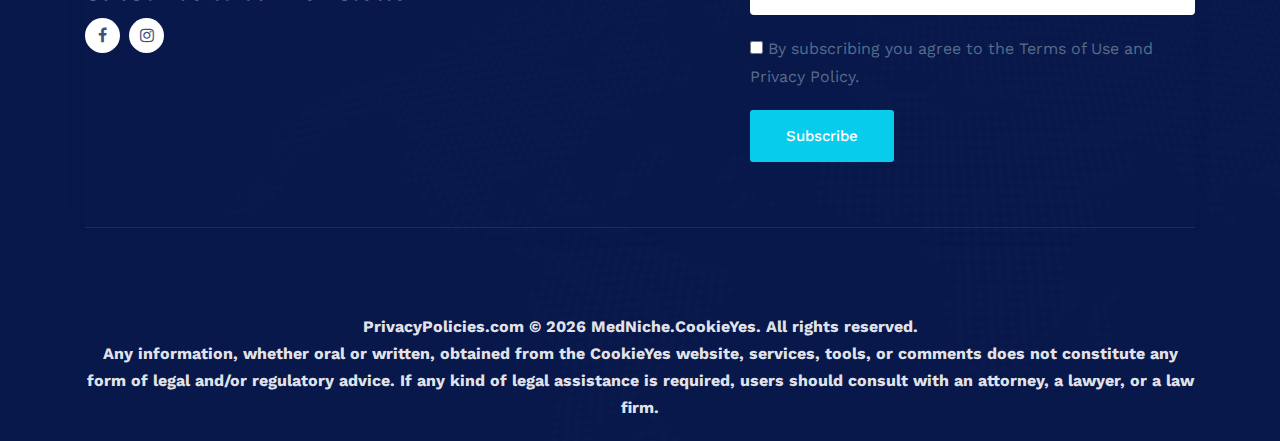
==== commit a2b553c8: "update" ====
--- a/index.html
+++ b/index.html
@@ -10,6 +10,7 @@
     <link rel=icon href="assets/img/Logo (2).png" sizes="20x20" type="image/png">
 
     <!-- Stylesheet -->
+    <link href="https://unpkg.com/aos@2.3.1/dist/aos.css" rel="stylesheet">
     <link rel="stylesheet" href="assets/css/vendor.css">
     <link rel="stylesheet" href="assets/css/style.css">
     <link rel="stylesheet" href="assets/css/responsive.css">
@@ -142,7 +143,7 @@
     <!-- about area end -->
     <!--blog-area start-->
     <div class="blog-area bg-gray pd-top-110 pd-bottom-90">
-        <div class="container">
+        <div class="container" data-aos="fade-up" data-aos-anchor-placement="center-center">
             <div class="row justify-content-center">
                 <div class="col-xl-6 col-lg-9 col-md-11">
                     <div class="section-title text-center">
@@ -161,8 +162,6 @@
                         <div class="details">
                             <h4 class="text-center" style="font-size: 18px;"><a href="blog-details.html">Travel Health &
                                     Medical Tourism</a></h4>
-                            <!-- <p class="content">A reverse trend in medical tourism is being observed in the GCC
-                                region with the rise in the number of inbound medical travelers.</p> -->
                             <a class="btn-arrow" href="blog.html"><i class="fa fa-angle-right"></i></a>
                         </div>
                     </div>
@@ -175,7 +174,6 @@
                         </div>
                         <div class="details">
                             <h4 class="text-center"><a href="blog-details.html">Beauty</a></h4>
-                            <!-- <p class="content">when your hair is in good shape, it undoubtedly looks better, and the chances of that happening are far less likely— or at least less frequent.</p> -->
                             <a class="btn-arrow" href="blog.html"><i class="fa fa-angle-right"></i></a>
                         </div>
                     </div>
@@ -188,7 +186,6 @@
                         </div>
                         <div class="details">
                             <h4 class="text-center"><a href="blog-details.html">Control & Prevent Infections</a></h4>
-                            <!-- <p class="content">when your hair is in good shape, it undoubtedly looks better, and the chances of that happening are far less likely— or at least less frequent.</p> -->
                             <a class="btn-arrow" href="blog.html"><i class="fa fa-angle-right"></i></a>
                         </div>
                     </div>
@@ -201,7 +198,6 @@
                         </div>
                         <div class="details">
                             <h4 class="text-center"><a href="blog-details.html">Health</a></h4>
-                            <!-- <p class="content">Some quick example text to build on the card title and make up the bulk of the card's content.</p> -->
                             <a class="btn-arrow" href="blog.html"><i class="fa fa-angle-right"></i></a>
                         </div>
                     </div>
@@ -313,7 +309,7 @@
 
     <!-- Our Vision start -->
     <div class="testimonial-area pd-top-120 pd-bottom-90">
-        <div class="container">
+        <div class="container" data-aos="flip-up">
             <div class="row justify-content-center">
                 <div class="col-xl-6 col-lg-9 col-md-11">
                     <div class="section-title text-center">
@@ -395,16 +391,17 @@
                             <div class="row">
                                 <div class="col-lg-12">
                                     <div class="single-input-inner">
-                                        <input type="text" placeholder="Enter Your E-mail">
+                                        <input type="text" placeholder="Enter Your E-mail" required>
                                     </div>
                                 </div>
                                 <div class="col-12">
-                                    <div class="single-select-inner">
+                                    <div class="single-select-inner" style="color: #000;">
                                         <select class="single-select">
                                             <option>Select Category</option>
-                                            <option>Baby Wishes</option>
-                                            <option>Back to School</option>
-                                            <option>Birthday</option>
+                                            <option>Travel Health & Medical Tourism</option>
+                                            <option>Beauty</option>
+                                            <option>Control & Prevent Infections</option>
+                                            <option>Health</option>
                                         </select>
                                     </div>
                                 </div>
@@ -450,6 +447,7 @@
 
 
     <!-- all plugins here -->
+    <script src="https://unpkg.com/aos@2.3.1/dist/aos.js"></script>
     <script src="assets/js/vendor.js"></script>
     <!-- main js  -->
     <script src="assets/js/main.js"></script>
--- a/assets/css/style.css
+++ b/assets/css/style.css
@@ -4728,6 +4728,7 @@
 
 .form-check-holder label.single-intro-inner {
     display: block !important;
+    cursor: pointer;
 }
 
 
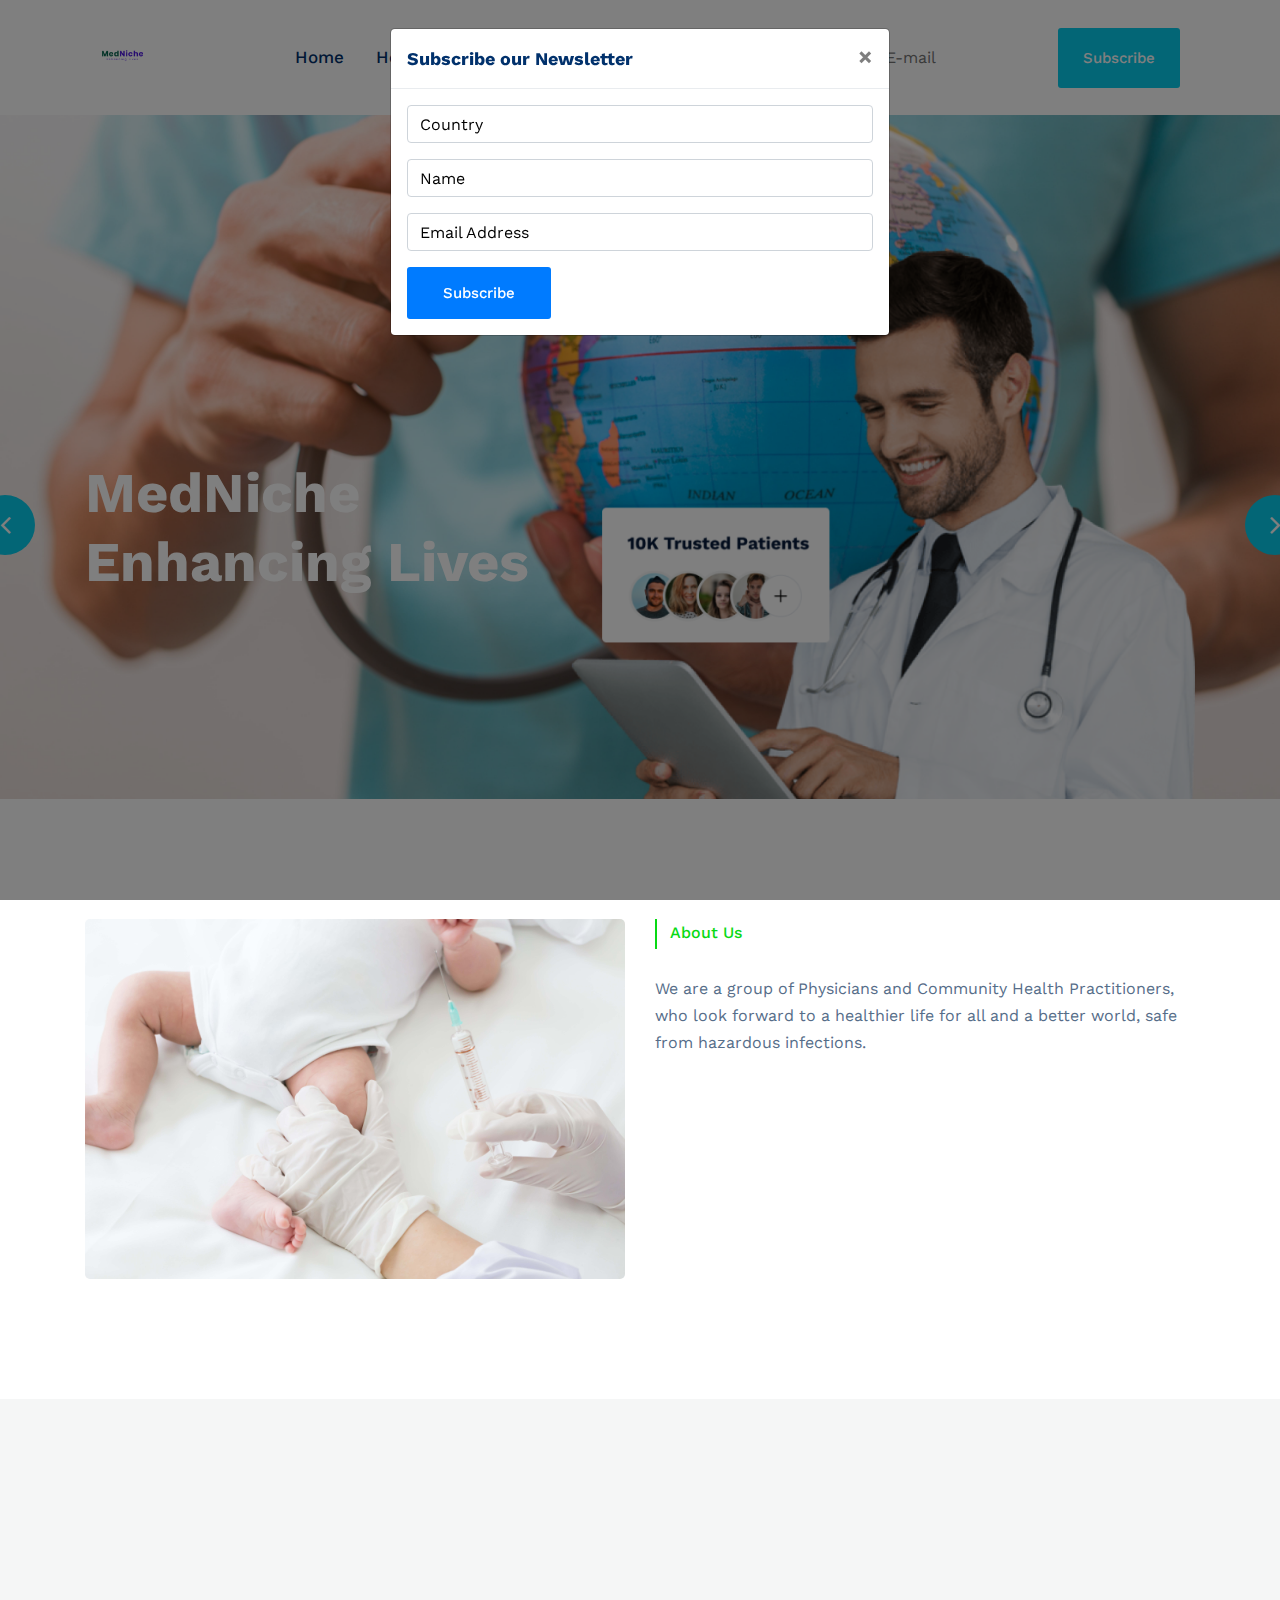
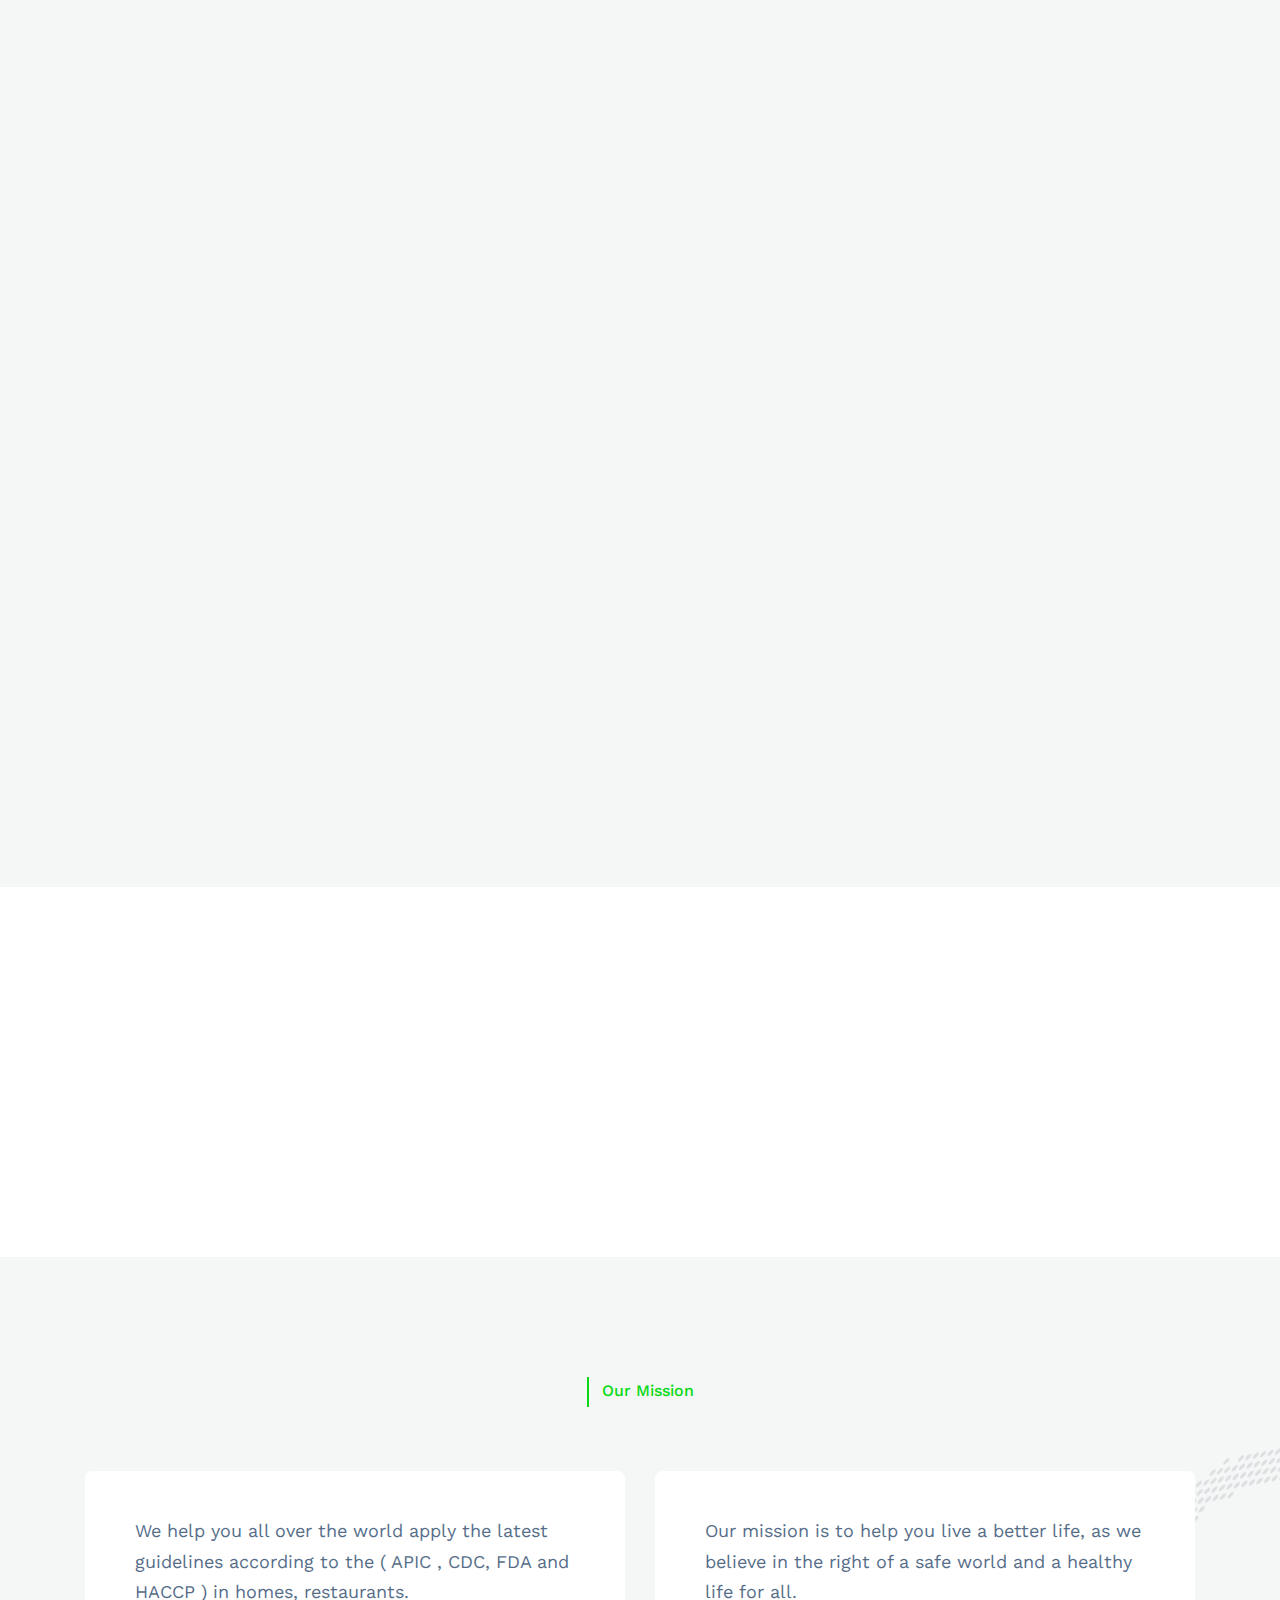
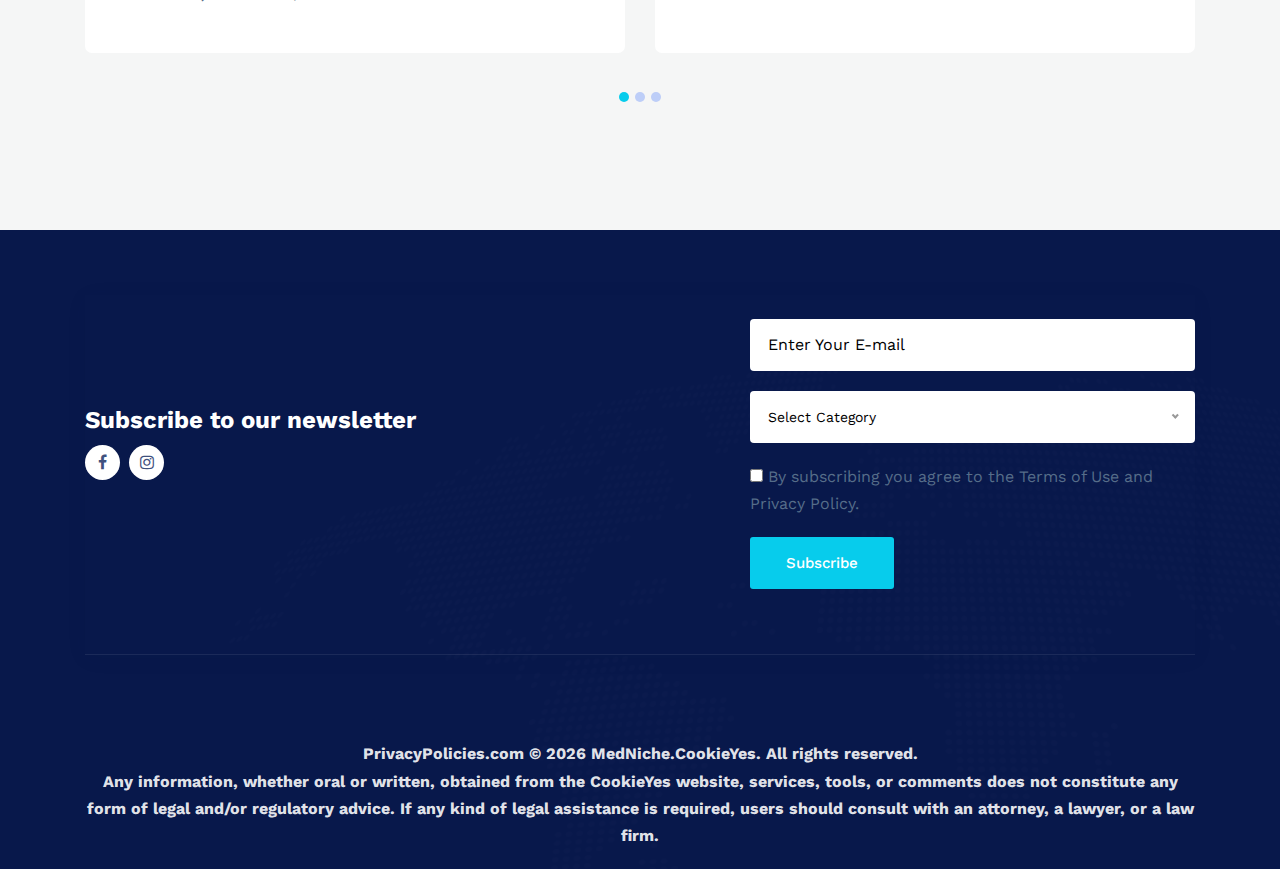
==== commit d7fabe88: "update" ====
--- a/index.html
+++ b/index.html
@@ -11,6 +11,7 @@
 
     <!-- Stylesheet -->
     <link href="https://unpkg.com/aos@2.3.1/dist/aos.css" rel="stylesheet">
+    <link rel="stylesheet" href="https://stackpath.bootstrapcdn.com/bootstrap/4.5.0/css/bootstrap.min.css">
     <link rel="stylesheet" href="assets/css/vendor.css">
     <link rel="stylesheet" href="assets/css/style.css">
     <link rel="stylesheet" href="assets/css/responsive.css">
@@ -19,15 +20,31 @@
 
 <body>
 
-    <!-- preloader area start -->
-    <div class="preloader" id="preloader">
-        <div class="preloader-inner">
-            <div class="spinner">
-                <div class="dot1"></div>
-                <div class="dot2"></div>
-            </div>
-        </div>
-    </div>
+
+    <div id="myModal" class="modal fade">
+      <div class="modal-dialog">
+          <div class="modal-content">
+              <div class="modal-header">
+                  <h5 class="modal-title">Subscribe our Newsletter</h5>
+                  <button type="button" class="close" data-dismiss="modal">&times;</button>
+              </div>
+              <div class="modal-body">
+                  <form>
+                      <div class="form-group">
+                          <input type="text" class="form-control" placeholder="Country">
+                      </div>
+                      <div class="form-group">
+                        <input type="text" class="form-control" placeholder="Name">
+                    </div>
+                      <div class="form-group">
+                          <input type="email" class="form-control" placeholder="Email Address">
+                      </div>
+                      <button type="submit" class="btn btn-primary">Subscribe</button>
+                  </form>
+              </div>
+          </div>
+      </div>
+  </div>
     <!-- preloader area end -->
 
     <!-- navbar start -->
@@ -62,9 +79,6 @@
                         </div>
                     </div>
                 </div>
-                <!-- <div class="nav-right-part nav-right-part-desktop">
-                  <a class="search-bar-btn" href="#"><i class="fa fa-search"></i></a>
-              </div> -->
             </div>
         </nav>
     </div>
@@ -129,7 +143,6 @@
                         <div class="about-inner-wrap">
                             <div class="section-title mb-0">
                                 <h6 class="sub-title left-line">About Us</h6>
-                                <!-- <h2 class="title">We are a group of Physicians and Community Health Practitioners, who look forward to a healthier life for all and a better world, safe from hazardous infections.</h2> -->
                                 <p class="content">We are a group of Physicians and Community Health Practitioners, who
                                     look forward to a healthier life for all and a better world, safe from hazardous
                                     infections.</p>
@@ -448,6 +461,8 @@
 
     <!-- all plugins here -->
     <script src="https://unpkg.com/aos@2.3.1/dist/aos.js"></script>
+    <script src="https://code.jquery.com/jquery-3.5.1.min.js"></script>
+    <script src="https://stackpath.bootstrapcdn.com/bootstrap/4.5.0/js/bootstrap.min.js"></script>
     <script src="assets/js/vendor.js"></script>
     <!-- main js  -->
     <script src="assets/js/main.js"></script>
--- a/assets/css/style.css
+++ b/assets/css/style.css
@@ -728,7 +728,7 @@
     ## Preloader Css
 -------------------------------------------*/
 
-.pre-wrap {
+/* .pre-wrap {
     position: fixed;
     content: "";
     transform: translate(-100%, -240%);
@@ -817,8 +817,10 @@
         transform: scale(1);
         -webkit-transform: scale(1);
     }
-}
-
+} */
+.modal-body form input::placeholder {
+    color: #000;
+}
 
 /*-----------------------------------------
     ## video 
@@ -2454,7 +2456,7 @@
 }
 
 .single-input-inner input::placeholder {
-    color: #bbbbbb;
+    color: #000;
 }
 
 .single-input-inner textarea {
@@ -2466,7 +2468,7 @@
 }
 
 .single-input-inner textarea::placeholder {
-    color: #bbbbbb;
+    color: #000;
 }
 
 .single-input-inner.style-border input {
@@ -2474,7 +2476,7 @@
 }
 
 .single-input-inner.style-border input::placeholder {
-    color: #bbbbbb;
+    color: #000;
 }
 
 .single-input-inner.style-border textarea {
@@ -2482,7 +2484,7 @@
 }
 
 .single-input-inner.style-border textarea::placeholder {
-    color: #bbbbbb;
+    color: #000;
 }
 
 .single-input-inner.style-bg input {
@@ -2516,7 +2518,7 @@
 }
 
 .single-select-inner .single-select::placeholder {
-    color: #bbbbbb;
+    color: #000;
 }
 
 .single-select-inner .single-select:after {
@@ -2532,7 +2534,7 @@
 }
 
 .single-select-inner.style-border .single-select::placeholder {
-    color: #bbbbbb;
+    color: #000;
 }
 
 .single-select-inner.style-bg .single-select {
@@ -4776,4 +4778,14 @@
     text-transform: uppercase;
     padding: 0.08em 0.8em;
     cursor: pointer;
-}+}
+.custom-file-upload{
+    background: #f7f7f7; 
+    padding: 8px;
+    border: 1px solid #e3e3e3; 
+    border-radius: 5px; 
+    border: 1px solid #ccc; 
+    display: inline-block;
+    padding: 6px 12px;
+    cursor: pointer;
+  }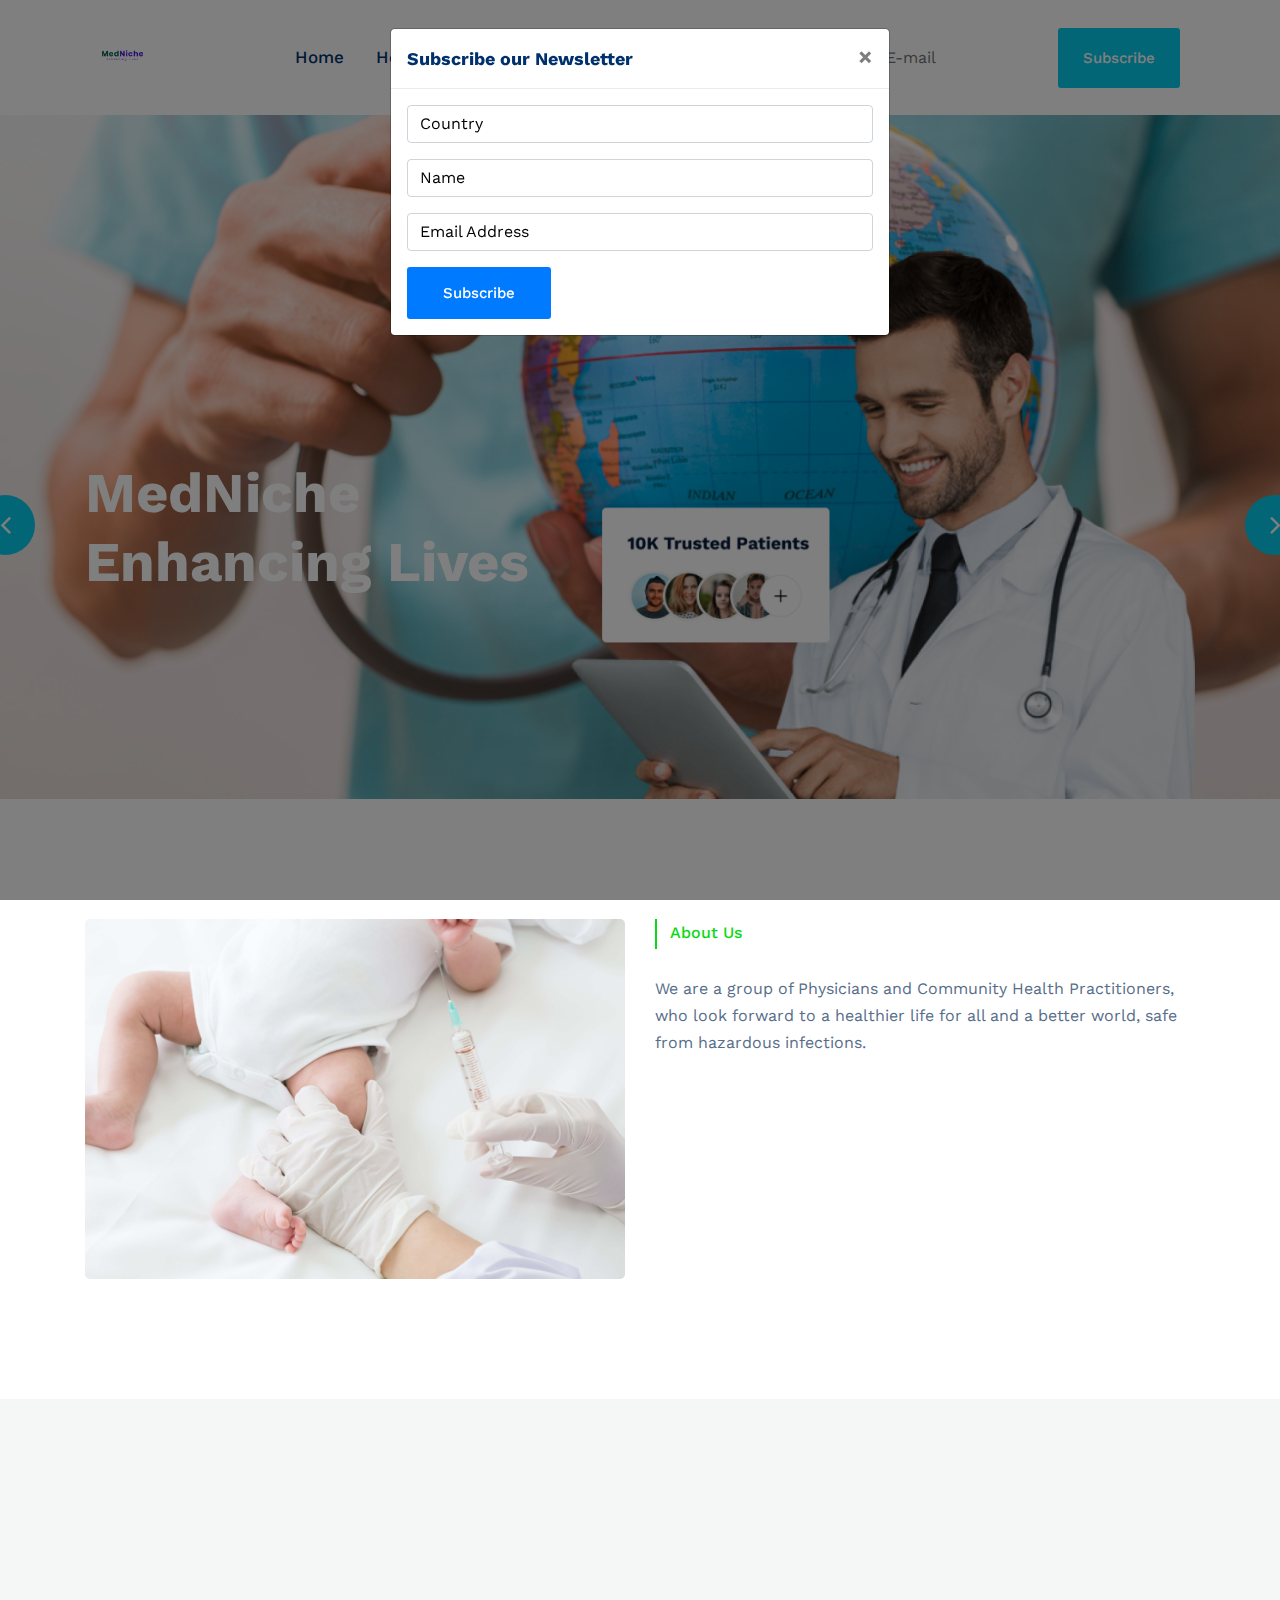
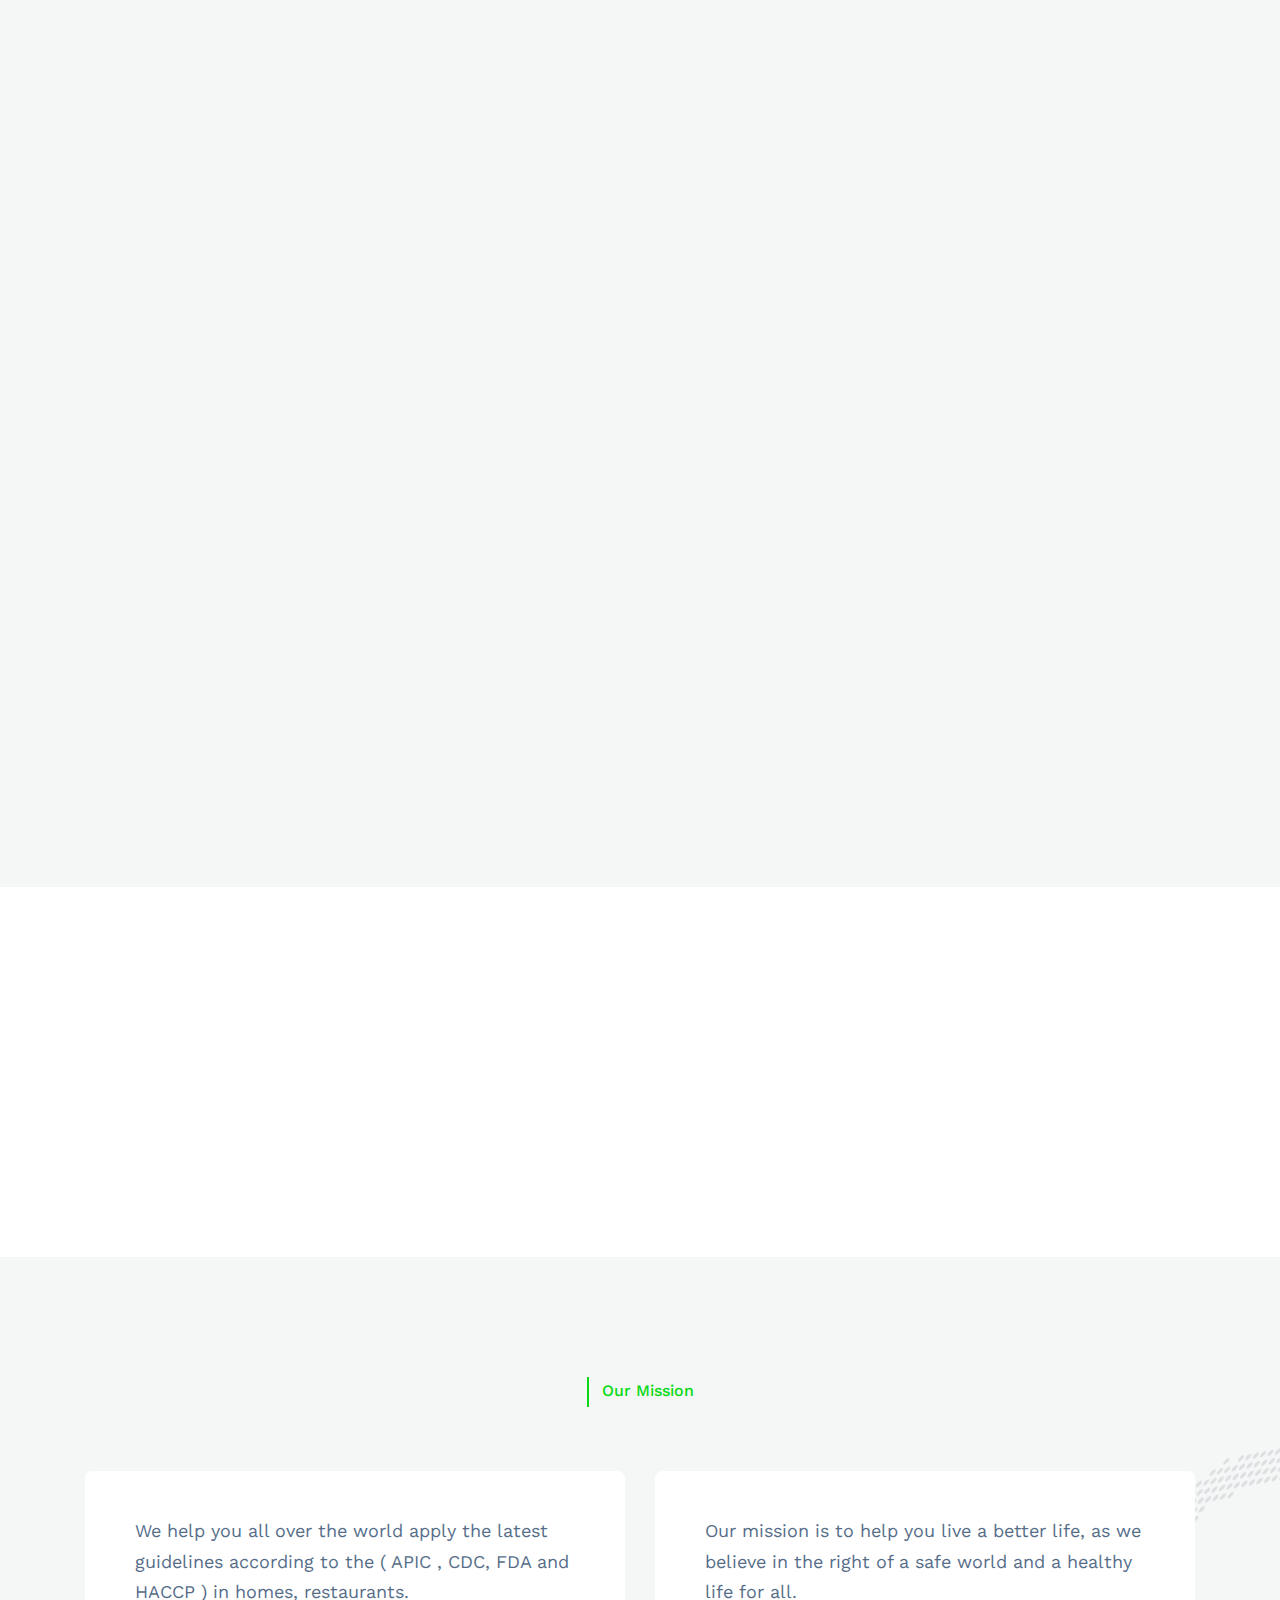
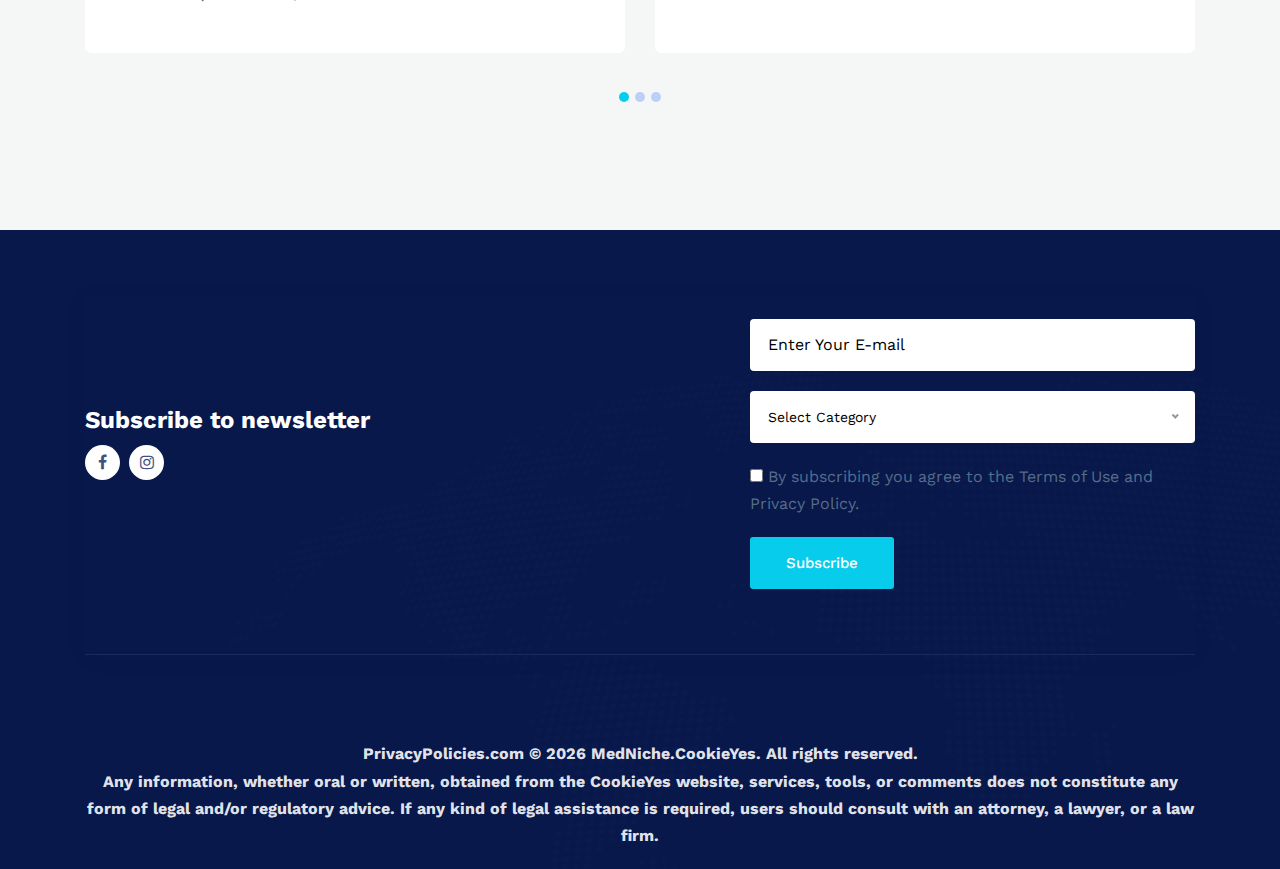
==== commit a84ecded: "fix" ====
--- a/index.html
+++ b/index.html
@@ -11,7 +11,7 @@
 
     <!-- Stylesheet -->
     <link href="https://unpkg.com/aos@2.3.1/dist/aos.css" rel="stylesheet">
-    <link rel="stylesheet" href="https://stackpath.bootstrapcdn.com/bootstrap/4.5.0/css/bootstrap.min.css">
+    <!-- <link rel="stylesheet" href="https://stackpath.bootstrapcdn.com/bootstrap/4.5.0/css/bootstrap.min.css"> -->
     <link rel="stylesheet" href="assets/css/vendor.css">
     <link rel="stylesheet" href="assets/css/style.css">
     <link rel="stylesheet" href="assets/css/responsive.css">
@@ -156,7 +156,7 @@
     <!-- about area end -->
     <!--blog-area start-->
     <div class="blog-area bg-gray pd-top-110 pd-bottom-90">
-        <div class="container" data-aos="fade-up" data-aos-anchor-placement="center-center">
+        <div class="container" data-aos="fade-up">
             <div class="row justify-content-center">
                 <div class="col-xl-6 col-lg-9 col-md-11">
                     <div class="section-title text-center">
@@ -385,7 +385,7 @@
             <div class="subscribe-area-inner style-white pl-0 pr-0 pt-0">
                 <div class="row">
                     <div class="col-xl-7 col-lg-6 align-self-center mb-4 mb-lg-0">
-                        <h3>Subscribe to our newsletter</h3>
+                        <h3>Subscribe to newsletter</h3>
                         <ul class="social-media">
                             <li>
                                 <a class="btn-base-m" href="https://www.facebook.com/MedNiche22/">
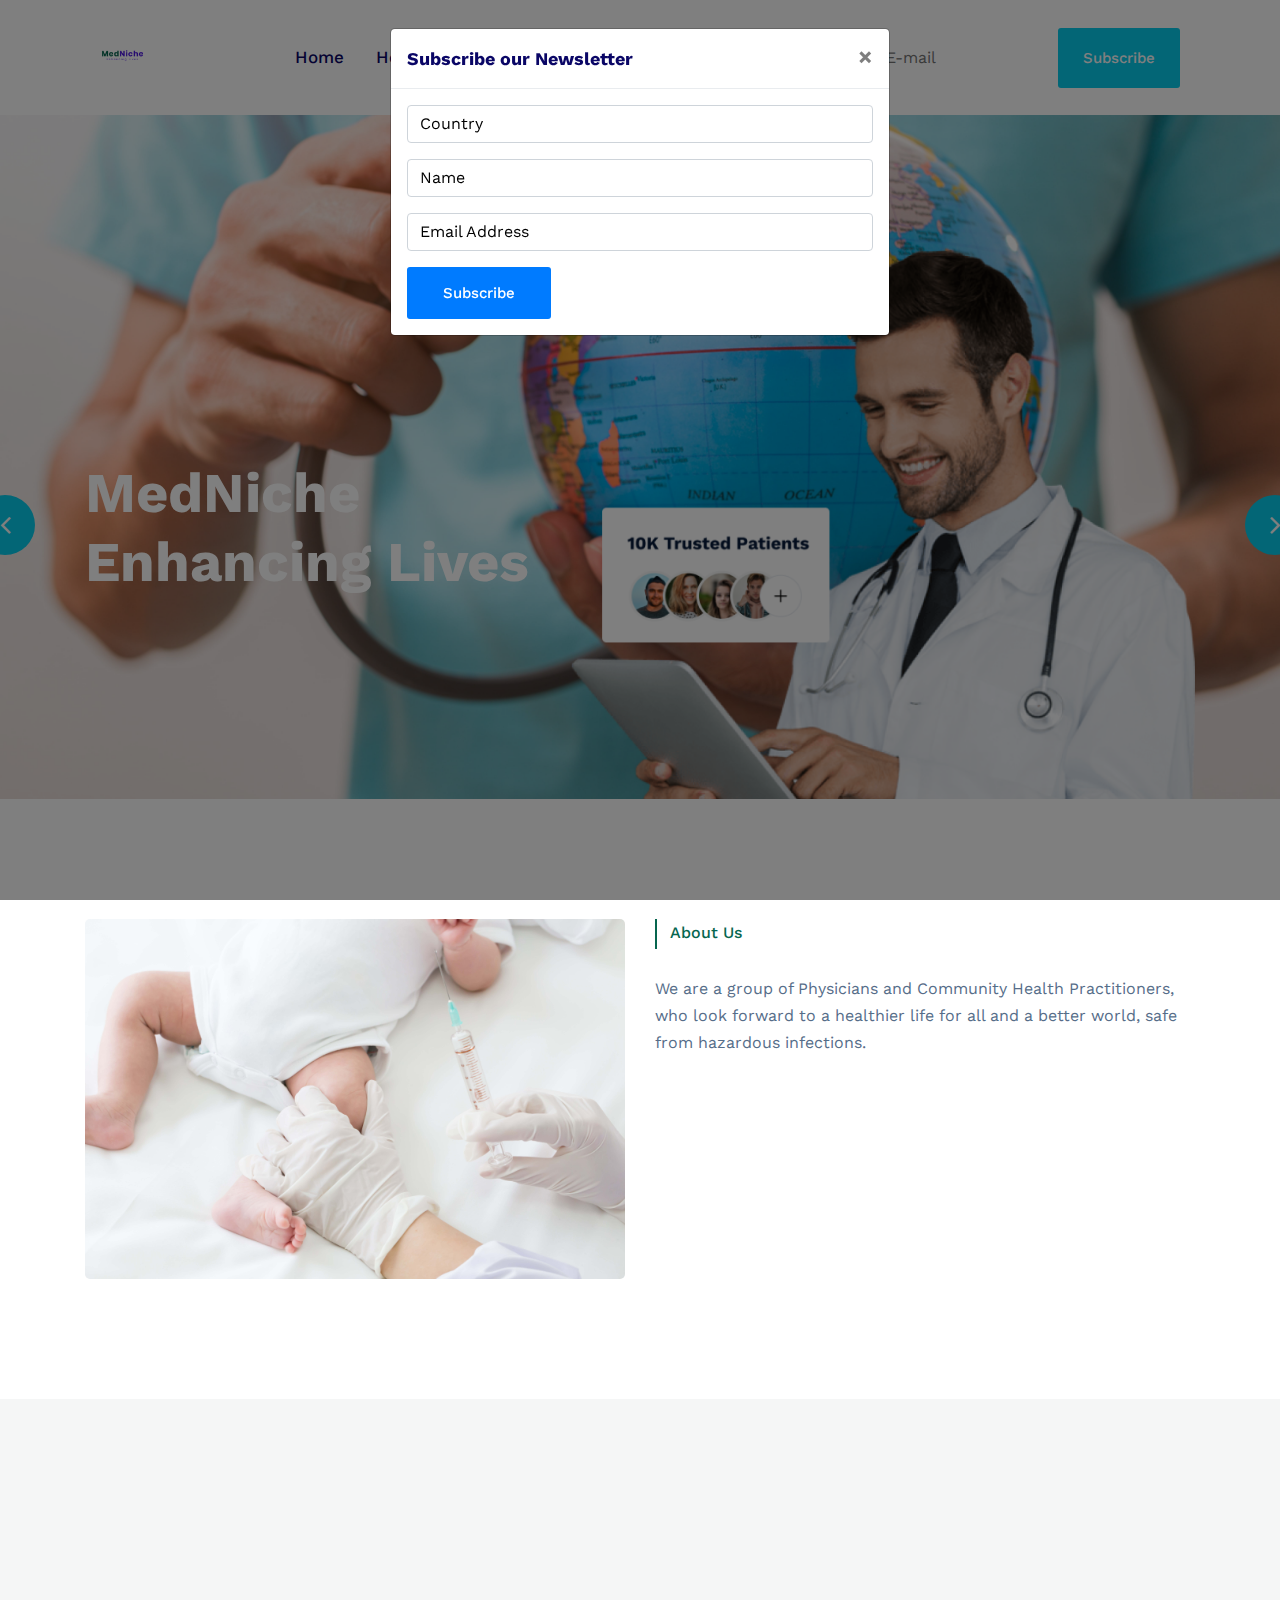
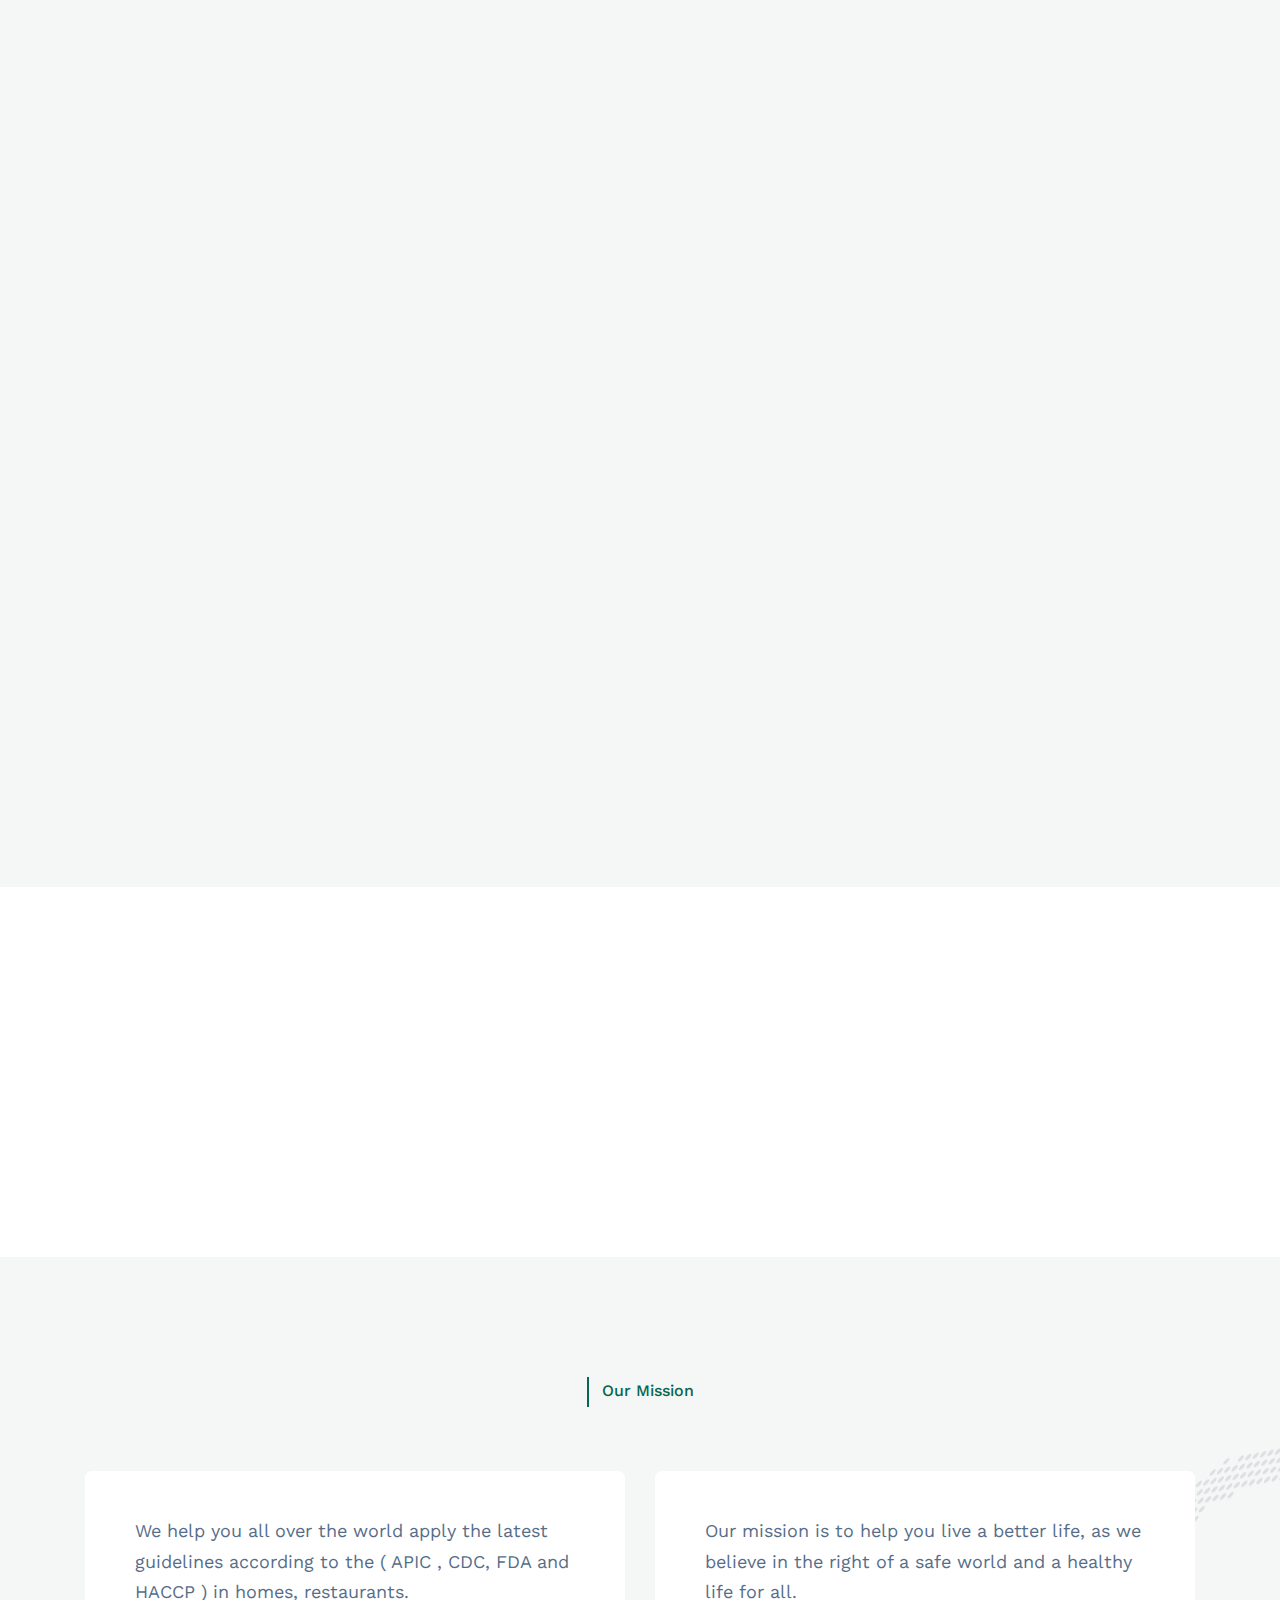
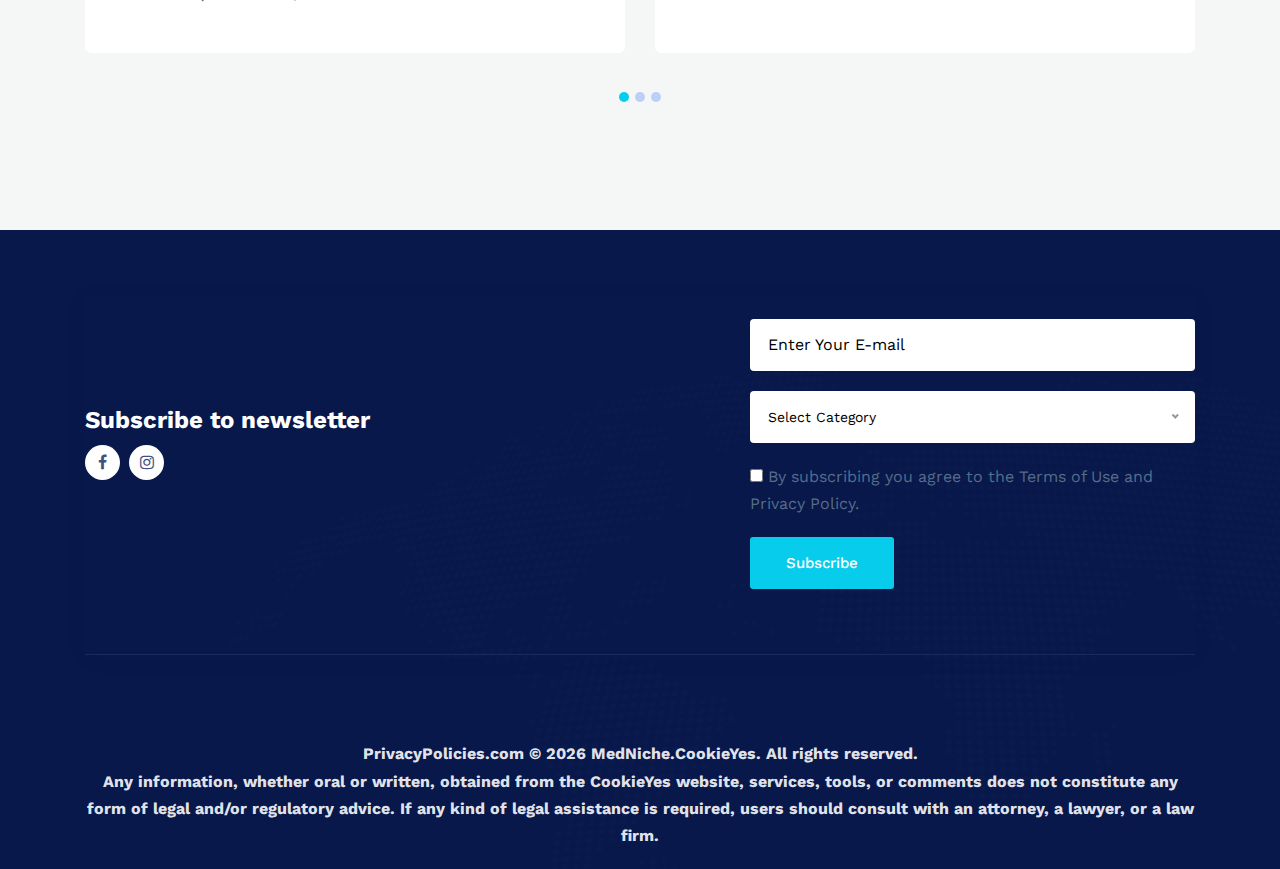
==== commit 66575b7e: "last update" ====
--- a/index.html
+++ b/index.html
@@ -182,8 +182,7 @@
                 <div class="col-lg-4 col-md-6">
                     <div class="single-blog-inner">
                         <div class="thumb">
-                            <img src="assets/img/vecteezy_a-view-of-a-woman-opening-a-gift-in-a-park_1259692.jpg"
-                                alt="img">
+                            <img src="assets/img/beauty.jpeg"alt="img" style="height:262px;">
                         </div>
                         <div class="details">
                             <h4 class="text-center"><a href="blog-details.html">Beauty</a></h4>
@@ -215,111 +214,10 @@
                         </div>
                     </div>
                 </div>
-                <!-- <div class="col-lg-4 col-md-6">
-                    <div class="single-blog-inner">
-                        <div class="thumb">
-                            <img src="assets/img/blog/3.png" alt="img">
-                        </div>
-                        <div class="details">
-                            <h4 class="text-center"><a href="blog-details.html">Relieve Back Pain</a></h4>
-                            <p class="content">Some quick example text to build on the card title and make up the bulk of the card's content.</p>
-                            <a class="btn-arrow" href="blog.html"><i class="fa fa-angle-right"></i></a>
-                        </div>
-                    </div>
-                </div>
-                <div class="col-lg-4 col-md-6">
-                    <div class="single-blog-inner">
-                        <div class="thumb">
-                            <img src="assets/img/blog/2.png" alt="img">
-                        </div>
-                        <div class="details">
-                            <h4 class="text-center"><a href="blog-details.html">Dental Care</a></h4>
-                            <p class="content">when your hair is in good shape, it undoubtedly looks better, and the chances of that happening are far less likely— or at least less frequent.</p>
-                            <a class="btn-arrow" href="blog.html"><i class="fa fa-angle-right"></i></a>
-                        </div>
-                    </div>
-                </div>
-                <div class="col-lg-4 col-md-6">
-                    <div class="single-blog-inner">
-                        <div class="thumb">
-                            <img src="assets/img/blog/2.png" alt="img">
-                        </div>
-                        <div class="details">
-                            <h4 class="text-center"><a href="blog-details.html">Diabetes Care</a></h4>
-                            <p class="content">when your hair is in good shape, it undoubtedly looks better, and the chances of that happening are far less likely— or at least less frequent.</p>
-                            <a class="btn-arrow" href="blog.html"><i class="fa fa-angle-right"></i></a>
-                        </div>
-                    </div>
-                </div>
-                <div class="col-lg-4 col-md-6">
-                    <div class="single-blog-inner">
-                        <div class="thumb">
-                            <img src="assets/img/blog/2.png" alt="img">
-                        </div>
-                        <div class="details">
-                            <h4 class="text-center"><a href="blog-details.html">Health Supplements</a></h4>
-                            <p class="content">when your hair is in good shape, it undoubtedly looks better, and the chances of that happening are far less likely— or at least less frequent.</p>
-                            <a class="btn-arrow" href="blog.html"><i class="fa fa-angle-right"></i></a>
-                        </div>
-                    </div>
-                </div> -->
             </div>
         </div>
     </div>
     <!--blog-area end-->
-    <!-- service start -->
-    <!-- <div class="service-area bg-gray pd-top-120 pd-bottom-90">
-        <div class="container">
-            <div class="row justify-content-center">
-                <div class="col-lg-8">
-                    <div class="section-title text-center">
-                        <h6 class="sub-title left-line">Why Choose Us</h6>
-                        <h2 class="title">We are the point where market researches meet market solutions</h2>
-                    </div>
-                </div>
-            </div>
-            <div class="row justify-content-center">
-                <div class="col-lg-4 col-md-6">
-                    <div class="single-intro-inner style-2 text-center">
-                        <div class="thumb">
-                            <img src="assets/img/intro/1.png" alt="img">
-                        </div>
-                        <div class="details">
-                            <h4><a href="#">Health & Medical</a></h4>
-                            <p>A reverse trend in medical is being observed in the GCC region with the rise in the number of medicals.</p>
-                            <a class="btn-arrow" href="blog.html"><i class="fa fa-angle-right"></i></a>
-                        </div>
-                    </div>
-                </div>
-                <div class="col-lg-4 col-md-6">
-                    <div class="single-intro-inner style-2 single-intro-inner-active text-center">
-                        <div class="thumb media-left">
-                            <img src="assets/img/intro/2.png" alt="img">
-                        </div>
-                        <div class="details media-body">
-                            <h4><a href="#">Care & Beauty </a></h4>
-                            <p>Some quick example text to build on the card title and make up the bulkof the card's content.</p>
-                            <a class="btn-arrow" href="blog.html"><i class="fa fa-angle-right"></i></a>
-                        </div>
-                    </div>
-                </div>
-                <div class="col-lg-4 col-md-6">
-                    <div class="single-intro-inner style-2 text-center">
-                        <div class="thumb">
-                            <img src="assets/img/intro/3.png" alt="img">
-                        </div>
-                        <div class="details">
-                            <h4><a href="#">Recipes & Fitness</a></h4>
-                            <p>We help you enhance your body-mind relationship, by improving your food, exercise and life style.</p>
-                            <a class="btn-arrow" href="service-details.html"><i class="fa fa-angle-right"></i></a>
-                        </div>
-                    </div>
-                </div>
-            </div>
-        </div>
-    </div> -->
-    <!-- service end -->
-
     <!-- Our Vision start -->
     <div class="testimonial-area pd-top-120 pd-bottom-90">
         <div class="container" data-aos="flip-up">
@@ -467,6 +365,7 @@
     <!-- main js  -->
     <script src="assets/js/main.js"></script>
     <!-- <script src="assets/js/main2.js"></script> -->
+    <script src="assets/js/jquery.animatedheadline.min.js"></script>
 
 
 </body>
--- a/assets/css/style.css
+++ b/assets/css/style.css
@@ -52,8 +52,8 @@
 @import url("https://fonts.googleapis.com/css?family=Work+Sans:400,400i,500,600,700i&amp;display=swap");
 :root {
     --main-color: #07CCEC;
-    --main-color-2: #4285F4;
-    --heading-color: #01316C;
+    --main-color-2: #0A0666;
+    --heading-color: #0A0666;
     --paragraph-color: #566D89;
     --body-font: "Work Sans", sans-serif;
     --body-font-size: 16px;
@@ -337,7 +337,7 @@
     clip: auto !important;
     -webkit-clip-path: none;
     clip-path: none;
-    color: #21759b;
+    color: #0A0666;
     display: block;
     font-size: 15px;
     font-size: 0.875rem;
@@ -600,7 +600,7 @@
 }
 
 .btn:hover {
-    background: #4285F4;
+    background: #0A0666;
 }
 
 .btn:hover:after {
@@ -1232,7 +1232,7 @@
     position: relative;
     display: inline-block;
     margin-bottom: 15px;
-    color: #08d914;
+    color: #06664F;
 }
 
 .section-title .sub-title.left-line {
@@ -1244,7 +1244,7 @@
     content: "";
     left: 0;
     top: -4px;
-    background: #08d914;
+    background: #06664F;
     height: 30px;
     width: 2px;
 }
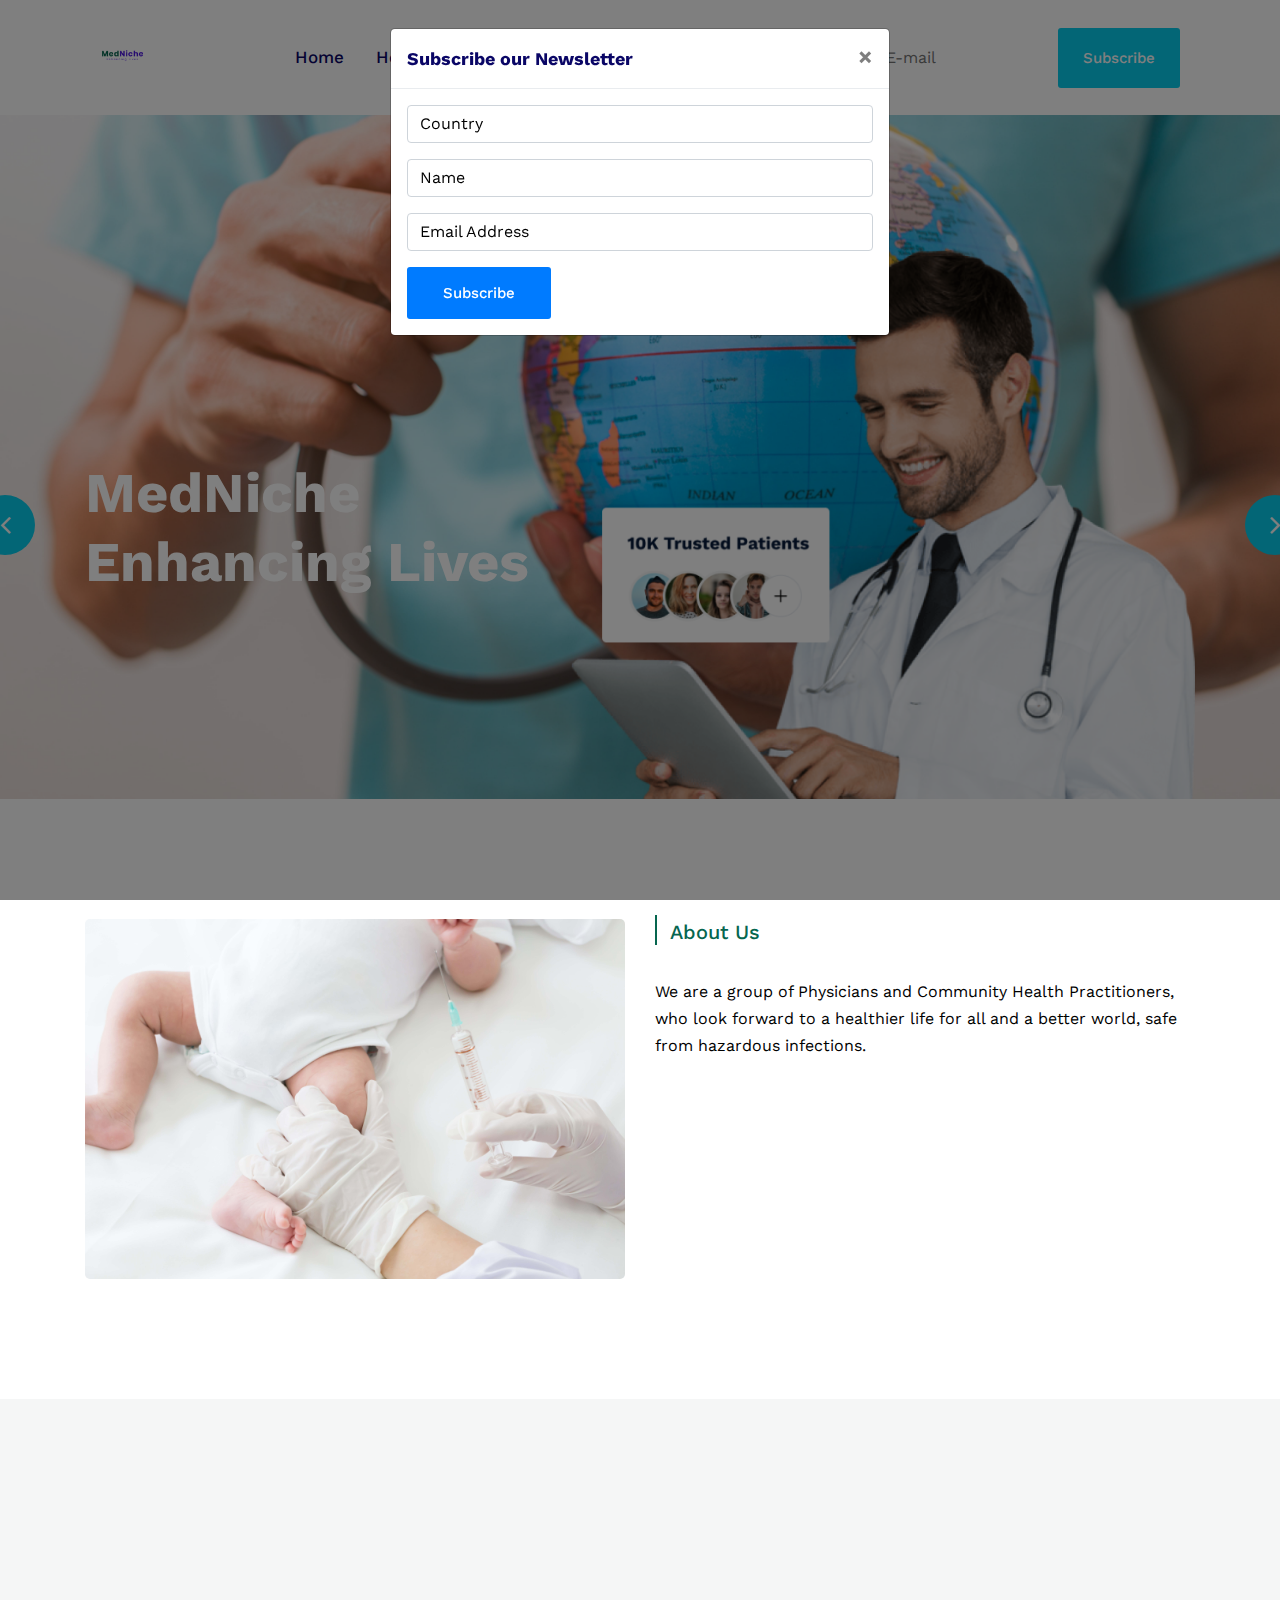
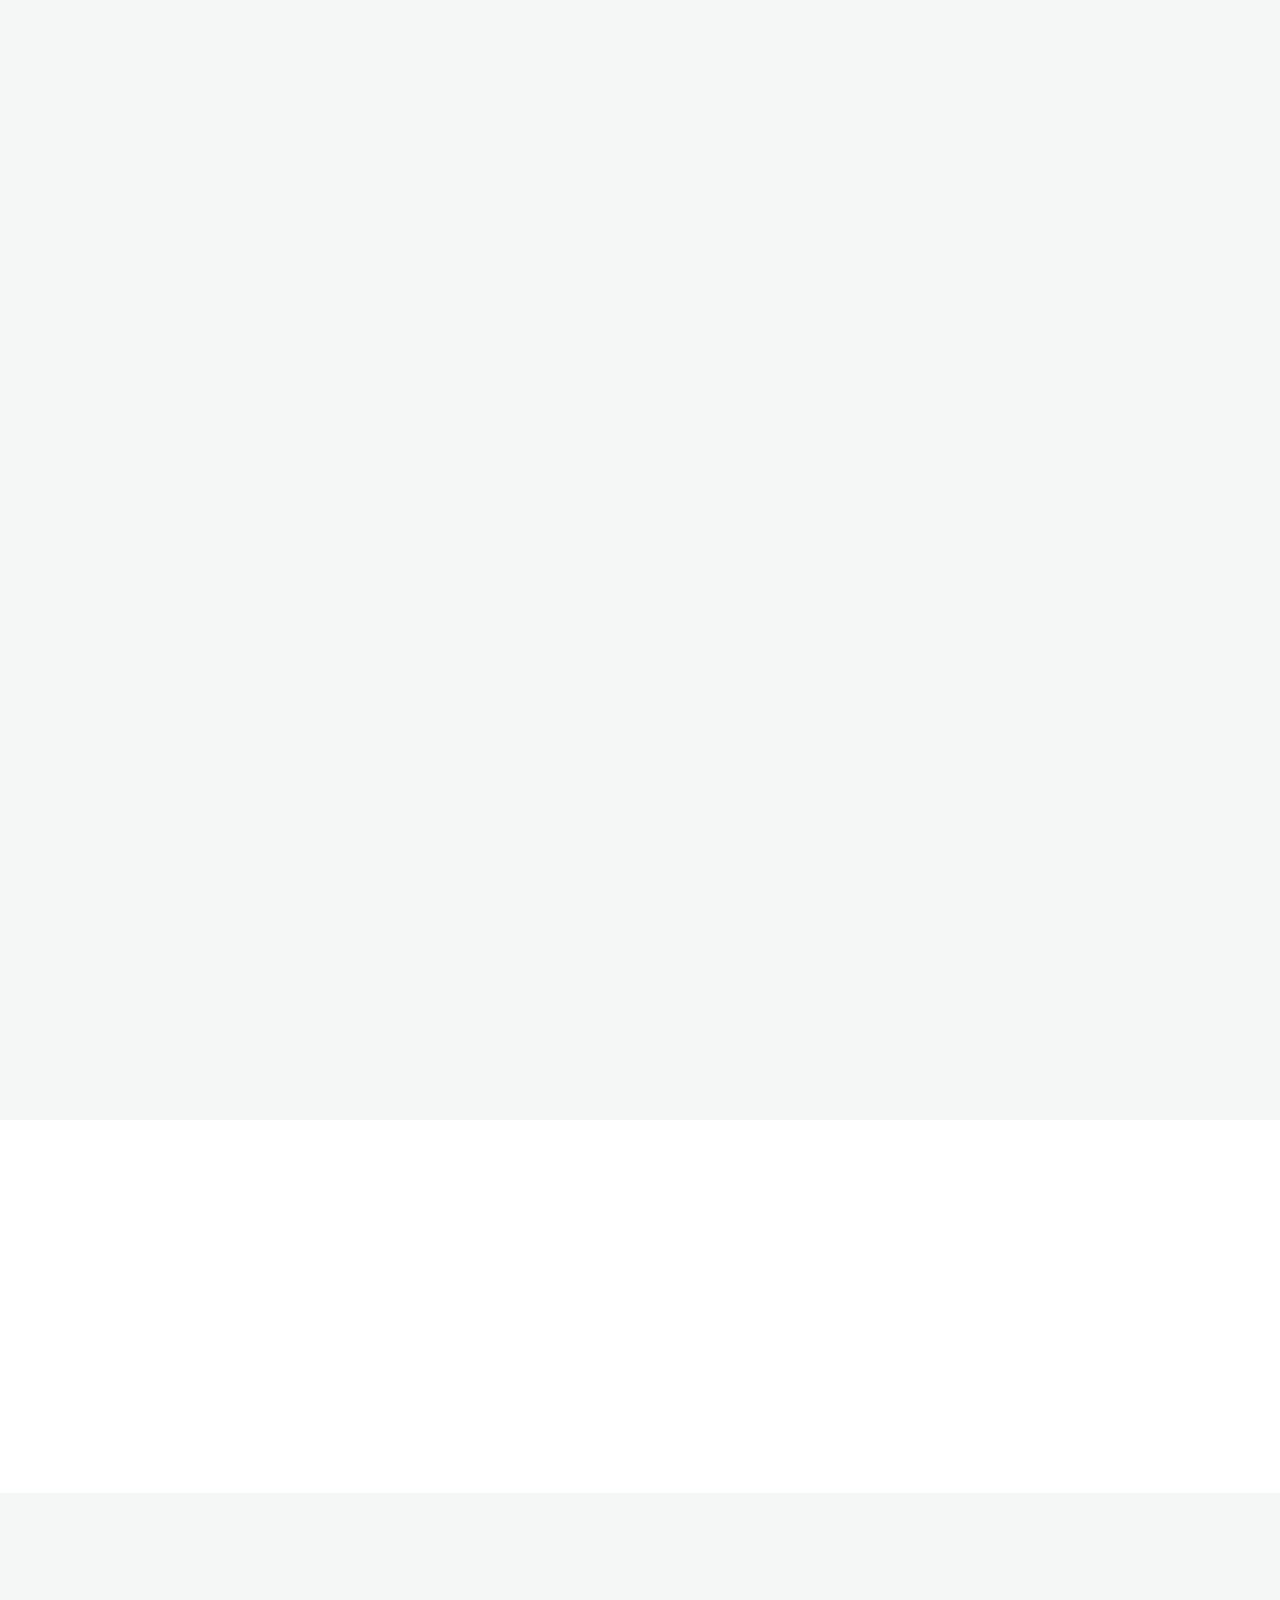
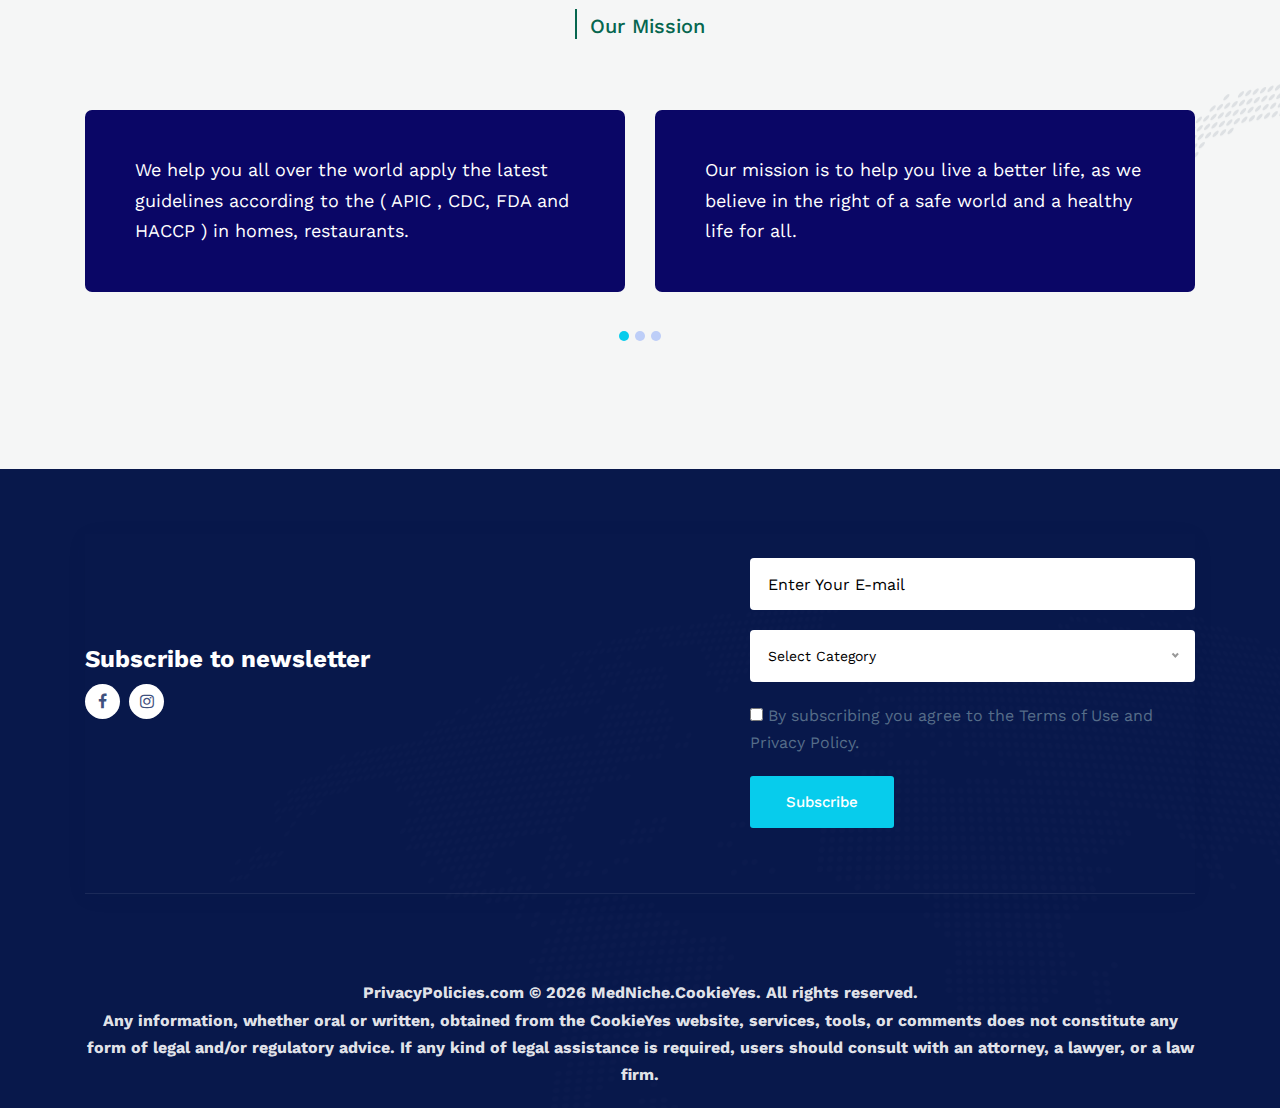
==== commit 67c4b7c1: "fix" ====
--- a/index.html
+++ b/index.html
@@ -142,8 +142,8 @@
                     <div class="col-lg-6 mt-4 mt-lg-0">
                         <div class="about-inner-wrap">
                             <div class="section-title mb-0">
-                                <h6 class="sub-title left-line">About Us</h6>
-                                <p class="content">We are a group of Physicians and Community Health Practitioners, who
+                                <h4 class="sub-title left-line">About Us</h4>
+                                <p class="content" style="color: #000;">We are a group of Physicians and Community Health Practitioners, who
                                     look forward to a healthier life for all and a better world, safe from hazardous
                                     infections.</p>
                             </div>
@@ -160,16 +160,16 @@
             <div class="row justify-content-center">
                 <div class="col-xl-6 col-lg-9 col-md-11">
                     <div class="section-title text-center">
-                        <h6 class="sub-title left-line">Our Categories</h6>
+                        <h3 class="sub-title left-line">Our Categories</h3>
                         <h2 class="title">Every single day update here</h2>
                     </div>
                 </div>
             </div>
             <div class="row justify-content-center">
-                <div class="col-lg-4 col-md-6">
+                <div class="col-lg-6 col-md-6">
                     <div class="single-blog-inner">
                         <div class="thumb">
-                            <img src="assets/img/pexels-asad-photo-maldives-1268855.jpg" style="height: 263px;"
+                            <img src="assets/img/pexels-asad-photo-maldives-1268855.jpg"
                                 alt="img">
                         </div>
                         <div class="details">
@@ -179,10 +179,10 @@
                         </div>
                     </div>
                 </div>
-                <div class="col-lg-4 col-md-6">
+                <div class="col-lg-6 col-md-6">
                     <div class="single-blog-inner">
                         <div class="thumb">
-                            <img src="assets/img/beauty.jpeg"alt="img" style="height:262px;">
+                            <img src="assets/img/beauty.jpeg"alt="img">
                         </div>
                         <div class="details">
                             <h4 class="text-center"><a href="blog-details.html">Beauty</a></h4>
@@ -190,10 +190,10 @@
                         </div>
                     </div>
                 </div>
-                <div class="col-lg-4 col-md-6">
+                <div class="col-lg-6 col-md-6">
                     <div class="single-blog-inner">
                         <div class="thumb">
-                            <img src="assets/img/vecteezy_hand-sanitizer-spray_1227681.jpg" style="height: 263px;"
+                            <img src="assets/img/vecteezy_hand-sanitizer-spray_1227681.jpg"
                                 alt="img">
                         </div>
                         <div class="details">
@@ -202,7 +202,7 @@
                         </div>
                     </div>
                 </div>
-                <div class="col-lg-4 col-md-6">
+                <div class="col-lg-6 col-md-6">
                     <div class="single-blog-inner">
                         <div class="thumb">
                             <img src="assets/img/vecteezy_happy-young-woman-shows-her-muscles-isolated-on-white-background-strength-and-power-concept_3542221.jpg"
@@ -224,7 +224,7 @@
             <div class="row justify-content-center">
                 <div class="col-xl-6 col-lg-9 col-md-11">
                     <div class="section-title text-center">
-                        <h6 class="sub-title left-line">Our Vision</h6>
+                        <h4 class="sub-title left-line">Our Vision</h4>
                         <h3 class="title">To enhance lives at a global level to create a better, healthier world for all.</h3>
                     </div>
                 </div>
@@ -239,37 +239,37 @@
             <div class="row justify-content-center">
                 <div class="col-xl-4 col-md-7">
                     <div class="section-title text-center">
-                        <h6 class="sub-title left-line">Our Mission</h6>
+                        <h4 class="sub-title left-line">Our Mission</h4>
                     </div>
                 </div>
             </div>
             <div class="testimonial-slider-2 slider-control-dots owl-carousel">
                 <div class="item">
                     <div class="single-testimonial-inner">
-                        <p>We help you all over the world apply the latest guidelines according to the ( APIC , CDC, FDA
+                        <p style="color: #fff;">We help you all over the world apply the latest guidelines according to the ( APIC , CDC, FDA
                             and HACCP ) in homes, restaurants.</p>
                     </div>
                 </div>
                 <div class="item">
                     <div class="single-testimonial-inner">
-                        <p>Our mission is to help you live a better life, as we believe in the right of a safe world and
+                        <p style="color: #fff;">Our mission is to help you live a better life, as we believe in the right of a safe world and
                             a healthy life for all.</p>
                     </div>
                 </div>
                 <div class="item">
                     <div class="single-testimonial-inner">
-                        <p>We help you enhance your body-mind relationship, by improving your food, exercise, activity
+                        <p style="color: #fff;">We help you enhance your body-mind relationship, by improving your food, exercise, activity
                             and life style.</p>
                     </div>
                 </div>
                 <div class="item">
                     <div class="single-testimonial-inner">
-                        <p>We help ensure safe food, safe water, safe air and safe contact.</p>
-                    </div>
-                </div>
-                <div class="item">
-                    <div class="single-testimonial-inner">
-                        <p>Helping healthcare organizations achieve their mission to a better world full of health.</p>
+                        <p style="color: #fff;">We help ensure safe food, safe water, safe air and safe contact.</p>
+                    </div>
+                </div>
+                <div class="item">
+                    <div class="single-testimonial-inner">
+                        <p style="color: #fff;">Helping healthcare organizations achieve their mission to a better world full of health.</p>
                     </div>
                 </div>
             </div>
--- a/assets/css/style.css
+++ b/assets/css/style.css
@@ -2773,7 +2773,7 @@
     position: relative;
     margin-bottom: 30px;
     transition: all 0.3s ease-in;
-    box-shadow: 0px 20px 50px rgba(9, 21, 77, 0.05);
+    box-shadow: 0px 20px 50px rgba(9, 21, 77, 0.3);
 }
 
 .single-intro-inner:hover {
@@ -3220,7 +3220,7 @@
 /************ single-testimonial-inner *************/
 
 .single-testimonial-inner {
-    background: #fff;
+    background: #0A0666;
     padding: 45px 50px;
     border-radius: 7px;
     overflow: hidden;
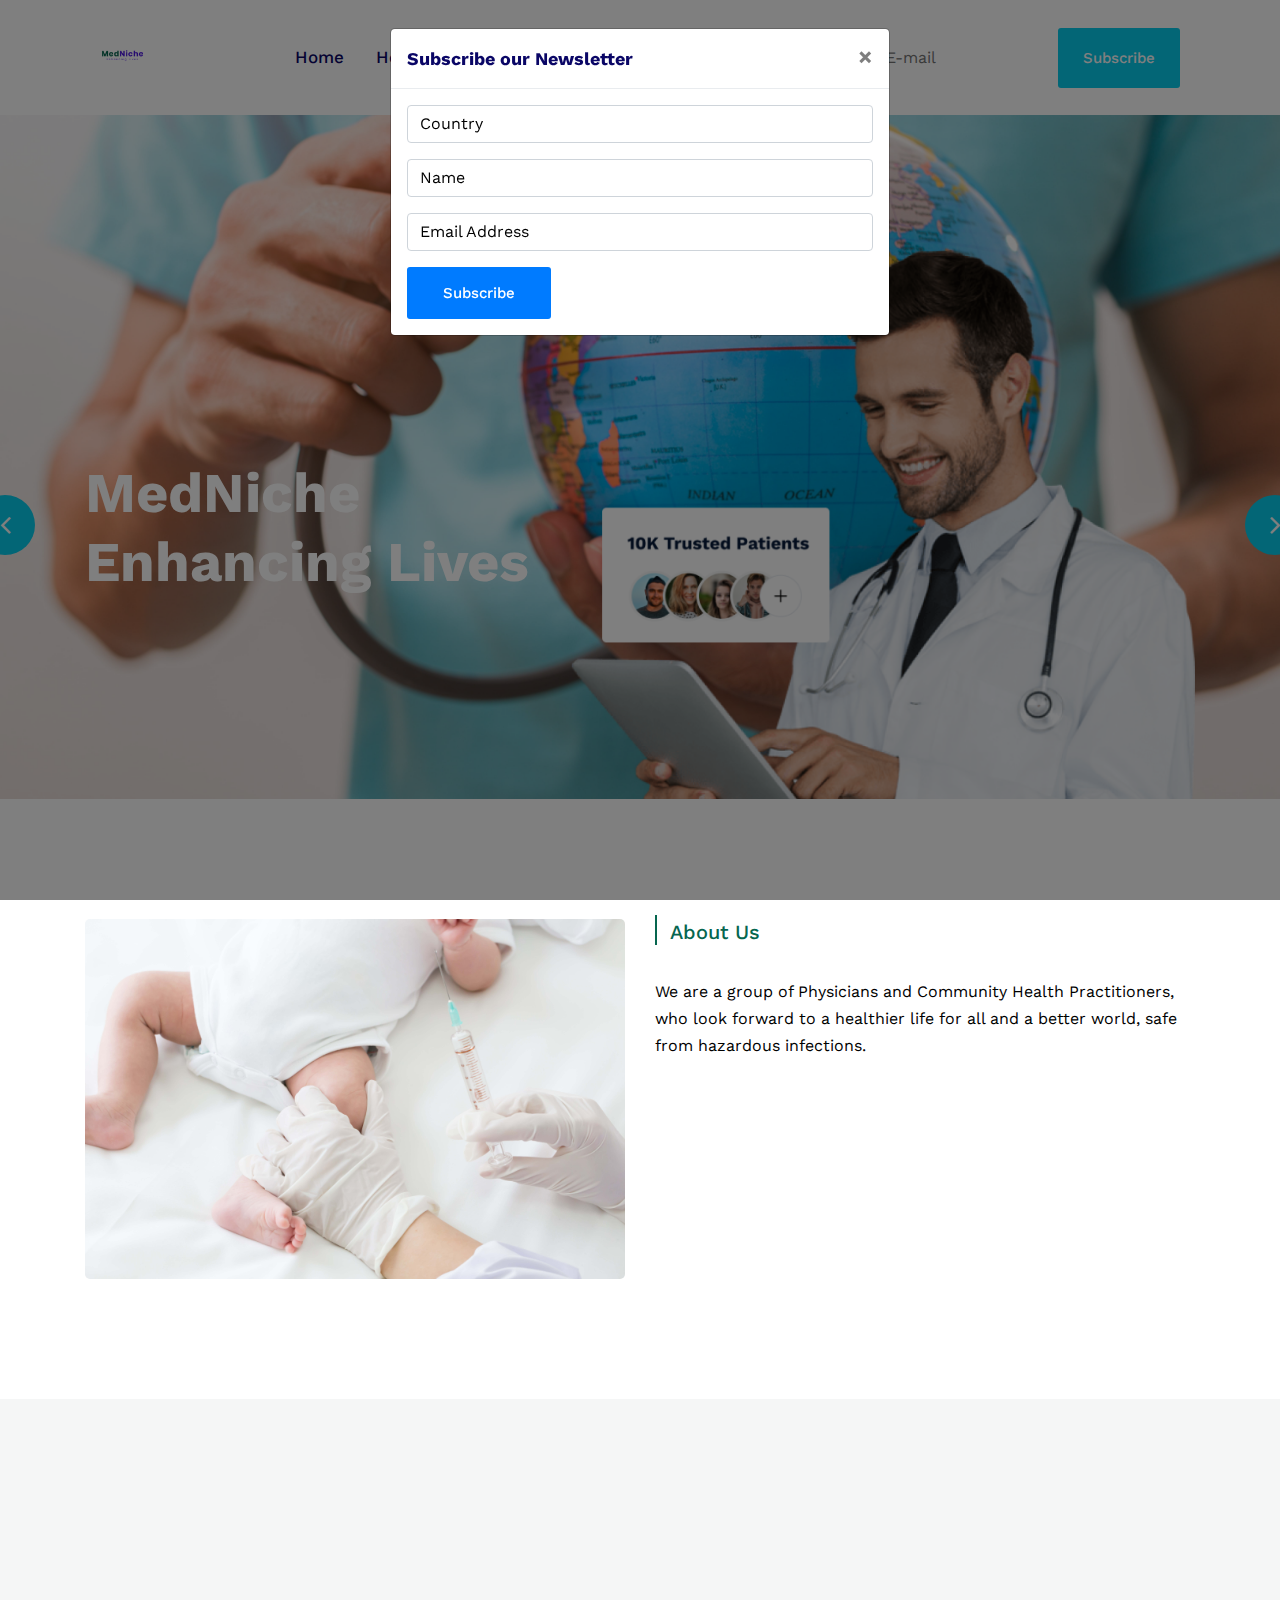
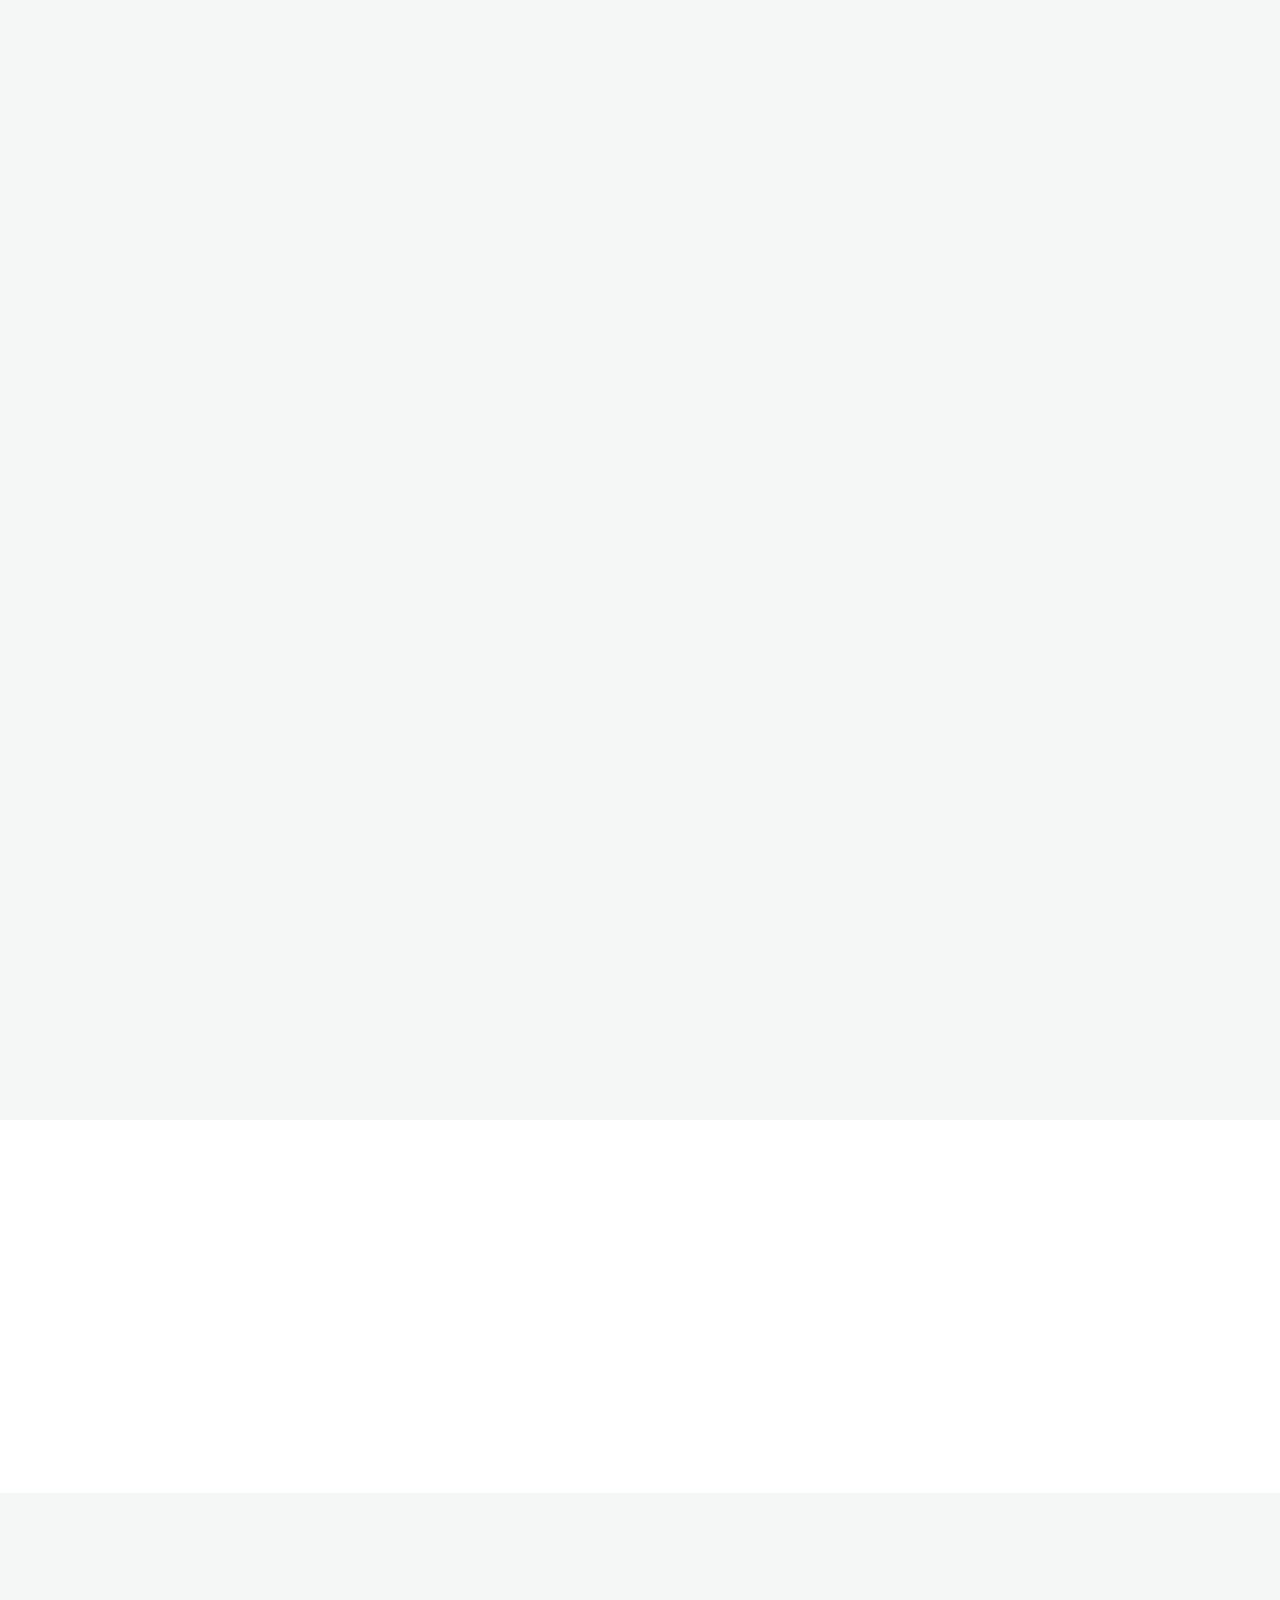
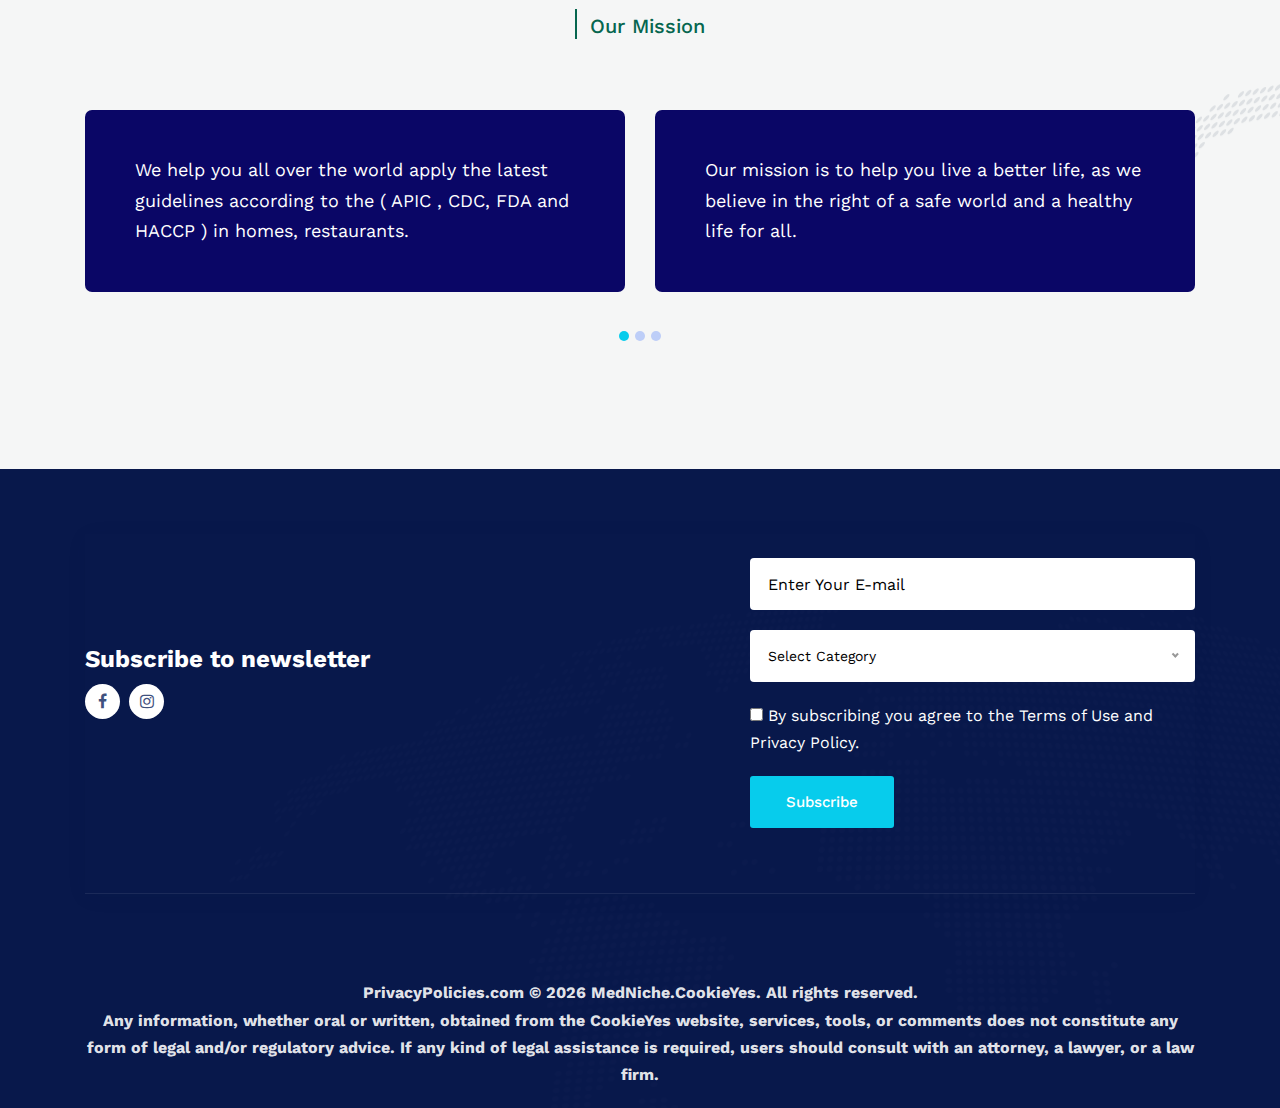
==== commit a82e0991: "fix color" ====
--- a/index.html
+++ b/index.html
@@ -318,7 +318,7 @@
                                 </div>
                                 <div class="col-lg-12">
                                     <input type="checkbox">
-                                    <label style="display:inline;">By subscribing you agree to the Terms of Use and
+                                    <label style="display:inline;color: #fff;">By subscribing you agree to the Terms of Use and
                                         Privacy Policy.</label><br>
                                 </div>
                                 <div class="col-12">
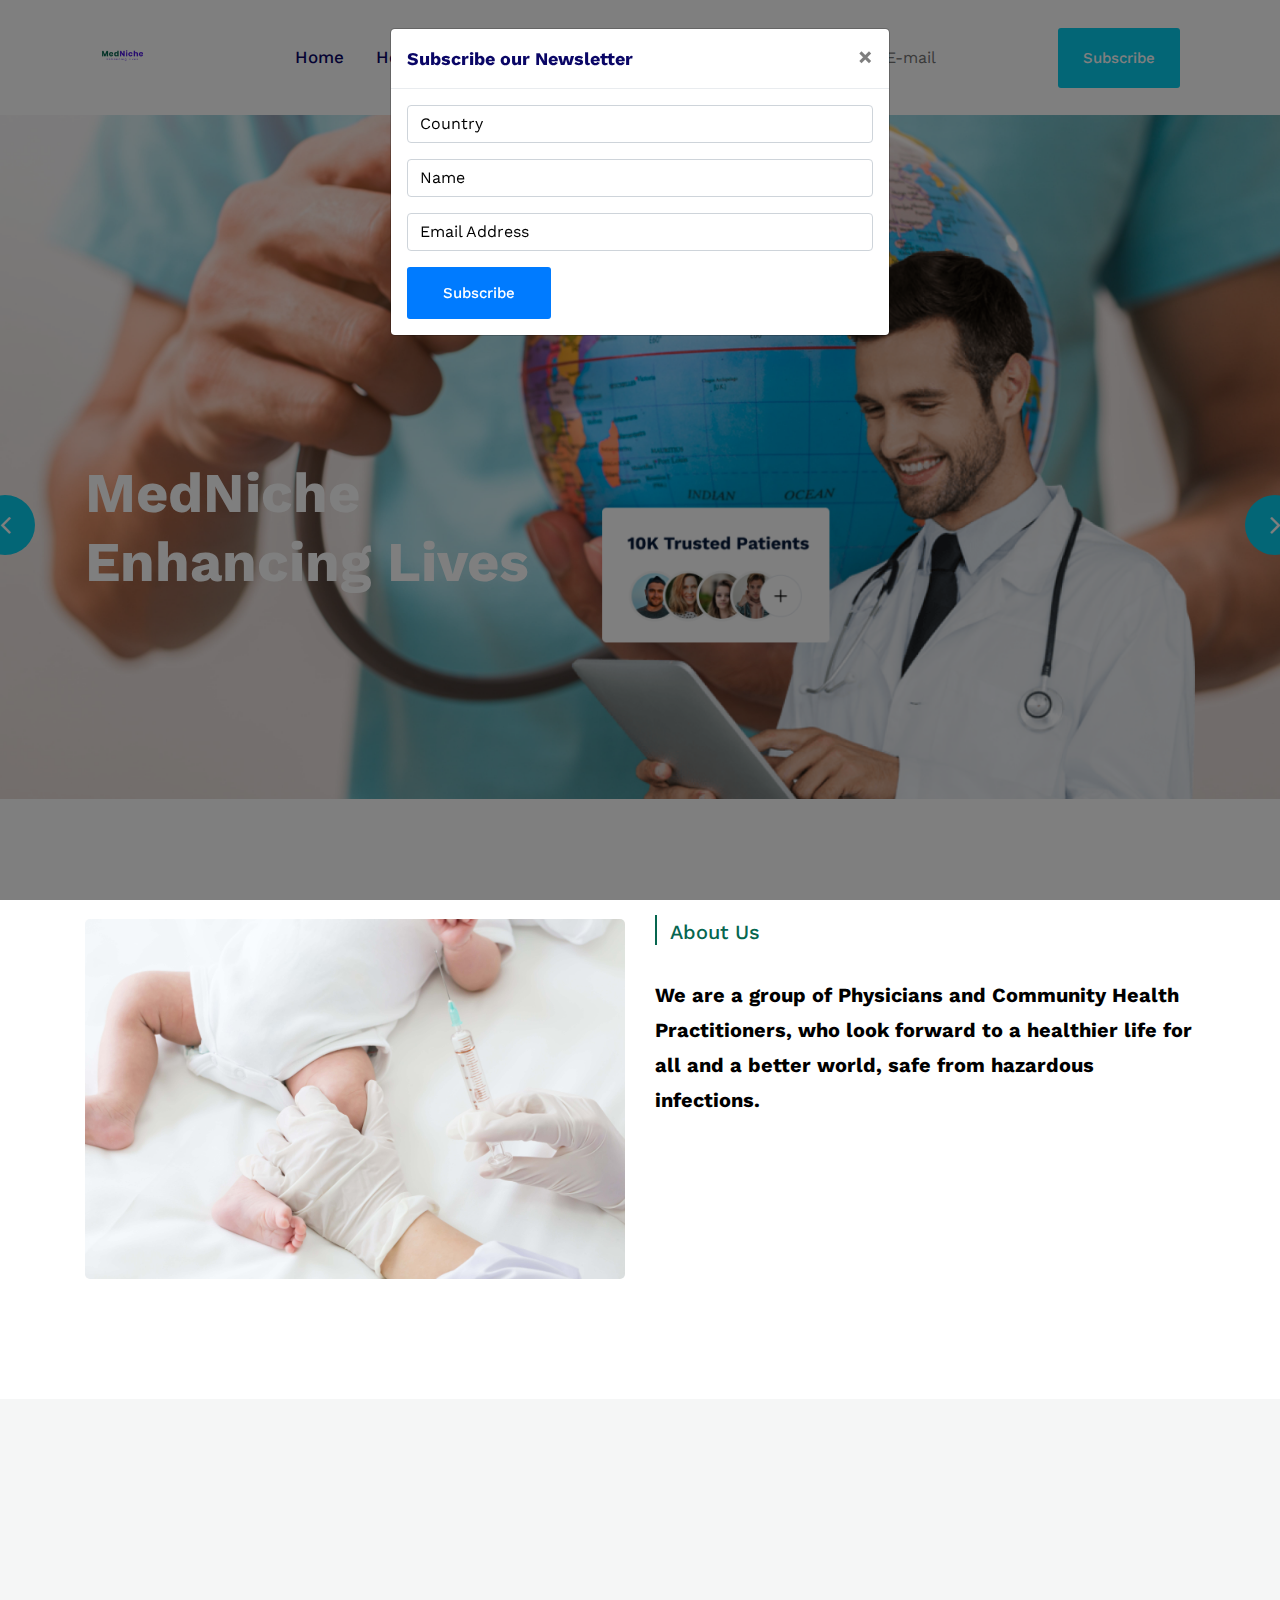
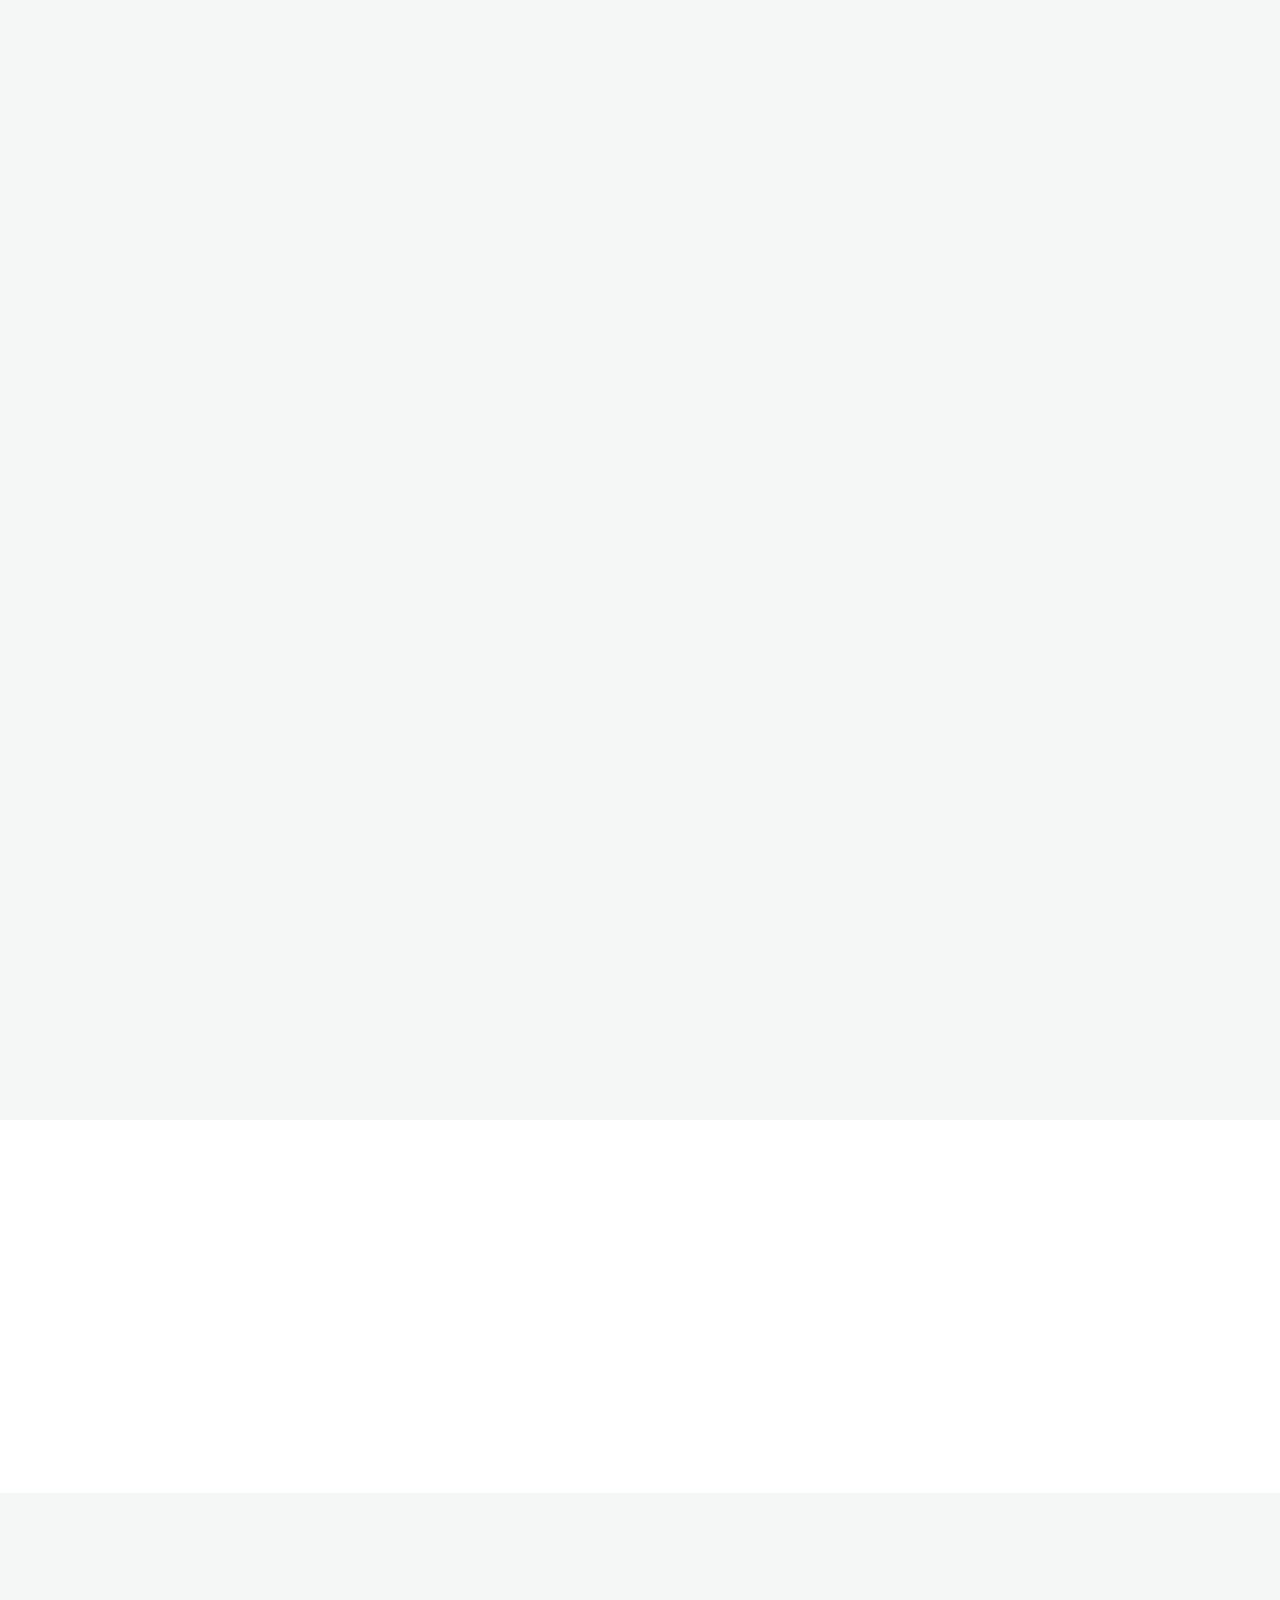
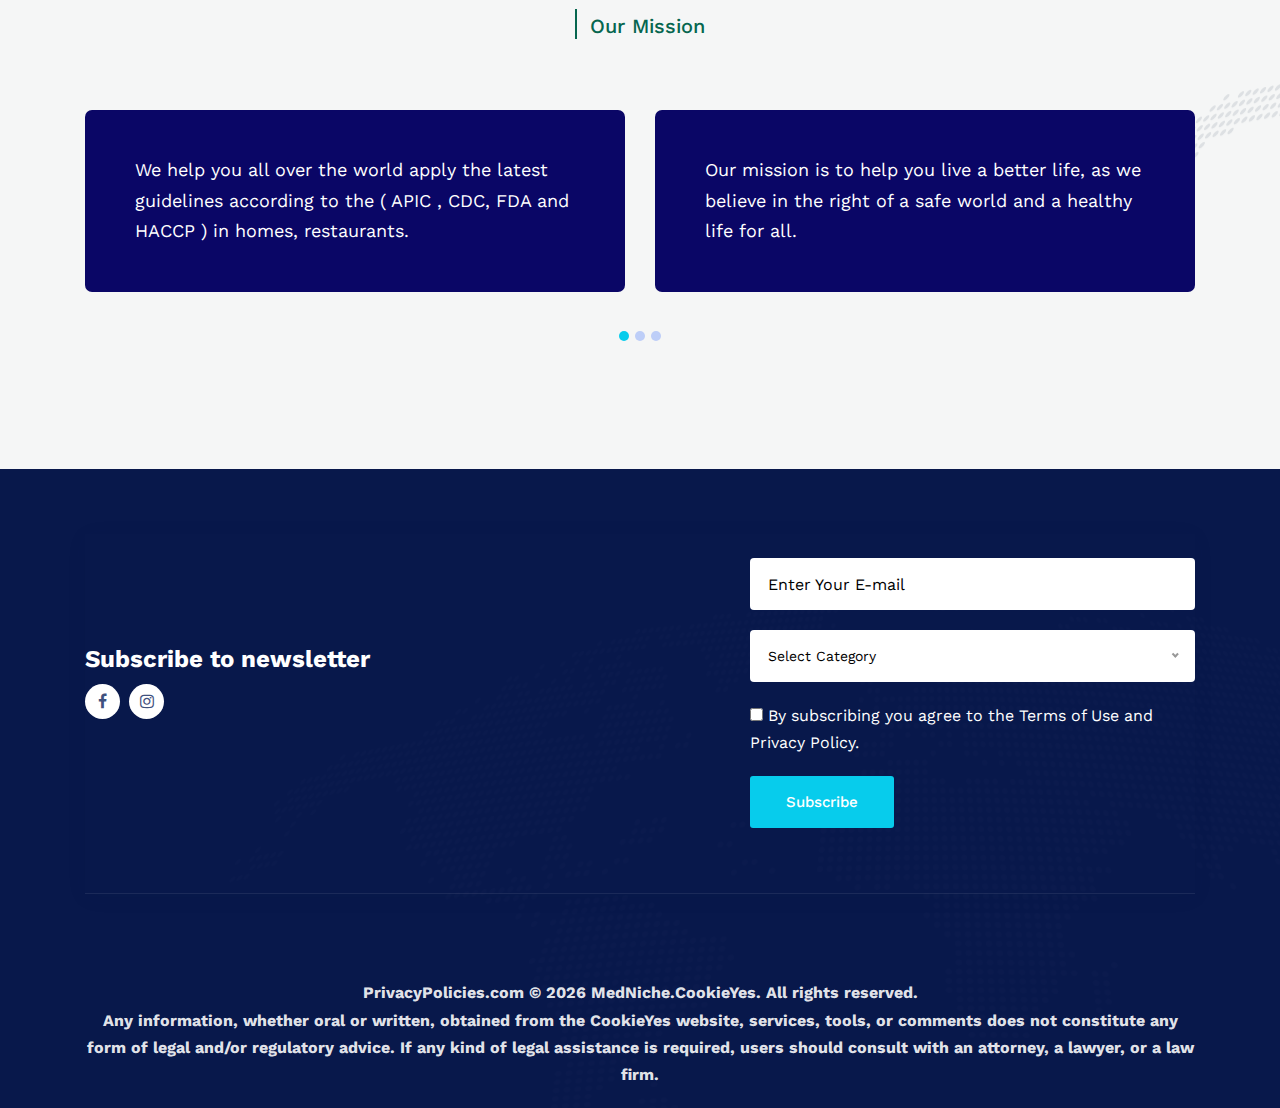
==== commit 846a39b5: "finish" ====
--- a/index.html
+++ b/index.html
@@ -143,9 +143,9 @@
                         <div class="about-inner-wrap">
                             <div class="section-title mb-0">
                                 <h4 class="sub-title left-line">About Us</h4>
-                                <p class="content" style="color: #000;">We are a group of Physicians and Community Health Practitioners, who
+                                <h4 class="content" style="color: #000;line-height: 35px;">We are a group of Physicians and Community Health Practitioners, who
                                     look forward to a healthier life for all and a better world, safe from hazardous
-                                    infections.</p>
+                                    infections.</h4>
                             </div>
                         </div>
                     </div>
@@ -193,7 +193,7 @@
                 <div class="col-lg-6 col-md-6">
                     <div class="single-blog-inner">
                         <div class="thumb">
-                            <img src="assets/img/vecteezy_hand-sanitizer-spray_1227681.jpg"
+                            <img src="assets/img/vecteezy_doctor-or-scientist-using-vaccines-to-fight-covid-19-and-other-diseases_2183085.jpg"
                                 alt="img">
                         </div>
                         <div class="details">
--- a/assets/css/style.css
+++ b/assets/css/style.css
@@ -728,6 +728,7 @@
     ## Preloader Css
 -------------------------------------------*/
 
+
 /* .pre-wrap {
     position: fixed;
     content: "";
@@ -818,9 +819,11 @@
         -webkit-transform: scale(1);
     }
 } */
+
 .modal-body form input::placeholder {
     color: #000;
 }
+
 
 /*-----------------------------------------
     ## video 
@@ -4779,13 +4782,21 @@
     padding: 0.08em 0.8em;
     cursor: pointer;
 }
-.custom-file-upload{
-    background: #f7f7f7; 
+
+.custom-file-upload {
+    background: #f7f7f7;
     padding: 8px;
-    border: 1px solid #e3e3e3; 
-    border-radius: 5px; 
-    border: 1px solid #ccc; 
+    border: 1px solid #e3e3e3;
+    border-radius: 5px;
+    border: 1px solid #ccc;
     display: inline-block;
     padding: 6px 12px;
     cursor: pointer;
-  }+}
+
+#steps-form label.error {
+    display: block;
+    text-align: center;
+    color: #c90000;
+    font-weight: bold;
+}